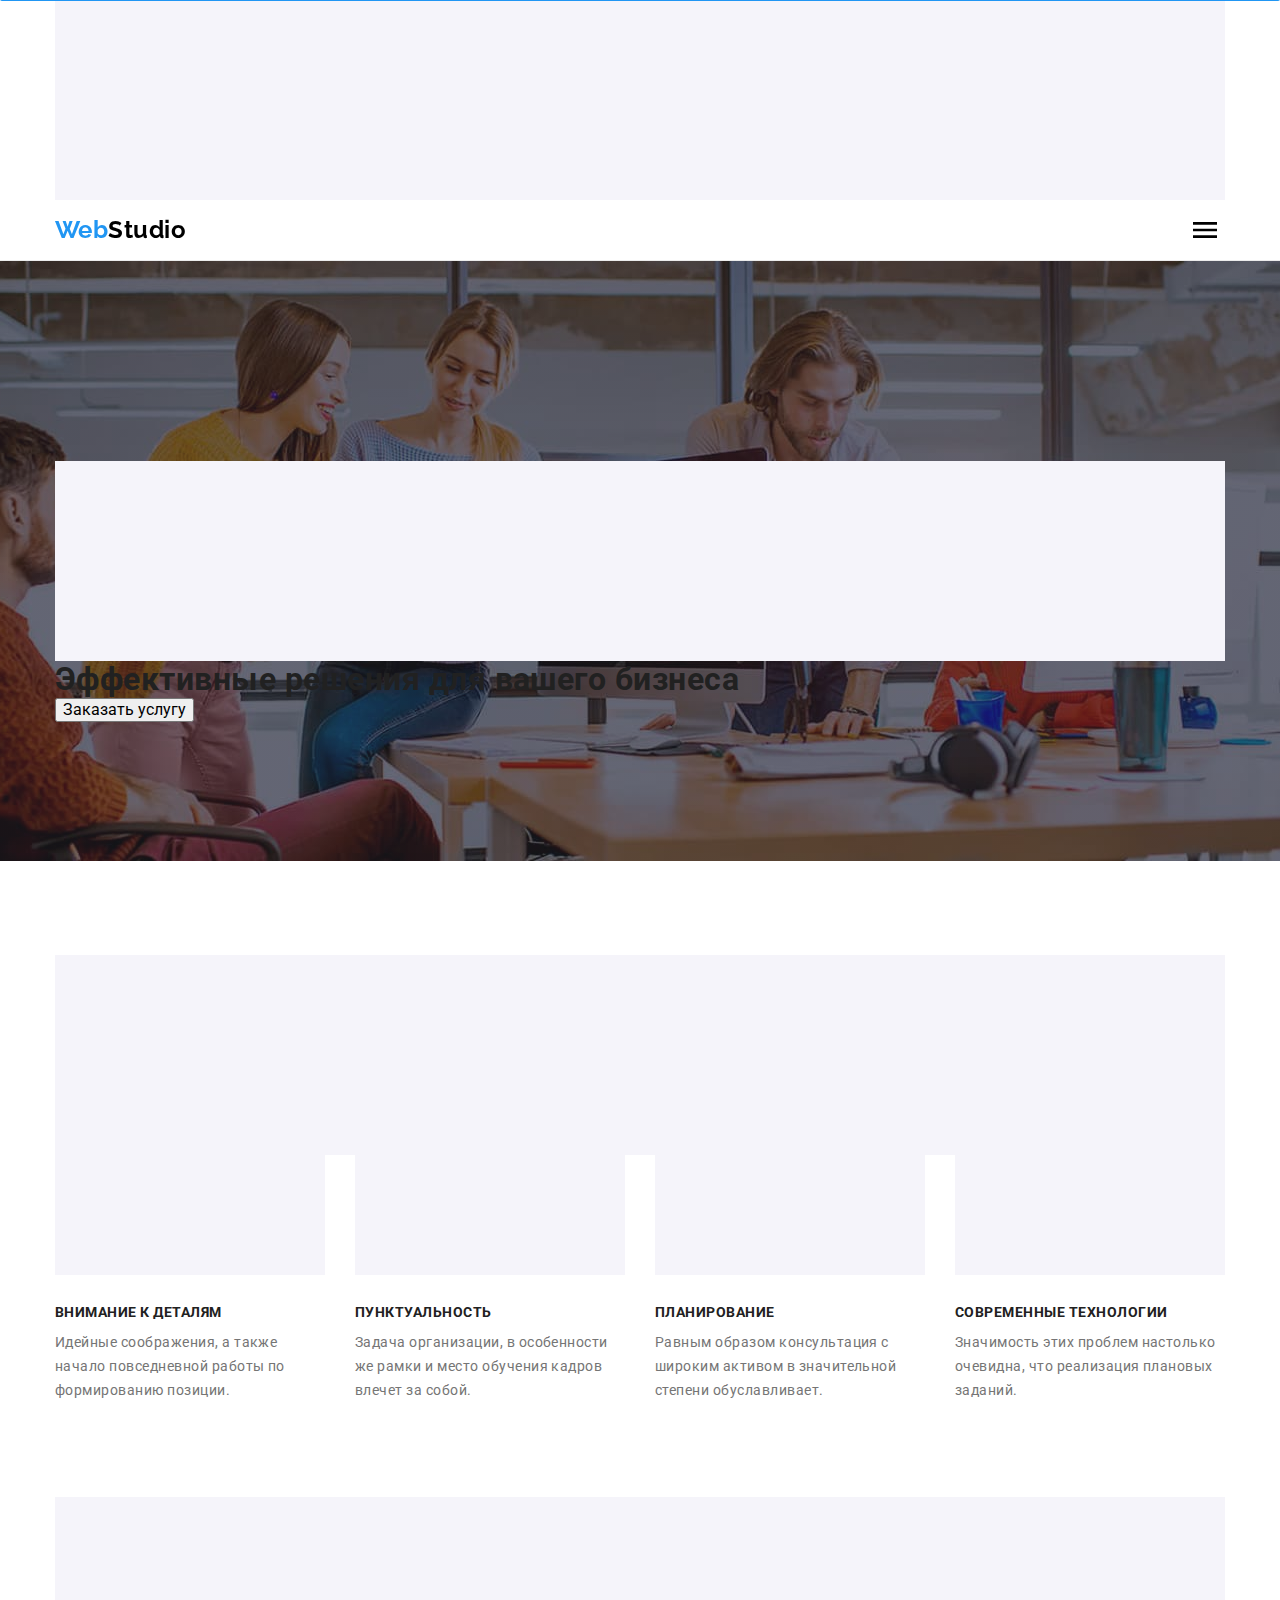
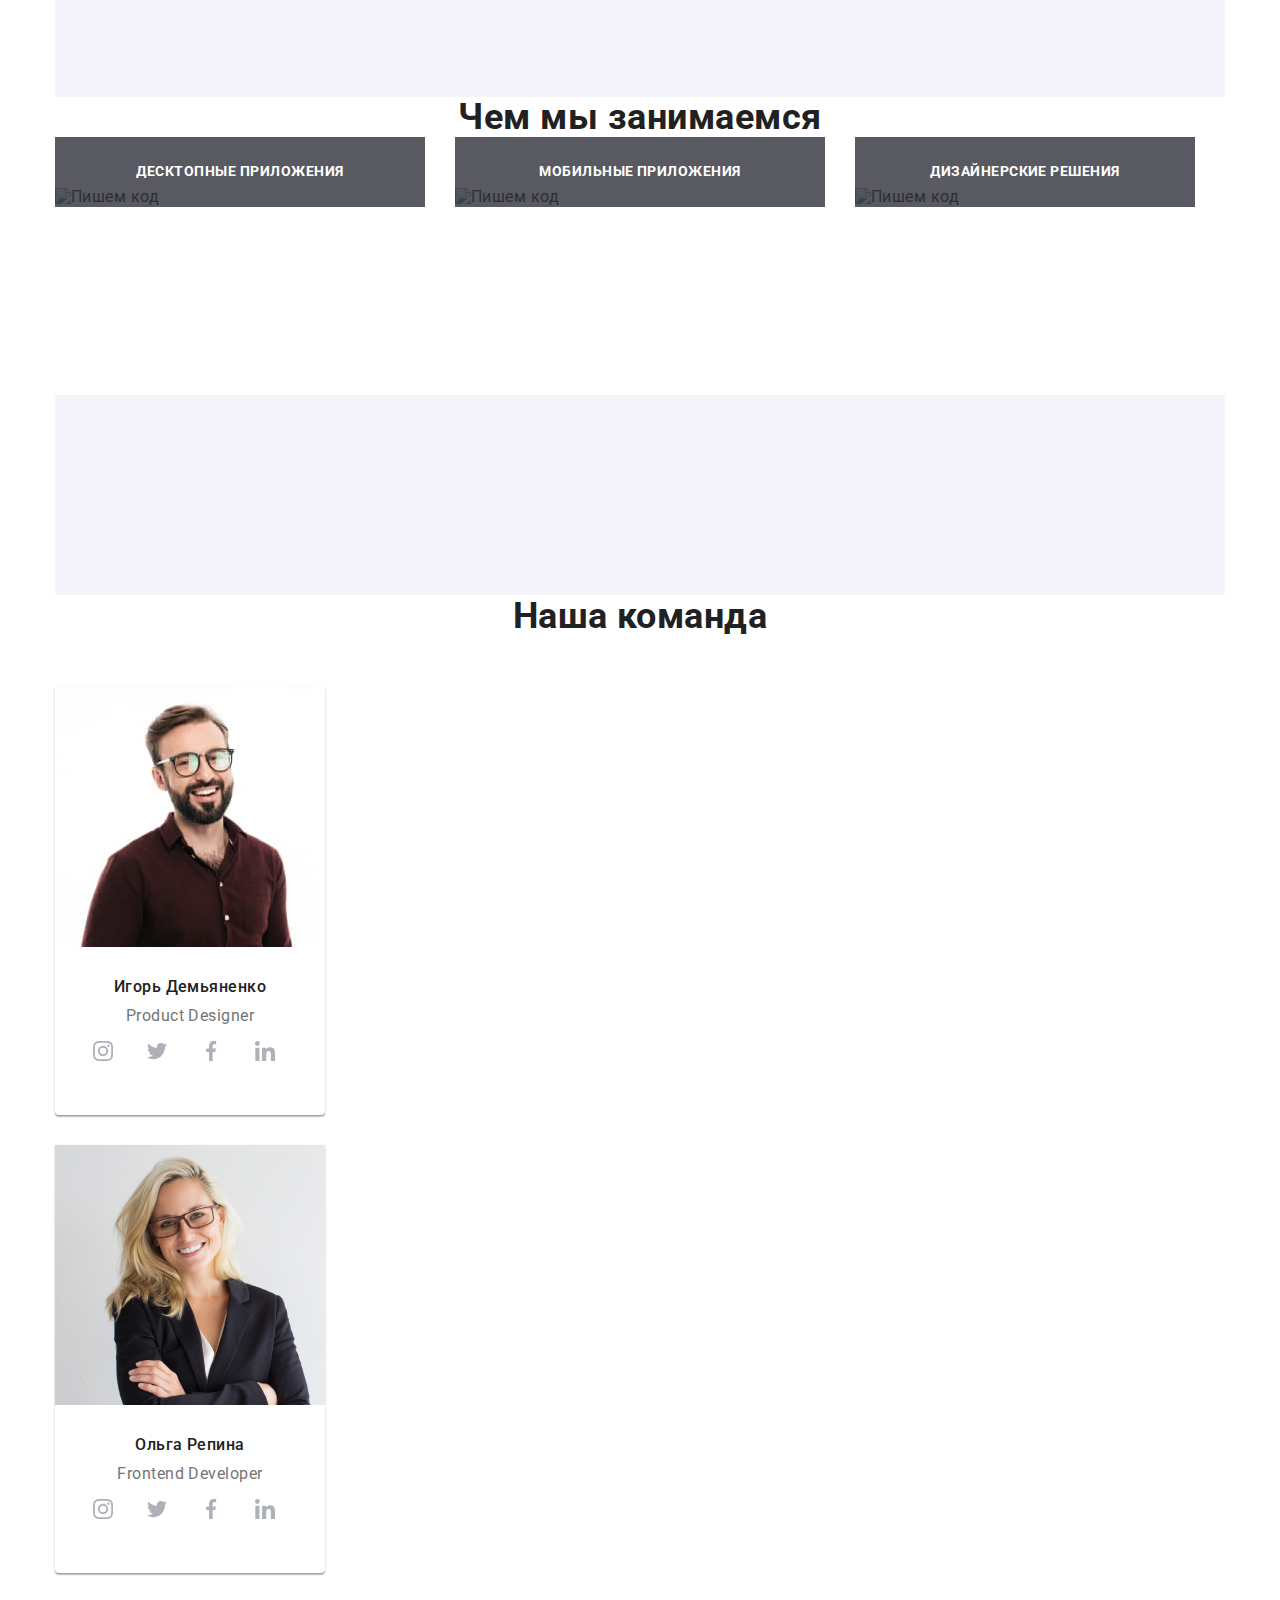
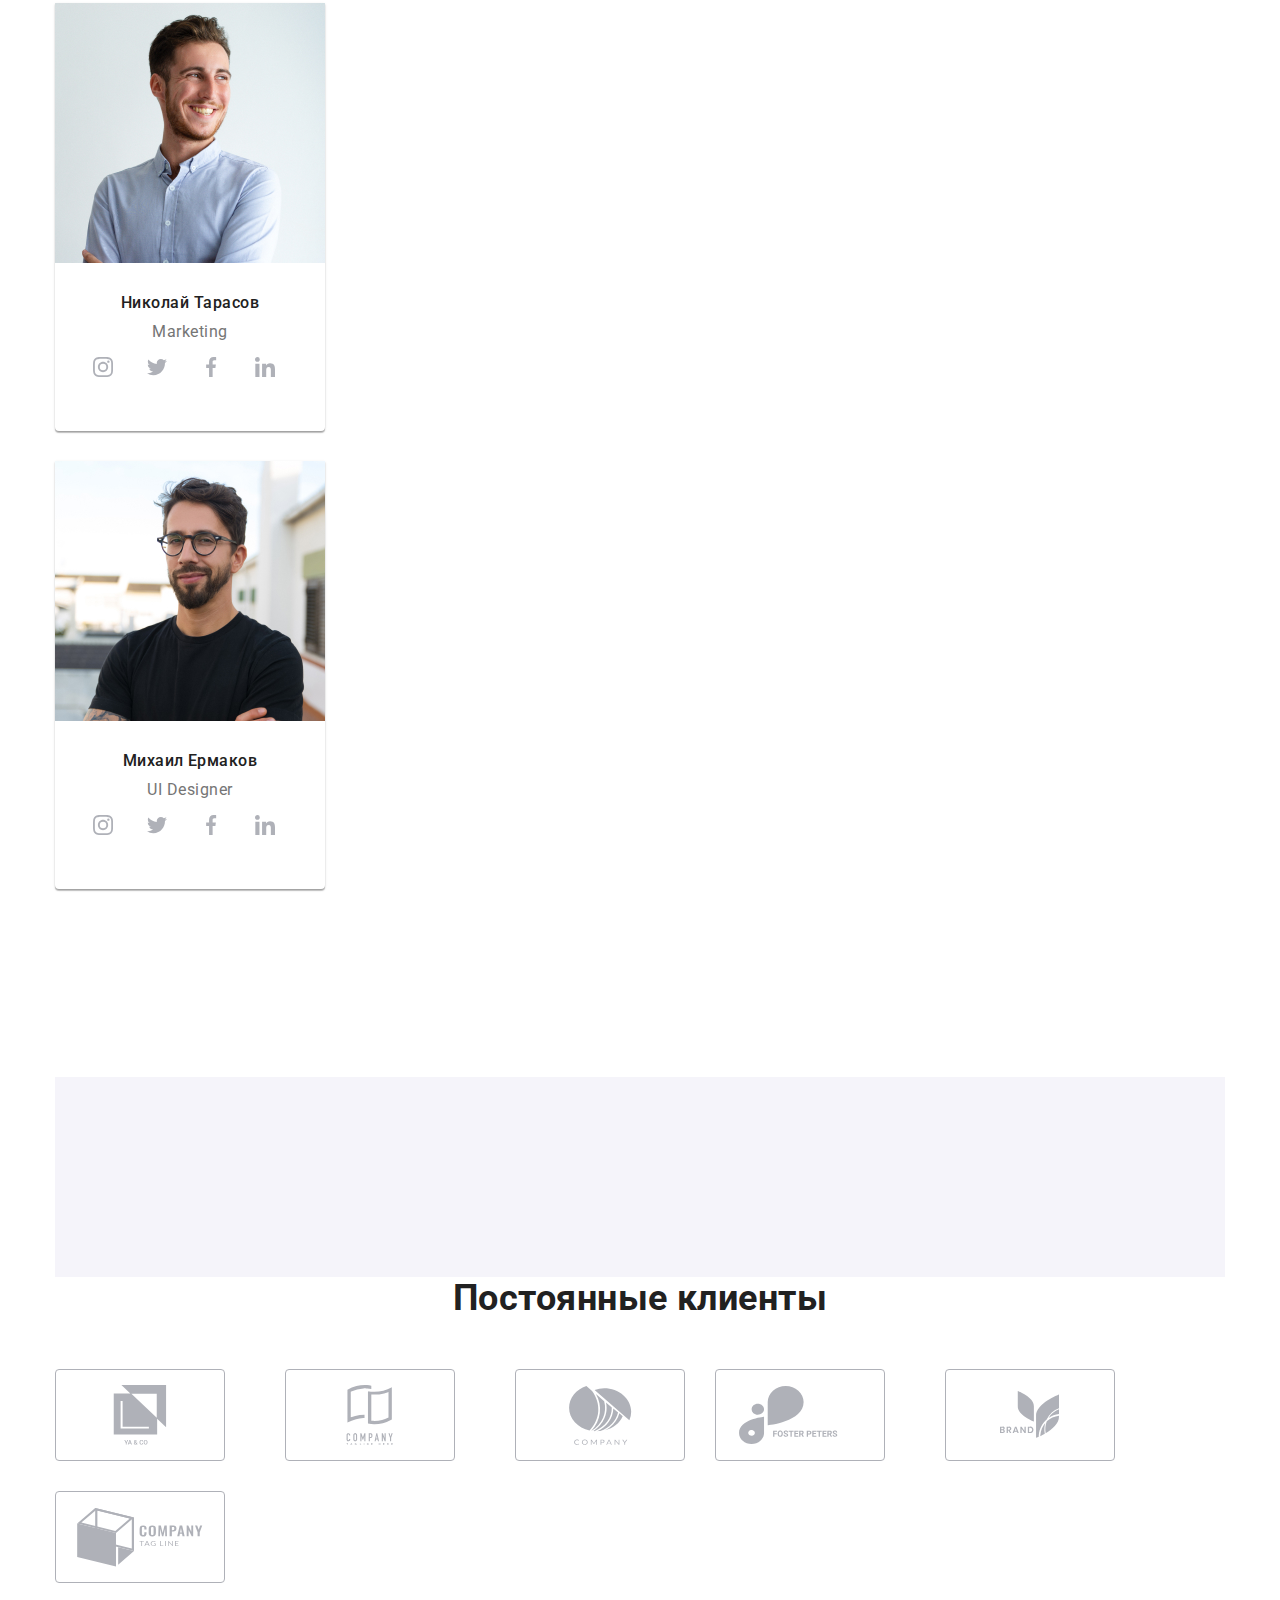
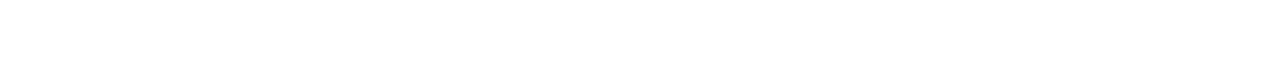
==== index.html @ 8211e8ce "save" ====
<!DOCTYPE html>
<html lang="ru">
  <head>
    <meta charset="UTF-8" />
    <meta http-equiv="X-UA-Compatible" content="IE=edge" />
    <meta name="viewport" content="width=device-width, initial-scale=1.0" />
    <title>WebStudio</title>
    <link
      href="https://fonts.googleapis.com/css2?family=Raleway:wght@700&family=Roboto:wght@400;500;700;900&display=swap"
      rel="stylesheet"
    />
    <link
      rel="stylesheet"
      href="https://cdnjs.cloudflare.com/ajax/libs/modern-normalize/1.1.0/modern-normalize.min.css"
    />

    <link rel="stylesheet" href="./css/main.min.css" />
  </head>
  <body>
    <!--Шапка-->
    <header class="header-pages">
      <div class="container header-pages__siteheader">
        <div class="header-pages__display">
          <a href="./index.html" class="header-pages__logo">
            <span class="header-pages__logoblu logo header-pages__logo"
              >Web</span
            ><span class="header-pages__logoblack header-pages__logo"
              >Studio</span
            >
          </a>

          <button
            type="button"
            class="header-pages__button"
            aria-expanded="false"
            data-menu-button
          >
            <svg
              class="header-pages__button-icon"
              width="40"
              height="40"
              aria-label="Переключатель мобильного меню"
            >
              <use
                class="header-pages__menu-close"
                href="./images/icons.svg#menu-close"
              ></use>
              <use
                class="header-pages__menu-open"
                href="./images/icons.svg#menu-open"
              ></use>
            </svg>
          </button>
          <div class="site-nav" data-menu>
            <nav>
              <ul class="site-nav__list">
                <li class="site-nav__item">
                  <a
                    href=""
                    class="site-nav__textblack site-nav__led site-nav__linelink"
                    >Студия</a
                  >
                </li>
                <li class="site-nav__item">
                  <a href="./portfolio.html" class="site-nav__textblack"
                    >Портфолио</a
                  >
                </li>
                <li class="site-nav__item">
                  <a href="" class="site-nav__textblack">Контакты</a>
                </li>
              </ul>
            </nav>

            <ul class="site-contact">
              <li class="site-contact__item">
                <a
                  href="mailto:info@devstudio.com"
                  class="site-contact site-contact__link"
                  ><svg class="site-contact__icon" width="16px" height="12px">
                    <use href="./images/icons.svg#icon-mail"></use></svg
                  >info@devstudio.com</a
                >
              </li>
              <li class="site-contact__item">
                <a
                  href="tel:+380961111111"
                  class="site-contact site-contact__link"
                  ><svg class="site-contact__icon" width="10px" height="16px">
                    <use href="./images/icons.svg#icon-smartphone"></use></svg
                  >+38 096 111 11 11</a
                >
              </li>
            </ul>
            <ul class="network">
              <li class="network__item">
                <a class="network__link" href="">Instagram</a>
              </li>
              <li class="network__item">
                <a class="network__link" href="">Twitter</a>
              </li>
              <li class="network__item">
                <a class="network__link" href="">Facebook</a>
              </li>
              <li class="network__item">
                <a class="network__link" href="">LinkedIn</a>
              </li>
            </ul>
          </div>
        </div>
      </div>
    </header>

    <main>
      <section class="section offer">
        <div class="container">
          <h1 class="offer__title">Эффективные решения для вашего бизнеса</h1>
          <button type="button" class="offer__button" data-modal-open>
            Заказать услугу
          </button>

          <div class="backdrop is-hidden" data-modal>
            <div class="backdrop__modal">
              <h3 class="backdrop__title">
                Оставьте свои данные, мы вам перезвоним
              </h3>
              <form class="form">
                <label class="form__field"
                  >Имя
                  <input
                    type="text"
                    name="name"
                    placeholder=" "
                    class="form__input"
                  />
                  <span class="form__icon"></span>
                  <svg class="form__iconname" width=" 13px" height="13px">
                    <use href="./images/icons.svg#form-icon-name"></use>
                  </svg>
                </label>

                <label class="form__field"
                  >Телефон
                  <input
                    type="tel"
                    name="tel"
                    placeholder=" "
                    class="form__input"
                  />
                  <span class="form__icon"></span>
                  <svg class="form__iconname" width=" 13px" height="13px">
                    <use href="./images/icons.svg#form-icon-tel"></use>
                  </svg>
                </label>
                <label class="form__field"
                  >Почта
                  <input
                    type="email"
                    name="mail"
                    placeholder=" "
                    class="form__input"
                  />
                  <span class="form__icon"></span>
                  <svg
                    class="form__iconname form-icon"
                    width=" 13px"
                    height="13px"
                  >
                    <use href="./images/icons.svg#form-icon-mail"></use>
                  </svg>
                </label>
                <label class="form__field form__comment"
                  >Комментарий
                  <textarea
                    name="comment"
                    cols="auto"
                    rows="10"
                    placeholder="Введите текст"
                    class="form__input form__textarea"
                  ></textarea>
                </label>

                <label class="form__agreement">
                  <input
                    type="checkbox"
                    name="agreement"
                    value="agreement"
                    id="agreement"
                    class="form__checkbox"
                  />
                  <span class="form__checkicon"></span>
                  Соглашаюсь с рассылкой и принимаю
                  <a href="" class="form__a"> Условия договора</a></label
                >
                <button type="submit" class="form__button">Отправить</button>
              </form>

              <button class="form__close" data-modal-close>
                <svg class=".form__iconclose" width="18px" height="18px">
                  <use href="./images/icons.svg#icon-window-close"></use>
                </svg>
              </button>
            </div>
          </div>
        </div>
      </section>

      <!--Преимущества-->
      <section class="section">
        <div class="container">
          <h2 class="visually-hidden advantage__h2">Преимущества</h2>
          <ul class="advantage">
            <li class="advantage__list">
              <h3 class="advantage__title">Внимание к деталям</h3>
              <p class="advantage__description">
                Идейные соображения, а также начало повседневной работы по
                формированию позиции.
              </p>
            </li>
            <li class="advantage__list">
              <h3 class="advantage__title">Пунктуальность</h3>
              <p class="advantage__description">
                Задача организации, в особенности же рамки и место обучения
                кадров влечет за собой.
              </p>
            </li>
            <li class="advantage__list">
              <h3 class="advantage__title">Планирование</h3>
              <p class="advantage__description">
                Равным образом консультация с широким активом в значительной
                степени обуславливает.
              </p>
            </li>
            <li class="advantage__list">
              <h3 class="advantage__title">Современные технологии</h3>
              <p class="advantage__description">
                Значимость этих проблем настолько очевидна, что реализация
                плановых заданий.
              </p>
            </li>
          </ul>
        </div>
      </section>
      <!--О нас-->
      <section class="section foto__nopadding">
        <div class="container">
          <h2 class="foto__h2">Чем мы занимаемся</h2>
          <ul class="foto">
            <li class="foto__list">
              <img
                src="./images/box1.jpg"
                alt="Пишем код"
                width="370"
                class=""
              />
              <h3 class="foto__title">Десктопные приложения</h3>
            </li>
            <li class="foto__list">
              <img
                src="./images/box2.jpg"
                alt="Пишем код"
                width="370"
                class=""
              />
              <h3 class="foto__title">Мобильные приложения</h3>
            </li>
            <li class="foto__list">
              <img src="./images/box3.jpg" alt="Пишем код" class="" />
              <h3 class="foto__title">Дизайнерские решения</h3>
            </li>
          </ul>
        </div>
      </section>

      <!--Наша команда-->
      <section class="section team__section">
        <div class="container">
          <h2 class="team__title">Наша команда</h2>
          <ul class="team">
            <li class="team__list">
              <img
                srcset="
                  ./images/team/1-desk1x.jpg 270w,
                  ./images/team/1-tab1x.jpg  354w,
                  ./images/team/1-mob1x.jpg  450w,
                  ./images/team/1-desk2x.jpg 540w,
                  ./images/team/1-tab2x.jpg  708w,
                  ./images/team/1-mob2x.jpg  900w
                "
                sizes="(min-width: 1200px) 270px, (min-width: 768px) 354px, (max-width: 480px) 450px"
                src="./images/team/1-mob1x.jpg"
                alt="Игорь Демьяненко"
              />
              <div>
                <h3 class="team__name">Игорь Демьяненко</h3>
                <p class="team__position">Product Designer</p>
                <ul class="social">
                  <li class="social__item">
                    <a href="" class="social__link"
                      ><svg class="social__icon">
                        <use
                          href="./images/icons.svg#icon-instablack"
                        ></use></svg
                    ></a>
                  </li>
                  <li class="social__item">
                    <a href="" class="social__link"
                      ><svg class="social__icon">
                        <use href="./images/icons.svg#icon-twitter"></use></svg
                    ></a>
                  </li>
                  <li class="social__item">
                    <a href="" class="social__link"
                      ><svg class="social__icon">
                        <use href="./images/icons.svg#icon-facebook"></use></svg
                    ></a>
                  </li>
                  <li class="social__item">
                    <a href="" class="social__link"
                      ><svg class="social__icon">
                        <use href="./images/icons.svg#icon-linkedin"></use></svg
                    ></a>
                  </li>
                </ul>
              </div>
            </li>
            <li class="team__list">
              <img
                srcset="
                  ./images/team/2-desk1x.jpg 270w,
                  ./images/team/2-tab1x.jpg  354w,
                  ./images/team/2-mob1x.jpg  450w,
                  ./images/team/2-desk2x.jpg 540w,
                  ./images/team/2-tab2x.jpg  708w,
                  ./images/team/2-mob2x.jpg  900w
                "
                sizes="(min-width: 1200px) 270px, (min-width: 768px) 354px, (max-width: 480px) 450px"
                src="./images/team/2-mob1x.jpg"
                alt="Ольга Репина"
              />
              <div>
                <h3 class="team__name">Ольга Репина</h3>
                <p class="team__position">Frontend Developer</p>
                <ul class="social">
                  <li class="social__item">
                    <a href="" class="social__link"
                      ><svg class="social__icon">
                        <use
                          href="./images/icons.svg#icon-instablack"
                        ></use></svg
                    ></a>
                  </li>
                  <li class="social__item">
                    <a href="" class="social__link"
                      ><svg class="social__icon">
                        <use href="./images/icons.svg#icon-twitter"></use></svg
                    ></a>
                  </li>
                  <li class="social__item">
                    <a href="" class="social__link"
                      ><svg class="social__icon">
                        <use href="./images/icons.svg#icon-facebook"></use></svg
                    ></a>
                  </li>
                  <li class="social__item">
                    <a href="" class="social__link"
                      ><svg class="social__icon">
                        <use href="./images/icons.svg#icon-linkedin"></use></svg
                    ></a>
                  </li>
                </ul>
              </div>
            </li>
            <li class="team__list">
              <img
                srcset="
                  ./images/team/3-desk1x.jpg 270w,
                  ./images/team/3-tab1x.jpg  354w,
                  ./images/team/3-mob1x.jpg  450w,
                  ./images/team/3-desk2x.jpg 540w,
                  ./images/team/3-tab2x.jpg  708w,
                  ./images/team/3-mob2x.jpg  900w
                "
                sizes="(min-width: 1200px) 270px, (min-width: 768px) 354px, (max-width: 480px) 450px"
                src="./images/team/3-mob1x.jpg"
                alt="Николай Тарасов"
              />
              <div>
                <h3 class="team__name">Николай Тарасов</h3>
                <p class="team__position">Marketing</p>
                <ul class="social">
                  <li class="social__item">
                    <a href="" class="social__link"
                      ><svg class="social__icon">
                        <use
                          href="./images/icons.svg#icon-instablack"
                        ></use></svg
                    ></a>
                  </li>
                  <li class="social__item">
                    <a href="" class="social__link"
                      ><svg class="social__icon">
                        <use href="./images/icons.svg#icon-twitter"></use></svg
                    ></a>
                  </li>
                  <li class="social__item">
                    <a href="" class="social__link"
                      ><svg class="social__icon">
                        <use href="./images/icons.svg#icon-facebook"></use></svg
                    ></a>
                  </li>
                  <li class="social__item">
                    <a href="" class="social__link"
                      ><svg class="social__icon">
                        <use href="./images/icons.svg#icon-linkedin"></use></svg
                    ></a>
                  </li>
                </ul>
              </div>
            </li>
            <li class="team__list">
              <img
                srcset="
                  ./images/team/4-desk1x.jpg 270w,
                  ./images/team/4-tab1x.jpg  354w,
                  ./images/team/4-mob1x.jpg  450w,
                  ./images/team/4-desk2x.jpg 540w,
                  ./images/team/4-tab2x.jpg  708w,
                  ./images/team/4-mob2x.jpg  900w
                "
                sizes="(min-width: 1200px) 270px, (min-width: 768px) 354px, (max-width: 480px) 450px"
                src="./images/team/4-mob1x.jpg"
                alt="Михаил Ермаков"
              />
              <div>
                <h3 class="team__name">Михаил Ермаков</h3>
                <p class="team__position">UI Designer</p>
                <ul class="social">
                  <li class="social__item">
                    <a href="" class="social__link"
                      ><svg class="social__icon">
                        <use
                          href="./images/icons.svg#icon-instablack"
                        ></use></svg
                    ></a>
                  </li>
                  <li class="social__item">
                    <a href="" class="social__link"
                      ><svg class="social__icon">
                        <use href="./images/icons.svg#icon-twitter"></use></svg
                    ></a>
                  </li>
                  <li class="social__item">
                    <a href="" class="social__link"
                      ><svg class="social__icon">
                        <use href="./images/icons.svg#icon-facebook"></use></svg
                    ></a>
                  </li>
                  <li class="social__item">
                    <a href="" class="social__link"
                      ><svg class="social__icon">
                        <use href="./images/icons.svg#icon-linkedin"></use></svg
                    ></a>
                  </li>
                </ul>
              </div>
            </li>
          </ul>
        </div>
      </section>

      <!-- Постійні клієнти -->
      <section class="section">
        <div class="container">
          <h2 class="client__h2">Постоянные клиенты</h2>
          <ul class="client">
            <li class="client__list">
              <a href="" class="client__link"
                ><svg class="client__foto">
                  <use href="./images/icons.svg#icon-Client1"></use></svg
              ></a>
            </li>
            <li class="client__list">
              <a href="" class="client__link"
                ><svg class="client__foto">
                  <use href="./images/icons.svg#icon-Client2"></use></svg
              ></a>
            </li>
            <li class="client__list">
              <a href="" class="client__link"
                ><svg class="client__foto">
                  <use href="./images/icons.svg#icon-Client3"></use></svg
              ></a>
            </li>
            <li class="client__list">
              <a href="" class="client__link"
                ><svg class="client__foto">
                  <use href="./images/icons.svg#icon-Client4"></use></svg
              ></a>
            </li>
            <li class="client__list">
              <a href="" class="client__link"
                ><svg class="client__foto">
                  <use href="./images/icons.svg#icon-Client5"></use></svg
              ></a>
            </li>
            <li class="client__list">
              <a href="" class="client__link"
                ><svg class="client__foto">
                  <use href="./images/icons.svg#icon-Client6"></use></svg
              ></a>
            </li>
          </ul>
        </div>
      </section>
    </main>

    <!-- Футер -->
    <!-- <footer class="footer">
      <div class="container footer__padding">
        <div>
          <a href="./index.html" class="header-pages__logo"
            ><span class="header-pages__logoblu">Web</span>
            <span class="header-pages__logowhite">Studio</span></a
          >

          <address class="footer__address">
            <ul class="footer__link">
              <li class="footer__itemtop">
                <a
                  href="г.Киев,пр-тЛесиУкраинки,26"
                  class="footer__contact footer__contact--white"
                  >г. Киев, пр-т Леси Украинки, 26</a
                >
              </li>
              <li class="footer__item">
                <a href="mailto:info@devstudio.com" class="footer__contact"
                  >info@devstudio.com</a
                >
              </li>
              <li class="footer__item">
                <a href="tel:+380961111111" class="footer__contact"
                  >+38 096 111 11 11</a
                >
              </li>
            </ul>
          </address>
        </div>

        <div>
          <h2 class="footer-social__title">Присоединяйтесь</h2>
          <ul class="footer-social">
            <li class="footer-social__item">
              <a href="" class="footer-social__link"
                ><svg class="footer-social__icon">
                  <use href="./images/icons.svg#icon-footer-insta"></use></svg
              ></a>
            </li>
            <li class="footer-social__item">
              <a href="" class="footer-social__link"
                ><svg class="footer-social__icon">
                  <use href="./images/icons.svg#icon-footer-twiter"></use></svg
              ></a>
            </li>
            <li class="footer-social__item">
              <a href="" class="footer-social__link"
                ><svg class="footer-social__icon">
                  <use
                    href="./images/icons.svg#icon-footer-facebook"
                  ></use></svg
              ></a>
            </li>
            <li class="footer-social__item">
              <a href="" class="footer-social__link"
                ><svg class="footer-social__icon">
                  <use
                    href="./images/icons.svg#icon-footer-linkedin"
                  ></use></svg
              ></a>
            </li>
          </ul>
        </div>
        <div class="footer-subscribe">
          <h3 class="footer-subscribe__title">Подпишись на рассылку</h3>
          <form class="footer-subscribe__form">
            <label class="footer-subscribe__field">
              <input
                type="text"
                name="name"
                placeholder="E-mail"
                class="footer-subscribe__input"
              />
            </label>
            <button type="submit" class="footer-subscribe__button">
              Подписаться<svg
                class="footer-subscribe__icon"
                width=" 24px"
                height="24px"
              >
                <use href="./images/icons.svg#icon-footer-subscribe"></use>
              </svg>
            </button>
          </form>
        </div>
      </div>
    </footer> -->

    <script src="./js/mobile-menu.js"></script>
    <script src="./js/modal.js"></script>
  </body>
</html>
---- css/main.min.css ----
.visually-hidden{position:absolute;width:1px;height:1px;margin:-1px;border:0;padding:0;white-space:normal;clip-path:inset(100%);clip:rect(0 0 0 0);overflow:hidden}:root{--primary-text-color: #212121;--secondary-text-color: #757575;--font-header-footer: #2f303a;--white-color-text: #ffffff;--accent-color: #2196f3;--animation: 250ms cubic-bezier(0.4, 0, 0.2, 1)}body{background-color:#ffffff;color:var(--primary-text-color);font-family:"Roboto", "Helvetica Neue", sans-serif;letter-spacing:0.03em;margin:0}ul,li,p{list-style:none;margin:0;padding:0}h1,h2,h3,h4,h5,h6{margin:0;padding:0}a{text-decoration:none}img{display:block}.container{width:100%;padding-left:15px;padding-right:15px;margin:0 auto}@media screen and (min-width: 480px){.container{width:480px}}@media screen and (min-width: 768px){.container{width:768px}}@media screen and (min-width: 1200px){.container{width:1200px}}.section{padding-top:60px;padding-bottom:60px}@media screen and (min-width: 1200px){.section{padding-top:94px;padding-bottom:94px}}.backdrop{position:fixed;top:0;left:0;width:100%;height:100%;background-color:rgba(0,0,0,0.2);opacity:1;transition:opacity var(--animation);z-index:2}.backdrop__modal{position:absolute;top:50%;left:50%;transform:translate(-50%, -50%);width:528px;height:581px;background-color:#ffffff;transition:transform var(--animation);z-index:3;padding:40px}.backdrop__title{font-family:"Roboto";font-weight:700;font-size:20px;line-height:1.15;text-align:center;letter-spacing:0.03em;color:var(--primary-text-color);padding-bottom:12px}.is-hidden{opacity:0;pointer-events:none;transition:opacity var(--animation)}.form{width:100%;font-family:"Roboto";font-weight:400;font-size:12px;line-height:1.15;letter-spacing:0.01em;color:var(--secondary-text-color)}.form__close{position:absolute;top:8px;right:8px;height:30px;width:30px;background-color:#ffffff;border:1px solid rgba(0,0,0,0.1);border-radius:50%;cursor:pointer;display:flex;justify-content:center;align-items:center;color:#000000;transition:color var(--animation)}.form__close:hover,.form__close:focus{fill:var(--accent-color)}.form__iconclose{fill:currentColor}.form__field{position:relative;display:flex;flex-direction:column;margin-bottom:10px;background:#ffffff;border-radius:4px}.form__input{margin:0;margin-top:4px;border:1px solid rgba(33,33,33,0.2);box-sizing:border-box;border-radius:4px;padding:10px 40px;display:flex;cursor:pointer;height:40px;outline:none}.form__input::placeholder{color:rgba(117,117,117,0.5)}.form__input:focus{border-color:var(--accent-color);color:#2f303a}.form__icon+.form__iconname{margin:0;padding:0;display:flex;position:absolute;top:50%;left:12px;cursor:pointer}.form__field:focus-within>.form__icon+.form__iconname{color:var(--accent-color);fill:var(--accent-color);transition:var(--animation)}.form__comment{display:flex}.form__textarea{width:100%;height:120px;padding:12px 16px;border:1px solid rgba(33,33,33,0.2);box-sizing:border-box;border-radius:4px;resize:none}.form__textarea::placeholder{color:rgba(117,117,117,0.5)}.form__agreement{font-family:"Roboto";font-weight:400;font-size:14px;letter-spacing:0.03em;line-height:1.71;display:flex;align-items:center;margin-top:20px}.form a{color:var(--accent-color);text-decoration-line:underline;margin-left:14px}.form__checkbox{-webkit-appearance:none;-moz-appearance:none;appearance:none;position:absolute}.form__checkicon{content:"";display:inline-block;background-repeat:no-repeat;width:16px;height:15px;border:2px solid var(--primary-text-color);border-radius:4px;margin-right:8px}.form__checkbox:checked+.form__checkicon{border-color:var(--accent-color);background-color:var(--accent-color);background-image:url(../images/iconcheck.svg);background-size:contain;background-origin:content-box}.form__button{color:var(--white-color-text);background-color:var(--accent-color);margin:0 auto;display:block;font-family:"Roboto";padding:10px 55px;border-radius:4px;min-width:200px;border:transparent;font-weight:700;font-size:16px;line-height:1.88;display:flex;align-items:center;text-align:center;letter-spacing:0.06em;cursor:pointer;box-shadow:0px 4px 4px rgba(0,0,0,0.15);border-radius:4px;transition:background-color var(--animation),color var(--animation);margin-top:30px}.form__button:hover,.form__button:focus{background-color:var(--accent-color);color:var(--accent-color)}.site-nav{display:flex;flex-direction:column;position:fixed;padding:20px;font-size:20px;top:0;left:0;width:100vw;height:100vh;margin-bottom:32px;z-index:1;transform:translateY(-100%)}.site-nav.is-open{transform:translateY(0)}.site-nav__list{color:var(--primary-text-color);font-weight:500;font-size:40px;line-height:1.17;letter-spacing:0.02em;text-decoration:none}.site-nav__textblack{font-weight:500;font-size:40px;line-height:1.17;letter-spacing:0.02em;color:var(--primary-text-color)}.site-nav__linelink{color:var(--accent-color)}.site-nav__linelink::after{position:absolute;left:0;bottom:-1px;content:"";display:block;width:100%;height:4px;border-radius:2px;transition:color var(--animation);background-color:var(--accent-color)}.site-nav__item:hover,.site-nav__item:focus{color:var(accent-color);outline:0;outline-offset:0;text-decoration:none;transition:color var(--animation)}.advantage{display:flex;justify-content:space-between;flex-wrap:wrap;margin-left:-30px;margin-top:-30px;flex-direction:column}@media screen and (min-width: 768px){.advantage{flex-direction:row}}.advantage__h2{color:var(--primary-text-color);font-weight:700;font-size:14px;line-height:1.14;text-transform:uppercase;margin-bottom:10px}.advantage__list{margin-left:30px;margin-top:30px}@media screen and (min-width: 768px){.advantage__list{flex-basis:calc(100% / 2 - 30px)}}@media screen and (min-width: 1200px){.advantage__list{flex-basis:calc(100% / 4 - 30px)}}.advantage__list::before{display:block;content:"";height:120px;background-size:auto;background-repeat:no-repeat;background-position:center;background-color:#f5f4fa;margin-bottom:30px}.advantage__list:nth-child(1)::before{background-image:url(../images/advantage-svg1.svg)}.advantage__list:nth-child(2)::before{background-image:url(../images/advantage-svg2.svg)}.advantage__list:nth-child(3)::before{background-image:url(../images/advantage-svg3.svg)}.advantage__list:nth-child(4)::before{background-image:url(../images/advantage-svg4.svg)}.advantage__title{color:var(--primary-text-color);font-weight:700;font-size:14px;line-height:1.14;text-transform:uppercase;margin-bottom:10px;text-align:center}@media screen and (min-width: 768px){.advantage__title{text-align:left}}.advantage__description{color:var(--secondary-text-color);font-size:14px;line-height:1.71}.card{display:flex;flex-wrap:wrap}@media screen and (min-width: 480px){.card{flex-direction:column}}@media screen and (min-width: 768px){.card{width:calc((100% / 2) - 30px)}}.card__list{width:370px;margin-right:30px;margin-bottom:30px;cursor:pointer;transition:box-shadow var(--animation);flex-basis:calc((100% - 2 * 15px) / 1)}@media screen and (min-width: 768px){.card__list{flex-basis:calc((100% - 4 * 15px) / 2)}}@media screen and (min-width: 1200px){.card__list{flex-basis:calc((100% - 6 * 15px) / 3)}}.card__link{display:block}.card__link:hover,.card__link:focus{box-shadow:0px 1px 1px rgba(0,0,0,0.12),0px 4px 4px rgba(0,0,0,0.06),1px 4px 6px rgba(0,0,0,0.16)}.card__list:nth-child(3n){margin-right:0}.card__list:nth-last-child(-n+3){margin-bottom:0}.card__title{color:var(--primary-text-color);font-weight:700;font-size:18px;line-height:2;letter-spacing:0.06em;margin-bottom:4px}.card__description{color:var(--secondary-text-color);font-size:16px;line-height:1.88}.card__border{padding:24px;border-right:1px solid #eee;border-bottom:1px solid #eee;border-left:1px solid #eee}.card__overlay{position:absolute;width:100%;height:100%;left:0;top:0;background-color:rgba(33,150,243,0.9);padding:63px 24px;transform:translateY(105%);transition:transform var(--animation)}@media screen and (min-width: 768px){.card__overlay{padding-top:49px}}@media screen and (min-width: 1200px){.card__overlay{padding-top:63px}}.card__list:hover .card__overlay{transform:translateY(0)}.card__overlaydesc{font-size:18px;line-height:1.56;letter-spacing:0.03em;color:#ffffff}.card__overlayfull{position:relative;overflow:hidden}.client{list-style:none;display:flex;flex-wrap:wrap;margin-left:-30px;margin-top:-30px;flex-direction:row}.client__h2{color:var(--primary-text-color);font-weight:700;font-size:36px;line-height:1.17;text-align:center;margin-bottom:50px}.client__list{width:calc((100% / 2) - 30px);margin-left:30px;margin-top:30px}@media screen and (min-width: 768px){.client__list{width:calc((100% / 4) - 30px)}.client__list:not(:nth-child(3)){margin-right:30px}}@media screen and (min-width: 1200px){.client__list{width:calc((100% / 6) - 30px)}}.client__link{height:92px;display:flex;align-items:center;justify-content:center;border:1px solid currentColor;border-radius:4px;color:#afb1b8;transition:color var(--animation),border-color var(--animation)}.client__link:hover,.client__link:focus{color:var(--accent-color);border-color:var(--accent-color)}.client__foto{height:60px;fill:currentColor;display:block}.site-contact{color:var(--secondary-text-color);font-weight:500;font-size:14px;line-height:1.14;letter-spacing:0.02em;text-decoration:none}.site-contact :hover,.site-contact :focus{color:var(--accent-color);outline:0;outline-offset:0;transition:color var(--animation)}.site-contact .site-contact__item+.site-contact__item{display:block}@media screen and (min-width: 1200px){.site-contact .site-contact__item+.site-contact__item{margin-left:50px}}.site-contact__link{transition:color var(--animation)}.site-contact__link:hover,.site-contact__link:focus{color:var(--accent-color);transition:color var(--animation)}.site-contact__icon{fill:currentColor;margin-right:10px}.footer{background-color:#2f303a;font-style:normal;display:block}.footer__padding{padding-top:60px;padding-bottom:60px}.footer__itemtop{margin-top:20px}.footer__item{margin-top:9px}.footer__address{font-style:normal}.footer__contact{color:rgba(255,255,255,0.6);font-size:14px;line-height:1.71;text-decoration:none;transition:color var(--animation)}.footer__contact--white{color:var(--white-color-text);margin-right:70px}.footer__contact:hover,.footer__contact:focus{color:var(--accent-color)}.footer__address:hover,.footer__address:focus{color:var(--accent-color)}.foto{display:flex;justify-content:space-between}.foto__h2{color:var(--primary-text-color);font-weight:700;font-size:36px;line-height:1.16;text-align:center;margin-bottom:50px}.foto__title{position:absolute;bottom:0;width:100%;height:70px;font-weight:700;font-size:14px;line-height:1.14;text-transform:uppercase;color:#ffffff;background-color:rgba(47,48,58,0.8);display:flex;justify-content:center;align-items:center}.foto__list{width:370px;margin-right:30px;position:relative}.foto__nopadding{padding-top:0px;display:flex}@media screen and (max-width: 767px){.foto__nopadding{display:none}}@media screen and (min-width: 768px){.foto__nopadding{display:flex}}@media screen and (min-width: 1200px){.foto__nopadding{display:flex}}.offer{background-color:#2f303a;padding-top:200px;padding-bottom:200px;max-width:1600px;background-position:center;background-size:cover;margin-left:auto;margin-right:auto;background-image:linear-gradient(to right, rgba(47,48,58,0.4), rgba(47,48,58,0.4)),url("../images/offer/1-mob1x.jpg")}@media screen and (min-device-pixel-ratio: 2), screen and (min-resolution: 192dpi), screen and (min-resolution: 2dppx){.offer{background-image:linear-gradient(to right, rgba(47,48,58,0.4), rgba(47,48,58,0.4)),url("../images/offer/1-mob2x.jpg")}}@media screen and (min-width: 481px){.offer{background-image:linear-gradient(to right, rgba(47,48,58,0.4), rgba(47,48,58,0.4)),url("../images/offer/1-tab1x.jpg")}}@media screen and (min-width: 481px) and (min-device-pixel-ratio: 2), screen and (min-width: 481px) and (min-resolution: 192dpi), screen and (min-width: 481px) and (min-resolution: 2dppx){.offer{background-image:linear-gradient(to right, rgba(47,48,58,0.4), rgba(47,48,58,0.4)),url("../images/offer/1-tab2x.jpg")}}@media screen and (min-width: 481px) and (min-width: 769px){.offer{height:600px;background-image:linear-gradient(to right, rgba(47,48,58,0.4), rgba(47,48,58,0.4)),url("../images/offer/1-desk1x.jpg")}}@media screen and (min-width: 481px) and (min-width: 769px) and (min-device-pixel-ratio: 2), screen and (min-width: 481px) and (min-width: 769px) and (min-resolution: 192dpi), screen and (min-width: 481px) and (min-width: 769px) and (min-resolution: 2dppx){.offer{background-image:linear-gradient(to right, rgba(47,48,58,0.4), rgba(47,48,58,0.4)),url("../images/offer/1-desk2x.jpg")}}@media screen and (min-width: 481px){__title{color:var(--white-color-text);width:696px;font-weight:900;font-size:26px;line-height:1.6;text-align:center;letter-spacing:0.06em;text-transform:uppercase;margin:0 auto;margin-bottom:30px}}@media screen and (min-width: 481px) and (min-width: 1200px){__title{font-size:44px;line-height:1.36}}@media screen and (min-width: 481px){.container::before{display:block;content:"";background-size:contain;background-repeat:no-repeat;background-position:center;background-color:#f5f4fa}}@media screen and (min-width: 481px) and (min-width: 480px){.container::before{padding-top:118px}}@media screen and (min-width: 481px) and (min-width: 769px){.container::before{padding-top:200px}}@media screen and (min-width: 481px){__button{color:var(--white-color-text);background-color:var(--accent-color);margin:0 auto;display:block;font-family:"Roboto";padding:10px 32px;border-radius:4px;min-width:200px;border:transparent;font-weight:700;font-size:16px;line-height:1.88;display:flex;align-items:center;text-align:center;letter-spacing:0.06em;cursor:pointer;box-shadow:0px 4px 4px rgba(0,0,0,0.15);border-radius:4px;transition:background-color var(--animation),color var(--animation)}__button:hover,__button:focus{background-color:var(--white-color-text);color:var(--accent-color)}}.header-pages{border-bottom:1px solid #ececec;position:relative;z-index:10}.header-pages__display{display:flex;align-items:center;justify-content:space-between}.header-pages__logo{padding:16px 0;cursor:pointer}.header-pages__logo:hover,.header-pages__logo:focus,.header-pages__logo:active{color:var(--accent-color);outline:0;outline-offset:0;text-decoration:none;transition:color var(--animation)}.header-pages__logoblu{color:var(--accent-color);font-family:"Raleway";font-weight:700;font-size:26px;line-height:1.19;transition:color var(--animation)}@media screen and (min-width: 480px){.header-pages__logoblu{font-size:24px;line-height:1.16}}.header-pages__logoblack{color:#000000;font-family:"Raleway";font-weight:700;font-size:26px;line-height:1.19;cursor:pointer}@media screen and (min-width: 480px){.header-pages__logoblack{font-size:24px;line-height:1.16}}.header-pages__logowhite{color:var(--white-color-text);font-family:"Raleway";font-weight:700;font-size:26px;line-height:1.19;transition:color var(--animation)}@media screen and (min-width: 480px){.header-pages__logowhite{font-size:24px;line-height:1.16}}.header-pages__button{display:inline-flex;padding:0;margin:0;border:none;background-color:transparent}.header-pages__button .header-pages__menu-close{display:none}.header-pages__button.is-open .header-pages__menu-close{display:block}.header-pages__button.is-open .header-pages__menu-open{display:none}.header-pages__button.is-open .header-pages__button-icon{position:fixed;top:8px;left:8px;z-index:10}.project{display:flex;justify-content:center;margin-bottom:50px}@media screen and (max-width: 767px){.project{display:flex;flex-wrap:wrap;margin-top:-8px;margin-left:-8px;margin-bottom:40px}}@media screen and (min-width: 768px){.project{margin-bottom:30px;display:flex;justify-content:center}}@media screen and (min-width: 1200px){.project{margin-bottom:50px}}.project__hover:hover,.project__hover:focus{color:var(--white-color-text);background-color:var(--accent-color);border:none;font-family:"Roboto";font-weight:500;font-size:16px;line-height:1.62;text-align:center;box-shadow:0px 3px 1px rgba(0,0,0,0.1),0px 1px 2px rgba(0,0,0,0.08),0px 2px 2px rgba(0,0,0,0.12);border-radius:4px}.project__filter{color:var(--primary-text-color);background-color:#f5f4fa;font-family:"Roboto";border-radius:4px;border:none;font-weight:500;font-size:16px;line-height:1.62;text-align:center;cursor:pointer;margin-right:8px;padding:6px 22px;transition:color var(--animation),background-color var(--animation),box-shadow var(--animation)}.footer-social{width:206px;height:80px;list-style:none;display:flex;margin-top:20px;margin-bottom:30px}.footer-social__title{font-family:"Roboto";font-weight:bold;font-size:14px;line-height:1.14;color:#ffffff;text-transform:uppercase;margin-top:10px}.footer-social :nth-last-child(){margin-right:0}.footer-social__item{width:44px;height:44px;margin-right:10px;border-radius:100%}.footer-social__icon{width:20px;height:20px;fill:#fff;display:flex}.footer-social__link{width:100%;height:100%;display:flex;justify-content:center;align-items:center;border-radius:22px;background:rgba(255,255,255,0.1);transition:background-color var(--animation)}.footer-social__link:hover,.footer-social__link:focus{background-color:var(--accent-color)}.footer-social__link:hover .footer-social__icon,.footer-social__link:focus .footer-social__icon{fill:var(--white-color-text)}.social{list-style:none;display:flex;justify-content:center;align-items:center;margin-right:10px;margin-left:32px;margin-bottom:30px}.social__item{width:44px;height:44px;border-radius:50%;margin-right:10px}.social__icon{width:20px;height:20px;fill:#afb1b8}.social__link{width:100%;height:100%;display:flex;border-radius:22px;fill:#afb1b8;transition:fill var(--animation),background-color var(--animation);background:rgba(255,255,255,0.1)}.social__link:hover,.social__link:focus{background-color:var(--accent-color);transition:color var(--animation)}.social__link:hover .social__icon,.social__link:focus .social__icon{fill:#fff}.footer-subscribe{margin:0;padding:0;position:relative;margin-left:93px}.footer-subscribe__form{display:flex;width:100%;padding-top:20px;font-family:"Roboto";font-weight:400;font-size:12px;line-height:1.15;letter-spacing:0.01em}.footer-subscribe__field{position:relative;display:flex;border-radius:4px}.footer-subscribe__button{color:var(--white-color-text);background-color:var(--accent-color);font-family:"Roboto";padding-top:10px;padding-bottom:10px;margin-left:12px;display:flex;align-items:center;justify-content:center;border-radius:4px;min-width:200px;border:transparent;font-weight:700;font-size:16px;line-height:1.88;letter-spacing:0.06em;cursor:pointer;box-shadow:0px 4px 4px rgba(0,0,0,0.15);border-radius:4px;transition:background-color var(--animation),color var(--animation)}.footer-subscribe__button:hover,.footer-subscribe__button:focus{color:var(--accent-color);background-color:var(--white-color-text);transition:color var(--animation)}.footer-subscribe__button:hover .footer-subscribe__icon,.footer-subscribe__button:focus .footer-subscribe__icon{fill:var(--accent-color);transition:color var(--animation)}.footer-subscribe__icon{padding:0;cursor:pointer;fill:currentColor;margin-left:10px}.footer-subscribe__title{position:relative;font-family:"Roboto";font-weight:700;font-size:14px;line-height:1.15;display:flex;text-align:center;letter-spacing:0.03em;color:var(--white-color-text);text-transform:uppercase;margin-top:10px}.footer-subscribe__input{font-weight:400;font-size:16px;line-height:1.25px;display:flex;align-items:center;letter-spacing:0.03em;width:358px;height:50px;border:1px solid rgba(255,255,255,0.3);box-sizing:border-box;filter:drop-shadow(0px 4px 4px rgba(0,0,0,0.15));border-radius:4px;padding:15px 16px;background-color:transparent;outline:none;color:#ffffff;transition:border-color var(--animation)}.footer-subscribe__icon{top:25%;left:80%;cursor:pointer;fill:var(--white-color-text)}.footer-subscribe__input{font-weight:400;font-size:16px;line-height:1.25px;display:flex;align-items:center;letter-spacing:0.03em}.footer-subscribe__input:focus{border-color:var(--accent-color);color:var(--white-color-text)}.footer-subscribe__input::placeholder{color:rgba(117,117,117,0.5);margin:0;padding:0}.network{font-weight:500;font-size:18px;line-height:1.22px;letter-spacing:0.02em;color:var(--accent-color);display:flex;justify-content:center;align-items:center;padding-top:64px}.network__item{color:var(--accent-color)}.team{display:flex;flex-direction:column;justify-content:space-between;align-items:center;margin-top:-30px}@media screen and (min-width: 768px){.team{flex-direction:row;flex-wrap:wrap;width:calc((100% / 2) - 30px)}}@media screen and (min-width: 1200px){.team{width:calc((100% / 4) - 30px)}}.team .team__section{background-color:#f5f4fa}.team__title{color:var(--primary-text-color);font-weight:700;font-size:36px;line-height:1.17;text-align:center;margin-bottom:50px}.team__name{color:var(--primary-text-color);font-weight:500;font-size:16px;line-height:1.19;text-align:center;margin-top:30px;margin-bottom:10px}.team__position{color:var(--secondary-text-color);font-size:16px;line-height:1.19;text-align:center;margin-bottom:16px}.team__list{margin-top:30px;background-color:#ffffff;box-shadow:0px 1px 3px rgba(0,0,0,0.12),0px 1px 1px rgba(0,0,0,0.14),0px 2px 1px rgba(0,0,0,0.2);border-radius:0px 0px 4px 4px}.team__list:nth-last-child(){margin-right:0}
/*# sourceMappingURL=main.min.css.map */
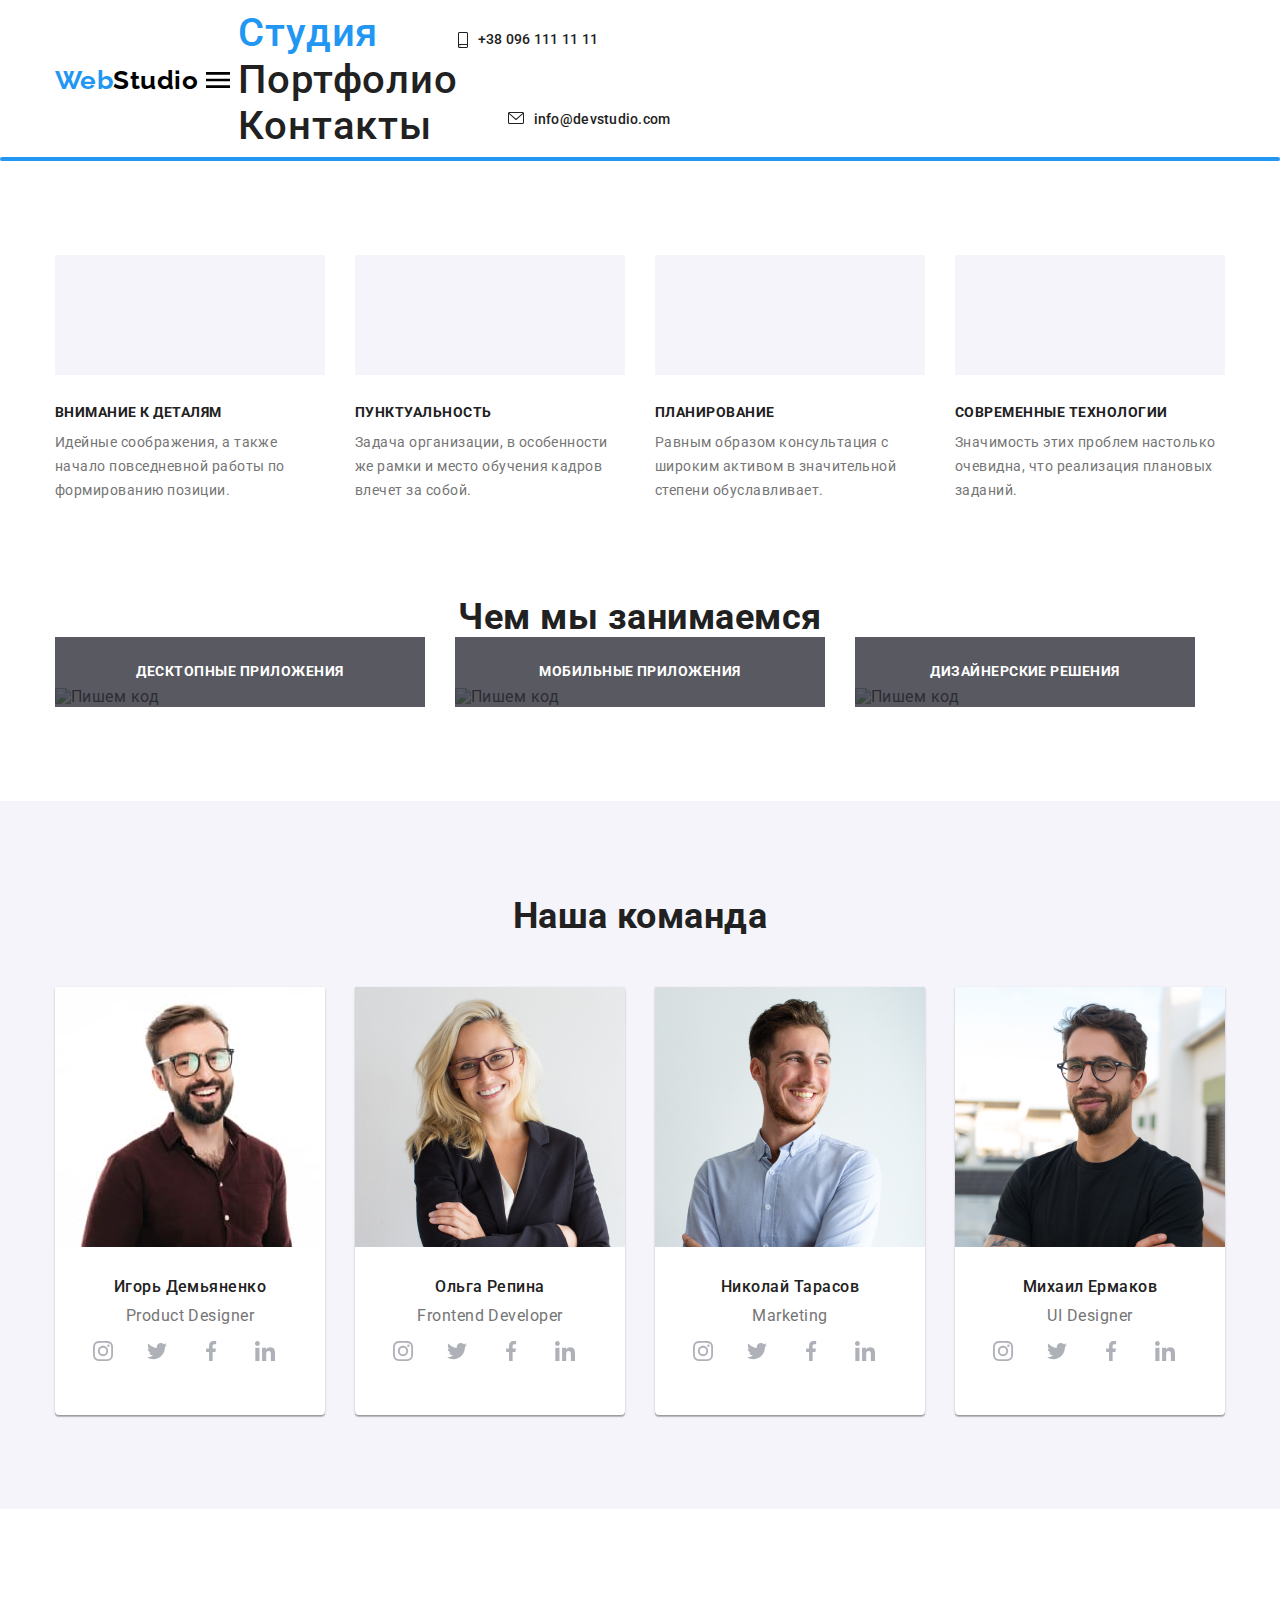
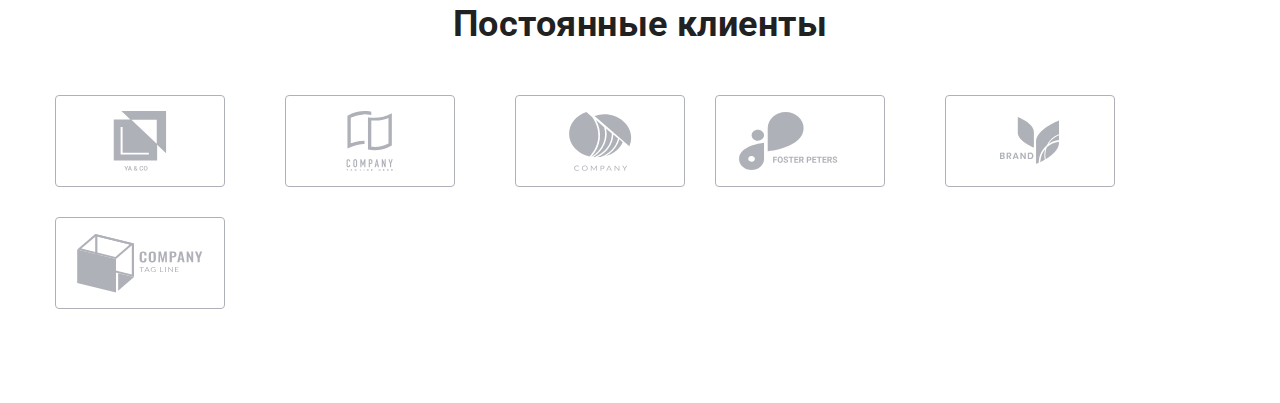
==== commit c586cc3b: "редагування хедера на таблет і пк" ====
--- a/index.html
+++ b/index.html
@@ -19,100 +19,99 @@
   <body>
     <!--Шапка-->
     <header class="header-pages">
-      <div class="container header-pages__siteheader">
-        <div class="header-pages__display">
-          <a href="./index.html" class="header-pages__logo">
-            <span class="header-pages__logoblu logo header-pages__logo"
-              >Web</span
-            ><span class="header-pages__logoblack header-pages__logo"
-              >Studio</span
-            >
-          </a>
-
-          <button
-            type="button"
-            class="header-pages__button"
-            aria-expanded="false"
-            data-menu-button
+      <!-- <div class="container header-pages__siteheader"> -->
+      <div class="container header-pages__display">
+        <a href="./index.html" class="header-pages__logo">
+          <span class="header-pages__logoblu logo header-pages__logo">Web</span
+          ><span class="header-pages__logoblack header-pages__logo"
+            >Studio</span
           >
-            <svg
-              class="header-pages__button-icon"
-              width="40"
-              height="40"
-              aria-label="Переключатель мобильного меню"
-            >
-              <use
-                class="header-pages__menu-close"
-                href="./images/icons.svg#menu-close"
-              ></use>
-              <use
-                class="header-pages__menu-open"
-                href="./images/icons.svg#menu-open"
-              ></use>
-            </svg>
-          </button>
-          <div class="site-nav" data-menu>
-            <nav>
-              <ul class="site-nav__list">
-                <li class="site-nav__item">
-                  <a
-                    href=""
-                    class="site-nav__textblack site-nav__led site-nav__linelink"
-                    >Студия</a
-                  >
-                </li>
-                <li class="site-nav__item">
-                  <a href="./portfolio.html" class="site-nav__textblack"
-                    >Портфолио</a
-                  >
-                </li>
-                <li class="site-nav__item">
-                  <a href="" class="site-nav__textblack">Контакты</a>
-                </li>
-              </ul>
-            </nav>
-
-            <ul class="site-contact">
-              <li class="site-contact__item">
+        </a>
+
+        <button
+          type="button"
+          class="header-pages__button"
+          aria-expanded="false"
+          data-menu-button
+        >
+          <svg
+            class="header-pages__button-icon"
+            width="40"
+            height="40"
+            aria-label="Переключатель мобильного меню"
+          >
+            <use
+              class="header-pages__menu-close"
+              href="./images/icons.svg#menu-close"
+            ></use>
+            <use
+              class="header-pages__menu-open"
+              href="./images/icons.svg#menu-open"
+            ></use>
+          </svg>
+        </button>
+        <div class="site-nav" data-menu>
+          <nav>
+            <ul class="site-nav__list">
+              <li class="site-nav__item">
                 <a
-                  href="mailto:info@devstudio.com"
-                  class="site-contact site-contact__link"
-                  ><svg class="site-contact__icon" width="16px" height="12px">
-                    <use href="./images/icons.svg#icon-mail"></use></svg
-                  >info@devstudio.com</a
+                  href=""
+                  class="site-nav__textblack site-nav__led site-nav__linelink"
+                  >Студия</a
                 >
               </li>
-              <li class="site-contact__item">
-                <a
-                  href="tel:+380961111111"
-                  class="site-contact site-contact__link"
-                  ><svg class="site-contact__icon" width="10px" height="16px">
-                    <use href="./images/icons.svg#icon-smartphone"></use></svg
-                  >+38 096 111 11 11</a
+              <li class="site-nav__item">
+                <a href="./portfolio.html" class="site-nav__textblack"
+                  >Портфолио</a
                 >
               </li>
-            </ul>
-            <ul class="network">
-              <li class="network__item">
-                <a class="network__link" href="">Instagram</a>
-              </li>
-              <li class="network__item">
-                <a class="network__link" href="">Twitter</a>
-              </li>
-              <li class="network__item">
-                <a class="network__link" href="">Facebook</a>
-              </li>
-              <li class="network__item">
-                <a class="network__link" href="">LinkedIn</a>
+              <li class="site-nav__item">
+                <a href="" class="site-nav__textblack">Контакты</a>
               </li>
             </ul>
-          </div>
+          </nav>
+
+          <ul class="site-contact">
+            <li class="site-contact__item">
+              <a
+                href="tel:+380961111111"
+                class="site-contact site-contact__link site-contact__link--tel"
+                ><svg class="site-contact__icon" width="10px" height="16px">
+                  <use href="./images/icons.svg#icon-smartphone"></use></svg
+                >+38 096 111 11 11</a
+              >
+            </li>
+            <li class="site-contact__item">
+              <a
+                href="mailto:info@devstudio.com"
+                class="site-contact site-contact__link site-contact__link--mail"
+                ><svg class="site-contact__icon" width="16px" height="12px">
+                  <use href="./images/icons.svg#icon-mail"></use></svg
+                >info@devstudio.com</a
+              >
+            </li>
+          </ul>
+          <ul class="network">
+            <li class="network__item">
+              <a class="network__link" href="">Instagram</a>
+            </li>
+            <li class="network__item">
+              <a class="network__link" href="">Twitter</a>
+            </li>
+            <li class="network__item">
+              <a class="network__link" href="">Facebook</a>
+            </li>
+            <li class="network__item">
+              <a class="network__link" href="">LinkedIn</a>
+            </li>
+          </ul>
         </div>
       </div>
+      <!-- </div> -->
     </header>
 
     <main>
-      <section class="section offer">
+      <!-- <section class="section offer">
         <div class="container">
           <h1 class="offer__title">Эффективные решения для вашего бизнеса</h1>
           <button type="button" class="offer__button" data-modal-open>
@@ -203,7 +202,7 @@
             </div>
           </div>
         </div>
-      </section>
+      </section> -->
 
       <!--Преимущества-->
       <section class="section">
--- a/css/main.min.css
+++ b/css/main.min.css
@@ -1,2 +1,2 @@
-.visually-hidden{position:absolute;width:1px;height:1px;margin:-1px;border:0;padding:0;white-space:normal;clip-path:inset(100%);clip:rect(0 0 0 0);overflow:hidden}:root{--primary-text-color: #212121;--secondary-text-color: #757575;--font-header-footer: #2f303a;--white-color-text: #ffffff;--accent-color: #2196f3;--animation: 250ms cubic-bezier(0.4, 0, 0.2, 1)}body{background-color:#ffffff;color:var(--primary-text-color);font-family:"Roboto", "Helvetica Neue", sans-serif;letter-spacing:0.03em;margin:0}ul,li,p{list-style:none;margin:0;padding:0}h1,h2,h3,h4,h5,h6{margin:0;padding:0}a{text-decoration:none}img{display:block}.container{width:100%;padding-left:15px;padding-right:15px;margin:0 auto}@media screen and (min-width: 480px){.container{width:480px}}@media screen and (min-width: 768px){.container{width:768px}}@media screen and (min-width: 1200px){.container{width:1200px}}.section{padding-top:60px;padding-bottom:60px}@media screen and (min-width: 1200px){.section{padding-top:94px;padding-bottom:94px}}.backdrop{position:fixed;top:0;left:0;width:100%;height:100%;background-color:rgba(0,0,0,0.2);opacity:1;transition:opacity var(--animation);z-index:2}.backdrop__modal{position:absolute;top:50%;left:50%;transform:translate(-50%, -50%);width:528px;height:581px;background-color:#ffffff;transition:transform var(--animation);z-index:3;padding:40px}.backdrop__title{font-family:"Roboto";font-weight:700;font-size:20px;line-height:1.15;text-align:center;letter-spacing:0.03em;color:var(--primary-text-color);padding-bottom:12px}.is-hidden{opacity:0;pointer-events:none;transition:opacity var(--animation)}.form{width:100%;font-family:"Roboto";font-weight:400;font-size:12px;line-height:1.15;letter-spacing:0.01em;color:var(--secondary-text-color)}.form__close{position:absolute;top:8px;right:8px;height:30px;width:30px;background-color:#ffffff;border:1px solid rgba(0,0,0,0.1);border-radius:50%;cursor:pointer;display:flex;justify-content:center;align-items:center;color:#000000;transition:color var(--animation)}.form__close:hover,.form__close:focus{fill:var(--accent-color)}.form__iconclose{fill:currentColor}.form__field{position:relative;display:flex;flex-direction:column;margin-bottom:10px;background:#ffffff;border-radius:4px}.form__input{margin:0;margin-top:4px;border:1px solid rgba(33,33,33,0.2);box-sizing:border-box;border-radius:4px;padding:10px 40px;display:flex;cursor:pointer;height:40px;outline:none}.form__input::placeholder{color:rgba(117,117,117,0.5)}.form__input:focus{border-color:var(--accent-color);color:#2f303a}.form__icon+.form__iconname{margin:0;padding:0;display:flex;position:absolute;top:50%;left:12px;cursor:pointer}.form__field:focus-within>.form__icon+.form__iconname{color:var(--accent-color);fill:var(--accent-color);transition:var(--animation)}.form__comment{display:flex}.form__textarea{width:100%;height:120px;padding:12px 16px;border:1px solid rgba(33,33,33,0.2);box-sizing:border-box;border-radius:4px;resize:none}.form__textarea::placeholder{color:rgba(117,117,117,0.5)}.form__agreement{font-family:"Roboto";font-weight:400;font-size:14px;letter-spacing:0.03em;line-height:1.71;display:flex;align-items:center;margin-top:20px}.form a{color:var(--accent-color);text-decoration-line:underline;margin-left:14px}.form__checkbox{-webkit-appearance:none;-moz-appearance:none;appearance:none;position:absolute}.form__checkicon{content:"";display:inline-block;background-repeat:no-repeat;width:16px;height:15px;border:2px solid var(--primary-text-color);border-radius:4px;margin-right:8px}.form__checkbox:checked+.form__checkicon{border-color:var(--accent-color);background-color:var(--accent-color);background-image:url(../images/iconcheck.svg);background-size:contain;background-origin:content-box}.form__button{color:var(--white-color-text);background-color:var(--accent-color);margin:0 auto;display:block;font-family:"Roboto";padding:10px 55px;border-radius:4px;min-width:200px;border:transparent;font-weight:700;font-size:16px;line-height:1.88;display:flex;align-items:center;text-align:center;letter-spacing:0.06em;cursor:pointer;box-shadow:0px 4px 4px rgba(0,0,0,0.15);border-radius:4px;transition:background-color var(--animation),color var(--animation);margin-top:30px}.form__button:hover,.form__button:focus{background-color:var(--accent-color);color:var(--accent-color)}.site-nav{display:flex;flex-direction:column;position:fixed;padding:20px;font-size:20px;top:0;left:0;width:100vw;height:100vh;margin-bottom:32px;z-index:1;transform:translateY(-100%)}.site-nav.is-open{transform:translateY(0)}.site-nav__list{color:var(--primary-text-color);font-weight:500;font-size:40px;line-height:1.17;letter-spacing:0.02em;text-decoration:none}.site-nav__textblack{font-weight:500;font-size:40px;line-height:1.17;letter-spacing:0.02em;color:var(--primary-text-color)}.site-nav__linelink{color:var(--accent-color)}.site-nav__linelink::after{position:absolute;left:0;bottom:-1px;content:"";display:block;width:100%;height:4px;border-radius:2px;transition:color var(--animation);background-color:var(--accent-color)}.site-nav__item:hover,.site-nav__item:focus{color:var(accent-color);outline:0;outline-offset:0;text-decoration:none;transition:color var(--animation)}.advantage{display:flex;justify-content:space-between;flex-wrap:wrap;margin-left:-30px;margin-top:-30px;flex-direction:column}@media screen and (min-width: 768px){.advantage{flex-direction:row}}.advantage__h2{color:var(--primary-text-color);font-weight:700;font-size:14px;line-height:1.14;text-transform:uppercase;margin-bottom:10px}.advantage__list{margin-left:30px;margin-top:30px}@media screen and (min-width: 768px){.advantage__list{flex-basis:calc(100% / 2 - 30px)}}@media screen and (min-width: 1200px){.advantage__list{flex-basis:calc(100% / 4 - 30px)}}.advantage__list::before{display:block;content:"";height:120px;background-size:auto;background-repeat:no-repeat;background-position:center;background-color:#f5f4fa;margin-bottom:30px}.advantage__list:nth-child(1)::before{background-image:url(../images/advantage-svg1.svg)}.advantage__list:nth-child(2)::before{background-image:url(../images/advantage-svg2.svg)}.advantage__list:nth-child(3)::before{background-image:url(../images/advantage-svg3.svg)}.advantage__list:nth-child(4)::before{background-image:url(../images/advantage-svg4.svg)}.advantage__title{color:var(--primary-text-color);font-weight:700;font-size:14px;line-height:1.14;text-transform:uppercase;margin-bottom:10px;text-align:center}@media screen and (min-width: 768px){.advantage__title{text-align:left}}.advantage__description{color:var(--secondary-text-color);font-size:14px;line-height:1.71}.card{display:flex;flex-wrap:wrap}@media screen and (min-width: 480px){.card{flex-direction:column}}@media screen and (min-width: 768px){.card{width:calc((100% / 2) - 30px)}}.card__list{width:370px;margin-right:30px;margin-bottom:30px;cursor:pointer;transition:box-shadow var(--animation);flex-basis:calc((100% - 2 * 15px) / 1)}@media screen and (min-width: 768px){.card__list{flex-basis:calc((100% - 4 * 15px) / 2)}}@media screen and (min-width: 1200px){.card__list{flex-basis:calc((100% - 6 * 15px) / 3)}}.card__link{display:block}.card__link:hover,.card__link:focus{box-shadow:0px 1px 1px rgba(0,0,0,0.12),0px 4px 4px rgba(0,0,0,0.06),1px 4px 6px rgba(0,0,0,0.16)}.card__list:nth-child(3n){margin-right:0}.card__list:nth-last-child(-n+3){margin-bottom:0}.card__title{color:var(--primary-text-color);font-weight:700;font-size:18px;line-height:2;letter-spacing:0.06em;margin-bottom:4px}.card__description{color:var(--secondary-text-color);font-size:16px;line-height:1.88}.card__border{padding:24px;border-right:1px solid #eee;border-bottom:1px solid #eee;border-left:1px solid #eee}.card__overlay{position:absolute;width:100%;height:100%;left:0;top:0;background-color:rgba(33,150,243,0.9);padding:63px 24px;transform:translateY(105%);transition:transform var(--animation)}@media screen and (min-width: 768px){.card__overlay{padding-top:49px}}@media screen and (min-width: 1200px){.card__overlay{padding-top:63px}}.card__list:hover .card__overlay{transform:translateY(0)}.card__overlaydesc{font-size:18px;line-height:1.56;letter-spacing:0.03em;color:#ffffff}.card__overlayfull{position:relative;overflow:hidden}.client{list-style:none;display:flex;flex-wrap:wrap;margin-left:-30px;margin-top:-30px;flex-direction:row}.client__h2{color:var(--primary-text-color);font-weight:700;font-size:36px;line-height:1.17;text-align:center;margin-bottom:50px}.client__list{width:calc((100% / 2) - 30px);margin-left:30px;margin-top:30px}@media screen and (min-width: 768px){.client__list{width:calc((100% / 4) - 30px)}.client__list:not(:nth-child(3)){margin-right:30px}}@media screen and (min-width: 1200px){.client__list{width:calc((100% / 6) - 30px)}}.client__link{height:92px;display:flex;align-items:center;justify-content:center;border:1px solid currentColor;border-radius:4px;color:#afb1b8;transition:color var(--animation),border-color var(--animation)}.client__link:hover,.client__link:focus{color:var(--accent-color);border-color:var(--accent-color)}.client__foto{height:60px;fill:currentColor;display:block}.site-contact{color:var(--secondary-text-color);font-weight:500;font-size:14px;line-height:1.14;letter-spacing:0.02em;text-decoration:none}.site-contact :hover,.site-contact :focus{color:var(--accent-color);outline:0;outline-offset:0;transition:color var(--animation)}.site-contact .site-contact__item+.site-contact__item{display:block}@media screen and (min-width: 1200px){.site-contact .site-contact__item+.site-contact__item{margin-left:50px}}.site-contact__link{transition:color var(--animation)}.site-contact__link:hover,.site-contact__link:focus{color:var(--accent-color);transition:color var(--animation)}.site-contact__icon{fill:currentColor;margin-right:10px}.footer{background-color:#2f303a;font-style:normal;display:block}.footer__padding{padding-top:60px;padding-bottom:60px}.footer__itemtop{margin-top:20px}.footer__item{margin-top:9px}.footer__address{font-style:normal}.footer__contact{color:rgba(255,255,255,0.6);font-size:14px;line-height:1.71;text-decoration:none;transition:color var(--animation)}.footer__contact--white{color:var(--white-color-text);margin-right:70px}.footer__contact:hover,.footer__contact:focus{color:var(--accent-color)}.footer__address:hover,.footer__address:focus{color:var(--accent-color)}.foto{display:flex;justify-content:space-between}.foto__h2{color:var(--primary-text-color);font-weight:700;font-size:36px;line-height:1.16;text-align:center;margin-bottom:50px}.foto__title{position:absolute;bottom:0;width:100%;height:70px;font-weight:700;font-size:14px;line-height:1.14;text-transform:uppercase;color:#ffffff;background-color:rgba(47,48,58,0.8);display:flex;justify-content:center;align-items:center}.foto__list{width:370px;margin-right:30px;position:relative}.foto__nopadding{padding-top:0px;display:flex}@media screen and (max-width: 767px){.foto__nopadding{display:none}}@media screen and (min-width: 768px){.foto__nopadding{display:flex}}@media screen and (min-width: 1200px){.foto__nopadding{display:flex}}.offer{background-color:#2f303a;padding-top:200px;padding-bottom:200px;max-width:1600px;background-position:center;background-size:cover;margin-left:auto;margin-right:auto;background-image:linear-gradient(to right, rgba(47,48,58,0.4), rgba(47,48,58,0.4)),url("../images/offer/1-mob1x.jpg")}@media screen and (min-device-pixel-ratio: 2), screen and (min-resolution: 192dpi), screen and (min-resolution: 2dppx){.offer{background-image:linear-gradient(to right, rgba(47,48,58,0.4), rgba(47,48,58,0.4)),url("../images/offer/1-mob2x.jpg")}}@media screen and (min-width: 481px){.offer{background-image:linear-gradient(to right, rgba(47,48,58,0.4), rgba(47,48,58,0.4)),url("../images/offer/1-tab1x.jpg")}}@media screen and (min-width: 481px) and (min-device-pixel-ratio: 2), screen and (min-width: 481px) and (min-resolution: 192dpi), screen and (min-width: 481px) and (min-resolution: 2dppx){.offer{background-image:linear-gradient(to right, rgba(47,48,58,0.4), rgba(47,48,58,0.4)),url("../images/offer/1-tab2x.jpg")}}@media screen and (min-width: 481px) and (min-width: 769px){.offer{height:600px;background-image:linear-gradient(to right, rgba(47,48,58,0.4), rgba(47,48,58,0.4)),url("../images/offer/1-desk1x.jpg")}}@media screen and (min-width: 481px) and (min-width: 769px) and (min-device-pixel-ratio: 2), screen and (min-width: 481px) and (min-width: 769px) and (min-resolution: 192dpi), screen and (min-width: 481px) and (min-width: 769px) and (min-resolution: 2dppx){.offer{background-image:linear-gradient(to right, rgba(47,48,58,0.4), rgba(47,48,58,0.4)),url("../images/offer/1-desk2x.jpg")}}@media screen and (min-width: 481px){__title{color:var(--white-color-text);width:696px;font-weight:900;font-size:26px;line-height:1.6;text-align:center;letter-spacing:0.06em;text-transform:uppercase;margin:0 auto;margin-bottom:30px}}@media screen and (min-width: 481px) and (min-width: 1200px){__title{font-size:44px;line-height:1.36}}@media screen and (min-width: 481px){.container::before{display:block;content:"";background-size:contain;background-repeat:no-repeat;background-position:center;background-color:#f5f4fa}}@media screen and (min-width: 481px) and (min-width: 480px){.container::before{padding-top:118px}}@media screen and (min-width: 481px) and (min-width: 769px){.container::before{padding-top:200px}}@media screen and (min-width: 481px){__button{color:var(--white-color-text);background-color:var(--accent-color);margin:0 auto;display:block;font-family:"Roboto";padding:10px 32px;border-radius:4px;min-width:200px;border:transparent;font-weight:700;font-size:16px;line-height:1.88;display:flex;align-items:center;text-align:center;letter-spacing:0.06em;cursor:pointer;box-shadow:0px 4px 4px rgba(0,0,0,0.15);border-radius:4px;transition:background-color var(--animation),color var(--animation)}__button:hover,__button:focus{background-color:var(--white-color-text);color:var(--accent-color)}}.header-pages{border-bottom:1px solid #ececec;position:relative;z-index:10}.header-pages__display{display:flex;align-items:center;justify-content:space-between}.header-pages__logo{padding:16px 0;cursor:pointer}.header-pages__logo:hover,.header-pages__logo:focus,.header-pages__logo:active{color:var(--accent-color);outline:0;outline-offset:0;text-decoration:none;transition:color var(--animation)}.header-pages__logoblu{color:var(--accent-color);font-family:"Raleway";font-weight:700;font-size:26px;line-height:1.19;transition:color var(--animation)}@media screen and (min-width: 480px){.header-pages__logoblu{font-size:24px;line-height:1.16}}.header-pages__logoblack{color:#000000;font-family:"Raleway";font-weight:700;font-size:26px;line-height:1.19;cursor:pointer}@media screen and (min-width: 480px){.header-pages__logoblack{font-size:24px;line-height:1.16}}.header-pages__logowhite{color:var(--white-color-text);font-family:"Raleway";font-weight:700;font-size:26px;line-height:1.19;transition:color var(--animation)}@media screen and (min-width: 480px){.header-pages__logowhite{font-size:24px;line-height:1.16}}.header-pages__button{display:inline-flex;padding:0;margin:0;border:none;background-color:transparent}.header-pages__button .header-pages__menu-close{display:none}.header-pages__button.is-open .header-pages__menu-close{display:block}.header-pages__button.is-open .header-pages__menu-open{display:none}.header-pages__button.is-open .header-pages__button-icon{position:fixed;top:8px;left:8px;z-index:10}.project{display:flex;justify-content:center;margin-bottom:50px}@media screen and (max-width: 767px){.project{display:flex;flex-wrap:wrap;margin-top:-8px;margin-left:-8px;margin-bottom:40px}}@media screen and (min-width: 768px){.project{margin-bottom:30px;display:flex;justify-content:center}}@media screen and (min-width: 1200px){.project{margin-bottom:50px}}.project__hover:hover,.project__hover:focus{color:var(--white-color-text);background-color:var(--accent-color);border:none;font-family:"Roboto";font-weight:500;font-size:16px;line-height:1.62;text-align:center;box-shadow:0px 3px 1px rgba(0,0,0,0.1),0px 1px 2px rgba(0,0,0,0.08),0px 2px 2px rgba(0,0,0,0.12);border-radius:4px}.project__filter{color:var(--primary-text-color);background-color:#f5f4fa;font-family:"Roboto";border-radius:4px;border:none;font-weight:500;font-size:16px;line-height:1.62;text-align:center;cursor:pointer;margin-right:8px;padding:6px 22px;transition:color var(--animation),background-color var(--animation),box-shadow var(--animation)}.footer-social{width:206px;height:80px;list-style:none;display:flex;margin-top:20px;margin-bottom:30px}.footer-social__title{font-family:"Roboto";font-weight:bold;font-size:14px;line-height:1.14;color:#ffffff;text-transform:uppercase;margin-top:10px}.footer-social :nth-last-child(){margin-right:0}.footer-social__item{width:44px;height:44px;margin-right:10px;border-radius:100%}.footer-social__icon{width:20px;height:20px;fill:#fff;display:flex}.footer-social__link{width:100%;height:100%;display:flex;justify-content:center;align-items:center;border-radius:22px;background:rgba(255,255,255,0.1);transition:background-color var(--animation)}.footer-social__link:hover,.footer-social__link:focus{background-color:var(--accent-color)}.footer-social__link:hover .footer-social__icon,.footer-social__link:focus .footer-social__icon{fill:var(--white-color-text)}.social{list-style:none;display:flex;justify-content:center;align-items:center;margin-right:10px;margin-left:32px;margin-bottom:30px}.social__item{width:44px;height:44px;border-radius:50%;margin-right:10px}.social__icon{width:20px;height:20px;fill:#afb1b8}.social__link{width:100%;height:100%;display:flex;border-radius:22px;fill:#afb1b8;transition:fill var(--animation),background-color var(--animation);background:rgba(255,255,255,0.1)}.social__link:hover,.social__link:focus{background-color:var(--accent-color);transition:color var(--animation)}.social__link:hover .social__icon,.social__link:focus .social__icon{fill:#fff}.footer-subscribe{margin:0;padding:0;position:relative;margin-left:93px}.footer-subscribe__form{display:flex;width:100%;padding-top:20px;font-family:"Roboto";font-weight:400;font-size:12px;line-height:1.15;letter-spacing:0.01em}.footer-subscribe__field{position:relative;display:flex;border-radius:4px}.footer-subscribe__button{color:var(--white-color-text);background-color:var(--accent-color);font-family:"Roboto";padding-top:10px;padding-bottom:10px;margin-left:12px;display:flex;align-items:center;justify-content:center;border-radius:4px;min-width:200px;border:transparent;font-weight:700;font-size:16px;line-height:1.88;letter-spacing:0.06em;cursor:pointer;box-shadow:0px 4px 4px rgba(0,0,0,0.15);border-radius:4px;transition:background-color var(--animation),color var(--animation)}.footer-subscribe__button:hover,.footer-subscribe__button:focus{color:var(--accent-color);background-color:var(--white-color-text);transition:color var(--animation)}.footer-subscribe__button:hover .footer-subscribe__icon,.footer-subscribe__button:focus .footer-subscribe__icon{fill:var(--accent-color);transition:color var(--animation)}.footer-subscribe__icon{padding:0;cursor:pointer;fill:currentColor;margin-left:10px}.footer-subscribe__title{position:relative;font-family:"Roboto";font-weight:700;font-size:14px;line-height:1.15;display:flex;text-align:center;letter-spacing:0.03em;color:var(--white-color-text);text-transform:uppercase;margin-top:10px}.footer-subscribe__input{font-weight:400;font-size:16px;line-height:1.25px;display:flex;align-items:center;letter-spacing:0.03em;width:358px;height:50px;border:1px solid rgba(255,255,255,0.3);box-sizing:border-box;filter:drop-shadow(0px 4px 4px rgba(0,0,0,0.15));border-radius:4px;padding:15px 16px;background-color:transparent;outline:none;color:#ffffff;transition:border-color var(--animation)}.footer-subscribe__icon{top:25%;left:80%;cursor:pointer;fill:var(--white-color-text)}.footer-subscribe__input{font-weight:400;font-size:16px;line-height:1.25px;display:flex;align-items:center;letter-spacing:0.03em}.footer-subscribe__input:focus{border-color:var(--accent-color);color:var(--white-color-text)}.footer-subscribe__input::placeholder{color:rgba(117,117,117,0.5);margin:0;padding:0}.network{font-weight:500;font-size:18px;line-height:1.22px;letter-spacing:0.02em;color:var(--accent-color);display:flex;justify-content:center;align-items:center;padding-top:64px}.network__item{color:var(--accent-color)}.team{display:flex;flex-direction:column;justify-content:space-between;align-items:center;margin-top:-30px}@media screen and (min-width: 768px){.team{flex-direction:row;flex-wrap:wrap;width:calc((100% / 2) - 30px)}}@media screen and (min-width: 1200px){.team{width:calc((100% / 4) - 30px)}}.team .team__section{background-color:#f5f4fa}.team__title{color:var(--primary-text-color);font-weight:700;font-size:36px;line-height:1.17;text-align:center;margin-bottom:50px}.team__name{color:var(--primary-text-color);font-weight:500;font-size:16px;line-height:1.19;text-align:center;margin-top:30px;margin-bottom:10px}.team__position{color:var(--secondary-text-color);font-size:16px;line-height:1.19;text-align:center;margin-bottom:16px}.team__list{margin-top:30px;background-color:#ffffff;box-shadow:0px 1px 3px rgba(0,0,0,0.12),0px 1px 1px rgba(0,0,0,0.14),0px 2px 1px rgba(0,0,0,0.2);border-radius:0px 0px 4px 4px}.team__list:nth-last-child(){margin-right:0}
+.visually-hidden{position:absolute;width:1px;height:1px;margin:-1px;border:0;padding:0;white-space:normal;clip-path:inset(100%);clip:rect(0 0 0 0);overflow:hidden}:root{--primary-text-color: #212121;--secondary-text-color: #757575;--font-header-footer: #2f303a;--white-color-text: #ffffff;--accent-color: #2196f3;--animation: 250ms cubic-bezier(0.4, 0, 0.2, 1)}body{background-color:#ffffff;color:var(--primary-text-color);font-family:"Roboto", "Helvetica Neue", sans-serif;letter-spacing:0.03em;margin:0}ul,li,p{list-style:none;margin:0;padding:0}h1,h2,h3,h4,h5,h6{margin:0;padding:0}a{text-decoration:none}img{display:block}.container{width:100%;padding-left:15px;padding-right:15px;margin:0 auto}@media screen and (min-width: 480px){.container{width:480px}}@media screen and (min-width: 768px){.container{width:768px}}@media screen and (min-width: 1200px){.container{width:1200px}}.section{padding-top:60px;padding-bottom:60px}@media screen and (min-width: 1200px){.section{padding-top:94px;padding-bottom:94px}}.backdrop{position:fixed;top:0;left:0;width:100%;height:100%;background-color:rgba(0,0,0,0.2);opacity:1;transition:opacity var(--animation);z-index:2}.backdrop__modal{position:absolute;top:50%;left:50%;transform:translate(-50%, -50%);width:100%;min-height:609px;background-color:#ffffff;transition:transform var(--animation);z-index:3;padding:40px}@media screen and (min-width: 480px){.backdrop__modal{width:450px;height:609px}}@media screen and (min-width: 1200px){.backdrop__modal{width:528px;height:581px}}.backdrop__title{font-family:"Roboto";font-weight:700;font-size:20px;line-height:1.15;text-align:center;letter-spacing:0.03em;color:var(--primary-text-color);padding-bottom:12px}.is-hidden{opacity:0;pointer-events:none;transition:opacity var(--animation)}.form{width:100%;font-family:"Roboto";font-weight:400;font-size:12px;line-height:1.15;letter-spacing:0.01em;color:var(--secondary-text-color)}.form__close{position:absolute;top:8px;right:8px;height:30px;width:30px;background-color:#ffffff;border:1px solid rgba(0,0,0,0.1);border-radius:50%;cursor:pointer;display:flex;justify-content:center;align-items:center;color:#000000;transition:color var(--animation)}.form__close:hover,.form__close:focus{fill:var(--accent-color)}.form__iconclose{fill:currentColor}.form__field{position:relative;display:flex;flex-direction:column;margin-bottom:10px;background:#ffffff;border-radius:4px}.form__input{margin:0;margin-top:4px;border:1px solid rgba(33,33,33,0.2);box-sizing:border-box;border-radius:4px;padding:10px 40px;display:flex;cursor:pointer;height:40px;outline:none}.form__input::placeholder{color:rgba(117,117,117,0.5)}.form__input:focus{border-color:var(--accent-color);color:#2f303a}.form__icon+.form__iconname{margin:0;padding:0;display:flex;position:absolute;top:50%;left:12px;cursor:pointer}.form__field:focus-within>.form__icon+.form__iconname{color:var(--accent-color);fill:var(--accent-color);transition:var(--animation)}.form__comment{display:flex}.form__textarea{width:100%;height:120px;padding:12px 16px;border:1px solid rgba(33,33,33,0.2);box-sizing:border-box;border-radius:4px;resize:none}.form__textarea::placeholder{color:rgba(117,117,117,0.5)}.form__agreement{letter-spacing:0.03em;line-height:1.71;display:flex;align-items:center;margin-top:20px}.form a{color:var(--accent-color);text-decoration-line:underline;margin-left:12px}@media screen and (min-width: 1200px){.form a{font-size:14px;line-height:1.7}}.form__checkbox{-webkit-appearance:none;-moz-appearance:none;appearance:none;position:absolute}.form__checkicon{content:"";display:inline-block;background-repeat:no-repeat;width:16px;height:15px;border:2px solid var(--primary-text-color);border-radius:4px;margin-right:8px}.form__checkbox:checked+.form__checkicon{border-color:var(--accent-color);background-color:var(--accent-color);background-image:url(../images/iconcheck.svg);background-size:contain;background-origin:content-box}.form__button{color:var(--white-color-text);background-color:var(--accent-color);margin:0 auto;display:block;font-family:"Roboto";padding:10px 55px;border-radius:4px;min-width:200px;border:transparent;font-weight:700;font-size:16px;line-height:1.88;display:flex;align-items:center;text-align:center;letter-spacing:0.06em;cursor:pointer;box-shadow:0px 4px 4px rgba(0,0,0,0.15);border-radius:4px;transition:background-color var(--animation),color var(--animation);margin-top:30px}.form__button:hover,.form__button:focus{background-color:var(--accent-color);color:var(--accent-color)}.site-nav{width:100%}@media screen and (max-width: 767px){.site-nav{position:fixed;display:none;flex-direction:column;justify-content:space-between;width:100vw;height:100vh;top:0;left:0;background-color:#ffffff;padding-top:48px;padding-bottom:48px;padding-left:40px;padding-right:40px}}.site-nav.is-open{display:flex;z-index:2}@media screen and (min-width: 768px){.site-nav{display:flex;align-items:center}}.site-nav__list{color:var(--primary-text-color);font-weight:500;font-size:40px;line-height:1.17;letter-spacing:0.02em;text-decoration:none}.site-nav__textblack{font-weight:500;font-size:40px;line-height:1.17;letter-spacing:0.02em;color:var(--primary-text-color)}.site-nav__linelink{color:var(--accent-color)}.site-nav__linelink::after{position:absolute;left:0;bottom:-1px;content:"";display:block;width:100%;height:4px;border-radius:2px;transition:color var(--animation);background-color:var(--accent-color)}.site-nav__item:hover,.site-nav__item:focus{color:var(accent-color);outline:0;outline-offset:0;text-decoration:none;transition:color var(--animation)}.advantage{display:flex;justify-content:space-between;flex-wrap:wrap;margin-left:-30px;margin-top:-30px;flex-direction:column}@media screen and (min-width: 768px){.advantage{flex-direction:row}}.advantage__h2{color:var(--primary-text-color);font-weight:700;font-size:14px;line-height:1.14;text-transform:uppercase;margin-bottom:10px}.advantage__list{margin-left:30px;margin-top:30px}@media screen and (min-width: 768px){.advantage__list{flex-basis:calc(100% / 2 - 30px)}}@media screen and (min-width: 1200px){.advantage__list{flex-basis:calc(100% / 4 - 30px)}}.advantage__list::before{display:block;content:"";height:120px;background-size:auto;background-repeat:no-repeat;background-position:center;background-color:#f5f4fa;margin-bottom:30px}.advantage__list:nth-child(1)::before{background-image:url(../images/advantage-svg1.svg)}.advantage__list:nth-child(2)::before{background-image:url(../images/advantage-svg2.svg)}.advantage__list:nth-child(3)::before{background-image:url(../images/advantage-svg3.svg)}.advantage__list:nth-child(4)::before{background-image:url(../images/advantage-svg4.svg)}.advantage__title{color:var(--primary-text-color);font-weight:700;font-size:14px;line-height:1.14;text-transform:uppercase;margin-bottom:10px;text-align:center}@media screen and (min-width: 768px){.advantage__title{text-align:left}}.advantage__description{color:var(--secondary-text-color);font-size:14px;line-height:1.71}.card{display:flex;flex-wrap:wrap;margin-left:-30px;margin-top:-30px}.card__list{width:370px;margin-right:30px;margin-bottom:30px;cursor:pointer;transition:box-shadow var(--animation);flex-basis:calc((100% - 2 * 15px) / 1)}@media screen and (min-width: 768px){.card__list{flex-basis:calc((100% - 4 * 15px) / 2)}.card__list:nth-child(2n){margin-right:0}}@media screen and (min-width: 1200px){.card__list{flex-basis:calc((100% - 6 * 15px) / 3)}.card__list:nth-child(3n){margin-right:0}}.card__link{height:100%;background:#ffffff;border:1px solid #eeeeee;outline:none;display:block}.card__link:hover,.card__link:focus{box-shadow:0px 1px 1px rgba(0,0,0,0.12),0px 4px 4px rgba(0,0,0,0.06),1px 4px 6px rgba(0,0,0,0.16)}.card__title{color:var(--primary-text-color);font-weight:700;font-size:18px;line-height:2;letter-spacing:0.06em;margin-bottom:4px}.card__description{color:var(--secondary-text-color);font-size:16px;line-height:1.88}.card__border{padding:24px;border-right:1px solid #eee;border-bottom:1px solid #eee;border-left:1px solid #eee}.card__overlay{position:absolute;width:100%;height:100%;left:0;top:0;background-color:rgba(33,150,243,0.9);padding:63px 24px;transform:translateY(105%);transition:transform var(--animation)}@media screen and (min-width: 768px){.card__overlay{padding-top:49px}}@media screen and (min-width: 1200px){.card__overlay{padding-top:63px}}.card__list:hover .card__overlay{transform:translateY(0)}.card__overlaydesc{font-size:18px;line-height:1.56;letter-spacing:0.03em;color:#ffffff}.card__overlayfull{position:relative;overflow:hidden}.client{list-style:none;display:flex;flex-wrap:wrap;margin-left:-30px;margin-top:-30px;flex-direction:row}.client__h2{color:var(--primary-text-color);font-weight:700;font-size:36px;line-height:1.17;text-align:center;margin-bottom:50px}.client__list{width:calc((100% / 2) - 30px);margin-left:30px;margin-top:30px}@media screen and (min-width: 768px){.client__list{width:calc((100% / 4) - 30px)}.client__list:not(:nth-child(3)){margin-right:30px}}@media screen and (min-width: 1200px){.client__list{width:calc((100% / 6) - 30px)}}.client__link{height:92px;display:flex;align-items:center;justify-content:center;border:1px solid currentColor;border-radius:4px;color:#afb1b8;transition:color var(--animation),border-color var(--animation)}.client__link:hover,.client__link:focus{color:var(--accent-color);border-color:var(--accent-color)}.client__foto{height:60px;fill:currentColor;display:block}.site-contact{color:var(--secondary-text-color);font-weight:500;font-size:14px;line-height:1.14;letter-spacing:0.02em;text-decoration:none}.site-contact :hover,.site-contact :focus{color:var(--accent-color);outline:0;outline-offset:0;transition:color var(--animation)}@media screen and (max-width: 767px){.site-contact :hover,.site-contact :focus{display:flex;flex-direction:column-reverse}}.site-contact .site-contact__item+.site-contact__item{display:block}@media screen and (min-width: 1200px){.site-contact .site-contact__item+.site-contact__item{margin-left:50px}}@media screen and (max-width: 767px){.site-contact__item{display:flex;flex-direction:column-reverse}}@media screen and (max-width: 767px){.site-contact__item:not(:last-child){margin-bottom:32px}}@media screen and (min-width: 768px){.site-contact__item:not(:last-child){margin-right:50px}}.site-contact__link{font-weight:500;letter-spacing:0.02em;color:#212121;transition:color var(--animation)}.site-contact__link:hover,.site-contact__link:focus{color:var(--accent-color);transition:color var(--animation)}@media screen and (max-width: 767px){.site-contact__link__link--tel{font-size:34px;line-height:1.18;letter-spacing:0.02em;color:var(--accent-color)}}@media screen and (max-width: 767px){.site-contact__link{position:relative;display:block;font-size:40px;line-height:1.17}}@media screen and (min-width: 768px){.site-contact__link{font-size:14px;line-height:1.14;padding-top:32px;padding-bottom:32px;display:inline-flex;transition:color var(--animation),outline-color var(--animation)}}@media screen and (max-width: 767px){.site-contact__link--tel{font-size:34px;line-height:1.18;letter-spacing:0.02em;color:var(--accent-color)}}@media screen and (max-width: 767px){.site-contact__link--mail{font-size:24px;line-height:1.17;color:var(--secondary-text-color)}}.site-contact__icon{fill:currentColor}@media screen and (max-width: 767px){.site-contact__icon{display:none}}@media screen and (min-width: 768px){.site-contact__icon{margin-right:8px}}@media screen and (min-width: 1200px){.site-contact__icon{margin-right:10px}}.footer{background-color:#2f303a;font-style:normal;display:block}.footer__padding{padding-top:60px;padding-bottom:60px}.footer__itemtop{margin-top:20px}.footer__item{margin-top:9px}.footer__address{font-style:normal}.footer__contact{color:rgba(255,255,255,0.6);font-size:14px;line-height:1.71;text-decoration:none;transition:color var(--animation)}.footer__contact--white{color:var(--white-color-text);margin-right:70px}.footer__contact:hover,.footer__contact:focus{color:var(--accent-color)}.footer__address:hover,.footer__address:focus{color:var(--accent-color)}.foto{display:flex;justify-content:space-between}.foto__h2{color:var(--primary-text-color);font-weight:700;font-size:36px;line-height:1.16;text-align:center;margin-bottom:50px}.foto__title{position:absolute;bottom:0;width:100%;height:70px;font-weight:700;font-size:14px;line-height:1.14;text-transform:uppercase;color:#ffffff;background-color:rgba(47,48,58,0.8);display:flex;justify-content:center;align-items:center}.foto__list{width:370px;margin-right:30px;position:relative}.foto__nopadding{padding-top:0px;display:flex}@media screen and (max-width: 767px){.foto__nopadding{display:none}}@media screen and (min-width: 768px){.foto__nopadding{display:none}}@media screen and (min-width: 1200px){.foto__nopadding{display:flex}}.offer{background-color:#2f303a;max-width:1600px;background-position:center;background-size:cover;margin-left:auto;margin-right:auto;background-image:linear-gradient(to right, rgba(47,48,58,0.4), rgba(47,48,58,0.4)),url("../images/offer/1-mob1x.jpg")}@media screen and (min-device-pixel-ratio: 2), screen and (min-resolution: 192dpi), screen and (min-resolution: 2dppx){.offer{background-image:linear-gradient(to right, rgba(47,48,58,0.4), rgba(47,48,58,0.4)),url("../images/offer/1-mob2x.jpg")}}@media screen and (min-width: 481px){.offer{background-image:linear-gradient(to right, rgba(47,48,58,0.4), rgba(47,48,58,0.4)),url("../images/offer/1-tab1x.jpg")}}@media screen and (min-width: 481px) and (min-device-pixel-ratio: 2), screen and (min-width: 481px) and (min-resolution: 192dpi), screen and (min-width: 481px) and (min-resolution: 2dppx){.offer{background-image:linear-gradient(to right, rgba(47,48,58,0.4), rgba(47,48,58,0.4)),url("../images/offer/1-tab2x.jpg")}}@media screen and (min-width: 769px){.offer{background-image:linear-gradient(to right, rgba(47,48,58,0.4), rgba(47,48,58,0.4)),url("../images/offer/1-desk1x.jpg")}}@media screen and (min-width: 769px) and (min-device-pixel-ratio: 2), screen and (min-width: 769px) and (min-resolution: 192dpi), screen and (min-width: 769px) and (min-resolution: 2dppx){.offer{background-image:linear-gradient(to right, rgba(47,48,58,0.4), rgba(47,48,58,0.4)),url("../images/offer/1-desk2x.jpg")}}.offer__title{color:var(--white-color-text);max-width:360px;font-weight:900;font-size:26px;line-height:1.6;text-align:center;letter-spacing:0.06em;text-transform:uppercase;margin:0 auto;margin-bottom:30px}@media screen and (min-width: 1200px){.offer__title{font-size:44px;line-height:1.36;max-width:696px}}.offer .container::before{display:block;content:"";background-size:contain;background-repeat:no-repeat;background-position:center;background-color:#f5f4fa}.offer .container{padding-top:118px}@media screen and (min-width: 769px){.offer .container{padding-top:200px}}.offer__button{color:var(--white-color-text);background-color:var(--accent-color);margin:0 auto;display:block;font-family:"Roboto";padding:10px 32px;border-radius:4px;min-width:200px;border:transparent;font-weight:700;font-size:16px;line-height:1.88;display:flex;align-items:center;text-align:center;letter-spacing:0.06em;cursor:pointer;box-shadow:0px 4px 4px rgba(0,0,0,0.15);border-radius:4px;transition:background-color var(--animation),color var(--animation)}.offer__button:hover,.offer__button:focus{background-color:var(--white-color-text);color:var(--accent-color)}.header-pages{border-bottom:1px solid #ececec;position:relative;z-index:10}.header-pages__display{display:flex;align-items:center;justify-content:space-between}.header-pages__logo{padding:16px 0;cursor:pointer}.header-pages__logo:hover,.header-pages__logo:focus,.header-pages__logo:active{color:var(--accent-color);outline:0;outline-offset:0;text-decoration:none;transition:color var(--animation)}.header-pages__logoblu{color:var(--accent-color);font-family:"Raleway";font-weight:700;font-size:24px;line-height:1.16;transition:color var(--animation)}@media screen and (min-width: 1200px){.header-pages__logoblu{font-size:26px;line-height:1.19}}.header-pages__logoblack{color:#000000;font-family:"Raleway";font-weight:700;font-size:24px;line-height:1.16;cursor:pointer}@media screen and (min-width: 1200px){.header-pages__logoblack{font-size:26px;line-height:1.19}}.header-pages__logowhite{color:var(--white-color-text);font-family:"Raleway";font-weight:700;font-size:24px;line-height:1.16;transition:color var(--animation)}@media screen and (min-width: 1200px){.header-pages__logowhite{font-size:26px;line-height:1.19}}.header-pages__button{display:inline-flex;padding:0;margin:0;border:none;outline:none;cursor:pointer;background-color:transparent;transition:fill var(--animation)}.header-pages__button:hover,.header-pages__button:focus{fill:var(--accent-color)}.header-pages__button .header-pages__menu-close{display:none}.header-pages__button.is-open .header-pages__menu-close{display:block}.header-pages__button.is-open .header-pages__menu-open{display:none}.header-pages__button.is-open .header-pages__button-icon{position:fixed;top:10px;left:15px;z-index:10}.project{display:flex;justify-content:center}@media screen and (max-width: 767px){.project{display:flex;flex-wrap:wrap;margin-top:-8px;margin-left:-8px;margin-bottom:40px}}@media screen and (min-width: 768px){.project{margin-bottom:30px;display:flex;justify-content:center}}@media screen and (min-width: 1200px){.project{margin-bottom:50px}}.project__item{margin-top:8px;margin-left:8px}.project__filter{color:var(--primary-text-color);background-color:#f5f4fa;border-radius:4px;border:none;font-weight:500;font-size:16px;line-height:1.62;text-align:center;cursor:pointer;margin-right:8px;padding:6px 22px;transition:color var(--animation),background-color var(--animation),box-shadow var(--animation)}.project__filter:hover,.project__filter:focus{color:var(--white-color-text);background-color:var(--accent-color);border:none;font-weight:500;font-size:16px;line-height:1.62;text-align:center;box-shadow:0px 3px 1px rgba(0,0,0,0.1),0px 1px 2px rgba(0,0,0,0.08),0px 2px 2px rgba(0,0,0,0.12);border-radius:4px}.footer-social{width:206px;height:80px;list-style:none;display:flex;margin-top:20px;margin-bottom:30px}.footer-social__title{font-family:"Roboto";font-weight:bold;font-size:14px;line-height:1.14;color:#ffffff;text-transform:uppercase;margin-top:10px}.footer-social :nth-last-child(){margin-right:0}.footer-social__item{width:44px;height:44px;margin-right:10px;border-radius:100%}.footer-social__icon{width:20px;height:20px;fill:#fff;display:flex}.footer-social__link{width:100%;height:100%;display:flex;justify-content:center;align-items:center;border-radius:22px;background:rgba(255,255,255,0.1);transition:background-color var(--animation)}.footer-social__link:hover,.footer-social__link:focus{background-color:var(--accent-color)}.footer-social__link:hover .footer-social__icon,.footer-social__link:focus .footer-social__icon{fill:var(--white-color-text)}.social{list-style:none;display:flex;justify-content:center;align-items:center;margin-right:10px;margin-left:32px;margin-bottom:30px}.social__item{width:44px;height:44px;border-radius:50%;margin-right:10px}.social__icon{width:20px;height:20px;fill:#afb1b8}.social__link{width:100%;height:100%;display:flex;border-radius:22px;fill:#afb1b8;transition:fill var(--animation),background-color var(--animation);background:rgba(255,255,255,0.1)}.social__link:hover,.social__link:focus{background-color:var(--accent-color);transition:color var(--animation)}.social__link:hover .social__icon,.social__link:focus .social__icon{fill:#fff}.footer-subscribe{margin:0;padding:0;position:relative;margin-left:93px}.footer-subscribe__form{display:flex;width:100%;padding-top:20px;font-family:"Roboto";font-weight:400;font-size:12px;line-height:1.15;letter-spacing:0.01em}.footer-subscribe__field{position:relative;display:flex;border-radius:4px}.footer-subscribe__button{color:var(--white-color-text);background-color:var(--accent-color);font-family:"Roboto";padding-top:10px;padding-bottom:10px;margin-left:12px;align-items:center;justify-content:center;border-radius:4px;min-width:200px;border:transparent;font-weight:700;font-size:16px;line-height:1.88;letter-spacing:0.06em;cursor:pointer;box-shadow:0px 4px 4px rgba(0,0,0,0.15);border-radius:4px;transition:background-color var(--animation),color var(--animation)}.footer-subscribe__button:hover,.footer-subscribe__button:focus{color:var(--accent-color);background-color:var(--white-color-text);transition:color var(--animation)}.footer-subscribe__button:hover .footer-subscribe__icon,.footer-subscribe__button:focus .footer-subscribe__icon{fill:var(--accent-color);transition:color var(--animation)}.footer-subscribe__icon{padding:0;cursor:pointer;fill:currentColor;margin-left:10px}.footer-subscribe__title{position:relative;font-family:"Roboto";font-weight:700;font-size:14px;line-height:1.15;display:flex;text-align:center;letter-spacing:0.03em;color:var(--white-color-text);text-transform:uppercase;margin-top:10px}.footer-subscribe__input{font-weight:400;font-size:16px;line-height:1.25px;display:flex;align-items:center;letter-spacing:0.03em;width:358px;height:50px;border:1px solid rgba(255,255,255,0.3);box-sizing:border-box;filter:drop-shadow(0px 4px 4px rgba(0,0,0,0.15));border-radius:4px;padding:15px 16px;background-color:transparent;outline:none;color:#ffffff;transition:border-color var(--animation)}.footer-subscribe__icon{top:25%;left:80%;cursor:pointer;fill:var(--white-color-text)}.footer-subscribe__input{font-weight:400;font-size:16px;line-height:1.25px;display:flex;align-items:center;letter-spacing:0.03em}.footer-subscribe__input:focus{border-color:var(--accent-color);color:var(--white-color-text)}.footer-subscribe__input::placeholder{color:rgba(117,117,117,0.5);margin:0;padding:0}.network{font-weight:500;font-size:18px;line-height:1.22px;letter-spacing:0.02em;color:var(--accent-color);display:flex;flex-wrap:wrap}@media screen and (min-width: 768px){.network{display:none}}.network__item{position:relative}.network__item:not(:last-child){margin-right:20px}.network__item:not(:last-child)::after{position:absolute;content:"";display:block;right:-10px;bottom:0;height:22px;width:1px;background-color:rgba(33,33,33,0.2)}.network__item a:visited{color:var(--accent-color)}.team{display:flex;flex-direction:column;justify-content:space-between;align-items:center;margin-top:-30px}@media screen and (min-width: 768px){.team{flex-direction:row;flex-wrap:wrap}}@media screen and (min-width: 1200px){.team{flex-direction:row;flex-wrap:wrap}}.team__section{background-color:#f5f4fa}.team__title{color:var(--primary-text-color);font-weight:700;font-size:36px;line-height:1.17;text-align:center;margin-bottom:50px}.team__name{color:var(--primary-text-color);font-weight:500;font-size:16px;line-height:1.19;text-align:center;margin-top:30px;margin-bottom:10px}.team__position{color:var(--secondary-text-color);font-size:16px;line-height:1.19;text-align:center;margin-bottom:16px}.team__list{margin-top:30px;background-color:#ffffff;box-shadow:0px 1px 3px rgba(0,0,0,0.12),0px 1px 1px rgba(0,0,0,0.14),0px 2px 1px rgba(0,0,0,0.2);border-radius:0px 0px 4px 4px}.team__list:nth-last-child(){margin-right:0}
 /*# sourceMappingURL=main.min.css.map */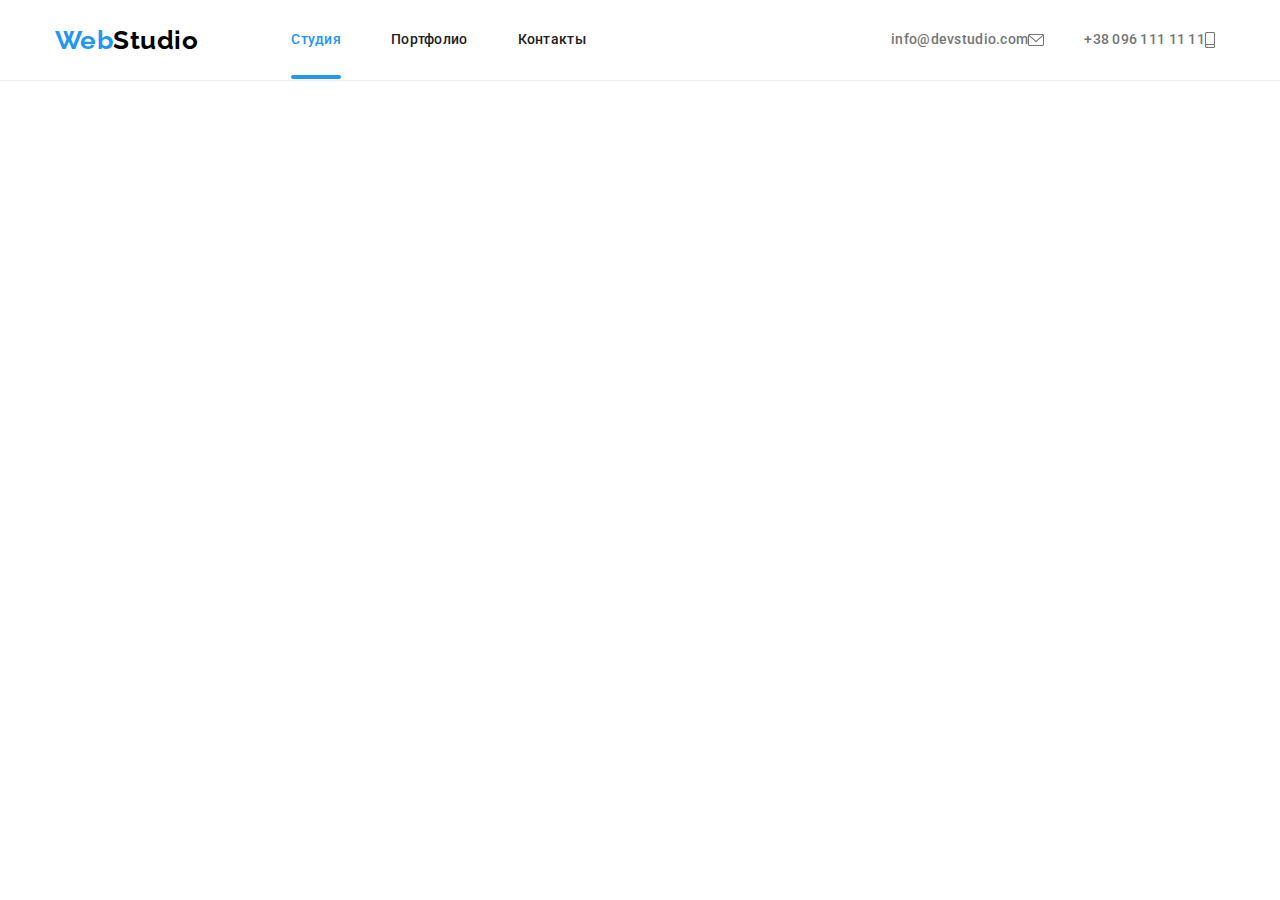
==== commit c0b35cc8: "prom2" ====
--- a/index.html
+++ b/index.html
@@ -19,7 +19,6 @@
   <body>
     <!--Шапка-->
     <header class="header-pages">
-      <!-- <div class="container header-pages__siteheader"> -->
       <div class="container header-pages__display">
         <a href="./index.html" class="header-pages__logo">
           <span class="header-pages__logoblu logo header-pages__logo">Web</span
@@ -51,7 +50,7 @@
           </svg>
         </button>
         <div class="site-nav" data-menu>
-          <nav>
+          <nav class="site-nav__box">
             <ul class="site-nav__list">
               <li class="site-nav__item">
                 <a
@@ -205,7 +204,7 @@
       </section> -->
 
       <!--Преимущества-->
-      <section class="section">
+      <!-- <section class="section">
         <div class="container">
           <h2 class="visually-hidden advantage__h2">Преимущества</h2>
           <ul class="advantage">
@@ -239,9 +238,9 @@
             </li>
           </ul>
         </div>
-      </section>
+      </section> -->
       <!--О нас-->
-      <section class="section foto__nopadding">
+      <!-- <section class="section foto__nopadding">
         <div class="container">
           <h2 class="foto__h2">Чем мы занимаемся</h2>
           <ul class="foto">
@@ -269,10 +268,10 @@
             </li>
           </ul>
         </div>
-      </section>
+      </section> -->
 
       <!--Наша команда-->
-      <section class="section team__section">
+      <!-- <section class="section team__section">
         <div class="container">
           <h2 class="team__title">Наша команда</h2>
           <ul class="team">
@@ -466,10 +465,10 @@
             </li>
           </ul>
         </div>
-      </section>
+      </section> -->
 
       <!-- Постійні клієнти -->
-      <section class="section">
+      <!-- <section class="section">
         <div class="container">
           <h2 class="client__h2">Постоянные клиенты</h2>
           <ul class="client">
@@ -511,7 +510,7 @@
             </li>
           </ul>
         </div>
-      </section>
+      </section> -->
     </main>
 
     <!-- Футер -->
--- a/css/main.min.css
+++ b/css/main.min.css
@@ -1,2 +1,2 @@
-.visually-hidden{position:absolute;width:1px;height:1px;margin:-1px;border:0;padding:0;white-space:normal;clip-path:inset(100%);clip:rect(0 0 0 0);overflow:hidden}:root{--primary-text-color: #212121;--secondary-text-color: #757575;--font-header-footer: #2f303a;--white-color-text: #ffffff;--accent-color: #2196f3;--animation: 250ms cubic-bezier(0.4, 0, 0.2, 1)}body{background-color:#ffffff;color:var(--primary-text-color);font-family:"Roboto", "Helvetica Neue", sans-serif;letter-spacing:0.03em;margin:0}ul,li,p{list-style:none;margin:0;padding:0}h1,h2,h3,h4,h5,h6{margin:0;padding:0}a{text-decoration:none}img{display:block}.container{width:100%;padding-left:15px;padding-right:15px;margin:0 auto}@media screen and (min-width: 480px){.container{width:480px}}@media screen and (min-width: 768px){.container{width:768px}}@media screen and (min-width: 1200px){.container{width:1200px}}.section{padding-top:60px;padding-bottom:60px}@media screen and (min-width: 1200px){.section{padding-top:94px;padding-bottom:94px}}.backdrop{position:fixed;top:0;left:0;width:100%;height:100%;background-color:rgba(0,0,0,0.2);opacity:1;transition:opacity var(--animation);z-index:2}.backdrop__modal{position:absolute;top:50%;left:50%;transform:translate(-50%, -50%);width:100%;min-height:609px;background-color:#ffffff;transition:transform var(--animation);z-index:3;padding:40px}@media screen and (min-width: 480px){.backdrop__modal{width:450px;height:609px}}@media screen and (min-width: 1200px){.backdrop__modal{width:528px;height:581px}}.backdrop__title{font-family:"Roboto";font-weight:700;font-size:20px;line-height:1.15;text-align:center;letter-spacing:0.03em;color:var(--primary-text-color);padding-bottom:12px}.is-hidden{opacity:0;pointer-events:none;transition:opacity var(--animation)}.form{width:100%;font-family:"Roboto";font-weight:400;font-size:12px;line-height:1.15;letter-spacing:0.01em;color:var(--secondary-text-color)}.form__close{position:absolute;top:8px;right:8px;height:30px;width:30px;background-color:#ffffff;border:1px solid rgba(0,0,0,0.1);border-radius:50%;cursor:pointer;display:flex;justify-content:center;align-items:center;color:#000000;transition:color var(--animation)}.form__close:hover,.form__close:focus{fill:var(--accent-color)}.form__iconclose{fill:currentColor}.form__field{position:relative;display:flex;flex-direction:column;margin-bottom:10px;background:#ffffff;border-radius:4px}.form__input{margin:0;margin-top:4px;border:1px solid rgba(33,33,33,0.2);box-sizing:border-box;border-radius:4px;padding:10px 40px;display:flex;cursor:pointer;height:40px;outline:none}.form__input::placeholder{color:rgba(117,117,117,0.5)}.form__input:focus{border-color:var(--accent-color);color:#2f303a}.form__icon+.form__iconname{margin:0;padding:0;display:flex;position:absolute;top:50%;left:12px;cursor:pointer}.form__field:focus-within>.form__icon+.form__iconname{color:var(--accent-color);fill:var(--accent-color);transition:var(--animation)}.form__comment{display:flex}.form__textarea{width:100%;height:120px;padding:12px 16px;border:1px solid rgba(33,33,33,0.2);box-sizing:border-box;border-radius:4px;resize:none}.form__textarea::placeholder{color:rgba(117,117,117,0.5)}.form__agreement{letter-spacing:0.03em;line-height:1.71;display:flex;align-items:center;margin-top:20px}.form a{color:var(--accent-color);text-decoration-line:underline;margin-left:12px}@media screen and (min-width: 1200px){.form a{font-size:14px;line-height:1.7}}.form__checkbox{-webkit-appearance:none;-moz-appearance:none;appearance:none;position:absolute}.form__checkicon{content:"";display:inline-block;background-repeat:no-repeat;width:16px;height:15px;border:2px solid var(--primary-text-color);border-radius:4px;margin-right:8px}.form__checkbox:checked+.form__checkicon{border-color:var(--accent-color);background-color:var(--accent-color);background-image:url(../images/iconcheck.svg);background-size:contain;background-origin:content-box}.form__button{color:var(--white-color-text);background-color:var(--accent-color);margin:0 auto;display:block;font-family:"Roboto";padding:10px 55px;border-radius:4px;min-width:200px;border:transparent;font-weight:700;font-size:16px;line-height:1.88;display:flex;align-items:center;text-align:center;letter-spacing:0.06em;cursor:pointer;box-shadow:0px 4px 4px rgba(0,0,0,0.15);border-radius:4px;transition:background-color var(--animation),color var(--animation);margin-top:30px}.form__button:hover,.form__button:focus{background-color:var(--accent-color);color:var(--accent-color)}.site-nav{width:100%}@media screen and (max-width: 767px){.site-nav{position:fixed;display:none;flex-direction:column;justify-content:space-between;width:100vw;height:100vh;top:0;left:0;background-color:#ffffff;padding-top:48px;padding-bottom:48px;padding-left:40px;padding-right:40px}}.site-nav.is-open{display:flex;z-index:2}@media screen and (min-width: 768px){.site-nav{display:flex;align-items:center}}.site-nav__list{color:var(--primary-text-color);font-weight:500;font-size:40px;line-height:1.17;letter-spacing:0.02em;text-decoration:none}.site-nav__textblack{font-weight:500;font-size:40px;line-height:1.17;letter-spacing:0.02em;color:var(--primary-text-color)}.site-nav__linelink{color:var(--accent-color)}.site-nav__linelink::after{position:absolute;left:0;bottom:-1px;content:"";display:block;width:100%;height:4px;border-radius:2px;transition:color var(--animation);background-color:var(--accent-color)}.site-nav__item:hover,.site-nav__item:focus{color:var(accent-color);outline:0;outline-offset:0;text-decoration:none;transition:color var(--animation)}.advantage{display:flex;justify-content:space-between;flex-wrap:wrap;margin-left:-30px;margin-top:-30px;flex-direction:column}@media screen and (min-width: 768px){.advantage{flex-direction:row}}.advantage__h2{color:var(--primary-text-color);font-weight:700;font-size:14px;line-height:1.14;text-transform:uppercase;margin-bottom:10px}.advantage__list{margin-left:30px;margin-top:30px}@media screen and (min-width: 768px){.advantage__list{flex-basis:calc(100% / 2 - 30px)}}@media screen and (min-width: 1200px){.advantage__list{flex-basis:calc(100% / 4 - 30px)}}.advantage__list::before{display:block;content:"";height:120px;background-size:auto;background-repeat:no-repeat;background-position:center;background-color:#f5f4fa;margin-bottom:30px}.advantage__list:nth-child(1)::before{background-image:url(../images/advantage-svg1.svg)}.advantage__list:nth-child(2)::before{background-image:url(../images/advantage-svg2.svg)}.advantage__list:nth-child(3)::before{background-image:url(../images/advantage-svg3.svg)}.advantage__list:nth-child(4)::before{background-image:url(../images/advantage-svg4.svg)}.advantage__title{color:var(--primary-text-color);font-weight:700;font-size:14px;line-height:1.14;text-transform:uppercase;margin-bottom:10px;text-align:center}@media screen and (min-width: 768px){.advantage__title{text-align:left}}.advantage__description{color:var(--secondary-text-color);font-size:14px;line-height:1.71}.card{display:flex;flex-wrap:wrap;margin-left:-30px;margin-top:-30px}.card__list{width:370px;margin-right:30px;margin-bottom:30px;cursor:pointer;transition:box-shadow var(--animation);flex-basis:calc((100% - 2 * 15px) / 1)}@media screen and (min-width: 768px){.card__list{flex-basis:calc((100% - 4 * 15px) / 2)}.card__list:nth-child(2n){margin-right:0}}@media screen and (min-width: 1200px){.card__list{flex-basis:calc((100% - 6 * 15px) / 3)}.card__list:nth-child(3n){margin-right:0}}.card__link{height:100%;background:#ffffff;border:1px solid #eeeeee;outline:none;display:block}.card__link:hover,.card__link:focus{box-shadow:0px 1px 1px rgba(0,0,0,0.12),0px 4px 4px rgba(0,0,0,0.06),1px 4px 6px rgba(0,0,0,0.16)}.card__title{color:var(--primary-text-color);font-weight:700;font-size:18px;line-height:2;letter-spacing:0.06em;margin-bottom:4px}.card__description{color:var(--secondary-text-color);font-size:16px;line-height:1.88}.card__border{padding:24px;border-right:1px solid #eee;border-bottom:1px solid #eee;border-left:1px solid #eee}.card__overlay{position:absolute;width:100%;height:100%;left:0;top:0;background-color:rgba(33,150,243,0.9);padding:63px 24px;transform:translateY(105%);transition:transform var(--animation)}@media screen and (min-width: 768px){.card__overlay{padding-top:49px}}@media screen and (min-width: 1200px){.card__overlay{padding-top:63px}}.card__list:hover .card__overlay{transform:translateY(0)}.card__overlaydesc{font-size:18px;line-height:1.56;letter-spacing:0.03em;color:#ffffff}.card__overlayfull{position:relative;overflow:hidden}.client{list-style:none;display:flex;flex-wrap:wrap;margin-left:-30px;margin-top:-30px;flex-direction:row}.client__h2{color:var(--primary-text-color);font-weight:700;font-size:36px;line-height:1.17;text-align:center;margin-bottom:50px}.client__list{width:calc((100% / 2) - 30px);margin-left:30px;margin-top:30px}@media screen and (min-width: 768px){.client__list{width:calc((100% / 4) - 30px)}.client__list:not(:nth-child(3)){margin-right:30px}}@media screen and (min-width: 1200px){.client__list{width:calc((100% / 6) - 30px)}}.client__link{height:92px;display:flex;align-items:center;justify-content:center;border:1px solid currentColor;border-radius:4px;color:#afb1b8;transition:color var(--animation),border-color var(--animation)}.client__link:hover,.client__link:focus{color:var(--accent-color);border-color:var(--accent-color)}.client__foto{height:60px;fill:currentColor;display:block}.site-contact{color:var(--secondary-text-color);font-weight:500;font-size:14px;line-height:1.14;letter-spacing:0.02em;text-decoration:none}.site-contact :hover,.site-contact :focus{color:var(--accent-color);outline:0;outline-offset:0;transition:color var(--animation)}@media screen and (max-width: 767px){.site-contact :hover,.site-contact :focus{display:flex;flex-direction:column-reverse}}.site-contact .site-contact__item+.site-contact__item{display:block}@media screen and (min-width: 1200px){.site-contact .site-contact__item+.site-contact__item{margin-left:50px}}@media screen and (max-width: 767px){.site-contact__item{display:flex;flex-direction:column-reverse}}@media screen and (max-width: 767px){.site-contact__item:not(:last-child){margin-bottom:32px}}@media screen and (min-width: 768px){.site-contact__item:not(:last-child){margin-right:50px}}.site-contact__link{font-weight:500;letter-spacing:0.02em;color:#212121;transition:color var(--animation)}.site-contact__link:hover,.site-contact__link:focus{color:var(--accent-color);transition:color var(--animation)}@media screen and (max-width: 767px){.site-contact__link__link--tel{font-size:34px;line-height:1.18;letter-spacing:0.02em;color:var(--accent-color)}}@media screen and (max-width: 767px){.site-contact__link{position:relative;display:block;font-size:40px;line-height:1.17}}@media screen and (min-width: 768px){.site-contact__link{font-size:14px;line-height:1.14;padding-top:32px;padding-bottom:32px;display:inline-flex;transition:color var(--animation),outline-color var(--animation)}}@media screen and (max-width: 767px){.site-contact__link--tel{font-size:34px;line-height:1.18;letter-spacing:0.02em;color:var(--accent-color)}}@media screen and (max-width: 767px){.site-contact__link--mail{font-size:24px;line-height:1.17;color:var(--secondary-text-color)}}.site-contact__icon{fill:currentColor}@media screen and (max-width: 767px){.site-contact__icon{display:none}}@media screen and (min-width: 768px){.site-contact__icon{margin-right:8px}}@media screen and (min-width: 1200px){.site-contact__icon{margin-right:10px}}.footer{background-color:#2f303a;font-style:normal;display:block}.footer__padding{padding-top:60px;padding-bottom:60px}.footer__itemtop{margin-top:20px}.footer__item{margin-top:9px}.footer__address{font-style:normal}.footer__contact{color:rgba(255,255,255,0.6);font-size:14px;line-height:1.71;text-decoration:none;transition:color var(--animation)}.footer__contact--white{color:var(--white-color-text);margin-right:70px}.footer__contact:hover,.footer__contact:focus{color:var(--accent-color)}.footer__address:hover,.footer__address:focus{color:var(--accent-color)}.foto{display:flex;justify-content:space-between}.foto__h2{color:var(--primary-text-color);font-weight:700;font-size:36px;line-height:1.16;text-align:center;margin-bottom:50px}.foto__title{position:absolute;bottom:0;width:100%;height:70px;font-weight:700;font-size:14px;line-height:1.14;text-transform:uppercase;color:#ffffff;background-color:rgba(47,48,58,0.8);display:flex;justify-content:center;align-items:center}.foto__list{width:370px;margin-right:30px;position:relative}.foto__nopadding{padding-top:0px;display:flex}@media screen and (max-width: 767px){.foto__nopadding{display:none}}@media screen and (min-width: 768px){.foto__nopadding{display:none}}@media screen and (min-width: 1200px){.foto__nopadding{display:flex}}.offer{background-color:#2f303a;max-width:1600px;background-position:center;background-size:cover;margin-left:auto;margin-right:auto;background-image:linear-gradient(to right, rgba(47,48,58,0.4), rgba(47,48,58,0.4)),url("../images/offer/1-mob1x.jpg")}@media screen and (min-device-pixel-ratio: 2), screen and (min-resolution: 192dpi), screen and (min-resolution: 2dppx){.offer{background-image:linear-gradient(to right, rgba(47,48,58,0.4), rgba(47,48,58,0.4)),url("../images/offer/1-mob2x.jpg")}}@media screen and (min-width: 481px){.offer{background-image:linear-gradient(to right, rgba(47,48,58,0.4), rgba(47,48,58,0.4)),url("../images/offer/1-tab1x.jpg")}}@media screen and (min-width: 481px) and (min-device-pixel-ratio: 2), screen and (min-width: 481px) and (min-resolution: 192dpi), screen and (min-width: 481px) and (min-resolution: 2dppx){.offer{background-image:linear-gradient(to right, rgba(47,48,58,0.4), rgba(47,48,58,0.4)),url("../images/offer/1-tab2x.jpg")}}@media screen and (min-width: 769px){.offer{background-image:linear-gradient(to right, rgba(47,48,58,0.4), rgba(47,48,58,0.4)),url("../images/offer/1-desk1x.jpg")}}@media screen and (min-width: 769px) and (min-device-pixel-ratio: 2), screen and (min-width: 769px) and (min-resolution: 192dpi), screen and (min-width: 769px) and (min-resolution: 2dppx){.offer{background-image:linear-gradient(to right, rgba(47,48,58,0.4), rgba(47,48,58,0.4)),url("../images/offer/1-desk2x.jpg")}}.offer__title{color:var(--white-color-text);max-width:360px;font-weight:900;font-size:26px;line-height:1.6;text-align:center;letter-spacing:0.06em;text-transform:uppercase;margin:0 auto;margin-bottom:30px}@media screen and (min-width: 1200px){.offer__title{font-size:44px;line-height:1.36;max-width:696px}}.offer .container::before{display:block;content:"";background-size:contain;background-repeat:no-repeat;background-position:center;background-color:#f5f4fa}.offer .container{padding-top:118px}@media screen and (min-width: 769px){.offer .container{padding-top:200px}}.offer__button{color:var(--white-color-text);background-color:var(--accent-color);margin:0 auto;display:block;font-family:"Roboto";padding:10px 32px;border-radius:4px;min-width:200px;border:transparent;font-weight:700;font-size:16px;line-height:1.88;display:flex;align-items:center;text-align:center;letter-spacing:0.06em;cursor:pointer;box-shadow:0px 4px 4px rgba(0,0,0,0.15);border-radius:4px;transition:background-color var(--animation),color var(--animation)}.offer__button:hover,.offer__button:focus{background-color:var(--white-color-text);color:var(--accent-color)}.header-pages{border-bottom:1px solid #ececec;position:relative;z-index:10}.header-pages__display{display:flex;align-items:center;justify-content:space-between}.header-pages__logo{padding:16px 0;cursor:pointer}.header-pages__logo:hover,.header-pages__logo:focus,.header-pages__logo:active{color:var(--accent-color);outline:0;outline-offset:0;text-decoration:none;transition:color var(--animation)}.header-pages__logoblu{color:var(--accent-color);font-family:"Raleway";font-weight:700;font-size:24px;line-height:1.16;transition:color var(--animation)}@media screen and (min-width: 1200px){.header-pages__logoblu{font-size:26px;line-height:1.19}}.header-pages__logoblack{color:#000000;font-family:"Raleway";font-weight:700;font-size:24px;line-height:1.16;cursor:pointer}@media screen and (min-width: 1200px){.header-pages__logoblack{font-size:26px;line-height:1.19}}.header-pages__logowhite{color:var(--white-color-text);font-family:"Raleway";font-weight:700;font-size:24px;line-height:1.16;transition:color var(--animation)}@media screen and (min-width: 1200px){.header-pages__logowhite{font-size:26px;line-height:1.19}}.header-pages__button{display:inline-flex;padding:0;margin:0;border:none;outline:none;cursor:pointer;background-color:transparent;transition:fill var(--animation)}.header-pages__button:hover,.header-pages__button:focus{fill:var(--accent-color)}.header-pages__button .header-pages__menu-close{display:none}.header-pages__button.is-open .header-pages__menu-close{display:block}.header-pages__button.is-open .header-pages__menu-open{display:none}.header-pages__button.is-open .header-pages__button-icon{position:fixed;top:10px;left:15px;z-index:10}.project{display:flex;justify-content:center}@media screen and (max-width: 767px){.project{display:flex;flex-wrap:wrap;margin-top:-8px;margin-left:-8px;margin-bottom:40px}}@media screen and (min-width: 768px){.project{margin-bottom:30px;display:flex;justify-content:center}}@media screen and (min-width: 1200px){.project{margin-bottom:50px}}.project__item{margin-top:8px;margin-left:8px}.project__filter{color:var(--primary-text-color);background-color:#f5f4fa;border-radius:4px;border:none;font-weight:500;font-size:16px;line-height:1.62;text-align:center;cursor:pointer;margin-right:8px;padding:6px 22px;transition:color var(--animation),background-color var(--animation),box-shadow var(--animation)}.project__filter:hover,.project__filter:focus{color:var(--white-color-text);background-color:var(--accent-color);border:none;font-weight:500;font-size:16px;line-height:1.62;text-align:center;box-shadow:0px 3px 1px rgba(0,0,0,0.1),0px 1px 2px rgba(0,0,0,0.08),0px 2px 2px rgba(0,0,0,0.12);border-radius:4px}.footer-social{width:206px;height:80px;list-style:none;display:flex;margin-top:20px;margin-bottom:30px}.footer-social__title{font-family:"Roboto";font-weight:bold;font-size:14px;line-height:1.14;color:#ffffff;text-transform:uppercase;margin-top:10px}.footer-social :nth-last-child(){margin-right:0}.footer-social__item{width:44px;height:44px;margin-right:10px;border-radius:100%}.footer-social__icon{width:20px;height:20px;fill:#fff;display:flex}.footer-social__link{width:100%;height:100%;display:flex;justify-content:center;align-items:center;border-radius:22px;background:rgba(255,255,255,0.1);transition:background-color var(--animation)}.footer-social__link:hover,.footer-social__link:focus{background-color:var(--accent-color)}.footer-social__link:hover .footer-social__icon,.footer-social__link:focus .footer-social__icon{fill:var(--white-color-text)}.social{list-style:none;display:flex;justify-content:center;align-items:center;margin-right:10px;margin-left:32px;margin-bottom:30px}.social__item{width:44px;height:44px;border-radius:50%;margin-right:10px}.social__icon{width:20px;height:20px;fill:#afb1b8}.social__link{width:100%;height:100%;display:flex;border-radius:22px;fill:#afb1b8;transition:fill var(--animation),background-color var(--animation);background:rgba(255,255,255,0.1)}.social__link:hover,.social__link:focus{background-color:var(--accent-color);transition:color var(--animation)}.social__link:hover .social__icon,.social__link:focus .social__icon{fill:#fff}.footer-subscribe{margin:0;padding:0;position:relative;margin-left:93px}.footer-subscribe__form{display:flex;width:100%;padding-top:20px;font-family:"Roboto";font-weight:400;font-size:12px;line-height:1.15;letter-spacing:0.01em}.footer-subscribe__field{position:relative;display:flex;border-radius:4px}.footer-subscribe__button{color:var(--white-color-text);background-color:var(--accent-color);font-family:"Roboto";padding-top:10px;padding-bottom:10px;margin-left:12px;align-items:center;justify-content:center;border-radius:4px;min-width:200px;border:transparent;font-weight:700;font-size:16px;line-height:1.88;letter-spacing:0.06em;cursor:pointer;box-shadow:0px 4px 4px rgba(0,0,0,0.15);border-radius:4px;transition:background-color var(--animation),color var(--animation)}.footer-subscribe__button:hover,.footer-subscribe__button:focus{color:var(--accent-color);background-color:var(--white-color-text);transition:color var(--animation)}.footer-subscribe__button:hover .footer-subscribe__icon,.footer-subscribe__button:focus .footer-subscribe__icon{fill:var(--accent-color);transition:color var(--animation)}.footer-subscribe__icon{padding:0;cursor:pointer;fill:currentColor;margin-left:10px}.footer-subscribe__title{position:relative;font-family:"Roboto";font-weight:700;font-size:14px;line-height:1.15;display:flex;text-align:center;letter-spacing:0.03em;color:var(--white-color-text);text-transform:uppercase;margin-top:10px}.footer-subscribe__input{font-weight:400;font-size:16px;line-height:1.25px;display:flex;align-items:center;letter-spacing:0.03em;width:358px;height:50px;border:1px solid rgba(255,255,255,0.3);box-sizing:border-box;filter:drop-shadow(0px 4px 4px rgba(0,0,0,0.15));border-radius:4px;padding:15px 16px;background-color:transparent;outline:none;color:#ffffff;transition:border-color var(--animation)}.footer-subscribe__icon{top:25%;left:80%;cursor:pointer;fill:var(--white-color-text)}.footer-subscribe__input{font-weight:400;font-size:16px;line-height:1.25px;display:flex;align-items:center;letter-spacing:0.03em}.footer-subscribe__input:focus{border-color:var(--accent-color);color:var(--white-color-text)}.footer-subscribe__input::placeholder{color:rgba(117,117,117,0.5);margin:0;padding:0}.network{font-weight:500;font-size:18px;line-height:1.22px;letter-spacing:0.02em;color:var(--accent-color);display:flex;flex-wrap:wrap}@media screen and (min-width: 768px){.network{display:none}}.network__item{position:relative}.network__item:not(:last-child){margin-right:20px}.network__item:not(:last-child)::after{position:absolute;content:"";display:block;right:-10px;bottom:0;height:22px;width:1px;background-color:rgba(33,33,33,0.2)}.network__item a:visited{color:var(--accent-color)}.team{display:flex;flex-direction:column;justify-content:space-between;align-items:center;margin-top:-30px}@media screen and (min-width: 768px){.team{flex-direction:row;flex-wrap:wrap}}@media screen and (min-width: 1200px){.team{flex-direction:row;flex-wrap:wrap}}.team__section{background-color:#f5f4fa}.team__title{color:var(--primary-text-color);font-weight:700;font-size:36px;line-height:1.17;text-align:center;margin-bottom:50px}.team__name{color:var(--primary-text-color);font-weight:500;font-size:16px;line-height:1.19;text-align:center;margin-top:30px;margin-bottom:10px}.team__position{color:var(--secondary-text-color);font-size:16px;line-height:1.19;text-align:center;margin-bottom:16px}.team__list{margin-top:30px;background-color:#ffffff;box-shadow:0px 1px 3px rgba(0,0,0,0.12),0px 1px 1px rgba(0,0,0,0.14),0px 2px 1px rgba(0,0,0,0.2);border-radius:0px 0px 4px 4px}.team__list:nth-last-child(){margin-right:0}
+.visually-hidden{position:absolute;width:1px;height:1px;margin:-1px;border:0;padding:0;white-space:normal;clip-path:inset(100%);clip:rect(0 0 0 0);overflow:hidden}:root{--primary-text-color: #212121;--secondary-text-color: #757575;--font-header-footer: #2f303a;--white-color-text: #ffffff;--accent-color: #2196f3;--animation: 250ms cubic-bezier(0.4, 0, 0.2, 1)}body{background-color:#ffffff;color:var(--primary-text-color);font-family:"Roboto", "Helvetica Neue", sans-serif;letter-spacing:0.03em;margin:0}ul,li,p{list-style:none;margin:0;padding:0}h1,h2,h3,h4,h5,h6{margin:0;padding:0}a{text-decoration:none}img{display:block}.container{width:100%;padding-left:15px;padding-right:15px;margin:0 auto}@media screen and (min-width: 480px){.container{width:480px}}@media screen and (min-width: 768px){.container{width:768px}}@media screen and (min-width: 1200px){.container{width:1200px}}.section{padding-top:60px;padding-bottom:60px}@media screen and (min-width: 1200px){.section{padding-top:94px;padding-bottom:94px}}.backdrop{position:fixed;top:0;left:0;width:100%;height:100%;background-color:rgba(0,0,0,0.2);opacity:1;transition:opacity var(--animation);z-index:2}.backdrop__modal{position:absolute;top:50%;left:50%;transform:translate(-50%, -50%);width:100%;min-height:609px;background-color:#ffffff;transition:transform var(--animation);z-index:3;padding:40px}@media screen and (min-width: 480px){.backdrop__modal{width:450px;height:609px}}@media screen and (min-width: 1200px){.backdrop__modal{width:528px;height:581px}}.backdrop__title{font-family:"Roboto";font-weight:700;font-size:20px;line-height:1.15;text-align:center;letter-spacing:0.03em;color:var(--primary-text-color);padding-bottom:12px}.is-hidden{opacity:0;pointer-events:none;transition:opacity var(--animation)}.form{width:100%;font-family:"Roboto";font-weight:400;font-size:12px;line-height:1.15;letter-spacing:0.01em;color:var(--secondary-text-color)}.form__close{position:absolute;top:8px;right:8px;height:30px;width:30px;background-color:#ffffff;border:1px solid rgba(0,0,0,0.1);border-radius:50%;cursor:pointer;display:flex;justify-content:center;align-items:center;color:#000000;transition:color var(--animation)}.form__close:hover,.form__close:focus{fill:var(--accent-color)}.form__iconclose{fill:currentColor}.form__field{position:relative;display:flex;flex-direction:column;margin-bottom:10px;background:#ffffff;border-radius:4px}.form__input{margin:0;margin-top:4px;border:1px solid rgba(33,33,33,0.2);box-sizing:border-box;border-radius:4px;padding:10px 40px;display:flex;cursor:pointer;height:40px;outline:none}.form__input::placeholder{color:rgba(117,117,117,0.5)}.form__input:focus{border-color:var(--accent-color);color:#2f303a}.form__icon+.form__iconname{margin:0;padding:0;display:flex;position:absolute;top:50%;left:12px;cursor:pointer}.form__field:focus-within>.form__icon+.form__iconname{color:var(--accent-color);fill:var(--accent-color);transition:var(--animation)}.form__comment{display:flex}.form__textarea{width:100%;height:120px;padding:12px 16px;border:1px solid rgba(33,33,33,0.2);box-sizing:border-box;border-radius:4px;resize:none}.form__textarea::placeholder{color:rgba(117,117,117,0.5)}.form__agreement{letter-spacing:0.03em;line-height:1.71;display:flex;align-items:center;margin-top:20px}.form a{color:var(--accent-color);text-decoration-line:underline;margin-left:12px}@media screen and (min-width: 1200px){.form a{font-size:14px;line-height:1.7}}.form__checkbox{-webkit-appearance:none;-moz-appearance:none;appearance:none;position:absolute}.form__checkicon{content:"";display:inline-block;background-repeat:no-repeat;width:16px;height:15px;border:2px solid var(--primary-text-color);border-radius:4px;margin-right:8px}.form__checkbox:checked+.form__checkicon{border-color:var(--accent-color);background-color:var(--accent-color);background-image:url(../images/iconcheck.svg);background-size:contain;background-origin:content-box}.form__button{color:var(--white-color-text);background-color:var(--accent-color);margin:0 auto;display:block;font-family:"Roboto";padding:10px 55px;border-radius:4px;min-width:200px;border:transparent;font-weight:700;font-size:16px;line-height:1.88;display:flex;align-items:center;text-align:center;letter-spacing:0.06em;cursor:pointer;box-shadow:0px 4px 4px rgba(0,0,0,0.15);border-radius:4px;transition:background-color var(--animation),color var(--animation);margin-top:30px}.form__button:hover,.form__button:focus{background-color:var(--accent-color);color:var(--accent-color)}.site-nav{width:100%}@media screen and (max-width: 767px){.site-nav{position:fixed;display:none;flex-direction:column;justify-content:space-between;width:100vw;height:100vh;top:0;left:0;background-color:#ffffff;padding-top:48px;padding-bottom:48px;padding-left:40px;padding-right:40px}}.site-nav.is-open{display:flex;z-index:2}@media screen and (min-width: 768px){.site-nav{display:flex;align-items:center}}.site-nav__list{color:var(--primary-text-color);font-weight:500;letter-spacing:0.02em;text-decoration:none}@media screen and (max-width: 767px){.site-nav__list{position:relative;display:block;font-size:40px;line-height:1.17}}@media screen and (min-width: 768px){.site-nav__list{font-size:14px;line-height:1.14;padding-top:32px;padding-bottom:32px;display:inline-flex;transition:color var(--animation),outline-color var(--animation)}}.site-nav__list:hover,.site-nav__list:focus{color:var(--accent-color);outline-color:var(--accent-color)}.site-nav__textblack{color:var(--primary-text-color)}.site-nav__linelink{color:var(--accent-color)}@media screen and (min-width: 768px){.site-nav__linelink::after{position:absolute;margin-bottom:-30px;left:0;bottom:-1px;content:"";display:block;width:100%;height:4px;border-radius:2px;transition:color var(--animation);background-color:var(--accent-color)}}.site-nav__item{position:relative}.site-nav__item:hover,.site-nav__item:focus{color:var(accent-color);outline:0;outline-offset:0;text-decoration:none;transition:color var(--animation)}@media screen and (max-width: 767px){.site-nav__item:not(:last-child){margin-bottom:32px}}@media screen and (min-width: 768px){.site-nav__item:not(:last-child){margin-right:50px}}@media screen and (min-width: 768px){.site-nav__box{margin-left:88px}}@media screen and (min-width: 1200px){.site-nav__box{margin-left:93px}}.advantage{display:flex;justify-content:space-between;flex-wrap:wrap;margin-left:-30px;margin-top:-30px;flex-direction:column}@media screen and (min-width: 768px){.advantage{flex-direction:row}}.advantage__h2{color:var(--primary-text-color);font-weight:700;font-size:14px;line-height:1.14;text-transform:uppercase;margin-bottom:10px}.advantage__list{margin-left:30px;margin-top:30px}@media screen and (min-width: 768px){.advantage__list{flex-basis:calc(100% / 2 - 30px)}}@media screen and (min-width: 1200px){.advantage__list{flex-basis:calc(100% / 4 - 30px)}}.advantage__list::before{display:block;content:"";height:120px;background-size:auto;background-repeat:no-repeat;background-position:center;background-color:#f5f4fa;margin-bottom:30px}.advantage__list:nth-child(1)::before{background-image:url(../images/advantage-svg1.svg)}.advantage__list:nth-child(2)::before{background-image:url(../images/advantage-svg2.svg)}.advantage__list:nth-child(3)::before{background-image:url(../images/advantage-svg3.svg)}.advantage__list:nth-child(4)::before{background-image:url(../images/advantage-svg4.svg)}.advantage__title{color:var(--primary-text-color);font-weight:700;font-size:14px;line-height:1.14;text-transform:uppercase;margin-bottom:10px;text-align:center}@media screen and (min-width: 768px){.advantage__title{text-align:left}}.advantage__description{color:var(--secondary-text-color);font-size:14px;line-height:1.71}.card{display:flex;flex-wrap:wrap;margin:15px}.card__list{width:370px;margin:-15px;transition:box-shadow var(--animation);flex-basis:calc((100% - 2 * 15px) / 1)}@media screen and (min-width: 768px){.card__list{flex-basis:calc((100% - 4 * 15px) / 2)}.card__list:nth-child(2n){margin-right:0}}@media screen and (min-width: 1200px){.card__list{flex-basis:calc((100% - 6 * 15px) / 3)}.card__list:nth-child(3n){margin-right:0}}.card__link{height:100%;background:#ffffff;border:1px solid #eeeeee;outline:none;display:block}.card__link:hover,.card__link:focus{box-shadow:0px 1px 1px rgba(0,0,0,0.12),0px 4px 4px rgba(0,0,0,0.06),1px 4px 6px rgba(0,0,0,0.16)}.card__title{color:var(--primary-text-color);font-weight:700;font-size:18px;line-height:2;letter-spacing:0.06em;margin-bottom:4px}.card__description{color:var(--secondary-text-color);font-size:16px;line-height:1.88}.card__border{padding:24px}.card__overlay{position:absolute;width:100%;height:100%;left:0;top:0;background-color:rgba(33,150,243,0.9);padding:63px 24px;transform:translateY(105%);transition:transform var(--animation)}@media screen and (min-width: 768px){.card__overlay{padding-top:49px}}@media screen and (min-width: 1200px){.card__overlay{padding-top:63px}}.card__list:hover .card__overlay{transform:translateY(0)}.card__overlaydesc{font-size:18px;line-height:1.56;letter-spacing:0.03em;color:#ffffff}.card__overlayfull{position:relative;overflow:hidden}.client{list-style:none;display:flex;flex-wrap:wrap;margin:-15px;flex-direction:row}.client__h2{color:var(--primary-text-color);font-weight:700;font-size:36px;line-height:1.17;text-align:center;margin-bottom:50px}.client__list{width:calc((100% / 2) - 30px);margin:15px}@media screen and (min-width: 768px){.client__list{width:calc((100% / 3) - 30px)}.client__list:not(:nth-child(3)){margin-right:30px}}@media screen and (min-width: 1200px){.client__list{width:calc((100% / 6) - 30px)}}.client__link{height:92px;display:flex;align-items:center;justify-content:center;border:1px solid currentColor;border-radius:4px;color:#afb1b8;transition:color var(--animation),border-color var(--animation)}.client__link:hover,.client__link:focus{color:var(--accent-color);border-color:var(--accent-color)}.client__foto{height:60px;fill:currentColor;display:block}@media screen and (max-width: 767px){.site-contact{margin-bottom:64px}}@media screen and (min-width: 768px){.site-contact{display:flex;flex-direction:column-reverse;margin-left:auto}}@media screen and (min-width: 1200px){.site-contact{flex-direction:row-reverse}}@media screen and (max-width: 767px){.site-contact__item:not(:last-child){margin-bottom:32px}}@media screen and (min-width: 1199px){.site-contact__item:not(:last-child){margin-left:30px}}@media screen and (min-width: 768px){.site-contact__item:last-child{margin-bottom:10px}}@media screen and (min-width: 1199px){.site-contact__item:last-child{margin-bottom:0}}@media screen and (min-width: 1199px){.site-contact__item{display:flex;align-items:center}}.site-contact__link{font-weight:500;letter-spacing:0.02em}@media screen and (min-width: 768px){.site-contact__link{font-weight:500;font-size:12px;line-height:1.17;color:#757575;display:flex;align-items:center;transition:color var(--accent-color),outline-color var(--accent-color)}.site-contact__link:hover,.site-contact__link:focus{color:var(--accent-color);outline-color:var(--accent-color)}}@media screen and (min-width: 1200px){.site-contact__link{font-size:14px;line-height:1.14}}@media screen and (max-width: 767px){.site-contact__link--tel{font-size:34px;line-height:1.18;letter-spacing:0.02em;color:var(--accent-color)}}@media screen and (max-width: 767px){.site-contact__link--mail{font-size:24px;line-height:1.17;color:var(--secondary-text-color)}}.site-contact__icon{fill:currentColor}@media screen and (max-width: 767px){.site-contact__icon{display:none}}@media screen and (min-width: 768px){.site-contact__icon{margin-right:8px}}@media screen and (min-width: 1200px){.site-contact__icon{margin-right:10px}}.footer{background-color:#2f303a;font-style:normal;display:block}.footer__padding{padding-top:60px;padding-bottom:60px}.footer__itemtop{margin-top:20px}.footer__item{margin-top:9px}.footer__address{font-style:normal}.footer__contact{color:rgba(255,255,255,0.6);font-size:14px;line-height:1.71;text-decoration:none;transition:color var(--animation)}.footer__contact--white{color:var(--white-color-text);margin-right:70px}.footer__contact:hover,.footer__contact:focus{color:var(--accent-color)}.footer__address:hover,.footer__address:focus{color:var(--accent-color)}.foto{display:flex;justify-content:space-between}.foto__h2{color:var(--primary-text-color);font-weight:700;font-size:36px;line-height:1.16;text-align:center;margin-bottom:50px}.foto__title{position:absolute;bottom:0;width:100%;height:70px;font-weight:700;font-size:14px;line-height:1.14;text-transform:uppercase;color:#ffffff;background-color:rgba(47,48,58,0.8);display:flex;justify-content:center;align-items:center}.foto__list{width:370px;margin-right:30px;position:relative}.foto__nopadding{padding-top:0px;display:flex}@media screen and (max-width: 767px){.foto__nopadding{display:none}}@media screen and (min-width: 768px){.foto__nopadding{display:none}}@media screen and (min-width: 1200px){.foto__nopadding{display:flex}}.offer{background-color:#2f303a;max-width:1600px;background-position:center;background-size:cover;margin-left:auto;margin-right:auto;background-image:linear-gradient(to right, rgba(47,48,58,0.4), rgba(47,48,58,0.4)),url("../images/offer/1-mob1x.jpg")}@media screen and (min-device-pixel-ratio: 2), screen and (min-resolution: 192dpi), screen and (min-resolution: 2dppx){.offer{background-image:linear-gradient(to right, rgba(47,48,58,0.4), rgba(47,48,58,0.4)),url("../images/offer/1-mob2x.jpg")}}@media screen and (min-width: 481px){.offer{background-image:linear-gradient(to right, rgba(47,48,58,0.4), rgba(47,48,58,0.4)),url("../images/offer/1-tab1x.jpg")}}@media screen and (min-width: 481px) and (min-device-pixel-ratio: 2), screen and (min-width: 481px) and (min-resolution: 192dpi), screen and (min-width: 481px) and (min-resolution: 2dppx){.offer{background-image:linear-gradient(to right, rgba(47,48,58,0.4), rgba(47,48,58,0.4)),url("../images/offer/1-tab2x.jpg")}}@media screen and (min-width: 769px){.offer{background-image:linear-gradient(to right, rgba(47,48,58,0.4), rgba(47,48,58,0.4)),url("../images/offer/1-desk1x.jpg")}}@media screen and (min-width: 769px) and (min-device-pixel-ratio: 2), screen and (min-width: 769px) and (min-resolution: 192dpi), screen and (min-width: 769px) and (min-resolution: 2dppx){.offer{background-image:linear-gradient(to right, rgba(47,48,58,0.4), rgba(47,48,58,0.4)),url("../images/offer/1-desk2x.jpg")}}@media screen and (min-width: 769px) and (max-width: 768px){.offer{padding-top:118px}}@media screen and (min-width: 769px) and (max-width: 768px) and (min-width: 769px){.offer{padding-top:200px}}.offer__title{color:var(--white-color-text);max-width:360px;font-weight:900;font-size:26px;line-height:1.6;text-align:center;letter-spacing:0.06em;text-transform:uppercase;margin:0 auto;margin-bottom:30px}@media screen and (min-width: 1200px){.offer__title{font-size:44px;line-height:1.36;max-width:696px}}.offer .container::before{display:block;content:"";background-size:contain;background-repeat:no-repeat;background-position:center;background-color:#f5f4fa}.offer__button{color:var(--white-color-text);background-color:var(--accent-color);margin:0 auto;display:block;font-family:"Roboto";padding:10px 32px;border-radius:4px;min-width:200px;border:transparent;font-weight:700;font-size:16px;line-height:1.88;display:flex;align-items:center;text-align:center;letter-spacing:0.06em;cursor:pointer;box-shadow:0px 4px 4px rgba(0,0,0,0.15);border-radius:4px;transition:background-color var(--animation),color var(--animation)}.offer__button:hover,.offer__button:focus{background-color:var(--white-color-text);color:var(--accent-color)}.header-pages{border-bottom:1px solid #ececec;position:relative;z-index:10}.header-pages__display{display:flex;align-items:center;justify-content:space-between}.header-pages__logo{padding:16px 0;cursor:pointer}.header-pages__logo:hover,.header-pages__logo:focus,.header-pages__logo:active{color:var(--accent-color);outline:0;outline-offset:0;text-decoration:none;transition:color var(--animation)}.header-pages__logoblu{color:var(--accent-color);font-family:"Raleway";font-weight:700;font-size:24px;line-height:1.16;transition:color var(--animation)}@media screen and (min-width: 1200px){.header-pages__logoblu{font-size:26px;line-height:1.19}}.header-pages__logoblack{color:#000000;font-family:"Raleway";font-weight:700;font-size:24px;line-height:1.16;cursor:pointer}@media screen and (min-width: 1200px){.header-pages__logoblack{font-size:26px;line-height:1.19}}.header-pages__logowhite{color:var(--white-color-text);font-family:"Raleway";font-weight:700;font-size:24px;line-height:1.16;transition:color var(--animation)}@media screen and (min-width: 1200px){.header-pages__logowhite{font-size:26px;line-height:1.19}}.header-pages__button{display:inline-flex;position:fixed;z-index:10;top:10px;right:15px;padding:0;margin:0;border:none;outline:none;cursor:pointer;background-color:transparent;transition:fill var(--animation)}@media screen and (min-width: 768px){.header-pages__button{display:none}}.header-pages__button:hover,.header-pages__button:focus{fill:var(--accent-color)}.header-pages__button .header-pages__menu-close{display:none}.header-pages__button.is-open .header-pages__menu-close{display:block}.header-pages__button.is-open .header-pages__menu-open{display:none}.header-pages__button.is-open .header-pages__button-icon{top:10px;left:15px;z-index:10}.project{display:flex;justify-content:center}@media screen and (max-width: 767px){.project{display:flex;flex-wrap:wrap;margin-top:-8px;margin-left:-8px;margin-bottom:40px}}@media screen and (min-width: 768px){.project{margin-bottom:30px;display:flex;justify-content:center}}@media screen and (min-width: 1200px){.project{margin-bottom:50px}}.project__item{margin-top:8px;margin-left:8px}.project__filter{color:var(--primary-text-color);background-color:#f5f4fa;border-radius:4px;border:none;font-weight:500;font-size:16px;line-height:1.62;text-align:center;cursor:pointer;margin-right:8px;padding:6px 22px;transition:color var(--animation),background-color var(--animation),box-shadow var(--animation)}.project__filter:hover,.project__filter:focus{color:var(--white-color-text);background-color:var(--accent-color);border:none;font-weight:500;font-size:16px;line-height:1.62;text-align:center;box-shadow:0px 3px 1px rgba(0,0,0,0.1),0px 1px 2px rgba(0,0,0,0.08),0px 2px 2px rgba(0,0,0,0.12);border-radius:4px}.footer-social{width:206px;height:80px;list-style:none;display:flex;margin-top:20px;margin-bottom:30px}.footer-social__title{font-family:"Roboto";font-weight:bold;font-size:14px;line-height:1.14;color:#ffffff;text-transform:uppercase;margin-top:10px}.footer-social :nth-last-child(){margin-right:0}.footer-social__item{width:44px;height:44px;margin-right:10px;border-radius:100%}.footer-social__icon{width:20px;height:20px;fill:#fff;display:flex}.footer-social__link{width:100%;height:100%;display:flex;justify-content:center;align-items:center;border-radius:22px;background:rgba(255,255,255,0.1);transition:background-color var(--animation)}.footer-social__link:hover,.footer-social__link:focus{background-color:var(--accent-color)}.footer-social__link:hover .footer-social__icon,.footer-social__link:focus .footer-social__icon{fill:var(--white-color-text)}.social{list-style:none;display:flex;justify-content:center;align-items:center;margin-right:10px;margin-left:32px;margin-bottom:30px}.social__item{width:44px;height:44px;border-radius:50%;margin-right:10px}.social__icon{width:20px;height:20px;fill:#afb1b8}.social__link{width:100%;height:100%;display:flex;border-radius:22px;fill:#afb1b8;transition:fill var(--animation),background-color var(--animation);background:rgba(255,255,255,0.1)}.social__link:hover,.social__link:focus{background-color:var(--accent-color);transition:color var(--animation)}.social__link:hover .social__icon,.social__link:focus .social__icon{fill:#fff}.footer-subscribe{margin:0;padding:0;position:relative;margin-left:93px}.footer-subscribe__form{display:flex;width:100%;padding-top:20px;font-family:"Roboto";font-weight:400;font-size:12px;line-height:1.15;letter-spacing:0.01em}.footer-subscribe__field{position:relative;display:flex;border-radius:4px}.footer-subscribe__button{color:var(--white-color-text);background-color:var(--accent-color);font-family:"Roboto";padding-top:10px;padding-bottom:10px;margin-left:12px;align-items:center;justify-content:center;border-radius:4px;min-width:200px;border:transparent;font-weight:700;font-size:16px;line-height:1.88;letter-spacing:0.06em;cursor:pointer;box-shadow:0px 4px 4px rgba(0,0,0,0.15);border-radius:4px;transition:background-color var(--animation),color var(--animation)}.footer-subscribe__button:hover,.footer-subscribe__button:focus{color:var(--accent-color);background-color:var(--white-color-text);transition:color var(--animation)}.footer-subscribe__button:hover .footer-subscribe__icon,.footer-subscribe__button:focus .footer-subscribe__icon{fill:var(--accent-color);transition:color var(--animation)}.footer-subscribe__icon{padding:0;cursor:pointer;fill:currentColor;margin-left:10px}.footer-subscribe__title{position:relative;font-family:"Roboto";font-weight:700;font-size:14px;line-height:1.15;display:flex;text-align:center;letter-spacing:0.03em;color:var(--white-color-text);text-transform:uppercase;margin-top:10px}.footer-subscribe__input{font-weight:400;font-size:16px;line-height:1.25px;display:flex;align-items:center;letter-spacing:0.03em;width:358px;height:50px;border:1px solid rgba(255,255,255,0.3);box-sizing:border-box;filter:drop-shadow(0px 4px 4px rgba(0,0,0,0.15));border-radius:4px;padding:15px 16px;background-color:transparent;outline:none;color:#ffffff;transition:border-color var(--animation)}.footer-subscribe__icon{top:25%;left:80%;cursor:pointer;fill:var(--white-color-text)}.footer-subscribe__input{font-weight:400;font-size:16px;line-height:1.25px;display:flex;align-items:center;letter-spacing:0.03em}.footer-subscribe__input:focus{border-color:var(--accent-color);color:var(--white-color-text)}.footer-subscribe__input::placeholder{color:rgba(117,117,117,0.5);margin:0;padding:0}.network{font-weight:500;font-size:18px;line-height:1.22px;letter-spacing:0.02em;color:var(--accent-color);display:flex;flex-wrap:wrap}@media screen and (min-width: 768px){.network{display:none}}.network__item{height:100%;position:relative;color:var(--accent-color)}.network__item:not(:last-child){margin-right:20px}.network__item:not(:last-child)::after{position:absolute;content:"";right:-10px;bottom:-10px;height:22px;width:1px;display:block;background-color:rgba(33,33,33,0.2)}.network__link{color:var(--accent-color)}.team{display:flex;flex-direction:column;align-items:center;margin:15px}.team__section{background-color:#f5f4fa}.team__title{color:var(--primary-text-color);font-weight:700;font-size:36px;line-height:1.17;text-align:center;margin-bottom:50px}.team__name{color:var(--primary-text-color);font-weight:500;font-size:16px;line-height:1.19;text-align:center;margin-top:30px;margin-bottom:10px}.team__position{color:var(--secondary-text-color);font-size:16px;line-height:1.19;text-align:center;margin-bottom:16px}.team__list{height:100%;max-width:450px;margin:-15px;background-color:#ffffff;box-shadow:0px 1px 3px rgba(0,0,0,0.12),0px 1px 1px rgba(0,0,0,0.14),0px 2px 1px rgba(0,0,0,0.2);border-radius:0px 0px 4px 4px}@media screen and (min-width: 768px){.team__list{flex-direction:row;flex-wrap:wrap;width:calc((100% / 2) - 30px)}}@media screen and (min-width: 1200px){.team__list{flex-direction:row;flex-wrap:wrap;width:calc((100% / 4) - 30px)}}
 /*# sourceMappingURL=main.min.css.map */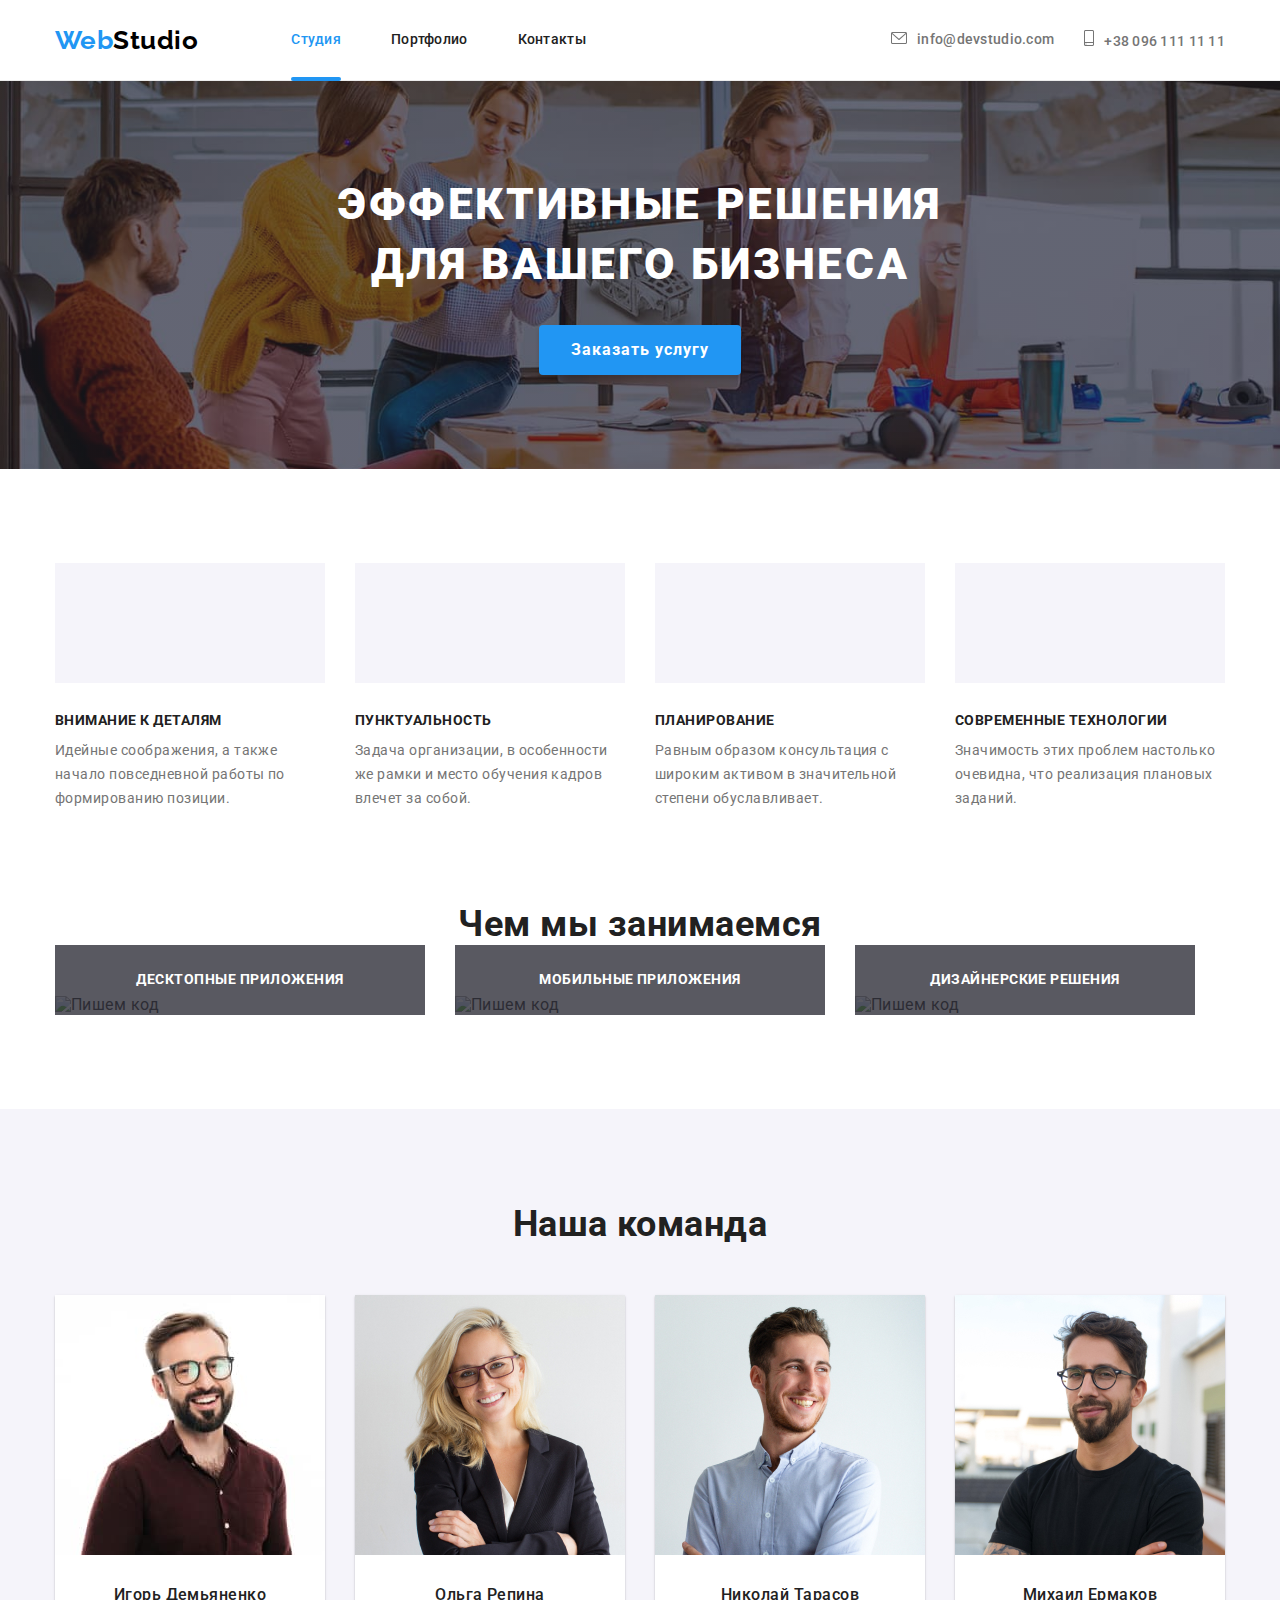
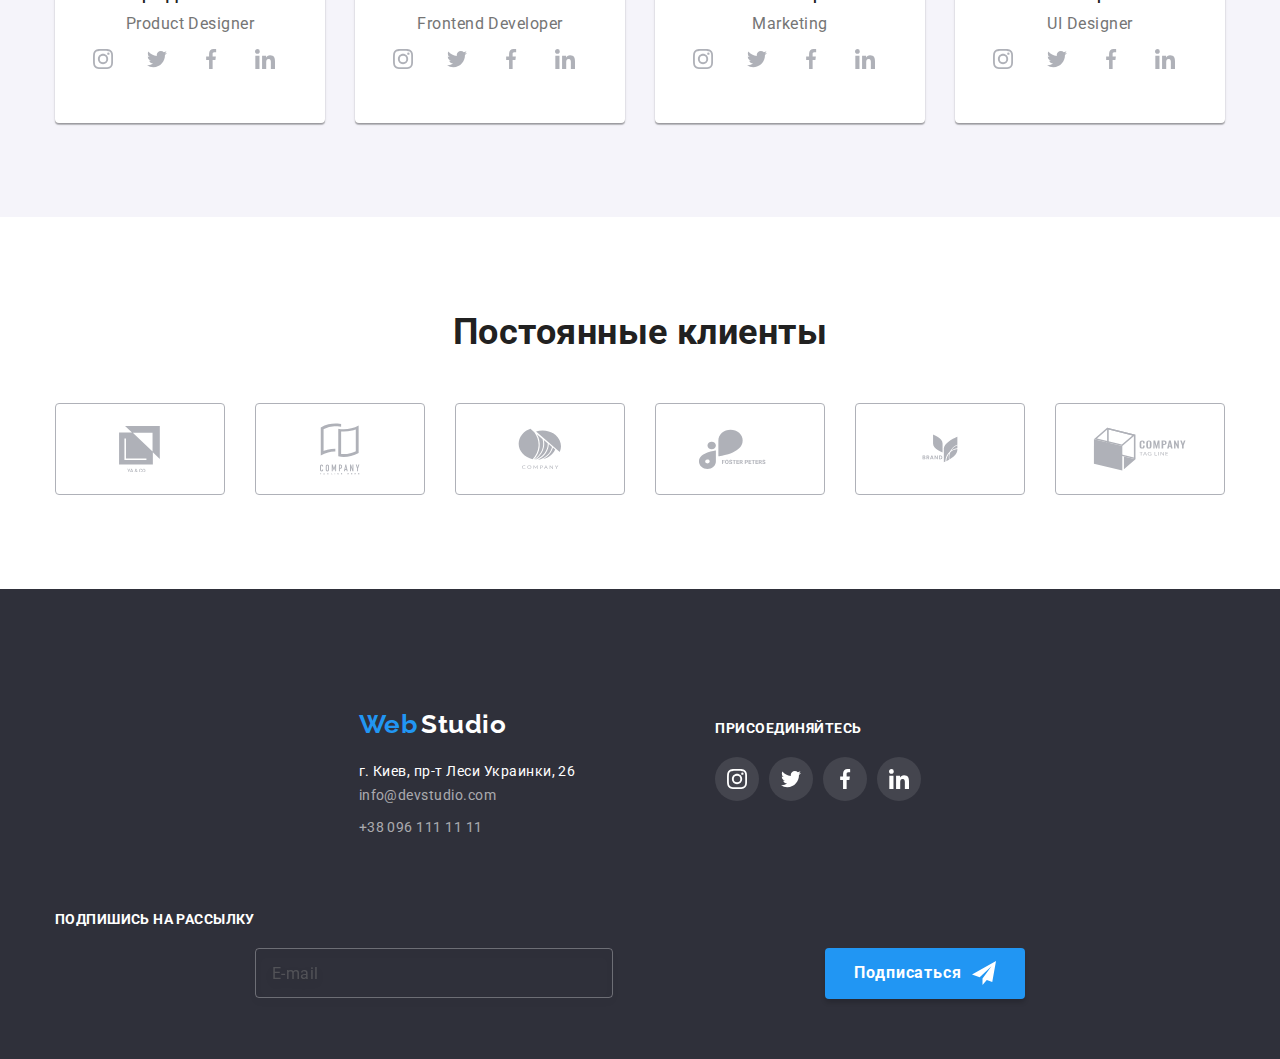
==== commit 8c0f11b7: "prom 7 footer" ====
--- a/index.html
+++ b/index.html
@@ -110,7 +110,7 @@
     </header>
 
     <main>
-      <!-- <section class="section offer">
+      <section class="section offer">
         <div class="container">
           <h1 class="offer__title">Эффективные решения для вашего бизнеса</h1>
           <button type="button" class="offer__button" data-modal-open>
@@ -187,9 +187,15 @@
                     class="form__checkbox"
                   />
                   <span class="form__checkicon"></span>
-                  Соглашаюсь с рассылкой и принимаю
-                  <a href="" class="form__a"> Условия договора</a></label
-                >
+                  <span class="form__policy"
+                    >Соглашаюсь с рассылкой и принимаю<a
+                      href=""
+                      class="form__a"
+                    >
+                      Условия договора</a
+                    ></span
+                  >
+                </label>
                 <button type="submit" class="form__button">Отправить</button>
               </form>
 
@@ -201,10 +207,10 @@
             </div>
           </div>
         </div>
-      </section> -->
+      </section>
 
       <!--Преимущества-->
-      <!-- <section class="section">
+      <section class="section">
         <div class="container">
           <h2 class="visually-hidden advantage__h2">Преимущества</h2>
           <ul class="advantage">
@@ -238,9 +244,9 @@
             </li>
           </ul>
         </div>
-      </section> -->
+      </section>
       <!--О нас-->
-      <!-- <section class="section foto__nopadding">
+      <section class="section foto__nopadding">
         <div class="container">
           <h2 class="foto__h2">Чем мы занимаемся</h2>
           <ul class="foto">
@@ -268,15 +274,16 @@
             </li>
           </ul>
         </div>
-      </section> -->
+      </section>
 
       <!--Наша команда-->
-      <!-- <section class="section team__section">
+      <section class="section team__section">
         <div class="container">
           <h2 class="team__title">Наша команда</h2>
           <ul class="team">
             <li class="team__list">
               <img
+                class="team__image"
                 srcset="
                   ./images/team/1-desk1x.jpg 270w,
                   ./images/team/1-tab1x.jpg  354w,
@@ -324,6 +331,7 @@
             </li>
             <li class="team__list">
               <img
+                class="team__image"
                 srcset="
                   ./images/team/2-desk1x.jpg 270w,
                   ./images/team/2-tab1x.jpg  354w,
@@ -371,6 +379,7 @@
             </li>
             <li class="team__list">
               <img
+                class="team__image"
                 srcset="
                   ./images/team/3-desk1x.jpg 270w,
                   ./images/team/3-tab1x.jpg  354w,
@@ -418,6 +427,7 @@
             </li>
             <li class="team__list">
               <img
+                class="team__image"
                 srcset="
                   ./images/team/4-desk1x.jpg 270w,
                   ./images/team/4-tab1x.jpg  354w,
@@ -465,130 +475,134 @@
             </li>
           </ul>
         </div>
-      </section> -->
+      </section>
 
       <!-- Постійні клієнти -->
-      <!-- <section class="section">
+      <section class="section">
         <div class="container">
           <h2 class="client__h2">Постоянные клиенты</h2>
           <ul class="client">
             <li class="client__list">
               <a href="" class="client__link"
-                ><svg class="client__foto">
+                ><svg class="client__foto" width="41" height="46.7">
                   <use href="./images/icons.svg#icon-Client1"></use></svg
               ></a>
             </li>
             <li class="client__list">
               <a href="" class="client__link"
-                ><svg class="client__foto">
+                ><svg class="client__foto" width="40" height="52">
                   <use href="./images/icons.svg#icon-Client2"></use></svg
               ></a>
             </li>
             <li class="client__list">
               <a href="" class="client__link"
-                ><svg class="client__foto">
+                ><svg class="client__foto" width="43.46" height="41.18">
                   <use href="./images/icons.svg#icon-Client3"></use></svg
               ></a>
             </li>
             <li class="client__list">
               <a href="" class="client__link"
-                ><svg class="client__foto">
+                ><svg class="client__foto" width="84.44" height="40.62">
                   <use href="./images/icons.svg#icon-Client4"></use></svg
               ></a>
             </li>
             <li class="client__list">
               <a href="" class="client__link"
-                ><svg class="client__foto">
+                ><svg class="client__foto" width="62.54" height="45.43">
                   <use href="./images/icons.svg#icon-Client5"></use></svg
               ></a>
             </li>
             <li class="client__list">
               <a href="" class="client__link"
-                ><svg class="client__foto">
+                ><svg class="client__foto" width="93.79" height="43.93">
                   <use href="./images/icons.svg#icon-Client6"></use></svg
               ></a>
             </li>
           </ul>
         </div>
-      </section> -->
+      </section>
     </main>
 
     <!-- Футер -->
-    <!-- <footer class="footer">
+    <footer class="footer">
       <div class="container footer__padding">
-        <div>
-          <a href="./index.html" class="header-pages__logo"
-            ><span class="header-pages__logoblu">Web</span>
-            <span class="header-pages__logowhite">Studio</span></a
-          >
-
-          <address class="footer__address">
-            <ul class="footer__link">
-              <li class="footer__itemtop">
-                <a
-                  href="г.Киев,пр-тЛесиУкраинки,26"
-                  class="footer__contact footer__contact--white"
-                  >г. Киев, пр-т Леси Украинки, 26</a
-                >
+        <div class="footer__box">
+          <div class="footer__box--logo">
+            <a href="./index.html" class="header-pages__logo"
+              ><span class="header-pages__logoblu">Web</span>
+              <span class="header-pages__logowhite">Studio</span></a
+            >
+
+            <address class="footer__address">
+              <ul class="footer__link">
+                <li class="footer__itemtop">
+                  <a
+                    href="г.Киев,пр-тЛесиУкраинки,26"
+                    class="footer__contact footer__contact--white"
+                    >г. Киев, пр-т Леси Украинки, 26</a
+                  >
+                </li>
+                <li class="footer__item">
+                  <a href="mailto:info@devstudio.com" class="footer__contact"
+                    >info@devstudio.com</a
+                  >
+                </li>
+                <li class="footer__item">
+                  <a href="tel:+380961111111" class="footer__contact"
+                    >+38 096 111 11 11</a
+                  >
+                </li>
+              </ul>
+            </address>
+          </div>
+
+          <div class="footer-social__box">
+            <h2 class="footer-social__title">Присоединяйтесь</h2>
+            <ul class="footer-social">
+              <li class="footer-social__item">
+                <a href="" class="footer-social__link"
+                  ><svg class="footer-social__icon" width="20" height="20">
+                    <use href="./images/icons.svg#icon-footer-insta"></use></svg
+                ></a>
               </li>
-              <li class="footer__item">
-                <a href="mailto:info@devstudio.com" class="footer__contact"
-                  >info@devstudio.com</a
-                >
+              <li class="footer-social__item">
+                <a href="" class="footer-social__link"
+                  ><svg class="footer-social__icon" width="20" height="20">
+                    <use
+                      href="./images/icons.svg#icon-footer-twiter"
+                    ></use></svg
+                ></a>
               </li>
-              <li class="footer__item">
-                <a href="tel:+380961111111" class="footer__contact"
-                  >+38 096 111 11 11</a
-                >
+              <li class="footer-social__item">
+                <a href="" class="footer-social__link"
+                  ><svg class="footer-social__icon" width="20" height="20">
+                    <use
+                      href="./images/icons.svg#icon-footer-facebook"
+                    ></use></svg
+                ></a>
+              </li>
+              <li class="footer-social__item">
+                <a href="" class="footer-social__link"
+                  ><svg class="footer-social__icon" width="20" height="20">
+                    <use
+                      href="./images/icons.svg#icon-footer-linkedin"
+                    ></use></svg
+                ></a>
               </li>
             </ul>
-          </address>
-        </div>
-
-        <div>
-          <h2 class="footer-social__title">Присоединяйтесь</h2>
-          <ul class="footer-social">
-            <li class="footer-social__item">
-              <a href="" class="footer-social__link"
-                ><svg class="footer-social__icon">
-                  <use href="./images/icons.svg#icon-footer-insta"></use></svg
-              ></a>
-            </li>
-            <li class="footer-social__item">
-              <a href="" class="footer-social__link"
-                ><svg class="footer-social__icon">
-                  <use href="./images/icons.svg#icon-footer-twiter"></use></svg
-              ></a>
-            </li>
-            <li class="footer-social__item">
-              <a href="" class="footer-social__link"
-                ><svg class="footer-social__icon">
-                  <use
-                    href="./images/icons.svg#icon-footer-facebook"
-                  ></use></svg
-              ></a>
-            </li>
-            <li class="footer-social__item">
-              <a href="" class="footer-social__link"
-                ><svg class="footer-social__icon">
-                  <use
-                    href="./images/icons.svg#icon-footer-linkedin"
-                  ></use></svg
-              ></a>
-            </li>
-          </ul>
+          </div>
         </div>
         <div class="footer-subscribe">
           <h3 class="footer-subscribe__title">Подпишись на рассылку</h3>
           <form class="footer-subscribe__form">
-            <label class="footer-subscribe__field">
-              <input
-                type="text"
-                name="name"
-                placeholder="E-mail"
-                class="footer-subscribe__input"
-              />
-            </label>
+            <!-- <label class="footer-subscribe__field"> -->
+            <input
+              type="text"
+              name="name"
+              placeholder="E-mail"
+              class="footer-subscribe__input"
+            />
+            <!-- </label> -->
             <button type="submit" class="footer-subscribe__button">
               Подписаться<svg
                 class="footer-subscribe__icon"
@@ -601,7 +615,7 @@
           </form>
         </div>
       </div>
-    </footer> -->
+    </footer>
 
     <script src="./js/mobile-menu.js"></script>
     <script src="./js/modal.js"></script>
--- a/css/main.min.css
+++ b/css/main.min.css
@@ -1,2 +1,2 @@
-.visually-hidden{position:absolute;width:1px;height:1px;margin:-1px;border:0;padding:0;white-space:normal;clip-path:inset(100%);clip:rect(0 0 0 0);overflow:hidden}:root{--primary-text-color: #212121;--secondary-text-color: #757575;--font-header-footer: #2f303a;--white-color-text: #ffffff;--accent-color: #2196f3;--animation: 250ms cubic-bezier(0.4, 0, 0.2, 1)}body{background-color:#ffffff;color:var(--primary-text-color);font-family:"Roboto", "Helvetica Neue", sans-serif;letter-spacing:0.03em;margin:0}ul,li,p{list-style:none;margin:0;padding:0}h1,h2,h3,h4,h5,h6{margin:0;padding:0}a{text-decoration:none}img{display:block}.container{width:100%;padding-left:15px;padding-right:15px;margin:0 auto}@media screen and (min-width: 480px){.container{width:480px}}@media screen and (min-width: 768px){.container{width:768px}}@media screen and (min-width: 1200px){.container{width:1200px}}.section{padding-top:60px;padding-bottom:60px}@media screen and (min-width: 1200px){.section{padding-top:94px;padding-bottom:94px}}.backdrop{position:fixed;top:0;left:0;width:100%;height:100%;background-color:rgba(0,0,0,0.2);opacity:1;transition:opacity var(--animation);z-index:2}.backdrop__modal{position:absolute;top:50%;left:50%;transform:translate(-50%, -50%);width:100%;min-height:609px;background-color:#ffffff;transition:transform var(--animation);z-index:3;padding:40px}@media screen and (min-width: 480px){.backdrop__modal{width:450px;height:609px}}@media screen and (min-width: 1200px){.backdrop__modal{width:528px;height:581px}}.backdrop__title{font-family:"Roboto";font-weight:700;font-size:20px;line-height:1.15;text-align:center;letter-spacing:0.03em;color:var(--primary-text-color);padding-bottom:12px}.is-hidden{opacity:0;pointer-events:none;transition:opacity var(--animation)}.form{width:100%;font-family:"Roboto";font-weight:400;font-size:12px;line-height:1.15;letter-spacing:0.01em;color:var(--secondary-text-color)}.form__close{position:absolute;top:8px;right:8px;height:30px;width:30px;background-color:#ffffff;border:1px solid rgba(0,0,0,0.1);border-radius:50%;cursor:pointer;display:flex;justify-content:center;align-items:center;color:#000000;transition:color var(--animation)}.form__close:hover,.form__close:focus{fill:var(--accent-color)}.form__iconclose{fill:currentColor}.form__field{position:relative;display:flex;flex-direction:column;margin-bottom:10px;background:#ffffff;border-radius:4px}.form__input{margin:0;margin-top:4px;border:1px solid rgba(33,33,33,0.2);box-sizing:border-box;border-radius:4px;padding:10px 40px;display:flex;cursor:pointer;height:40px;outline:none}.form__input::placeholder{color:rgba(117,117,117,0.5)}.form__input:focus{border-color:var(--accent-color);color:#2f303a}.form__icon+.form__iconname{margin:0;padding:0;display:flex;position:absolute;top:50%;left:12px;cursor:pointer}.form__field:focus-within>.form__icon+.form__iconname{color:var(--accent-color);fill:var(--accent-color);transition:var(--animation)}.form__comment{display:flex}.form__textarea{width:100%;height:120px;padding:12px 16px;border:1px solid rgba(33,33,33,0.2);box-sizing:border-box;border-radius:4px;resize:none}.form__textarea::placeholder{color:rgba(117,117,117,0.5)}.form__agreement{letter-spacing:0.03em;line-height:1.71;display:flex;align-items:center;margin-top:20px}.form a{color:var(--accent-color);text-decoration-line:underline;margin-left:12px}@media screen and (min-width: 1200px){.form a{font-size:14px;line-height:1.7}}.form__checkbox{-webkit-appearance:none;-moz-appearance:none;appearance:none;position:absolute}.form__checkicon{content:"";display:inline-block;background-repeat:no-repeat;width:16px;height:15px;border:2px solid var(--primary-text-color);border-radius:4px;margin-right:8px}.form__checkbox:checked+.form__checkicon{border-color:var(--accent-color);background-color:var(--accent-color);background-image:url(../images/iconcheck.svg);background-size:contain;background-origin:content-box}.form__button{color:var(--white-color-text);background-color:var(--accent-color);margin:0 auto;display:block;font-family:"Roboto";padding:10px 55px;border-radius:4px;min-width:200px;border:transparent;font-weight:700;font-size:16px;line-height:1.88;display:flex;align-items:center;text-align:center;letter-spacing:0.06em;cursor:pointer;box-shadow:0px 4px 4px rgba(0,0,0,0.15);border-radius:4px;transition:background-color var(--animation),color var(--animation);margin-top:30px}.form__button:hover,.form__button:focus{background-color:var(--accent-color);color:var(--accent-color)}.site-nav{width:100%}@media screen and (max-width: 767px){.site-nav{position:fixed;display:none;flex-direction:column;justify-content:space-between;width:100vw;height:100vh;top:0;left:0;background-color:#ffffff;padding-top:48px;padding-bottom:48px;padding-left:40px;padding-right:40px}}.site-nav.is-open{display:flex;z-index:2}@media screen and (min-width: 768px){.site-nav{display:flex;align-items:center}}.site-nav__list{color:var(--primary-text-color);font-weight:500;letter-spacing:0.02em;text-decoration:none}@media screen and (max-width: 767px){.site-nav__list{position:relative;display:block;font-size:40px;line-height:1.17}}@media screen and (min-width: 768px){.site-nav__list{font-size:14px;line-height:1.14;padding-top:32px;padding-bottom:32px;display:inline-flex;transition:color var(--animation),outline-color var(--animation)}}.site-nav__list:hover,.site-nav__list:focus{color:var(--accent-color);outline-color:var(--accent-color)}.site-nav__textblack{color:var(--primary-text-color)}.site-nav__linelink{color:var(--accent-color)}@media screen and (min-width: 768px){.site-nav__linelink::after{position:absolute;margin-bottom:-30px;left:0;bottom:-1px;content:"";display:block;width:100%;height:4px;border-radius:2px;transition:color var(--animation);background-color:var(--accent-color)}}.site-nav__item{position:relative}.site-nav__item:hover,.site-nav__item:focus{color:var(accent-color);outline:0;outline-offset:0;text-decoration:none;transition:color var(--animation)}@media screen and (max-width: 767px){.site-nav__item:not(:last-child){margin-bottom:32px}}@media screen and (min-width: 768px){.site-nav__item:not(:last-child){margin-right:50px}}@media screen and (min-width: 768px){.site-nav__box{margin-left:88px}}@media screen and (min-width: 1200px){.site-nav__box{margin-left:93px}}.advantage{display:flex;justify-content:space-between;flex-wrap:wrap;margin-left:-30px;margin-top:-30px;flex-direction:column}@media screen and (min-width: 768px){.advantage{flex-direction:row}}.advantage__h2{color:var(--primary-text-color);font-weight:700;font-size:14px;line-height:1.14;text-transform:uppercase;margin-bottom:10px}.advantage__list{margin-left:30px;margin-top:30px}@media screen and (min-width: 768px){.advantage__list{flex-basis:calc(100% / 2 - 30px)}}@media screen and (min-width: 1200px){.advantage__list{flex-basis:calc(100% / 4 - 30px)}}.advantage__list::before{display:block;content:"";height:120px;background-size:auto;background-repeat:no-repeat;background-position:center;background-color:#f5f4fa;margin-bottom:30px}.advantage__list:nth-child(1)::before{background-image:url(../images/advantage-svg1.svg)}.advantage__list:nth-child(2)::before{background-image:url(../images/advantage-svg2.svg)}.advantage__list:nth-child(3)::before{background-image:url(../images/advantage-svg3.svg)}.advantage__list:nth-child(4)::before{background-image:url(../images/advantage-svg4.svg)}.advantage__title{color:var(--primary-text-color);font-weight:700;font-size:14px;line-height:1.14;text-transform:uppercase;margin-bottom:10px;text-align:center}@media screen and (min-width: 768px){.advantage__title{text-align:left}}.advantage__description{color:var(--secondary-text-color);font-size:14px;line-height:1.71}.card{display:flex;flex-wrap:wrap;margin:15px}.card__list{width:370px;margin:-15px;transition:box-shadow var(--animation);flex-basis:calc((100% - 2 * 15px) / 1)}@media screen and (min-width: 768px){.card__list{flex-basis:calc((100% - 4 * 15px) / 2)}.card__list:nth-child(2n){margin-right:0}}@media screen and (min-width: 1200px){.card__list{flex-basis:calc((100% - 6 * 15px) / 3)}.card__list:nth-child(3n){margin-right:0}}.card__link{height:100%;background:#ffffff;border:1px solid #eeeeee;outline:none;display:block}.card__link:hover,.card__link:focus{box-shadow:0px 1px 1px rgba(0,0,0,0.12),0px 4px 4px rgba(0,0,0,0.06),1px 4px 6px rgba(0,0,0,0.16)}.card__title{color:var(--primary-text-color);font-weight:700;font-size:18px;line-height:2;letter-spacing:0.06em;margin-bottom:4px}.card__description{color:var(--secondary-text-color);font-size:16px;line-height:1.88}.card__border{padding:24px}.card__overlay{position:absolute;width:100%;height:100%;left:0;top:0;background-color:rgba(33,150,243,0.9);padding:63px 24px;transform:translateY(105%);transition:transform var(--animation)}@media screen and (min-width: 768px){.card__overlay{padding-top:49px}}@media screen and (min-width: 1200px){.card__overlay{padding-top:63px}}.card__list:hover .card__overlay{transform:translateY(0)}.card__overlaydesc{font-size:18px;line-height:1.56;letter-spacing:0.03em;color:#ffffff}.card__overlayfull{position:relative;overflow:hidden}.client{list-style:none;display:flex;flex-wrap:wrap;margin:-15px;flex-direction:row}.client__h2{color:var(--primary-text-color);font-weight:700;font-size:36px;line-height:1.17;text-align:center;margin-bottom:50px}.client__list{width:calc((100% / 2) - 30px);margin:15px}@media screen and (min-width: 768px){.client__list{width:calc((100% / 3) - 30px)}.client__list:not(:nth-child(3)){margin-right:30px}}@media screen and (min-width: 1200px){.client__list{width:calc((100% / 6) - 30px)}}.client__link{height:92px;display:flex;align-items:center;justify-content:center;border:1px solid currentColor;border-radius:4px;color:#afb1b8;transition:color var(--animation),border-color var(--animation)}.client__link:hover,.client__link:focus{color:var(--accent-color);border-color:var(--accent-color)}.client__foto{height:60px;fill:currentColor;display:block}@media screen and (max-width: 767px){.site-contact{margin-bottom:64px}}@media screen and (min-width: 768px){.site-contact{display:flex;flex-direction:column-reverse;margin-left:auto}}@media screen and (min-width: 1200px){.site-contact{flex-direction:row-reverse}}@media screen and (max-width: 767px){.site-contact__item:not(:last-child){margin-bottom:32px}}@media screen and (min-width: 1199px){.site-contact__item:not(:last-child){margin-left:30px}}@media screen and (min-width: 768px){.site-contact__item:last-child{margin-bottom:10px}}@media screen and (min-width: 1199px){.site-contact__item:last-child{margin-bottom:0}}@media screen and (min-width: 1199px){.site-contact__item{display:flex;align-items:center}}.site-contact__link{font-weight:500;letter-spacing:0.02em}@media screen and (min-width: 768px){.site-contact__link{font-weight:500;font-size:12px;line-height:1.17;color:#757575;display:flex;align-items:center;transition:color var(--accent-color),outline-color var(--accent-color)}.site-contact__link:hover,.site-contact__link:focus{color:var(--accent-color);outline-color:var(--accent-color)}}@media screen and (min-width: 1200px){.site-contact__link{font-size:14px;line-height:1.14}}@media screen and (max-width: 767px){.site-contact__link--tel{font-size:34px;line-height:1.18;letter-spacing:0.02em;color:var(--accent-color)}}@media screen and (max-width: 767px){.site-contact__link--mail{font-size:24px;line-height:1.17;color:var(--secondary-text-color)}}.site-contact__icon{fill:currentColor}@media screen and (max-width: 767px){.site-contact__icon{display:none}}@media screen and (min-width: 768px){.site-contact__icon{margin-right:8px}}@media screen and (min-width: 1200px){.site-contact__icon{margin-right:10px}}.footer{background-color:#2f303a;font-style:normal;display:block}.footer__padding{padding-top:60px;padding-bottom:60px}.footer__itemtop{margin-top:20px}.footer__item{margin-top:9px}.footer__address{font-style:normal}.footer__contact{color:rgba(255,255,255,0.6);font-size:14px;line-height:1.71;text-decoration:none;transition:color var(--animation)}.footer__contact--white{color:var(--white-color-text);margin-right:70px}.footer__contact:hover,.footer__contact:focus{color:var(--accent-color)}.footer__address:hover,.footer__address:focus{color:var(--accent-color)}.foto{display:flex;justify-content:space-between}.foto__h2{color:var(--primary-text-color);font-weight:700;font-size:36px;line-height:1.16;text-align:center;margin-bottom:50px}.foto__title{position:absolute;bottom:0;width:100%;height:70px;font-weight:700;font-size:14px;line-height:1.14;text-transform:uppercase;color:#ffffff;background-color:rgba(47,48,58,0.8);display:flex;justify-content:center;align-items:center}.foto__list{width:370px;margin-right:30px;position:relative}.foto__nopadding{padding-top:0px;display:flex}@media screen and (max-width: 767px){.foto__nopadding{display:none}}@media screen and (min-width: 768px){.foto__nopadding{display:none}}@media screen and (min-width: 1200px){.foto__nopadding{display:flex}}.offer{background-color:#2f303a;max-width:1600px;background-position:center;background-size:cover;margin-left:auto;margin-right:auto;background-image:linear-gradient(to right, rgba(47,48,58,0.4), rgba(47,48,58,0.4)),url("../images/offer/1-mob1x.jpg")}@media screen and (min-device-pixel-ratio: 2), screen and (min-resolution: 192dpi), screen and (min-resolution: 2dppx){.offer{background-image:linear-gradient(to right, rgba(47,48,58,0.4), rgba(47,48,58,0.4)),url("../images/offer/1-mob2x.jpg")}}@media screen and (min-width: 481px){.offer{background-image:linear-gradient(to right, rgba(47,48,58,0.4), rgba(47,48,58,0.4)),url("../images/offer/1-tab1x.jpg")}}@media screen and (min-width: 481px) and (min-device-pixel-ratio: 2), screen and (min-width: 481px) and (min-resolution: 192dpi), screen and (min-width: 481px) and (min-resolution: 2dppx){.offer{background-image:linear-gradient(to right, rgba(47,48,58,0.4), rgba(47,48,58,0.4)),url("../images/offer/1-tab2x.jpg")}}@media screen and (min-width: 769px){.offer{background-image:linear-gradient(to right, rgba(47,48,58,0.4), rgba(47,48,58,0.4)),url("../images/offer/1-desk1x.jpg")}}@media screen and (min-width: 769px) and (min-device-pixel-ratio: 2), screen and (min-width: 769px) and (min-resolution: 192dpi), screen and (min-width: 769px) and (min-resolution: 2dppx){.offer{background-image:linear-gradient(to right, rgba(47,48,58,0.4), rgba(47,48,58,0.4)),url("../images/offer/1-desk2x.jpg")}}@media screen and (min-width: 769px) and (max-width: 768px){.offer{padding-top:118px}}@media screen and (min-width: 769px) and (max-width: 768px) and (min-width: 769px){.offer{padding-top:200px}}.offer__title{color:var(--white-color-text);max-width:360px;font-weight:900;font-size:26px;line-height:1.6;text-align:center;letter-spacing:0.06em;text-transform:uppercase;margin:0 auto;margin-bottom:30px}@media screen and (min-width: 1200px){.offer__title{font-size:44px;line-height:1.36;max-width:696px}}.offer .container::before{display:block;content:"";background-size:contain;background-repeat:no-repeat;background-position:center;background-color:#f5f4fa}.offer__button{color:var(--white-color-text);background-color:var(--accent-color);margin:0 auto;display:block;font-family:"Roboto";padding:10px 32px;border-radius:4px;min-width:200px;border:transparent;font-weight:700;font-size:16px;line-height:1.88;display:flex;align-items:center;text-align:center;letter-spacing:0.06em;cursor:pointer;box-shadow:0px 4px 4px rgba(0,0,0,0.15);border-radius:4px;transition:background-color var(--animation),color var(--animation)}.offer__button:hover,.offer__button:focus{background-color:var(--white-color-text);color:var(--accent-color)}.header-pages{border-bottom:1px solid #ececec;position:relative;z-index:10}.header-pages__display{display:flex;align-items:center;justify-content:space-between}.header-pages__logo{padding:16px 0;cursor:pointer}.header-pages__logo:hover,.header-pages__logo:focus,.header-pages__logo:active{color:var(--accent-color);outline:0;outline-offset:0;text-decoration:none;transition:color var(--animation)}.header-pages__logoblu{color:var(--accent-color);font-family:"Raleway";font-weight:700;font-size:24px;line-height:1.16;transition:color var(--animation)}@media screen and (min-width: 1200px){.header-pages__logoblu{font-size:26px;line-height:1.19}}.header-pages__logoblack{color:#000000;font-family:"Raleway";font-weight:700;font-size:24px;line-height:1.16;cursor:pointer}@media screen and (min-width: 1200px){.header-pages__logoblack{font-size:26px;line-height:1.19}}.header-pages__logowhite{color:var(--white-color-text);font-family:"Raleway";font-weight:700;font-size:24px;line-height:1.16;transition:color var(--animation)}@media screen and (min-width: 1200px){.header-pages__logowhite{font-size:26px;line-height:1.19}}.header-pages__button{display:inline-flex;position:fixed;z-index:10;top:10px;right:15px;padding:0;margin:0;border:none;outline:none;cursor:pointer;background-color:transparent;transition:fill var(--animation)}@media screen and (min-width: 768px){.header-pages__button{display:none}}.header-pages__button:hover,.header-pages__button:focus{fill:var(--accent-color)}.header-pages__button .header-pages__menu-close{display:none}.header-pages__button.is-open .header-pages__menu-close{display:block}.header-pages__button.is-open .header-pages__menu-open{display:none}.header-pages__button.is-open .header-pages__button-icon{top:10px;left:15px;z-index:10}.project{display:flex;justify-content:center}@media screen and (max-width: 767px){.project{display:flex;flex-wrap:wrap;margin-top:-8px;margin-left:-8px;margin-bottom:40px}}@media screen and (min-width: 768px){.project{margin-bottom:30px;display:flex;justify-content:center}}@media screen and (min-width: 1200px){.project{margin-bottom:50px}}.project__item{margin-top:8px;margin-left:8px}.project__filter{color:var(--primary-text-color);background-color:#f5f4fa;border-radius:4px;border:none;font-weight:500;font-size:16px;line-height:1.62;text-align:center;cursor:pointer;margin-right:8px;padding:6px 22px;transition:color var(--animation),background-color var(--animation),box-shadow var(--animation)}.project__filter:hover,.project__filter:focus{color:var(--white-color-text);background-color:var(--accent-color);border:none;font-weight:500;font-size:16px;line-height:1.62;text-align:center;box-shadow:0px 3px 1px rgba(0,0,0,0.1),0px 1px 2px rgba(0,0,0,0.08),0px 2px 2px rgba(0,0,0,0.12);border-radius:4px}.footer-social{width:206px;height:80px;list-style:none;display:flex;margin-top:20px;margin-bottom:30px}.footer-social__title{font-family:"Roboto";font-weight:bold;font-size:14px;line-height:1.14;color:#ffffff;text-transform:uppercase;margin-top:10px}.footer-social :nth-last-child(){margin-right:0}.footer-social__item{width:44px;height:44px;margin-right:10px;border-radius:100%}.footer-social__icon{width:20px;height:20px;fill:#fff;display:flex}.footer-social__link{width:100%;height:100%;display:flex;justify-content:center;align-items:center;border-radius:22px;background:rgba(255,255,255,0.1);transition:background-color var(--animation)}.footer-social__link:hover,.footer-social__link:focus{background-color:var(--accent-color)}.footer-social__link:hover .footer-social__icon,.footer-social__link:focus .footer-social__icon{fill:var(--white-color-text)}.social{list-style:none;display:flex;justify-content:center;align-items:center;margin-right:10px;margin-left:32px;margin-bottom:30px}.social__item{width:44px;height:44px;border-radius:50%;margin-right:10px}.social__icon{width:20px;height:20px;fill:#afb1b8}.social__link{width:100%;height:100%;display:flex;border-radius:22px;fill:#afb1b8;transition:fill var(--animation),background-color var(--animation);background:rgba(255,255,255,0.1)}.social__link:hover,.social__link:focus{background-color:var(--accent-color);transition:color var(--animation)}.social__link:hover .social__icon,.social__link:focus .social__icon{fill:#fff}.footer-subscribe{margin:0;padding:0;position:relative;margin-left:93px}.footer-subscribe__form{display:flex;width:100%;padding-top:20px;font-family:"Roboto";font-weight:400;font-size:12px;line-height:1.15;letter-spacing:0.01em}.footer-subscribe__field{position:relative;display:flex;border-radius:4px}.footer-subscribe__button{color:var(--white-color-text);background-color:var(--accent-color);font-family:"Roboto";padding-top:10px;padding-bottom:10px;margin-left:12px;align-items:center;justify-content:center;border-radius:4px;min-width:200px;border:transparent;font-weight:700;font-size:16px;line-height:1.88;letter-spacing:0.06em;cursor:pointer;box-shadow:0px 4px 4px rgba(0,0,0,0.15);border-radius:4px;transition:background-color var(--animation),color var(--animation)}.footer-subscribe__button:hover,.footer-subscribe__button:focus{color:var(--accent-color);background-color:var(--white-color-text);transition:color var(--animation)}.footer-subscribe__button:hover .footer-subscribe__icon,.footer-subscribe__button:focus .footer-subscribe__icon{fill:var(--accent-color);transition:color var(--animation)}.footer-subscribe__icon{padding:0;cursor:pointer;fill:currentColor;margin-left:10px}.footer-subscribe__title{position:relative;font-family:"Roboto";font-weight:700;font-size:14px;line-height:1.15;display:flex;text-align:center;letter-spacing:0.03em;color:var(--white-color-text);text-transform:uppercase;margin-top:10px}.footer-subscribe__input{font-weight:400;font-size:16px;line-height:1.25px;display:flex;align-items:center;letter-spacing:0.03em;width:358px;height:50px;border:1px solid rgba(255,255,255,0.3);box-sizing:border-box;filter:drop-shadow(0px 4px 4px rgba(0,0,0,0.15));border-radius:4px;padding:15px 16px;background-color:transparent;outline:none;color:#ffffff;transition:border-color var(--animation)}.footer-subscribe__icon{top:25%;left:80%;cursor:pointer;fill:var(--white-color-text)}.footer-subscribe__input{font-weight:400;font-size:16px;line-height:1.25px;display:flex;align-items:center;letter-spacing:0.03em}.footer-subscribe__input:focus{border-color:var(--accent-color);color:var(--white-color-text)}.footer-subscribe__input::placeholder{color:rgba(117,117,117,0.5);margin:0;padding:0}.network{font-weight:500;font-size:18px;line-height:1.22px;letter-spacing:0.02em;color:var(--accent-color);display:flex;flex-wrap:wrap}@media screen and (min-width: 768px){.network{display:none}}.network__item{height:100%;position:relative;color:var(--accent-color)}.network__item:not(:last-child){margin-right:20px}.network__item:not(:last-child)::after{position:absolute;content:"";right:-10px;bottom:-10px;height:22px;width:1px;display:block;background-color:rgba(33,33,33,0.2)}.network__link{color:var(--accent-color)}.team{display:flex;flex-direction:column;align-items:center;margin:15px}.team__section{background-color:#f5f4fa}.team__title{color:var(--primary-text-color);font-weight:700;font-size:36px;line-height:1.17;text-align:center;margin-bottom:50px}.team__name{color:var(--primary-text-color);font-weight:500;font-size:16px;line-height:1.19;text-align:center;margin-top:30px;margin-bottom:10px}.team__position{color:var(--secondary-text-color);font-size:16px;line-height:1.19;text-align:center;margin-bottom:16px}.team__list{height:100%;max-width:450px;margin:-15px;background-color:#ffffff;box-shadow:0px 1px 3px rgba(0,0,0,0.12),0px 1px 1px rgba(0,0,0,0.14),0px 2px 1px rgba(0,0,0,0.2);border-radius:0px 0px 4px 4px}@media screen and (min-width: 768px){.team__list{flex-direction:row;flex-wrap:wrap;width:calc((100% / 2) - 30px)}}@media screen and (min-width: 1200px){.team__list{flex-direction:row;flex-wrap:wrap;width:calc((100% / 4) - 30px)}}
+.visually-hidden{position:absolute;width:1px;height:1px;margin:-1px;border:0;padding:0;white-space:normal;clip-path:inset(100%);clip:rect(0 0 0 0);overflow:hidden}:root{--primary-text-color: #212121;--secondary-text-color: #757575;--font-header-footer: #2f303a;--white-color-text: #ffffff;--accent-color: #2196f3;--animation: 250ms cubic-bezier(0.4, 0, 0.2, 1)}body{background-color:#ffffff;color:var(--primary-text-color);font-family:"Roboto", "Helvetica Neue", sans-serif;letter-spacing:0.03em;margin:0}ul,li,p{list-style:none;margin:0;padding:0}h1,h2,h3,h4,h5,h6{margin:0;padding:0}a{text-decoration:none}img{display:block}.container{width:100%;padding-left:15px;padding-right:15px;margin:0 auto}@media screen and (min-width: 480px){.container{width:480px}}@media screen and (min-width: 768px){.container{width:768px}}@media screen and (min-width: 1200px){.container{width:1200px}}.section{padding-top:60px;padding-bottom:60px}@media screen and (min-width: 1200px){.section{padding-top:94px;padding-bottom:94px}}.backdrop{position:fixed;top:0;left:0;width:100%;height:100%;background-color:rgba(0,0,0,0.2);opacity:1;transition:opacity var(--animation);z-index:12}.backdrop__modal{position:absolute;top:50%;left:50%;transform:translate(-50%, -50%);width:100%;min-height:609px;background-color:#ffffff;transition:transform var(--animation);z-index:3;padding:40px}@media screen and (min-width: 480px){.backdrop__modal{width:450px;height:609px}}@media screen and (min-width: 1200px){.backdrop__modal{width:528px;height:581px}}.backdrop__title{font-family:"Roboto";font-weight:700;font-size:20px;line-height:1.15;text-align:center;letter-spacing:0.03em;color:var(--primary-text-color);padding-bottom:12px}.is-hidden{opacity:0;pointer-events:none;transition:opacity var(--animation)}.form{width:100%;font-family:"Roboto";font-weight:400;font-size:12px;line-height:1.15;letter-spacing:0.01em;color:var(--secondary-text-color)}.form__close{position:absolute;top:8px;right:8px;height:30px;width:30px;background-color:#ffffff;border:1px solid rgba(0,0,0,0.1);border-radius:50%;cursor:pointer;display:flex;justify-content:center;align-items:center;color:#000000;transition:color var(--animation)}.form__close:hover,.form__close:focus{fill:var(--accent-color)}.form__iconclose{fill:currentColor}.form__field{position:relative;display:flex;flex-direction:column;margin-bottom:10px;background:#ffffff;border-radius:4px}.form__input{margin:0;margin-top:4px;border:1px solid rgba(33,33,33,0.2);box-sizing:border-box;border-radius:4px;padding:10px 40px;display:flex;cursor:pointer;height:40px;outline:none}.form__input::placeholder{color:rgba(117,117,117,0.5)}.form__input:focus{border-color:var(--accent-color);color:#2f303a}.form__icon+.form__iconname{margin:0;padding:0;display:flex;position:absolute;top:50%;left:12px;cursor:pointer}.form__field:focus-within>.form__icon+.form__iconname{color:var(--accent-color);fill:var(--accent-color);transition:var(--animation)}.form__comment{display:flex}.form__textarea{width:100%;height:120px;padding:12px 16px;border:1px solid rgba(33,33,33,0.2);box-sizing:border-box;border-radius:4px;resize:none}.form__textarea::placeholder{color:rgba(117,117,117,0.5)}.form__agreement{letter-spacing:0.03em;line-height:1.71;display:flex;align-items:center;margin-top:20px}.form a{color:var(--accent-color);text-decoration-line:underline}@media screen and (min-width: 1200px){.form a{font-size:14px;line-height:1.7}}.form__checkbox{-webkit-appearance:none;-moz-appearance:none;appearance:none;position:absolute}.form__checkicon{content:"";display:inline-block;background-repeat:no-repeat;width:16px;height:15px;border:2px solid var(--primary-text-color);border-radius:4px;margin-right:8px}.form__checkbox:checked+.form__checkicon{border-color:var(--accent-color);background-color:var(--accent-color);background-image:url(../images/iconcheck.svg);background-size:contain;background-origin:content-box}.form__button{color:var(--white-color-text);background-color:var(--accent-color);margin:0 auto;display:block;font-family:"Roboto";padding:10px 55px;border-radius:4px;min-width:200px;border:transparent;font-weight:700;font-size:16px;line-height:1.88;display:flex;align-items:center;text-align:center;letter-spacing:0.06em;cursor:pointer;box-shadow:0px 4px 4px rgba(0,0,0,0.15);border-radius:4px;transition:background-color var(--animation),color var(--animation);margin-top:30px}.form__button:hover,.form__button:focus{background-color:var(--accent-color);color:var(--accent-color)}.form__policy{font-size:12px;line-height:1.17;letter-spacing:0.03em;color:var(--primary-text-color);margin-left:8px}@media screen and (min-width: 1200px){.form__policy{font-size:14px;line-height:1.7}}.site-nav{width:100%}@media screen and (max-width: 767px){.site-nav{position:fixed;display:none;flex-direction:column;justify-content:space-between;width:100vw;height:100vh;top:0;left:0;background-color:#ffffff;padding-top:48px;padding-bottom:48px;padding-left:40px;padding-right:40px}}.site-nav.is-open{display:flex;z-index:2}@media screen and (min-width: 768px){.site-nav{display:flex;align-items:center}}.site-nav__list{color:var(--primary-text-color);font-weight:500;letter-spacing:0.02em;text-decoration:none}@media screen and (max-width: 767px){.site-nav__list{position:relative;display:block;font-size:40px;line-height:1.17}}@media screen and (min-width: 768px){.site-nav__list{font-size:14px;line-height:1.14;padding-top:32px;padding-bottom:32px;display:inline-flex;transition:color var(--animation),outline-color var(--animation)}}.site-nav__list:hover,.site-nav__list:focus{color:var(--accent-color);outline-color:var(--accent-color)}.site-nav__textblack{color:var(--primary-text-color)}.site-nav__linelink{color:var(--accent-color)}@media screen and (min-width: 768px){.site-nav__linelink::after{position:absolute;margin-bottom:-30px;left:0;bottom:-3px;content:"";display:block;width:100%;height:4px;border-radius:2px;transition:color var(--animation);background-color:var(--accent-color)}}.site-nav__item{position:relative}.site-nav__item:hover,.site-nav__item:focus{color:var(accent-color);outline:0;outline-offset:0;text-decoration:none;transition:color var(--animation)}@media screen and (max-width: 767px){.site-nav__item:not(:last-child){margin-bottom:32px}}@media screen and (min-width: 768px){.site-nav__item:not(:last-child){margin-right:50px}}@media screen and (min-width: 768px){.site-nav__box{margin-left:88px}}@media screen and (min-width: 1200px){.site-nav__box{margin-left:93px}}.advantage{display:flex;justify-content:space-between;flex-wrap:wrap;margin-left:-30px;margin-top:-30px;flex-direction:column}@media screen and (min-width: 768px){.advantage{flex-direction:row}}.advantage__h2{color:var(--primary-text-color);font-weight:700;font-size:14px;line-height:1.14;text-transform:uppercase;margin-bottom:10px}.advantage__list{margin-left:30px;margin-top:30px}@media screen and (min-width: 768px){.advantage__list{flex-basis:calc(100% / 2 - 30px)}}@media screen and (min-width: 1200px){.advantage__list{flex-basis:calc(100% / 4 - 30px)}}.advantage__list::before{display:block;content:"";height:120px;background-size:auto;background-repeat:no-repeat;background-position:center;background-color:#f5f4fa;margin-bottom:30px}.advantage__list:nth-child(1)::before{background-image:url(../images/advantage-svg1.svg)}.advantage__list:nth-child(2)::before{background-image:url(../images/advantage-svg2.svg)}.advantage__list:nth-child(3)::before{background-image:url(../images/advantage-svg3.svg)}.advantage__list:nth-child(4)::before{background-image:url(../images/advantage-svg4.svg)}.advantage__title{color:var(--primary-text-color);font-weight:700;font-size:14px;line-height:1.14;text-transform:uppercase;margin-bottom:10px;text-align:center}@media screen and (min-width: 768px){.advantage__title{text-align:left}}.advantage__description{color:var(--secondary-text-color);font-size:14px;line-height:1.71}.card{display:flex;flex-wrap:wrap;margin:15px}.card__list{width:370px;margin:-15px;transition:box-shadow var(--animation);flex-basis:calc((100% - 2 * 15px) / 1)}@media screen and (min-width: 768px){.card__list{flex-basis:calc((100% - 4 * 15px) / 2)}.card__list:nth-child(2n){margin-right:0}}@media screen and (min-width: 1200px){.card__list{flex-basis:calc((100% - 6 * 15px) / 3)}.card__list:nth-child(3n){margin-right:0}}.card__link{height:100%;background:#ffffff;border:1px solid #eeeeee;outline:none;display:block}.card__link:hover,.card__link:focus{box-shadow:0px 1px 1px rgba(0,0,0,0.12),0px 4px 4px rgba(0,0,0,0.06),1px 4px 6px rgba(0,0,0,0.16)}.card__title{color:var(--primary-text-color);font-weight:700;font-size:18px;line-height:2;letter-spacing:0.06em;margin-bottom:4px}.card__description{color:var(--secondary-text-color);font-size:16px;line-height:1.88}.card__border{padding:24px}.card__overlay{position:absolute;width:100%;height:100%;left:0;top:0;background-color:rgba(33,150,243,0.9);padding:63px 24px;transform:translateY(105%);transition:transform var(--animation)}@media screen and (min-width: 768px){.card__overlay{padding-top:49px}}@media screen and (min-width: 1200px){.card__overlay{padding-top:63px}}.card__list:hover .card__overlay{transform:translateY(0)}.card__overlaydesc{font-size:18px;line-height:1.56;letter-spacing:0.03em;color:#ffffff}.card__overlayfull{position:relative;overflow:hidden}.client__h2{color:var(--primary-text-color);font-weight:700;font-size:28px;line-height:1.18;text-align:center;margin-bottom:30px}@media screen and (min-width: 1200px){.client__h2{font-size:36px;line-height:1.17;margin-bottom:50px}}.client{display:flex;flex-wrap:wrap;margin-left:-30px;margin-top:-30px}.client__list{margin-left:30px;margin-top:30px;flex-basis:calc((100% - 4 * 15px) / 2)}@media screen and (min-width: 768px){.client__list{flex-basis:calc((100% - 6 * 15px) / 3)}}@media screen and (min-width: 1200px){.client__list{flex-basis:calc((100% - 12 * 15px) / 6)}}.client__link{height:92px;display:flex;justify-content:center;align-items:center;fill:#afb1b8;border:1px solid #afb1b8;border-radius:4px;outline:none;transition:fill var(--animation),border-color var(--animation)}.client__link:hover,.client__link:focus{fill:var(--accent-color);border-color:var(--accent-color)}@media screen and (max-width: 767px){.site-contact{margin-bottom:64px}}@media screen and (min-width: 768px){.site-contact{display:flex;flex-direction:column-reverse;margin-left:auto}}@media screen and (min-width: 1200px){.site-contact{flex-direction:row-reverse}}@media screen and (max-width: 767px){.site-contact__item:not(:last-child){margin-bottom:32px}}@media screen and (min-width: 1199px){.site-contact__item:not(:last-child){margin-left:30px}}@media screen and (min-width: 768px){.site-contact__item:last-child{margin-bottom:10px}}@media screen and (min-width: 1199px){.site-contact__item:last-child{margin-bottom:0}}@media screen and (min-width: 1199px){.site-contact__item{display:flex;align-items:center}}.site-contact__link{font-weight:500;letter-spacing:0.02em}@media screen and (min-width: 768px){.site-contact__link{display:block;font-weight:500;font-size:12px;line-height:1.17;color:#757575;align-items:center;transition:color var(--accent-color),outline-color var(--accent-color)}.site-contact__link:hover,.site-contact__link:focus{color:var(--accent-color);outline-color:var(--accent-color)}}@media screen and (min-width: 1200px){.site-contact__link{font-size:14px;line-height:1.14;flex-direction:row}}@media screen and (max-width: 767px){.site-contact__link--tel{font-size:34px;line-height:1.18;letter-spacing:0.02em;color:var(--accent-color)}}@media screen and (max-width: 767px){.site-contact__link--mail{font-size:24px;line-height:1.17;color:var(--secondary-text-color)}}.site-contact__icon{fill:currentColor}@media screen and (max-width: 767px){.site-contact__icon{display:none}}@media screen and (min-width: 768px){.site-contact__icon{margin-right:8px}}@media screen and (min-width: 1200px){.site-contact__icon{margin-right:10px}}.footer{background-color:#2f303a;font-style:normal;display:block}.footer__padding{padding-top:60px;padding-bottom:60px}.footer__itemtop{margin-top:20px}.footer__link{font-style:normal}.footer__item:not(:last-child){margin-bottom:9px}.footer__address{margin-top:20px}.footer__contact{font-size:14px;line-height:1.7;display:block;outline:none;color:rgba(255,255,255,0.6);transition:color var(--accent-color)}.footer__contact:hover,.footer__contact:focus{color:var(--accent-color)}@media screen and (max-width: 1199px){.footer__contact{text-align:center}}.footer__contact--white{color:var(--white-color-text);margin-right:70px}.footer__contact:hover,.footer__contact:focus{color:var(--accent-color)}.footer__address:hover,.footer__address:focus{color:var(--accent-color)}@media screen and (min-width: 768px){.footer__box{display:flex;justify-content:center}}.footer__box--logo{padding-top:60px}.foto{display:flex;justify-content:space-between}.foto__h2{color:var(--primary-text-color);font-weight:700;font-size:36px;line-height:1.16;text-align:center;margin-bottom:50px}.foto__title{position:absolute;bottom:0;width:100%;height:70px;font-weight:700;font-size:14px;line-height:1.14;text-transform:uppercase;color:#ffffff;background-color:rgba(47,48,58,0.8);display:flex;justify-content:center;align-items:center}.foto__list{width:370px;margin-right:30px;position:relative}.foto__nopadding{padding-top:0px;display:flex}@media screen and (max-width: 767px){.foto__nopadding{display:none}}@media screen and (min-width: 768px){.foto__nopadding{display:none}}@media screen and (min-width: 1200px){.foto__nopadding{display:flex}}.offer{background-color:#2f303a;max-width:1600px;background-position:center;background-size:cover;margin-left:auto;margin-right:auto;background-image:linear-gradient(to right, rgba(47,48,58,0.4), rgba(47,48,58,0.4)),url("../images/offer/1-mob1x.jpg")}@media screen and (min-device-pixel-ratio: 2), screen and (min-resolution: 192dpi), screen and (min-resolution: 2dppx){.offer{background-image:linear-gradient(to right, rgba(47,48,58,0.4), rgba(47,48,58,0.4)),url("../images/offer/1-mob2x.jpg")}}@media screen and (min-width: 481px){.offer{background-image:linear-gradient(to right, rgba(47,48,58,0.4), rgba(47,48,58,0.4)),url("../images/offer/1-tab1x.jpg")}}@media screen and (min-width: 481px) and (min-device-pixel-ratio: 2), screen and (min-width: 481px) and (min-resolution: 192dpi), screen and (min-width: 481px) and (min-resolution: 2dppx){.offer{background-image:linear-gradient(to right, rgba(47,48,58,0.4), rgba(47,48,58,0.4)),url("../images/offer/1-tab2x.jpg")}}@media screen and (min-width: 769px){.offer{background-image:linear-gradient(to right, rgba(47,48,58,0.4), rgba(47,48,58,0.4)),url("../images/offer/1-desk1x.jpg")}}@media screen and (min-width: 769px) and (min-device-pixel-ratio: 2), screen and (min-width: 769px) and (min-resolution: 192dpi), screen and (min-width: 769px) and (min-resolution: 2dppx){.offer{background-image:linear-gradient(to right, rgba(47,48,58,0.4), rgba(47,48,58,0.4)),url("../images/offer/1-desk2x.jpg")}}@media screen and (min-width: 769px) and (max-width: 768px){.offer{padding-top:118px}}@media screen and (min-width: 769px) and (max-width: 768px) and (min-width: 769px){.offer{padding-top:200px}}.offer__title{color:var(--white-color-text);max-width:360px;font-weight:900;font-size:26px;line-height:1.6;text-align:center;letter-spacing:0.06em;text-transform:uppercase;margin:0 auto;margin-bottom:30px}@media screen and (min-width: 1200px){.offer__title{font-size:44px;line-height:1.36;max-width:696px}}.offer .container::before{display:block;content:"";background-size:contain;background-repeat:no-repeat;background-position:center;background-color:#f5f4fa}.offer__button{color:var(--white-color-text);background-color:var(--accent-color);margin:0 auto;display:block;font-family:"Roboto";padding:10px 32px;border-radius:4px;min-width:200px;border:transparent;font-weight:700;font-size:16px;line-height:1.88;display:flex;align-items:center;text-align:center;letter-spacing:0.06em;cursor:pointer;box-shadow:0px 4px 4px rgba(0,0,0,0.15);border-radius:4px;transition:background-color var(--animation),color var(--animation)}.offer__button:hover,.offer__button:focus{background-color:var(--white-color-text);color:var(--accent-color)}.header-pages{border-bottom:1px solid #ececec;position:relative}.header-pages__display{display:flex;align-items:center;justify-content:space-between}.header-pages__logo{padding:16px 0;cursor:pointer}.header-pages__logo:hover,.header-pages__logo:focus,.header-pages__logo:active{color:var(--accent-color);outline:0;outline-offset:0;text-decoration:none;transition:color var(--animation)}.header-pages__logoblu{color:var(--accent-color);font-family:"Raleway";font-weight:700;font-size:24px;line-height:1.16;transition:color var(--animation)}@media screen and (min-width: 1200px){.header-pages__logoblu{font-size:26px;line-height:1.19}}.header-pages__logoblack{color:#000000;font-family:"Raleway";font-weight:700;font-size:24px;line-height:1.16;cursor:pointer}@media screen and (min-width: 1200px){.header-pages__logoblack{font-size:26px;line-height:1.19}}.header-pages__logowhite{color:var(--white-color-text);font-family:"Raleway";font-weight:700;font-size:24px;line-height:1.16;transition:color var(--animation)}@media screen and (min-width: 1200px){.header-pages__logowhite{font-size:26px;line-height:1.19}}.header-pages__button{display:inline-flex;position:fixed;z-index:10;top:10px;right:15px;padding:0;margin:0;border:none;outline:none;cursor:pointer;background-color:transparent;transition:fill var(--animation)}@media screen and (min-width: 768px){.header-pages__button{display:none}}.header-pages__button:hover,.header-pages__button:focus{fill:var(--accent-color)}.header-pages__button .header-pages__menu-close{display:none}.header-pages__button.is-open .header-pages__menu-close{display:block}.header-pages__button.is-open .header-pages__menu-open{display:none}.header-pages__button.is-open .header-pages__button-icon{top:10px;left:15px;z-index:10}.project{display:flex;justify-content:center}@media screen and (max-width: 767px){.project{display:flex;flex-wrap:wrap;margin-top:-8px;margin-left:-8px;margin-bottom:40px}}@media screen and (min-width: 768px){.project{margin-bottom:30px;display:flex;justify-content:center}}@media screen and (min-width: 1200px){.project{margin-bottom:50px}}.project__item{margin-top:8px;margin-left:8px}.project__filter{color:var(--primary-text-color);background-color:#f5f4fa;border-radius:4px;border:none;font-weight:500;font-size:16px;line-height:1.62;text-align:center;cursor:pointer;margin-right:8px;padding:6px 22px;transition:color var(--animation),background-color var(--animation),box-shadow var(--animation)}.project__filter:hover,.project__filter:focus{color:var(--white-color-text);background-color:var(--accent-color);border:none;font-weight:500;font-size:16px;line-height:1.62;text-align:center;box-shadow:0px 3px 1px rgba(0,0,0,0.1),0px 1px 2px rgba(0,0,0,0.08),0px 2px 2px rgba(0,0,0,0.12);border-radius:4px}.footer-social{display:flex;justify-content:center}@media screen and (max-width: 1199px){.footer-social{margin-bottom:60px}}.footer-social__title{font-weight:700;font-size:14px;line-height:1.14;text-transform:uppercase;color:#ffffff;margin-bottom:20px}.footer-social :nth-last-child(){margin-right:0}.footer-social__item:not(:last-child){margin-right:10px}.footer-social__icon{width:20px;height:20px;fill:#fff;display:flex}.footer-social__link{display:flex;width:44px;height:44px;fill:#ffffff;background-color:rgba(255,255,255,0.1);border-radius:50%;align-items:center;justify-content:center;outline:none;transition:background-color var(--animation)}.footer-social__link:hover,.footer-social__link:focus{background-color:var(--accent-color)}.footer-social__link:hover,.footer-social__link:focus{background-color:var(--accent-color)}.footer-social__link:hover .footer-social__icon,.footer-social__link:focus .footer-social__icon{fill:var(--white-color-text)}@media screen and (max-width: 767px){.footer-social__box{margin-top:60px}}@media screen and (min-width: 768px){.footer-social__box{margin-left:165px;padding-top:65px}}@media screen and (max-width: 1199px){.footer-social__box{text-align:center}}@media screen and (min-width: 1200px){.footer-social__box{margin-left:70px;padding-top:72px}}.social{list-style:none;display:flex;justify-content:center;align-items:center;margin-right:10px;margin-left:32px;margin-bottom:30px}.social__item{width:44px;height:44px;border-radius:50%;margin-right:10px}.social__icon{width:20px;height:20px;fill:#afb1b8}.social__link{width:100%;height:100%;display:flex;border-radius:22px;fill:#afb1b8;transition:fill var(--animation),background-color var(--animation);background:rgba(255,255,255,0.1)}.social__link:hover,.social__link:focus{background-color:var(--accent-color);transition:color var(--animation)}.social__link:hover .social__icon,.social__link:focus .social__icon{fill:#fff}@media screen and (min-width: 768px){.footer-subscribe{margin-top:60px;margin-left:auto;margin-right:auto}}@media screen and (min-width: 1200px){.footer-subscribe{margin-top:0;margin-right:0;padding-top:72px}}.footer-subscribe__form{display:flex}@media screen and (max-width: 1199px){.footer-subscribe__form{flex-direction:column}}.footer-subscribe__field{position:relative;display:flex;border-radius:4px}.footer-subscribe__button{font-weight:700;font-size:16px;line-height:1.9;display:flex;align-items:center;justify-content:center;letter-spacing:0.06em;min-width:200px;min-height:50px;cursor:pointer;box-shadow:0px 4px 4px rgba(0,0,0,0.15);border-radius:4px;padding:10px;border:none;background-color:var(--accent-color);color:#ffffff;transition:background-color var(--animation);margin-right:auto;margin-left:auto}.footer-subscribe__button:hover,.footer-subscribe__button:focus{background-color:#188ce8}@media screen and (min-width: 1200px){.footer-subscribe__button{margin-left:12px}}.footer-subscribe__icon{fill:#ffffff;margin-left:10px}.footer-subscribe__title{font-weight:700;font-size:14px;line-height:1.14;letter-spacing:0.03em;text-transform:uppercase;color:#ffffff;display:flex;margin-bottom:20px}@media screen and (max-width: 1199px){.footer-subscribe__title{justify-content:center}}.footer-subscribe__input{margin-left:auto;margin-right:auto;width:100%;height:50px;padding-left:16px;padding-top:15px;padding-bottom:15px;border:1px solid rgba(255,255,255,0.3);box-sizing:border-box;filter:drop-shadow(0px 4px 4px rgba(0,0,0,0.15));border-radius:4px;outline:none;background-color:transparent;color:#ffffff;transition:border-color var(--animation)}@media screen and (min-width: 480px){.footer-subscribe__input{width:450px}}@media screen and (max-width: 1199px){.footer-subscribe__input{margin-bottom:20px}}@media screen and (min-width: 1200px){.footer-subscribe__input{width:358px}}.footer-subscribe__input:hover,.footer-subscribe__input:focus{border-color:var(--accent-color)}.footer-subscribe__icon{top:25%;left:80%;cursor:pointer;fill:var(--white-color-text)}.footer-subscribe__input{font-weight:400;font-size:16px;line-height:1.25px;display:flex;align-items:center;letter-spacing:0.03em}.footer-subscribe__input:focus{border-color:var(--accent-color);color:var(--white-color-text)}.footer-subscribe__input::placeholder{color:rgba(117,117,117,0.5);margin:0;padding:0}.network{display:flex;flex-wrap:wrap}@media screen and (min-width: 768px){.network{display:none}}.network__item{height:100%;position:relative;color:var(--accent-color)}.network__item:not(:last-child){margin-right:20px}.network__item:not(:last-child)::after{position:absolute;content:"";right:-10px;bottom:0;height:22px;width:1px;display:block;background-color:rgba(33,33,33,0.2)}.network__link{font-weight:500;font-size:18px;line-height:1.22px;letter-spacing:0.02em;color:var(--accent-color)}.team{display:flex;flex-wrap:wrap;margin-left:-30px;margin-top:-30px}.team__section{background-color:#f5f4fa}.team__title{color:var(--primary-text-color);font-weight:700;font-size:36px;line-height:1.17;text-align:center;margin-bottom:50px}.team__name{color:var(--primary-text-color);font-weight:500;font-size:16px;line-height:1.19;text-align:center;margin-top:30px;margin-bottom:10px}.team__position{color:var(--secondary-text-color);font-size:16px;line-height:1.19;text-align:center;margin-bottom:16px}.team__list{margin-left:30px;margin-top:30px;background-color:#ffffff;box-shadow:0px 1px 3px rgba(0,0,0,0.12),0px 1px 1px rgba(0,0,0,0.14),0px 2px 1px rgba(0,0,0,0.2);border-radius:0px 0px 4px 4px;max-width:450px}@media screen and (min-width: 768px){.team__list{width:354px}}@media screen and (min-width: 1200px){.team__list{width:270px}}.team__image{width:100%}
 /*# sourceMappingURL=main.min.css.map */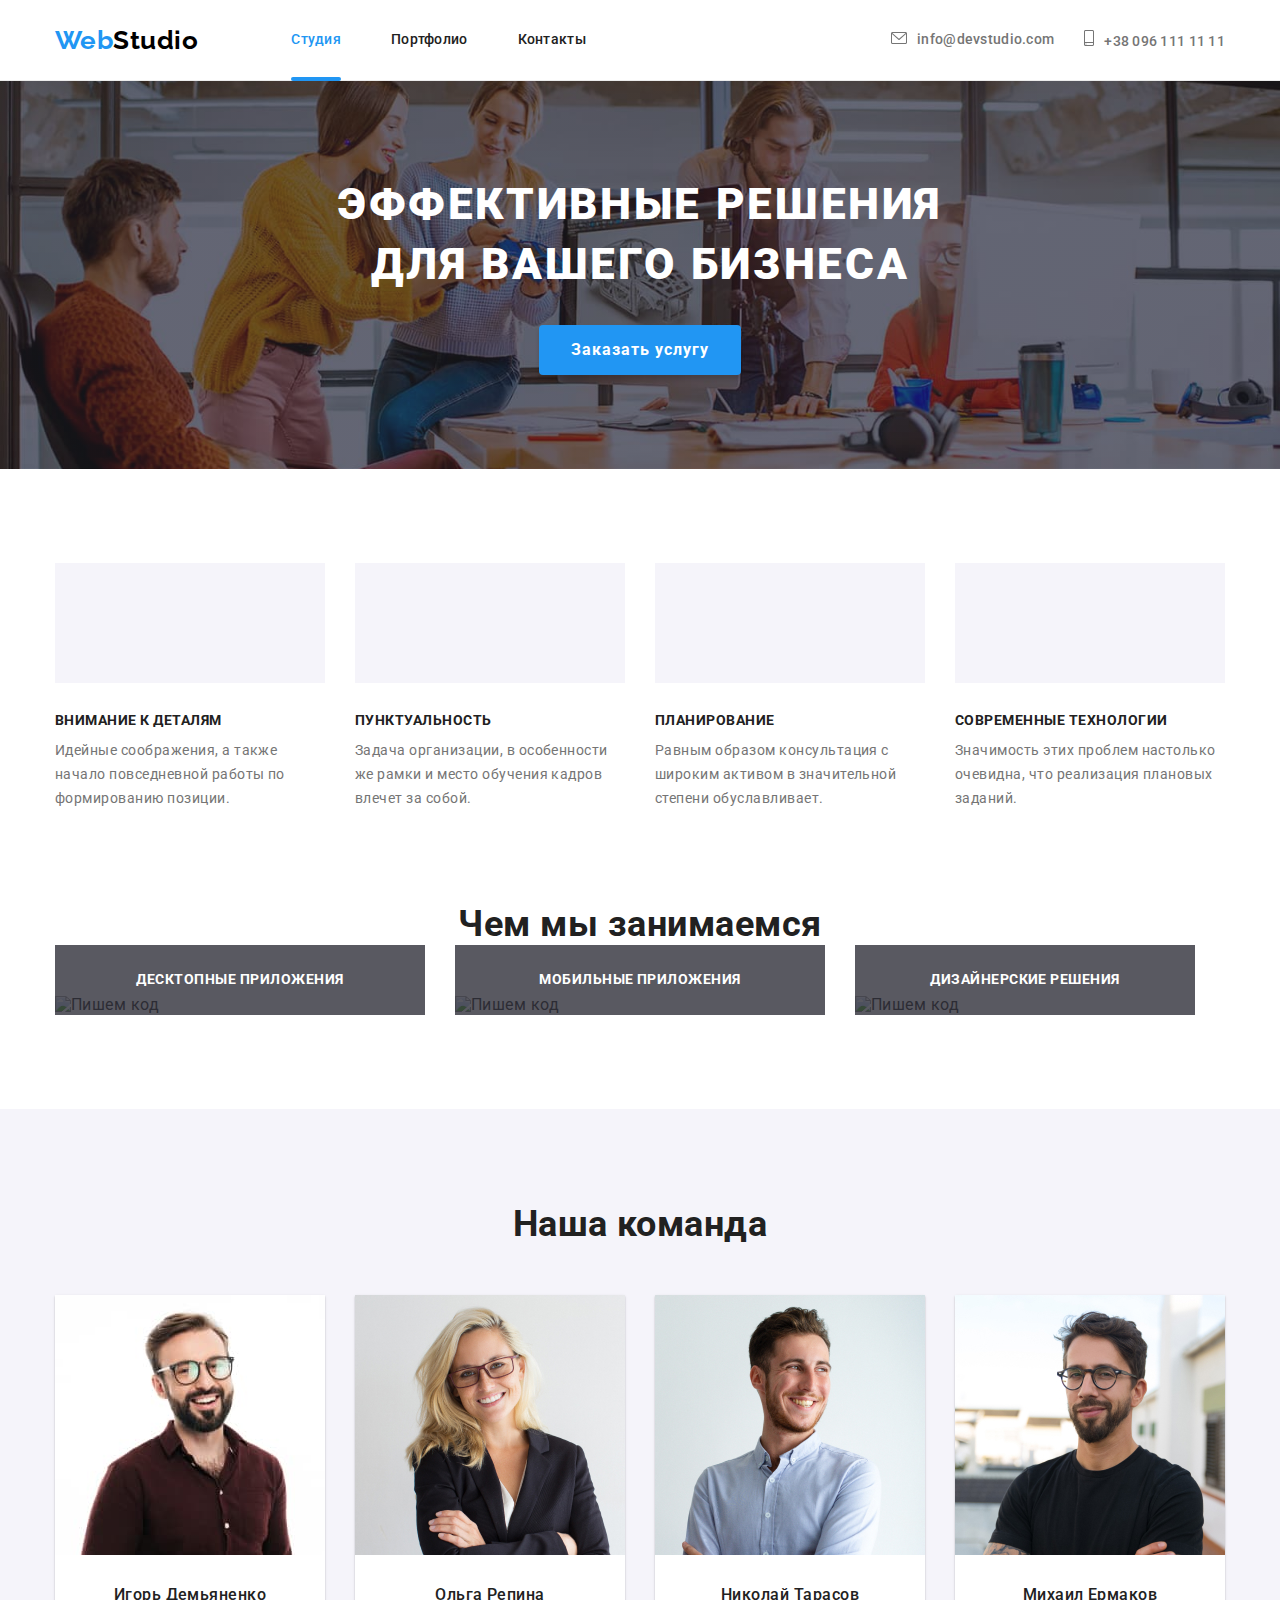
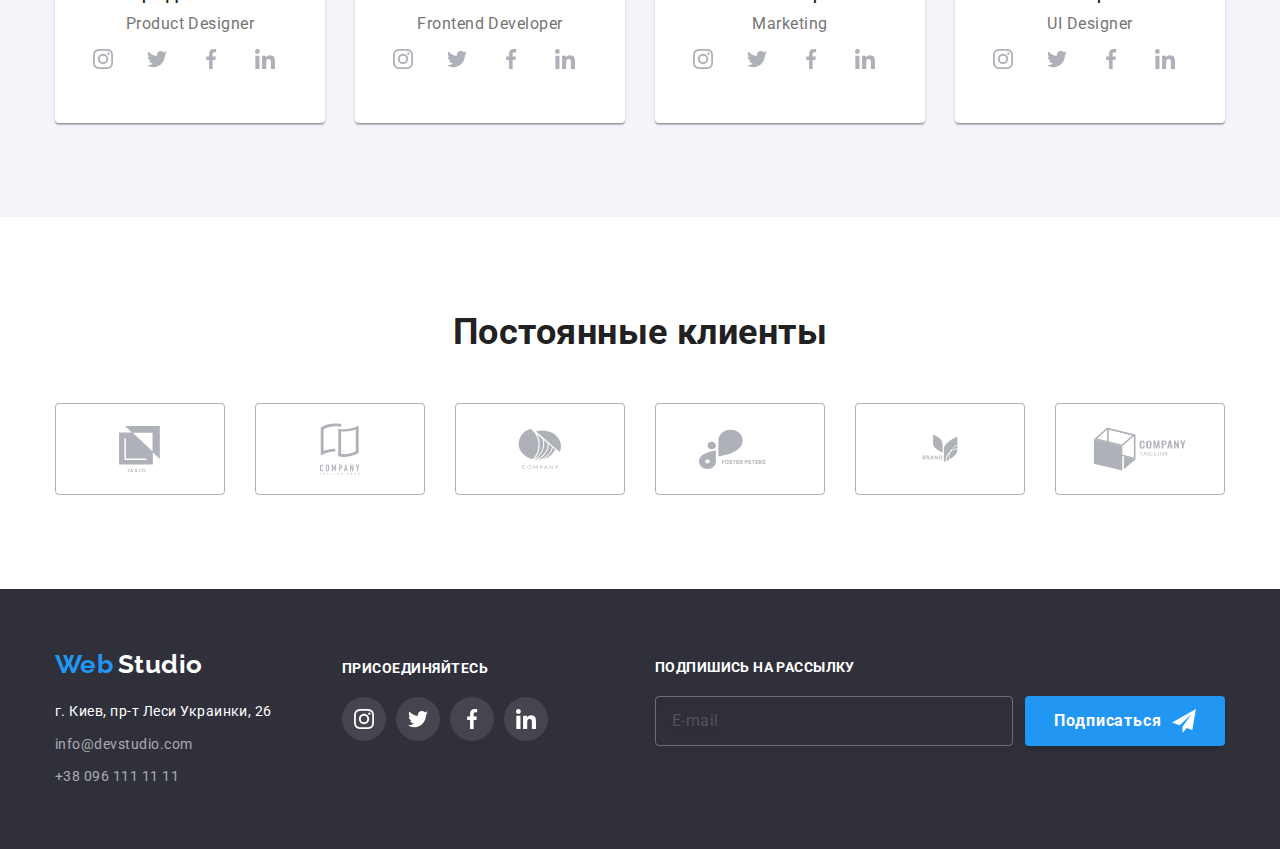
==== commit 9218d8a2: "final 8" ====
--- a/index.html
+++ b/index.html
@@ -532,7 +532,6 @@
               ><span class="header-pages__logoblu">Web</span>
               <span class="header-pages__logowhite">Studio</span></a
             >
-
             <address class="footer__address">
               <ul class="footer__link">
                 <li class="footer__itemtop">
--- a/css/main.min.css
+++ b/css/main.min.css
@@ -1,2 +1,2 @@
-.visually-hidden{position:absolute;width:1px;height:1px;margin:-1px;border:0;padding:0;white-space:normal;clip-path:inset(100%);clip:rect(0 0 0 0);overflow:hidden}:root{--primary-text-color: #212121;--secondary-text-color: #757575;--font-header-footer: #2f303a;--white-color-text: #ffffff;--accent-color: #2196f3;--animation: 250ms cubic-bezier(0.4, 0, 0.2, 1)}body{background-color:#ffffff;color:var(--primary-text-color);font-family:"Roboto", "Helvetica Neue", sans-serif;letter-spacing:0.03em;margin:0}ul,li,p{list-style:none;margin:0;padding:0}h1,h2,h3,h4,h5,h6{margin:0;padding:0}a{text-decoration:none}img{display:block}.container{width:100%;padding-left:15px;padding-right:15px;margin:0 auto}@media screen and (min-width: 480px){.container{width:480px}}@media screen and (min-width: 768px){.container{width:768px}}@media screen and (min-width: 1200px){.container{width:1200px}}.section{padding-top:60px;padding-bottom:60px}@media screen and (min-width: 1200px){.section{padding-top:94px;padding-bottom:94px}}.backdrop{position:fixed;top:0;left:0;width:100%;height:100%;background-color:rgba(0,0,0,0.2);opacity:1;transition:opacity var(--animation);z-index:12}.backdrop__modal{position:absolute;top:50%;left:50%;transform:translate(-50%, -50%);width:100%;min-height:609px;background-color:#ffffff;transition:transform var(--animation);z-index:3;padding:40px}@media screen and (min-width: 480px){.backdrop__modal{width:450px;height:609px}}@media screen and (min-width: 1200px){.backdrop__modal{width:528px;height:581px}}.backdrop__title{font-family:"Roboto";font-weight:700;font-size:20px;line-height:1.15;text-align:center;letter-spacing:0.03em;color:var(--primary-text-color);padding-bottom:12px}.is-hidden{opacity:0;pointer-events:none;transition:opacity var(--animation)}.form{width:100%;font-family:"Roboto";font-weight:400;font-size:12px;line-height:1.15;letter-spacing:0.01em;color:var(--secondary-text-color)}.form__close{position:absolute;top:8px;right:8px;height:30px;width:30px;background-color:#ffffff;border:1px solid rgba(0,0,0,0.1);border-radius:50%;cursor:pointer;display:flex;justify-content:center;align-items:center;color:#000000;transition:color var(--animation)}.form__close:hover,.form__close:focus{fill:var(--accent-color)}.form__iconclose{fill:currentColor}.form__field{position:relative;display:flex;flex-direction:column;margin-bottom:10px;background:#ffffff;border-radius:4px}.form__input{margin:0;margin-top:4px;border:1px solid rgba(33,33,33,0.2);box-sizing:border-box;border-radius:4px;padding:10px 40px;display:flex;cursor:pointer;height:40px;outline:none}.form__input::placeholder{color:rgba(117,117,117,0.5)}.form__input:focus{border-color:var(--accent-color);color:#2f303a}.form__icon+.form__iconname{margin:0;padding:0;display:flex;position:absolute;top:50%;left:12px;cursor:pointer}.form__field:focus-within>.form__icon+.form__iconname{color:var(--accent-color);fill:var(--accent-color);transition:var(--animation)}.form__comment{display:flex}.form__textarea{width:100%;height:120px;padding:12px 16px;border:1px solid rgba(33,33,33,0.2);box-sizing:border-box;border-radius:4px;resize:none}.form__textarea::placeholder{color:rgba(117,117,117,0.5)}.form__agreement{letter-spacing:0.03em;line-height:1.71;display:flex;align-items:center;margin-top:20px}.form a{color:var(--accent-color);text-decoration-line:underline}@media screen and (min-width: 1200px){.form a{font-size:14px;line-height:1.7}}.form__checkbox{-webkit-appearance:none;-moz-appearance:none;appearance:none;position:absolute}.form__checkicon{content:"";display:inline-block;background-repeat:no-repeat;width:16px;height:15px;border:2px solid var(--primary-text-color);border-radius:4px;margin-right:8px}.form__checkbox:checked+.form__checkicon{border-color:var(--accent-color);background-color:var(--accent-color);background-image:url(../images/iconcheck.svg);background-size:contain;background-origin:content-box}.form__button{color:var(--white-color-text);background-color:var(--accent-color);margin:0 auto;display:block;font-family:"Roboto";padding:10px 55px;border-radius:4px;min-width:200px;border:transparent;font-weight:700;font-size:16px;line-height:1.88;display:flex;align-items:center;text-align:center;letter-spacing:0.06em;cursor:pointer;box-shadow:0px 4px 4px rgba(0,0,0,0.15);border-radius:4px;transition:background-color var(--animation),color var(--animation);margin-top:30px}.form__button:hover,.form__button:focus{background-color:var(--accent-color);color:var(--accent-color)}.form__policy{font-size:12px;line-height:1.17;letter-spacing:0.03em;color:var(--primary-text-color);margin-left:8px}@media screen and (min-width: 1200px){.form__policy{font-size:14px;line-height:1.7}}.site-nav{width:100%}@media screen and (max-width: 767px){.site-nav{position:fixed;display:none;flex-direction:column;justify-content:space-between;width:100vw;height:100vh;top:0;left:0;background-color:#ffffff;padding-top:48px;padding-bottom:48px;padding-left:40px;padding-right:40px}}.site-nav.is-open{display:flex;z-index:2}@media screen and (min-width: 768px){.site-nav{display:flex;align-items:center}}.site-nav__list{color:var(--primary-text-color);font-weight:500;letter-spacing:0.02em;text-decoration:none}@media screen and (max-width: 767px){.site-nav__list{position:relative;display:block;font-size:40px;line-height:1.17}}@media screen and (min-width: 768px){.site-nav__list{font-size:14px;line-height:1.14;padding-top:32px;padding-bottom:32px;display:inline-flex;transition:color var(--animation),outline-color var(--animation)}}.site-nav__list:hover,.site-nav__list:focus{color:var(--accent-color);outline-color:var(--accent-color)}.site-nav__textblack{color:var(--primary-text-color)}.site-nav__linelink{color:var(--accent-color)}@media screen and (min-width: 768px){.site-nav__linelink::after{position:absolute;margin-bottom:-30px;left:0;bottom:-3px;content:"";display:block;width:100%;height:4px;border-radius:2px;transition:color var(--animation);background-color:var(--accent-color)}}.site-nav__item{position:relative}.site-nav__item:hover,.site-nav__item:focus{color:var(accent-color);outline:0;outline-offset:0;text-decoration:none;transition:color var(--animation)}@media screen and (max-width: 767px){.site-nav__item:not(:last-child){margin-bottom:32px}}@media screen and (min-width: 768px){.site-nav__item:not(:last-child){margin-right:50px}}@media screen and (min-width: 768px){.site-nav__box{margin-left:88px}}@media screen and (min-width: 1200px){.site-nav__box{margin-left:93px}}.advantage{display:flex;justify-content:space-between;flex-wrap:wrap;margin-left:-30px;margin-top:-30px;flex-direction:column}@media screen and (min-width: 768px){.advantage{flex-direction:row}}.advantage__h2{color:var(--primary-text-color);font-weight:700;font-size:14px;line-height:1.14;text-transform:uppercase;margin-bottom:10px}.advantage__list{margin-left:30px;margin-top:30px}@media screen and (min-width: 768px){.advantage__list{flex-basis:calc(100% / 2 - 30px)}}@media screen and (min-width: 1200px){.advantage__list{flex-basis:calc(100% / 4 - 30px)}}.advantage__list::before{display:block;content:"";height:120px;background-size:auto;background-repeat:no-repeat;background-position:center;background-color:#f5f4fa;margin-bottom:30px}.advantage__list:nth-child(1)::before{background-image:url(../images/advantage-svg1.svg)}.advantage__list:nth-child(2)::before{background-image:url(../images/advantage-svg2.svg)}.advantage__list:nth-child(3)::before{background-image:url(../images/advantage-svg3.svg)}.advantage__list:nth-child(4)::before{background-image:url(../images/advantage-svg4.svg)}.advantage__title{color:var(--primary-text-color);font-weight:700;font-size:14px;line-height:1.14;text-transform:uppercase;margin-bottom:10px;text-align:center}@media screen and (min-width: 768px){.advantage__title{text-align:left}}.advantage__description{color:var(--secondary-text-color);font-size:14px;line-height:1.71}.card{display:flex;flex-wrap:wrap;margin:15px}.card__list{width:370px;margin:-15px;transition:box-shadow var(--animation);flex-basis:calc((100% - 2 * 15px) / 1)}@media screen and (min-width: 768px){.card__list{flex-basis:calc((100% - 4 * 15px) / 2)}.card__list:nth-child(2n){margin-right:0}}@media screen and (min-width: 1200px){.card__list{flex-basis:calc((100% - 6 * 15px) / 3)}.card__list:nth-child(3n){margin-right:0}}.card__link{height:100%;background:#ffffff;border:1px solid #eeeeee;outline:none;display:block}.card__link:hover,.card__link:focus{box-shadow:0px 1px 1px rgba(0,0,0,0.12),0px 4px 4px rgba(0,0,0,0.06),1px 4px 6px rgba(0,0,0,0.16)}.card__title{color:var(--primary-text-color);font-weight:700;font-size:18px;line-height:2;letter-spacing:0.06em;margin-bottom:4px}.card__description{color:var(--secondary-text-color);font-size:16px;line-height:1.88}.card__border{padding:24px}.card__overlay{position:absolute;width:100%;height:100%;left:0;top:0;background-color:rgba(33,150,243,0.9);padding:63px 24px;transform:translateY(105%);transition:transform var(--animation)}@media screen and (min-width: 768px){.card__overlay{padding-top:49px}}@media screen and (min-width: 1200px){.card__overlay{padding-top:63px}}.card__list:hover .card__overlay{transform:translateY(0)}.card__overlaydesc{font-size:18px;line-height:1.56;letter-spacing:0.03em;color:#ffffff}.card__overlayfull{position:relative;overflow:hidden}.client__h2{color:var(--primary-text-color);font-weight:700;font-size:28px;line-height:1.18;text-align:center;margin-bottom:30px}@media screen and (min-width: 1200px){.client__h2{font-size:36px;line-height:1.17;margin-bottom:50px}}.client{display:flex;flex-wrap:wrap;margin-left:-30px;margin-top:-30px}.client__list{margin-left:30px;margin-top:30px;flex-basis:calc((100% - 4 * 15px) / 2)}@media screen and (min-width: 768px){.client__list{flex-basis:calc((100% - 6 * 15px) / 3)}}@media screen and (min-width: 1200px){.client__list{flex-basis:calc((100% - 12 * 15px) / 6)}}.client__link{height:92px;display:flex;justify-content:center;align-items:center;fill:#afb1b8;border:1px solid #afb1b8;border-radius:4px;outline:none;transition:fill var(--animation),border-color var(--animation)}.client__link:hover,.client__link:focus{fill:var(--accent-color);border-color:var(--accent-color)}@media screen and (max-width: 767px){.site-contact{margin-bottom:64px}}@media screen and (min-width: 768px){.site-contact{display:flex;flex-direction:column-reverse;margin-left:auto}}@media screen and (min-width: 1200px){.site-contact{flex-direction:row-reverse}}@media screen and (max-width: 767px){.site-contact__item:not(:last-child){margin-bottom:32px}}@media screen and (min-width: 1199px){.site-contact__item:not(:last-child){margin-left:30px}}@media screen and (min-width: 768px){.site-contact__item:last-child{margin-bottom:10px}}@media screen and (min-width: 1199px){.site-contact__item:last-child{margin-bottom:0}}@media screen and (min-width: 1199px){.site-contact__item{display:flex;align-items:center}}.site-contact__link{font-weight:500;letter-spacing:0.02em}@media screen and (min-width: 768px){.site-contact__link{display:block;font-weight:500;font-size:12px;line-height:1.17;color:#757575;align-items:center;transition:color var(--accent-color),outline-color var(--accent-color)}.site-contact__link:hover,.site-contact__link:focus{color:var(--accent-color);outline-color:var(--accent-color)}}@media screen and (min-width: 1200px){.site-contact__link{font-size:14px;line-height:1.14;flex-direction:row}}@media screen and (max-width: 767px){.site-contact__link--tel{font-size:34px;line-height:1.18;letter-spacing:0.02em;color:var(--accent-color)}}@media screen and (max-width: 767px){.site-contact__link--mail{font-size:24px;line-height:1.17;color:var(--secondary-text-color)}}.site-contact__icon{fill:currentColor}@media screen and (max-width: 767px){.site-contact__icon{display:none}}@media screen and (min-width: 768px){.site-contact__icon{margin-right:8px}}@media screen and (min-width: 1200px){.site-contact__icon{margin-right:10px}}.footer{background-color:#2f303a;font-style:normal;display:block}.footer__padding{padding-top:60px;padding-bottom:60px}.footer__itemtop{margin-top:20px}.footer__link{font-style:normal}.footer__item:not(:last-child){margin-bottom:9px}.footer__address{margin-top:20px}.footer__contact{font-size:14px;line-height:1.7;display:block;outline:none;color:rgba(255,255,255,0.6);transition:color var(--accent-color)}.footer__contact:hover,.footer__contact:focus{color:var(--accent-color)}@media screen and (max-width: 1199px){.footer__contact{text-align:center}}.footer__contact--white{color:var(--white-color-text);margin-right:70px}.footer__contact:hover,.footer__contact:focus{color:var(--accent-color)}.footer__address:hover,.footer__address:focus{color:var(--accent-color)}@media screen and (min-width: 768px){.footer__box{display:flex;justify-content:center}}.footer__box--logo{padding-top:60px}.foto{display:flex;justify-content:space-between}.foto__h2{color:var(--primary-text-color);font-weight:700;font-size:36px;line-height:1.16;text-align:center;margin-bottom:50px}.foto__title{position:absolute;bottom:0;width:100%;height:70px;font-weight:700;font-size:14px;line-height:1.14;text-transform:uppercase;color:#ffffff;background-color:rgba(47,48,58,0.8);display:flex;justify-content:center;align-items:center}.foto__list{width:370px;margin-right:30px;position:relative}.foto__nopadding{padding-top:0px;display:flex}@media screen and (max-width: 767px){.foto__nopadding{display:none}}@media screen and (min-width: 768px){.foto__nopadding{display:none}}@media screen and (min-width: 1200px){.foto__nopadding{display:flex}}.offer{background-color:#2f303a;max-width:1600px;background-position:center;background-size:cover;margin-left:auto;margin-right:auto;background-image:linear-gradient(to right, rgba(47,48,58,0.4), rgba(47,48,58,0.4)),url("../images/offer/1-mob1x.jpg")}@media screen and (min-device-pixel-ratio: 2), screen and (min-resolution: 192dpi), screen and (min-resolution: 2dppx){.offer{background-image:linear-gradient(to right, rgba(47,48,58,0.4), rgba(47,48,58,0.4)),url("../images/offer/1-mob2x.jpg")}}@media screen and (min-width: 481px){.offer{background-image:linear-gradient(to right, rgba(47,48,58,0.4), rgba(47,48,58,0.4)),url("../images/offer/1-tab1x.jpg")}}@media screen and (min-width: 481px) and (min-device-pixel-ratio: 2), screen and (min-width: 481px) and (min-resolution: 192dpi), screen and (min-width: 481px) and (min-resolution: 2dppx){.offer{background-image:linear-gradient(to right, rgba(47,48,58,0.4), rgba(47,48,58,0.4)),url("../images/offer/1-tab2x.jpg")}}@media screen and (min-width: 769px){.offer{background-image:linear-gradient(to right, rgba(47,48,58,0.4), rgba(47,48,58,0.4)),url("../images/offer/1-desk1x.jpg")}}@media screen and (min-width: 769px) and (min-device-pixel-ratio: 2), screen and (min-width: 769px) and (min-resolution: 192dpi), screen and (min-width: 769px) and (min-resolution: 2dppx){.offer{background-image:linear-gradient(to right, rgba(47,48,58,0.4), rgba(47,48,58,0.4)),url("../images/offer/1-desk2x.jpg")}}@media screen and (min-width: 769px) and (max-width: 768px){.offer{padding-top:118px}}@media screen and (min-width: 769px) and (max-width: 768px) and (min-width: 769px){.offer{padding-top:200px}}.offer__title{color:var(--white-color-text);max-width:360px;font-weight:900;font-size:26px;line-height:1.6;text-align:center;letter-spacing:0.06em;text-transform:uppercase;margin:0 auto;margin-bottom:30px}@media screen and (min-width: 1200px){.offer__title{font-size:44px;line-height:1.36;max-width:696px}}.offer .container::before{display:block;content:"";background-size:contain;background-repeat:no-repeat;background-position:center;background-color:#f5f4fa}.offer__button{color:var(--white-color-text);background-color:var(--accent-color);margin:0 auto;display:block;font-family:"Roboto";padding:10px 32px;border-radius:4px;min-width:200px;border:transparent;font-weight:700;font-size:16px;line-height:1.88;display:flex;align-items:center;text-align:center;letter-spacing:0.06em;cursor:pointer;box-shadow:0px 4px 4px rgba(0,0,0,0.15);border-radius:4px;transition:background-color var(--animation),color var(--animation)}.offer__button:hover,.offer__button:focus{background-color:var(--white-color-text);color:var(--accent-color)}.header-pages{border-bottom:1px solid #ececec;position:relative}.header-pages__display{display:flex;align-items:center;justify-content:space-between}.header-pages__logo{padding:16px 0;cursor:pointer}.header-pages__logo:hover,.header-pages__logo:focus,.header-pages__logo:active{color:var(--accent-color);outline:0;outline-offset:0;text-decoration:none;transition:color var(--animation)}.header-pages__logoblu{color:var(--accent-color);font-family:"Raleway";font-weight:700;font-size:24px;line-height:1.16;transition:color var(--animation)}@media screen and (min-width: 1200px){.header-pages__logoblu{font-size:26px;line-height:1.19}}.header-pages__logoblack{color:#000000;font-family:"Raleway";font-weight:700;font-size:24px;line-height:1.16;cursor:pointer}@media screen and (min-width: 1200px){.header-pages__logoblack{font-size:26px;line-height:1.19}}.header-pages__logowhite{color:var(--white-color-text);font-family:"Raleway";font-weight:700;font-size:24px;line-height:1.16;transition:color var(--animation)}@media screen and (min-width: 1200px){.header-pages__logowhite{font-size:26px;line-height:1.19}}.header-pages__button{display:inline-flex;position:fixed;z-index:10;top:10px;right:15px;padding:0;margin:0;border:none;outline:none;cursor:pointer;background-color:transparent;transition:fill var(--animation)}@media screen and (min-width: 768px){.header-pages__button{display:none}}.header-pages__button:hover,.header-pages__button:focus{fill:var(--accent-color)}.header-pages__button .header-pages__menu-close{display:none}.header-pages__button.is-open .header-pages__menu-close{display:block}.header-pages__button.is-open .header-pages__menu-open{display:none}.header-pages__button.is-open .header-pages__button-icon{top:10px;left:15px;z-index:10}.project{display:flex;justify-content:center}@media screen and (max-width: 767px){.project{display:flex;flex-wrap:wrap;margin-top:-8px;margin-left:-8px;margin-bottom:40px}}@media screen and (min-width: 768px){.project{margin-bottom:30px;display:flex;justify-content:center}}@media screen and (min-width: 1200px){.project{margin-bottom:50px}}.project__item{margin-top:8px;margin-left:8px}.project__filter{color:var(--primary-text-color);background-color:#f5f4fa;border-radius:4px;border:none;font-weight:500;font-size:16px;line-height:1.62;text-align:center;cursor:pointer;margin-right:8px;padding:6px 22px;transition:color var(--animation),background-color var(--animation),box-shadow var(--animation)}.project__filter:hover,.project__filter:focus{color:var(--white-color-text);background-color:var(--accent-color);border:none;font-weight:500;font-size:16px;line-height:1.62;text-align:center;box-shadow:0px 3px 1px rgba(0,0,0,0.1),0px 1px 2px rgba(0,0,0,0.08),0px 2px 2px rgba(0,0,0,0.12);border-radius:4px}.footer-social{display:flex;justify-content:center}@media screen and (max-width: 1199px){.footer-social{margin-bottom:60px}}.footer-social__title{font-weight:700;font-size:14px;line-height:1.14;text-transform:uppercase;color:#ffffff;margin-bottom:20px}.footer-social :nth-last-child(){margin-right:0}.footer-social__item:not(:last-child){margin-right:10px}.footer-social__icon{width:20px;height:20px;fill:#fff;display:flex}.footer-social__link{display:flex;width:44px;height:44px;fill:#ffffff;background-color:rgba(255,255,255,0.1);border-radius:50%;align-items:center;justify-content:center;outline:none;transition:background-color var(--animation)}.footer-social__link:hover,.footer-social__link:focus{background-color:var(--accent-color)}.footer-social__link:hover,.footer-social__link:focus{background-color:var(--accent-color)}.footer-social__link:hover .footer-social__icon,.footer-social__link:focus .footer-social__icon{fill:var(--white-color-text)}@media screen and (max-width: 767px){.footer-social__box{margin-top:60px}}@media screen and (min-width: 768px){.footer-social__box{margin-left:165px;padding-top:65px}}@media screen and (max-width: 1199px){.footer-social__box{text-align:center}}@media screen and (min-width: 1200px){.footer-social__box{margin-left:70px;padding-top:72px}}.social{list-style:none;display:flex;justify-content:center;align-items:center;margin-right:10px;margin-left:32px;margin-bottom:30px}.social__item{width:44px;height:44px;border-radius:50%;margin-right:10px}.social__icon{width:20px;height:20px;fill:#afb1b8}.social__link{width:100%;height:100%;display:flex;border-radius:22px;fill:#afb1b8;transition:fill var(--animation),background-color var(--animation);background:rgba(255,255,255,0.1)}.social__link:hover,.social__link:focus{background-color:var(--accent-color);transition:color var(--animation)}.social__link:hover .social__icon,.social__link:focus .social__icon{fill:#fff}@media screen and (min-width: 768px){.footer-subscribe{margin-top:60px;margin-left:auto;margin-right:auto}}@media screen and (min-width: 1200px){.footer-subscribe{margin-top:0;margin-right:0;padding-top:72px}}.footer-subscribe__form{display:flex}@media screen and (max-width: 1199px){.footer-subscribe__form{flex-direction:column}}.footer-subscribe__field{position:relative;display:flex;border-radius:4px}.footer-subscribe__button{font-weight:700;font-size:16px;line-height:1.9;display:flex;align-items:center;justify-content:center;letter-spacing:0.06em;min-width:200px;min-height:50px;cursor:pointer;box-shadow:0px 4px 4px rgba(0,0,0,0.15);border-radius:4px;padding:10px;border:none;background-color:var(--accent-color);color:#ffffff;transition:background-color var(--animation);margin-right:auto;margin-left:auto}.footer-subscribe__button:hover,.footer-subscribe__button:focus{background-color:#188ce8}@media screen and (min-width: 1200px){.footer-subscribe__button{margin-left:12px}}.footer-subscribe__icon{fill:#ffffff;margin-left:10px}.footer-subscribe__title{font-weight:700;font-size:14px;line-height:1.14;letter-spacing:0.03em;text-transform:uppercase;color:#ffffff;display:flex;margin-bottom:20px}@media screen and (max-width: 1199px){.footer-subscribe__title{justify-content:center}}.footer-subscribe__input{margin-left:auto;margin-right:auto;width:100%;height:50px;padding-left:16px;padding-top:15px;padding-bottom:15px;border:1px solid rgba(255,255,255,0.3);box-sizing:border-box;filter:drop-shadow(0px 4px 4px rgba(0,0,0,0.15));border-radius:4px;outline:none;background-color:transparent;color:#ffffff;transition:border-color var(--animation)}@media screen and (min-width: 480px){.footer-subscribe__input{width:450px}}@media screen and (max-width: 1199px){.footer-subscribe__input{margin-bottom:20px}}@media screen and (min-width: 1200px){.footer-subscribe__input{width:358px}}.footer-subscribe__input:hover,.footer-subscribe__input:focus{border-color:var(--accent-color)}.footer-subscribe__icon{top:25%;left:80%;cursor:pointer;fill:var(--white-color-text)}.footer-subscribe__input{font-weight:400;font-size:16px;line-height:1.25px;display:flex;align-items:center;letter-spacing:0.03em}.footer-subscribe__input:focus{border-color:var(--accent-color);color:var(--white-color-text)}.footer-subscribe__input::placeholder{color:rgba(117,117,117,0.5);margin:0;padding:0}.network{display:flex;flex-wrap:wrap}@media screen and (min-width: 768px){.network{display:none}}.network__item{height:100%;position:relative;color:var(--accent-color)}.network__item:not(:last-child){margin-right:20px}.network__item:not(:last-child)::after{position:absolute;content:"";right:-10px;bottom:0;height:22px;width:1px;display:block;background-color:rgba(33,33,33,0.2)}.network__link{font-weight:500;font-size:18px;line-height:1.22px;letter-spacing:0.02em;color:var(--accent-color)}.team{display:flex;flex-wrap:wrap;margin-left:-30px;margin-top:-30px}.team__section{background-color:#f5f4fa}.team__title{color:var(--primary-text-color);font-weight:700;font-size:36px;line-height:1.17;text-align:center;margin-bottom:50px}.team__name{color:var(--primary-text-color);font-weight:500;font-size:16px;line-height:1.19;text-align:center;margin-top:30px;margin-bottom:10px}.team__position{color:var(--secondary-text-color);font-size:16px;line-height:1.19;text-align:center;margin-bottom:16px}.team__list{margin-left:30px;margin-top:30px;background-color:#ffffff;box-shadow:0px 1px 3px rgba(0,0,0,0.12),0px 1px 1px rgba(0,0,0,0.14),0px 2px 1px rgba(0,0,0,0.2);border-radius:0px 0px 4px 4px;max-width:450px}@media screen and (min-width: 768px){.team__list{width:354px}}@media screen and (min-width: 1200px){.team__list{width:270px}}.team__image{width:100%}
+.visually-hidden{position:absolute;width:1px;height:1px;margin:-1px;border:0;padding:0;white-space:normal;clip-path:inset(100%);clip:rect(0 0 0 0);overflow:hidden}:root{--primary-text-color: #212121;--secondary-text-color: #757575;--font-header-footer: #2f303a;--white-color-text: #ffffff;--accent-color: #2196f3;--animation: 250ms cubic-bezier(0.4, 0, 0.2, 1)}body{background-color:#ffffff;color:var(--primary-text-color);font-family:"Roboto", "Helvetica Neue", sans-serif;letter-spacing:0.03em;margin:0}ul,li,p{list-style:none;margin:0;padding:0}h1,h2,h3,h4,h5,h6{margin:0;padding:0}a{text-decoration:none}img{display:block}.container{width:100%;padding-left:15px;padding-right:15px;margin:0 auto}@media screen and (min-width: 480px){.container{width:480px}}@media screen and (min-width: 768px){.container{width:768px}}@media screen and (min-width: 1200px){.container{width:1200px}}.section{padding-top:60px;padding-bottom:60px}@media screen and (min-width: 1200px){.section{padding-top:94px;padding-bottom:94px}}.backdrop{position:fixed;top:0;left:0;width:100%;height:100%;background-color:rgba(0,0,0,0.2);opacity:1;transition:opacity var(--animation);z-index:12}.backdrop__modal{position:absolute;top:50%;left:50%;transform:translate(-50%, -50%);width:100%;min-height:609px;background-color:#ffffff;transition:transform var(--animation);z-index:3;padding:40px}@media screen and (min-width: 480px){.backdrop__modal{width:450px;height:609px}}@media screen and (min-width: 1200px){.backdrop__modal{width:528px;height:581px}}.backdrop__title{font-family:"Roboto";font-weight:700;font-size:20px;line-height:1.15;text-align:center;letter-spacing:0.03em;color:var(--primary-text-color);padding-bottom:12px}.is-hidden{opacity:0;pointer-events:none;transition:opacity var(--animation)}.form{width:100%;font-family:"Roboto";font-weight:400;font-size:12px;line-height:1.15;letter-spacing:0.01em;color:var(--secondary-text-color)}.form__close{position:absolute;top:8px;right:8px;height:30px;width:30px;background-color:#ffffff;border:1px solid rgba(0,0,0,0.1);border-radius:50%;cursor:pointer;display:flex;justify-content:center;align-items:center;color:#000000;transition:color var(--animation)}.form__close:hover,.form__close:focus{fill:var(--accent-color)}.form__iconclose{fill:currentColor}.form__field{position:relative;display:flex;flex-direction:column;margin-bottom:10px;background:#ffffff;border-radius:4px}.form__input{margin:0;margin-top:4px;border:1px solid rgba(33,33,33,0.2);box-sizing:border-box;border-radius:4px;padding:10px 40px;display:flex;cursor:pointer;height:40px;outline:none}.form__input::placeholder{color:rgba(117,117,117,0.5)}.form__input:focus{border-color:var(--accent-color);color:#2f303a}.form__icon+.form__iconname{margin:0;padding:0;display:flex;position:absolute;top:50%;left:12px;cursor:pointer}.form__field:focus-within>.form__icon+.form__iconname{color:var(--accent-color);fill:var(--accent-color);transition:var(--animation)}.form__comment{display:flex}.form__textarea{width:100%;height:120px;padding:12px 16px;border:1px solid rgba(33,33,33,0.2);box-sizing:border-box;border-radius:4px;resize:none}.form__textarea::placeholder{color:rgba(117,117,117,0.5)}.form__agreement{letter-spacing:0.03em;line-height:1.71;display:flex;align-items:center;margin-top:20px}.form a{color:var(--accent-color);text-decoration-line:underline}@media screen and (min-width: 1200px){.form a{font-size:14px;line-height:1.7}}.form__checkbox{-webkit-appearance:none;-moz-appearance:none;appearance:none;position:absolute}.form__checkicon{content:"";display:inline-block;background-repeat:no-repeat;width:16px;height:15px;border:2px solid var(--primary-text-color);border-radius:4px;margin-right:8px}.form__checkbox:checked+.form__checkicon{border-color:var(--accent-color);background-color:var(--accent-color);background-image:url(../images/iconcheck.svg);background-size:contain;background-origin:content-box}.form__button{color:var(--white-color-text);background-color:var(--accent-color);margin:0 auto;display:block;font-family:"Roboto";padding:10px 55px;border-radius:4px;min-width:200px;border:transparent;font-weight:700;font-size:16px;line-height:1.88;display:flex;align-items:center;text-align:center;letter-spacing:0.06em;cursor:pointer;box-shadow:0px 4px 4px rgba(0,0,0,0.15);border-radius:4px;transition:background-color var(--animation),color var(--animation);margin-top:30px}.form__button:hover,.form__button:focus{background-color:var(--accent-color);color:var(--accent-color)}.form__policy{font-size:12px;line-height:1.17;letter-spacing:0.03em;color:var(--primary-text-color);margin-left:8px}@media screen and (min-width: 1200px){.form__policy{font-size:14px;line-height:1.7}}.site-nav{width:100%}@media screen and (max-width: 767px){.site-nav{position:fixed;display:none;flex-direction:column;justify-content:space-between;width:100vw;height:100vh;top:0;left:0;background-color:#ffffff;padding-top:48px;padding-bottom:48px;padding-left:40px;padding-right:40px}}.site-nav.is-open{display:flex;z-index:2}@media screen and (min-width: 768px){.site-nav{display:flex;align-items:center}}.site-nav__list{color:var(--primary-text-color);font-weight:500;letter-spacing:0.02em;text-decoration:none}@media screen and (max-width: 767px){.site-nav__list{position:relative;display:block;font-size:40px;line-height:1.17}}@media screen and (min-width: 768px){.site-nav__list{font-size:14px;line-height:1.14;padding-top:32px;padding-bottom:32px;display:inline-flex;transition:color var(--animation),outline-color var(--animation)}}.site-nav__list:hover,.site-nav__list:focus{color:var(--accent-color);outline-color:var(--accent-color)}.site-nav__textblack{color:var(--primary-text-color)}.site-nav__linelink{color:var(--accent-color)}@media screen and (min-width: 768px){.site-nav__linelink::after{position:absolute;margin-bottom:-30px;left:0;bottom:-3px;content:"";display:block;width:100%;height:4px;border-radius:2px;transition:color var(--animation);background-color:var(--accent-color)}}.site-nav__item{position:relative}.site-nav__item:hover,.site-nav__item:focus{color:var(accent-color);outline:0;outline-offset:0;text-decoration:none;transition:color var(--animation)}@media screen and (max-width: 767px){.site-nav__item:not(:last-child){margin-bottom:32px}}@media screen and (min-width: 768px){.site-nav__item:not(:last-child){margin-right:50px}}@media screen and (min-width: 768px){.site-nav__box{margin-left:88px}}@media screen and (min-width: 1200px){.site-nav__box{margin-left:93px}}.advantage{display:flex;justify-content:space-between;flex-wrap:wrap;margin-left:-30px;margin-top:-30px;flex-direction:column}@media screen and (min-width: 768px){.advantage{flex-direction:row}}.advantage__h2{color:var(--primary-text-color);font-weight:700;font-size:14px;line-height:1.14;text-transform:uppercase;margin-bottom:10px}.advantage__list{margin-left:30px;margin-top:30px}@media screen and (min-width: 768px){.advantage__list{flex-basis:calc(100% / 2 - 30px)}}@media screen and (min-width: 1200px){.advantage__list{flex-basis:calc(100% / 4 - 30px)}}.advantage__list::before{display:block;content:"";height:120px;background-size:auto;background-repeat:no-repeat;background-position:center;background-color:#f5f4fa;margin-bottom:30px}.advantage__list:nth-child(1)::before{background-image:url(../images/advantage-svg1.svg)}.advantage__list:nth-child(2)::before{background-image:url(../images/advantage-svg2.svg)}.advantage__list:nth-child(3)::before{background-image:url(../images/advantage-svg3.svg)}.advantage__list:nth-child(4)::before{background-image:url(../images/advantage-svg4.svg)}.advantage__title{color:var(--primary-text-color);font-weight:700;font-size:14px;line-height:1.14;text-transform:uppercase;margin-bottom:10px;text-align:center}@media screen and (min-width: 768px){.advantage__title{text-align:left}}.advantage__description{color:var(--secondary-text-color);font-size:14px;line-height:1.71}.card{display:flex;flex-wrap:wrap;margin:15px}.card__list{width:370px;margin:-15px;transition:box-shadow var(--animation);flex-basis:calc((100% - 2 * 15px) / 1)}@media screen and (min-width: 768px){.card__list{flex-basis:calc((100% - 4 * 15px) / 2)}.card__list:nth-child(2n){margin-right:0}}@media screen and (min-width: 1200px){.card__list{flex-basis:calc((100% - 6 * 15px) / 3)}.card__list:nth-child(3n){margin-right:0}}.card__link{height:100%;background:#ffffff;border:1px solid #eeeeee;outline:none;display:block}.card__link:hover,.card__link:focus{box-shadow:0px 1px 1px rgba(0,0,0,0.12),0px 4px 4px rgba(0,0,0,0.06),1px 4px 6px rgba(0,0,0,0.16)}.card__title{color:var(--primary-text-color);font-weight:700;font-size:18px;line-height:2;letter-spacing:0.06em;margin-bottom:4px}.card__description{color:var(--secondary-text-color);font-size:16px;line-height:1.88}.card__border{padding:24px}.card__overlay{position:absolute;width:100%;height:100%;left:0;top:0;background-color:rgba(33,150,243,0.9);padding:63px 24px;transform:translateY(105%);transition:transform var(--animation)}@media screen and (min-width: 768px){.card__overlay{padding-top:49px}}@media screen and (min-width: 1200px){.card__overlay{padding-top:63px}}.card__list:hover .card__overlay{transform:translateY(0)}.card__overlaydesc{font-size:18px;line-height:1.56;letter-spacing:0.03em;color:#ffffff}.card__overlayfull{position:relative;overflow:hidden}.client__h2{color:var(--primary-text-color);font-weight:700;font-size:28px;line-height:1.18;text-align:center;margin-bottom:30px}@media screen and (min-width: 1200px){.client__h2{font-size:36px;line-height:1.17;margin-bottom:50px}}.client{display:flex;flex-wrap:wrap;margin-left:-30px;margin-top:-30px}.client__list{margin-left:30px;margin-top:30px;flex-basis:calc((100% - 4 * 15px) / 2)}@media screen and (min-width: 768px){.client__list{flex-basis:calc((100% - 6 * 15px) / 3)}}@media screen and (min-width: 1200px){.client__list{flex-basis:calc((100% - 12 * 15px) / 6)}}.client__link{height:92px;display:flex;justify-content:center;align-items:center;fill:#afb1b8;border:1px solid #afb1b8;border-radius:4px;outline:none;transition:fill var(--animation),border-color var(--animation)}.client__link:hover,.client__link:focus{fill:var(--accent-color);border-color:var(--accent-color)}@media screen and (max-width: 767px){.site-contact{margin-bottom:64px}}@media screen and (min-width: 768px){.site-contact{display:flex;flex-direction:column-reverse;margin-left:auto}}@media screen and (min-width: 1200px){.site-contact{flex-direction:row-reverse}}@media screen and (max-width: 767px){.site-contact__item:not(:last-child){margin-bottom:32px}}@media screen and (min-width: 1199px){.site-contact__item:not(:last-child){margin-left:30px}}@media screen and (min-width: 768px){.site-contact__item:last-child{margin-bottom:10px}}@media screen and (min-width: 1199px){.site-contact__item:last-child{margin-bottom:0}}@media screen and (min-width: 1199px){.site-contact__item{display:flex;align-items:center}}.site-contact__link{font-weight:500;letter-spacing:0.02em}@media screen and (min-width: 768px){.site-contact__link{display:block;font-weight:500;font-size:12px;line-height:1.17;color:#757575;align-items:center;transition:color var(--accent-color),outline-color var(--accent-color)}.site-contact__link:hover,.site-contact__link:focus{color:var(--accent-color);outline-color:var(--accent-color)}}@media screen and (min-width: 1200px){.site-contact__link{font-size:14px;line-height:1.14;flex-direction:row}}@media screen and (max-width: 767px){.site-contact__link--tel{font-size:34px;line-height:1.18;letter-spacing:0.02em;color:var(--accent-color)}}@media screen and (max-width: 767px){.site-contact__link--mail{font-size:24px;line-height:1.17;color:var(--secondary-text-color)}}.site-contact__icon{fill:currentColor}@media screen and (max-width: 767px){.site-contact__icon{display:none}}@media screen and (min-width: 768px){.site-contact__icon{margin-right:8px}}@media screen and (min-width: 1200px){.site-contact__icon{margin-right:10px}}.footer{background-color:#2f303a;font-style:normal;display:block}.footer__padding{padding-bottom:60px;display:flex;align-items:center}@media screen and (max-width: 1199px){.footer__padding{flex-direction:column}}.footer__itemtop:not(:last-child){margin-bottom:9px}.footer__link{font-style:normal}.footer__item:not(:last-child){margin-bottom:9px}.footer__address{margin-top:20px}.footer__contact{font-size:14px;line-height:1.7;display:block;outline:none;color:rgba(255,255,255,0.6);transition:color var(--accent-color)}.footer__contact:hover,.footer__contact:focus{color:var(--accent-color)}@media screen and (max-width: 1199px){.footer__contact{text-align:center}}.footer__contact--white{color:var(--white-color-text)}.footer__contact:hover,.footer__contact:focus{color:var(--accent-color)}.footer__address:hover,.footer__address:focus{color:var(--accent-color)}@media screen and (min-width: 768px){.footer__box{display:flex;justify-content:center}}.footer__box--logo{display:flex;padding-top:60px;flex-direction:column;justify-content:center}@media screen and (max-width: 1199px){.footer__box--logo{align-items:center}}.foto{display:flex;justify-content:space-between}.foto__h2{color:var(--primary-text-color);font-weight:700;font-size:36px;line-height:1.16;text-align:center;margin-bottom:50px}.foto__title{position:absolute;bottom:0;width:100%;height:70px;font-weight:700;font-size:14px;line-height:1.14;text-transform:uppercase;color:#ffffff;background-color:rgba(47,48,58,0.8);display:flex;justify-content:center;align-items:center}.foto__list{width:370px;margin-right:30px;position:relative}.foto__nopadding{padding-top:0px;display:flex}@media screen and (max-width: 767px){.foto__nopadding{display:none}}@media screen and (min-width: 768px){.foto__nopadding{display:none}}@media screen and (min-width: 1200px){.foto__nopadding{display:flex}}.offer{background-color:#2f303a;max-width:1600px;background-position:center;background-size:cover;margin-left:auto;margin-right:auto;background-image:linear-gradient(to right, rgba(47,48,58,0.4), rgba(47,48,58,0.4)),url("../images/offer/1-mob1x.jpg")}@media screen and (min-device-pixel-ratio: 2), screen and (min-resolution: 192dpi), screen and (min-resolution: 2dppx){.offer{background-image:linear-gradient(to right, rgba(47,48,58,0.4), rgba(47,48,58,0.4)),url("../images/offer/1-mob2x.jpg")}}@media screen and (min-width: 481px){.offer{background-image:linear-gradient(to right, rgba(47,48,58,0.4), rgba(47,48,58,0.4)),url("../images/offer/1-tab1x.jpg")}}@media screen and (min-width: 481px) and (min-device-pixel-ratio: 2), screen and (min-width: 481px) and (min-resolution: 192dpi), screen and (min-width: 481px) and (min-resolution: 2dppx){.offer{background-image:linear-gradient(to right, rgba(47,48,58,0.4), rgba(47,48,58,0.4)),url("../images/offer/1-tab2x.jpg")}}@media screen and (min-width: 769px){.offer{background-image:linear-gradient(to right, rgba(47,48,58,0.4), rgba(47,48,58,0.4)),url("../images/offer/1-desk1x.jpg")}}@media screen and (min-width: 769px) and (min-device-pixel-ratio: 2), screen and (min-width: 769px) and (min-resolution: 192dpi), screen and (min-width: 769px) and (min-resolution: 2dppx){.offer{background-image:linear-gradient(to right, rgba(47,48,58,0.4), rgba(47,48,58,0.4)),url("../images/offer/1-desk2x.jpg")}}@media screen and (min-width: 769px) and (max-width: 768px){.offer{padding-top:118px}}@media screen and (min-width: 769px) and (max-width: 768px) and (min-width: 769px){.offer{padding-top:200px}}.offer__title{color:var(--white-color-text);max-width:360px;font-weight:900;font-size:26px;line-height:1.6;text-align:center;letter-spacing:0.06em;text-transform:uppercase;margin:0 auto;margin-bottom:30px}@media screen and (min-width: 1200px){.offer__title{font-size:44px;line-height:1.36;max-width:696px}}.offer .container::before{display:block;content:"";background-size:contain;background-repeat:no-repeat;background-position:center;background-color:#f5f4fa}.offer__button{color:var(--white-color-text);background-color:var(--accent-color);margin:0 auto;display:block;font-family:"Roboto";padding:10px 32px;border-radius:4px;min-width:200px;border:transparent;font-weight:700;font-size:16px;line-height:1.88;display:flex;align-items:center;text-align:center;letter-spacing:0.06em;cursor:pointer;box-shadow:0px 4px 4px rgba(0,0,0,0.15);border-radius:4px;transition:background-color var(--animation),color var(--animation)}.offer__button:hover,.offer__button:focus{background-color:var(--white-color-text);color:var(--accent-color)}.header-pages{border-bottom:1px solid #ececec;position:relative}.header-pages__display{display:flex;align-items:center;justify-content:space-between}.header-pages__logo{cursor:pointer}@media screen and (max-width: 479px){.header-pages__logo{padding-top:16px;padding-bottom:16px}}.header-pages__logo:hover,.header-pages__logo:focus,.header-pages__logo:active{color:var(--accent-color);outline:0;outline-offset:0;text-decoration:none;transition:color var(--animation)}.header-pages__logoblu{color:var(--accent-color);font-family:"Raleway";font-weight:700;font-size:24px;line-height:1.16;transition:color var(--animation)}@media screen and (min-width: 1200px){.header-pages__logoblu{font-size:26px;line-height:1.19}}.header-pages__logoblack{color:#000000;font-family:"Raleway";font-weight:700;font-size:24px;line-height:1.16;cursor:pointer}@media screen and (min-width: 1200px){.header-pages__logoblack{font-size:26px;line-height:1.19}}.header-pages__logowhite{color:var(--white-color-text);font-family:"Raleway";font-weight:700;font-size:24px;line-height:1.16;transition:color var(--animation)}@media screen and (min-width: 1200px){.header-pages__logowhite{font-size:26px;line-height:1.19}}.header-pages__button{display:inline-flex;position:fixed;z-index:10;top:10px;right:15px;padding:0;margin:0;border:none;outline:none;cursor:pointer;background-color:transparent;transition:fill var(--animation)}@media screen and (min-width: 768px){.header-pages__button{display:none}}.header-pages__button:hover,.header-pages__button:focus{fill:var(--accent-color)}.header-pages__button .header-pages__menu-close{display:none}.header-pages__button.is-open .header-pages__menu-close{display:block}.header-pages__button.is-open .header-pages__menu-open{display:none}.header-pages__button.is-open .header-pages__button-icon{top:10px;left:15px;z-index:10}.project{display:flex;justify-content:center}@media screen and (max-width: 767px){.project{display:flex;flex-wrap:wrap;margin-top:-8px;margin-left:-8px;margin-bottom:40px}}@media screen and (min-width: 768px){.project{margin-bottom:30px;display:flex;justify-content:center}}@media screen and (min-width: 1200px){.project{margin-bottom:50px}}.project__item{margin-top:8px;margin-left:8px}.project__filter{color:var(--primary-text-color);background-color:#f5f4fa;border-radius:4px;border:none;font-weight:500;font-size:16px;line-height:1.62;text-align:center;cursor:pointer;margin-right:8px;padding:6px 22px;transition:color var(--animation),background-color var(--animation),box-shadow var(--animation)}.project__filter:hover,.project__filter:focus{color:var(--white-color-text);background-color:var(--accent-color);border:none;font-weight:500;font-size:16px;line-height:1.62;text-align:center;box-shadow:0px 3px 1px rgba(0,0,0,0.1),0px 1px 2px rgba(0,0,0,0.08),0px 2px 2px rgba(0,0,0,0.12);border-radius:4px}.footer-social{display:flex;justify-content:center}@media screen and (max-width: 1199px){.footer-social{margin-bottom:60px}}.footer-social__title{font-weight:700;font-size:14px;line-height:1.14;text-transform:uppercase;color:#ffffff;margin-bottom:20px}.footer-social :nth-last-child(){margin-right:0}.footer-social__item:not(:last-child){margin-right:10px}.footer-social__icon{width:20px;height:20px;fill:#fff;display:flex}.footer-social__link{display:flex;width:44px;height:44px;fill:#ffffff;background-color:rgba(255,255,255,0.1);border-radius:50%;align-items:center;justify-content:center;outline:none;transition:background-color var(--animation)}.footer-social__link:hover,.footer-social__link:focus{background-color:var(--accent-color)}.footer-social__link:hover,.footer-social__link:focus{background-color:var(--accent-color)}.footer-social__link:hover .footer-social__icon,.footer-social__link:focus .footer-social__icon{fill:var(--white-color-text)}@media screen and (max-width: 767px){.footer-social__box{margin-top:60px}}@media screen and (min-width: 768px){.footer-social__box{margin-left:165px;padding-top:65px}}@media screen and (max-width: 1199px){.footer-social__box{text-align:center}}@media screen and (min-width: 1200px){.footer-social__box{margin-left:70px;padding-top:72px}}.social{list-style:none;display:flex;justify-content:center;align-items:center;margin-right:10px;margin-left:32px;margin-bottom:30px}.social__item{width:44px;height:44px;border-radius:50%;margin-right:10px}.social__icon{width:20px;height:20px;fill:#afb1b8}.social__link{width:100%;height:100%;display:flex;border-radius:22px;fill:#afb1b8;transition:fill var(--animation),background-color var(--animation);background:rgba(255,255,255,0.1)}.social__link:hover,.social__link:focus{background-color:var(--accent-color);transition:color var(--animation)}.social__link:hover .social__icon,.social__link:focus .social__icon{fill:#fff}@media screen and (min-width: 768px){.footer-subscribe{margin-top:60px;margin-left:auto;margin-right:auto}}@media screen and (min-width: 1200px){.footer-subscribe{margin-top:0;margin-right:0;padding-top:28px}}.footer-subscribe__form{display:flex}@media screen and (max-width: 1199px){.footer-subscribe__form{flex-direction:column}}.footer-subscribe__field{position:relative;display:flex;border-radius:4px}.footer-subscribe__button{font-weight:700;font-size:16px;line-height:1.9;display:flex;align-items:center;justify-content:center;letter-spacing:0.06em;min-width:200px;min-height:50px;cursor:pointer;box-shadow:0px 4px 4px rgba(0,0,0,0.15);border-radius:4px;padding:10px;border:none;background-color:var(--accent-color);color:#ffffff;transition:background-color var(--animation);margin-right:auto;margin-left:auto}.footer-subscribe__button:hover,.footer-subscribe__button:focus{background-color:#188ce8}@media screen and (min-width: 1200px){.footer-subscribe__button{margin-left:12px}}.footer-subscribe__icon{fill:#ffffff;margin-left:10px}.footer-subscribe__title{font-weight:700;font-size:14px;line-height:1.14;letter-spacing:0.03em;text-transform:uppercase;color:#ffffff;display:flex;margin-bottom:20px}@media screen and (max-width: 1199px){.footer-subscribe__title{justify-content:center}}.footer-subscribe__input{margin-left:auto;margin-right:auto;width:100%;height:50px;padding-left:16px;padding-top:15px;padding-bottom:15px;border:1px solid rgba(255,255,255,0.3);box-sizing:border-box;filter:drop-shadow(0px 4px 4px rgba(0,0,0,0.15));border-radius:4px;outline:none;background-color:transparent;color:#ffffff;transition:border-color var(--animation)}@media screen and (min-width: 480px){.footer-subscribe__input{width:450px}}@media screen and (max-width: 1199px){.footer-subscribe__input{margin-bottom:20px}}@media screen and (min-width: 1200px){.footer-subscribe__input{width:358px}}.footer-subscribe__input:hover,.footer-subscribe__input:focus{border-color:var(--accent-color)}.footer-subscribe__icon{top:25%;left:80%;cursor:pointer;fill:var(--white-color-text)}.footer-subscribe__input{font-weight:400;font-size:16px;line-height:1.25px;display:flex;align-items:center;letter-spacing:0.03em}.footer-subscribe__input:focus{border-color:var(--accent-color);color:var(--white-color-text)}.footer-subscribe__input::placeholder{color:rgba(117,117,117,0.5);margin:0;padding:0}.network{display:flex;flex-wrap:wrap}@media screen and (min-width: 768px){.network{display:none}}.network__item{height:100%;position:relative;color:var(--accent-color)}.network__item:not(:last-child){margin-right:20px}.network__item:not(:last-child)::after{position:absolute;content:"";right:-10px;bottom:0;height:22px;width:1px;display:block;background-color:rgba(33,33,33,0.2)}.network__link{font-weight:500;font-size:18px;line-height:1.22px;letter-spacing:0.02em;color:var(--accent-color)}.team{display:flex;flex-wrap:wrap;margin-left:-30px;margin-top:-30px}.team__section{background-color:#f5f4fa}.team__title{color:var(--primary-text-color);font-weight:700;font-size:36px;line-height:1.17;text-align:center;margin-bottom:50px}.team__name{color:var(--primary-text-color);font-weight:500;font-size:16px;line-height:1.19;text-align:center;margin-top:30px;margin-bottom:10px}.team__position{color:var(--secondary-text-color);font-size:16px;line-height:1.19;text-align:center;margin-bottom:16px}.team__list{margin-left:30px;margin-top:30px;background-color:#ffffff;box-shadow:0px 1px 3px rgba(0,0,0,0.12),0px 1px 1px rgba(0,0,0,0.14),0px 2px 1px rgba(0,0,0,0.2);border-radius:0px 0px 4px 4px;max-width:450px}@media screen and (min-width: 768px){.team__list{width:354px}}@media screen and (min-width: 1200px){.team__list{width:270px}}.team__image{width:100%}
 /*# sourceMappingURL=main.min.css.map */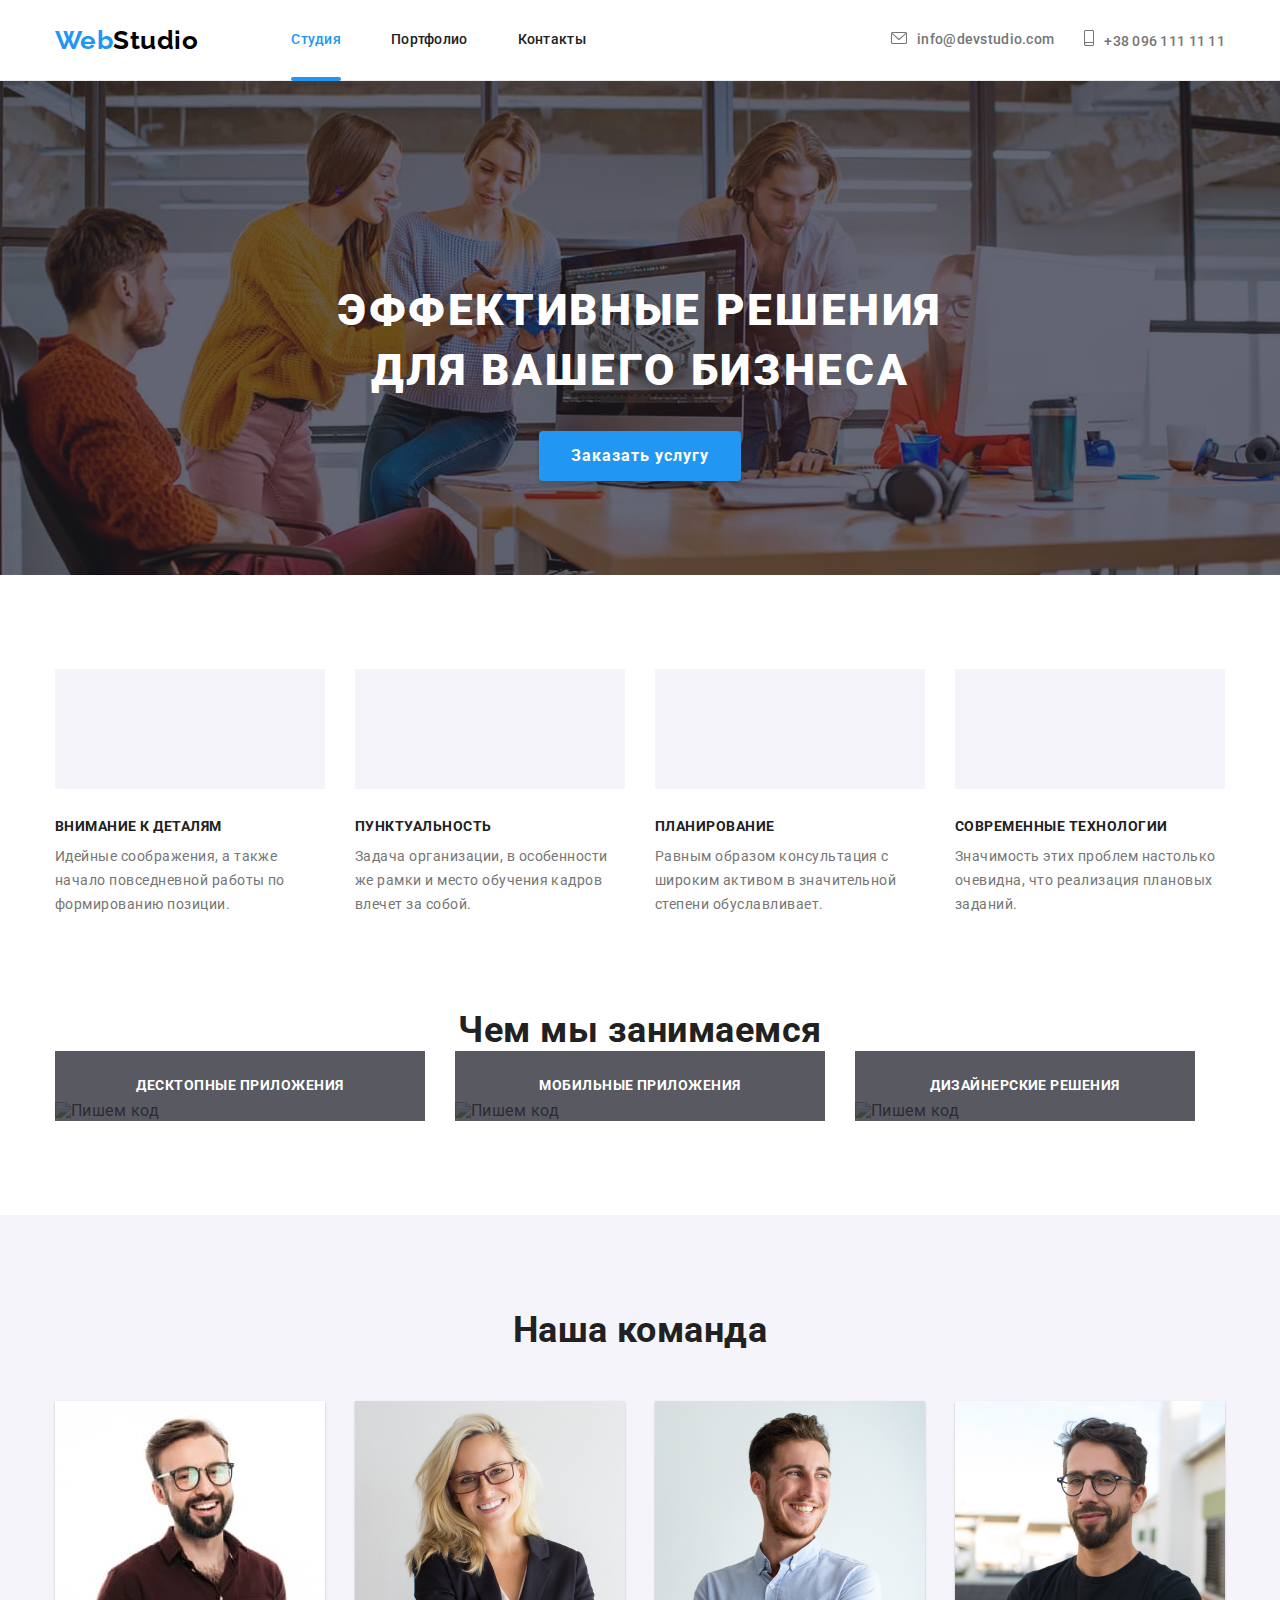
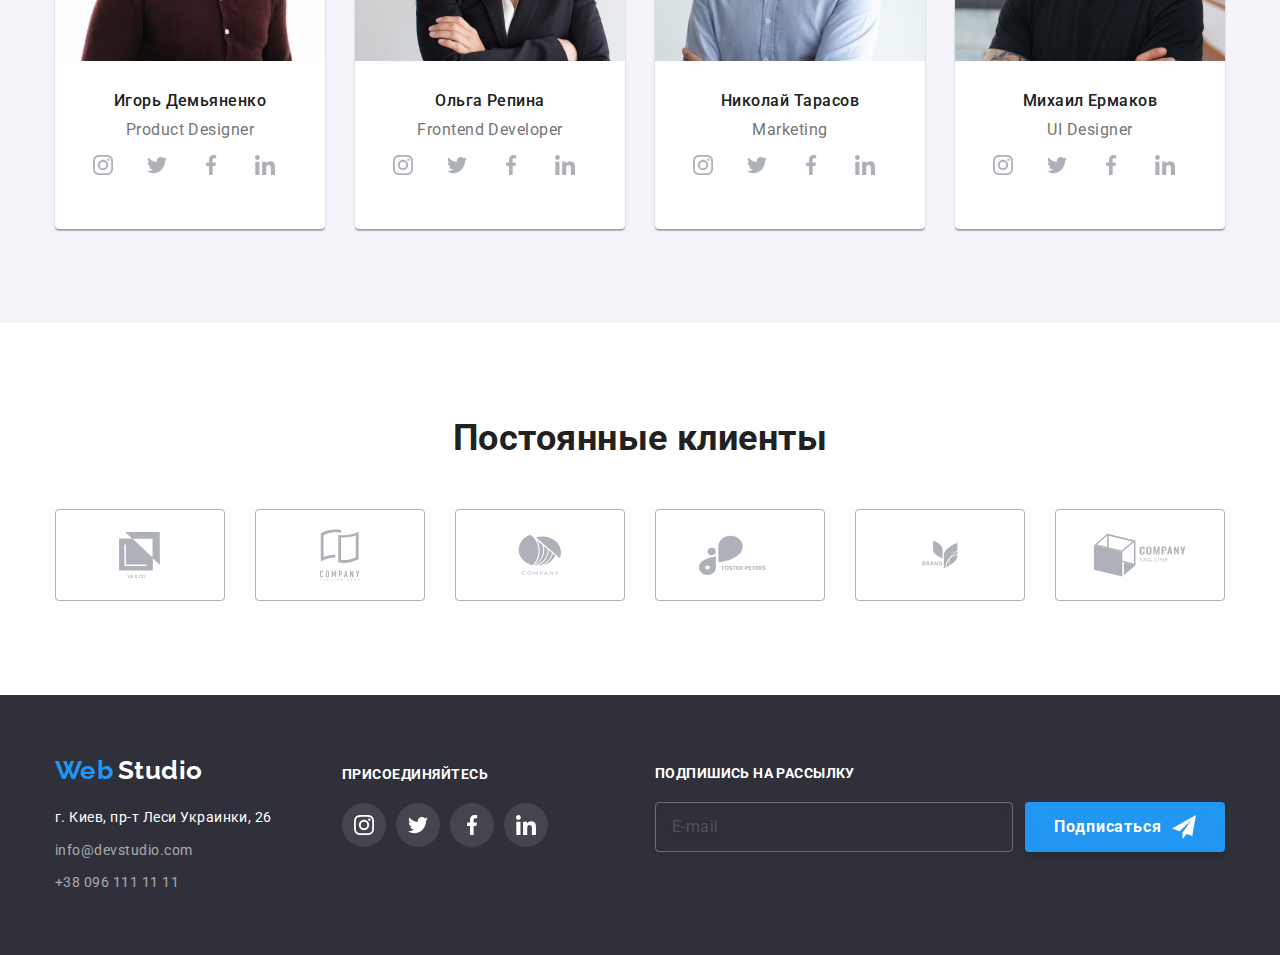
==== commit 45c1e34a: "prom10" ====
--- a/index.html
+++ b/index.html
@@ -106,7 +106,6 @@
           </ul>
         </div>
       </div>
-      <!-- </div> -->
     </header>
 
     <main>
--- a/css/main.min.css
+++ b/css/main.min.css
@@ -1,2 +1,2 @@
-.visually-hidden{position:absolute;width:1px;height:1px;margin:-1px;border:0;padding:0;white-space:normal;clip-path:inset(100%);clip:rect(0 0 0 0);overflow:hidden}:root{--primary-text-color: #212121;--secondary-text-color: #757575;--font-header-footer: #2f303a;--white-color-text: #ffffff;--accent-color: #2196f3;--animation: 250ms cubic-bezier(0.4, 0, 0.2, 1)}body{background-color:#ffffff;color:var(--primary-text-color);font-family:"Roboto", "Helvetica Neue", sans-serif;letter-spacing:0.03em;margin:0}ul,li,p{list-style:none;margin:0;padding:0}h1,h2,h3,h4,h5,h6{margin:0;padding:0}a{text-decoration:none}img{display:block}.container{width:100%;padding-left:15px;padding-right:15px;margin:0 auto}@media screen and (min-width: 480px){.container{width:480px}}@media screen and (min-width: 768px){.container{width:768px}}@media screen and (min-width: 1200px){.container{width:1200px}}.section{padding-top:60px;padding-bottom:60px}@media screen and (min-width: 1200px){.section{padding-top:94px;padding-bottom:94px}}.backdrop{position:fixed;top:0;left:0;width:100%;height:100%;background-color:rgba(0,0,0,0.2);opacity:1;transition:opacity var(--animation);z-index:12}.backdrop__modal{position:absolute;top:50%;left:50%;transform:translate(-50%, -50%);width:100%;min-height:609px;background-color:#ffffff;transition:transform var(--animation);z-index:3;padding:40px}@media screen and (min-width: 480px){.backdrop__modal{width:450px;height:609px}}@media screen and (min-width: 1200px){.backdrop__modal{width:528px;height:581px}}.backdrop__title{font-family:"Roboto";font-weight:700;font-size:20px;line-height:1.15;text-align:center;letter-spacing:0.03em;color:var(--primary-text-color);padding-bottom:12px}.is-hidden{opacity:0;pointer-events:none;transition:opacity var(--animation)}.form{width:100%;font-family:"Roboto";font-weight:400;font-size:12px;line-height:1.15;letter-spacing:0.01em;color:var(--secondary-text-color)}.form__close{position:absolute;top:8px;right:8px;height:30px;width:30px;background-color:#ffffff;border:1px solid rgba(0,0,0,0.1);border-radius:50%;cursor:pointer;display:flex;justify-content:center;align-items:center;color:#000000;transition:color var(--animation)}.form__close:hover,.form__close:focus{fill:var(--accent-color)}.form__iconclose{fill:currentColor}.form__field{position:relative;display:flex;flex-direction:column;margin-bottom:10px;background:#ffffff;border-radius:4px}.form__input{margin:0;margin-top:4px;border:1px solid rgba(33,33,33,0.2);box-sizing:border-box;border-radius:4px;padding:10px 40px;display:flex;cursor:pointer;height:40px;outline:none}.form__input::placeholder{color:rgba(117,117,117,0.5)}.form__input:focus{border-color:var(--accent-color);color:#2f303a}.form__icon+.form__iconname{margin:0;padding:0;display:flex;position:absolute;top:50%;left:12px;cursor:pointer}.form__field:focus-within>.form__icon+.form__iconname{color:var(--accent-color);fill:var(--accent-color);transition:var(--animation)}.form__comment{display:flex}.form__textarea{width:100%;height:120px;padding:12px 16px;border:1px solid rgba(33,33,33,0.2);box-sizing:border-box;border-radius:4px;resize:none}.form__textarea::placeholder{color:rgba(117,117,117,0.5)}.form__agreement{letter-spacing:0.03em;line-height:1.71;display:flex;align-items:center;margin-top:20px}.form a{color:var(--accent-color);text-decoration-line:underline}@media screen and (min-width: 1200px){.form a{font-size:14px;line-height:1.7}}.form__checkbox{-webkit-appearance:none;-moz-appearance:none;appearance:none;position:absolute}.form__checkicon{content:"";display:inline-block;background-repeat:no-repeat;width:16px;height:15px;border:2px solid var(--primary-text-color);border-radius:4px;margin-right:8px}.form__checkbox:checked+.form__checkicon{border-color:var(--accent-color);background-color:var(--accent-color);background-image:url(../images/iconcheck.svg);background-size:contain;background-origin:content-box}.form__button{color:var(--white-color-text);background-color:var(--accent-color);margin:0 auto;display:block;font-family:"Roboto";padding:10px 55px;border-radius:4px;min-width:200px;border:transparent;font-weight:700;font-size:16px;line-height:1.88;display:flex;align-items:center;text-align:center;letter-spacing:0.06em;cursor:pointer;box-shadow:0px 4px 4px rgba(0,0,0,0.15);border-radius:4px;transition:background-color var(--animation),color var(--animation);margin-top:30px}.form__button:hover,.form__button:focus{background-color:var(--accent-color);color:var(--accent-color)}.form__policy{font-size:12px;line-height:1.17;letter-spacing:0.03em;color:var(--primary-text-color);margin-left:8px}@media screen and (min-width: 1200px){.form__policy{font-size:14px;line-height:1.7}}.site-nav{width:100%}@media screen and (max-width: 767px){.site-nav{position:fixed;display:none;flex-direction:column;justify-content:space-between;width:100vw;height:100vh;top:0;left:0;background-color:#ffffff;padding-top:48px;padding-bottom:48px;padding-left:40px;padding-right:40px}}.site-nav.is-open{display:flex;z-index:2}@media screen and (min-width: 768px){.site-nav{display:flex;align-items:center}}.site-nav__list{color:var(--primary-text-color);font-weight:500;letter-spacing:0.02em;text-decoration:none}@media screen and (max-width: 767px){.site-nav__list{position:relative;display:block;font-size:40px;line-height:1.17}}@media screen and (min-width: 768px){.site-nav__list{font-size:14px;line-height:1.14;padding-top:32px;padding-bottom:32px;display:inline-flex;transition:color var(--animation),outline-color var(--animation)}}.site-nav__list:hover,.site-nav__list:focus{color:var(--accent-color);outline-color:var(--accent-color)}.site-nav__textblack{color:var(--primary-text-color)}.site-nav__linelink{color:var(--accent-color)}@media screen and (min-width: 768px){.site-nav__linelink::after{position:absolute;margin-bottom:-30px;left:0;bottom:-3px;content:"";display:block;width:100%;height:4px;border-radius:2px;transition:color var(--animation);background-color:var(--accent-color)}}.site-nav__item{position:relative}.site-nav__item:hover,.site-nav__item:focus{color:var(accent-color);outline:0;outline-offset:0;text-decoration:none;transition:color var(--animation)}@media screen and (max-width: 767px){.site-nav__item:not(:last-child){margin-bottom:32px}}@media screen and (min-width: 768px){.site-nav__item:not(:last-child){margin-right:50px}}@media screen and (min-width: 768px){.site-nav__box{margin-left:88px}}@media screen and (min-width: 1200px){.site-nav__box{margin-left:93px}}.advantage{display:flex;justify-content:space-between;flex-wrap:wrap;margin-left:-30px;margin-top:-30px;flex-direction:column}@media screen and (min-width: 768px){.advantage{flex-direction:row}}.advantage__h2{color:var(--primary-text-color);font-weight:700;font-size:14px;line-height:1.14;text-transform:uppercase;margin-bottom:10px}.advantage__list{margin-left:30px;margin-top:30px}@media screen and (min-width: 768px){.advantage__list{flex-basis:calc(100% / 2 - 30px)}}@media screen and (min-width: 1200px){.advantage__list{flex-basis:calc(100% / 4 - 30px)}}.advantage__list::before{display:block;content:"";height:120px;background-size:auto;background-repeat:no-repeat;background-position:center;background-color:#f5f4fa;margin-bottom:30px}.advantage__list:nth-child(1)::before{background-image:url(../images/advantage-svg1.svg)}.advantage__list:nth-child(2)::before{background-image:url(../images/advantage-svg2.svg)}.advantage__list:nth-child(3)::before{background-image:url(../images/advantage-svg3.svg)}.advantage__list:nth-child(4)::before{background-image:url(../images/advantage-svg4.svg)}.advantage__title{color:var(--primary-text-color);font-weight:700;font-size:14px;line-height:1.14;text-transform:uppercase;margin-bottom:10px;text-align:center}@media screen and (min-width: 768px){.advantage__title{text-align:left}}.advantage__description{color:var(--secondary-text-color);font-size:14px;line-height:1.71}.card{display:flex;flex-wrap:wrap;margin:15px}.card__list{width:370px;margin:-15px;transition:box-shadow var(--animation);flex-basis:calc((100% - 2 * 15px) / 1)}@media screen and (min-width: 768px){.card__list{flex-basis:calc((100% - 4 * 15px) / 2)}.card__list:nth-child(2n){margin-right:0}}@media screen and (min-width: 1200px){.card__list{flex-basis:calc((100% - 6 * 15px) / 3)}.card__list:nth-child(3n){margin-right:0}}.card__link{height:100%;background:#ffffff;border:1px solid #eeeeee;outline:none;display:block}.card__link:hover,.card__link:focus{box-shadow:0px 1px 1px rgba(0,0,0,0.12),0px 4px 4px rgba(0,0,0,0.06),1px 4px 6px rgba(0,0,0,0.16)}.card__title{color:var(--primary-text-color);font-weight:700;font-size:18px;line-height:2;letter-spacing:0.06em;margin-bottom:4px}.card__description{color:var(--secondary-text-color);font-size:16px;line-height:1.88}.card__border{padding:24px}.card__overlay{position:absolute;width:100%;height:100%;left:0;top:0;background-color:rgba(33,150,243,0.9);padding:63px 24px;transform:translateY(105%);transition:transform var(--animation)}@media screen and (min-width: 768px){.card__overlay{padding-top:49px}}@media screen and (min-width: 1200px){.card__overlay{padding-top:63px}}.card__list:hover .card__overlay{transform:translateY(0)}.card__overlaydesc{font-size:18px;line-height:1.56;letter-spacing:0.03em;color:#ffffff}.card__overlayfull{position:relative;overflow:hidden}.client__h2{color:var(--primary-text-color);font-weight:700;font-size:28px;line-height:1.18;text-align:center;margin-bottom:30px}@media screen and (min-width: 1200px){.client__h2{font-size:36px;line-height:1.17;margin-bottom:50px}}.client{display:flex;flex-wrap:wrap;margin-left:-30px;margin-top:-30px}.client__list{margin-left:30px;margin-top:30px;flex-basis:calc((100% - 4 * 15px) / 2)}@media screen and (min-width: 768px){.client__list{flex-basis:calc((100% - 6 * 15px) / 3)}}@media screen and (min-width: 1200px){.client__list{flex-basis:calc((100% - 12 * 15px) / 6)}}.client__link{height:92px;display:flex;justify-content:center;align-items:center;fill:#afb1b8;border:1px solid #afb1b8;border-radius:4px;outline:none;transition:fill var(--animation),border-color var(--animation)}.client__link:hover,.client__link:focus{fill:var(--accent-color);border-color:var(--accent-color)}@media screen and (max-width: 767px){.site-contact{margin-bottom:64px}}@media screen and (min-width: 768px){.site-contact{display:flex;flex-direction:column-reverse;margin-left:auto}}@media screen and (min-width: 1200px){.site-contact{flex-direction:row-reverse}}@media screen and (max-width: 767px){.site-contact__item:not(:last-child){margin-bottom:32px}}@media screen and (min-width: 1199px){.site-contact__item:not(:last-child){margin-left:30px}}@media screen and (min-width: 768px){.site-contact__item:last-child{margin-bottom:10px}}@media screen and (min-width: 1199px){.site-contact__item:last-child{margin-bottom:0}}@media screen and (min-width: 1199px){.site-contact__item{display:flex;align-items:center}}.site-contact__link{font-weight:500;letter-spacing:0.02em}@media screen and (min-width: 768px){.site-contact__link{display:block;font-weight:500;font-size:12px;line-height:1.17;color:#757575;align-items:center;transition:color var(--accent-color),outline-color var(--accent-color)}.site-contact__link:hover,.site-contact__link:focus{color:var(--accent-color);outline-color:var(--accent-color)}}@media screen and (min-width: 1200px){.site-contact__link{font-size:14px;line-height:1.14;flex-direction:row}}@media screen and (max-width: 767px){.site-contact__link--tel{font-size:34px;line-height:1.18;letter-spacing:0.02em;color:var(--accent-color)}}@media screen and (max-width: 767px){.site-contact__link--mail{font-size:24px;line-height:1.17;color:var(--secondary-text-color)}}.site-contact__icon{fill:currentColor}@media screen and (max-width: 767px){.site-contact__icon{display:none}}@media screen and (min-width: 768px){.site-contact__icon{margin-right:8px}}@media screen and (min-width: 1200px){.site-contact__icon{margin-right:10px}}.footer{background-color:#2f303a;font-style:normal;display:block}.footer__padding{padding-bottom:60px;display:flex;align-items:center}@media screen and (max-width: 1199px){.footer__padding{flex-direction:column}}.footer__itemtop:not(:last-child){margin-bottom:9px}.footer__link{font-style:normal}.footer__item:not(:last-child){margin-bottom:9px}.footer__address{margin-top:20px}.footer__contact{font-size:14px;line-height:1.7;display:block;outline:none;color:rgba(255,255,255,0.6);transition:color var(--accent-color)}.footer__contact:hover,.footer__contact:focus{color:var(--accent-color)}@media screen and (max-width: 1199px){.footer__contact{text-align:center}}.footer__contact--white{color:var(--white-color-text)}.footer__contact:hover,.footer__contact:focus{color:var(--accent-color)}.footer__address:hover,.footer__address:focus{color:var(--accent-color)}@media screen and (min-width: 768px){.footer__box{display:flex;justify-content:center}}.footer__box--logo{display:flex;padding-top:60px;flex-direction:column;justify-content:center}@media screen and (max-width: 1199px){.footer__box--logo{align-items:center}}.foto{display:flex;justify-content:space-between}.foto__h2{color:var(--primary-text-color);font-weight:700;font-size:36px;line-height:1.16;text-align:center;margin-bottom:50px}.foto__title{position:absolute;bottom:0;width:100%;height:70px;font-weight:700;font-size:14px;line-height:1.14;text-transform:uppercase;color:#ffffff;background-color:rgba(47,48,58,0.8);display:flex;justify-content:center;align-items:center}.foto__list{width:370px;margin-right:30px;position:relative}.foto__nopadding{padding-top:0px;display:flex}@media screen and (max-width: 767px){.foto__nopadding{display:none}}@media screen and (min-width: 768px){.foto__nopadding{display:none}}@media screen and (min-width: 1200px){.foto__nopadding{display:flex}}.offer{background-color:#2f303a;max-width:1600px;background-position:center;background-size:cover;margin-left:auto;margin-right:auto;background-image:linear-gradient(to right, rgba(47,48,58,0.4), rgba(47,48,58,0.4)),url("../images/offer/1-mob1x.jpg")}@media screen and (min-device-pixel-ratio: 2), screen and (min-resolution: 192dpi), screen and (min-resolution: 2dppx){.offer{background-image:linear-gradient(to right, rgba(47,48,58,0.4), rgba(47,48,58,0.4)),url("../images/offer/1-mob2x.jpg")}}@media screen and (min-width: 481px){.offer{background-image:linear-gradient(to right, rgba(47,48,58,0.4), rgba(47,48,58,0.4)),url("../images/offer/1-tab1x.jpg")}}@media screen and (min-width: 481px) and (min-device-pixel-ratio: 2), screen and (min-width: 481px) and (min-resolution: 192dpi), screen and (min-width: 481px) and (min-resolution: 2dppx){.offer{background-image:linear-gradient(to right, rgba(47,48,58,0.4), rgba(47,48,58,0.4)),url("../images/offer/1-tab2x.jpg")}}@media screen and (min-width: 769px){.offer{background-image:linear-gradient(to right, rgba(47,48,58,0.4), rgba(47,48,58,0.4)),url("../images/offer/1-desk1x.jpg")}}@media screen and (min-width: 769px) and (min-device-pixel-ratio: 2), screen and (min-width: 769px) and (min-resolution: 192dpi), screen and (min-width: 769px) and (min-resolution: 2dppx){.offer{background-image:linear-gradient(to right, rgba(47,48,58,0.4), rgba(47,48,58,0.4)),url("../images/offer/1-desk2x.jpg")}}@media screen and (min-width: 769px) and (max-width: 768px){.offer{padding-top:118px}}@media screen and (min-width: 769px) and (max-width: 768px) and (min-width: 769px){.offer{padding-top:200px}}.offer__title{color:var(--white-color-text);max-width:360px;font-weight:900;font-size:26px;line-height:1.6;text-align:center;letter-spacing:0.06em;text-transform:uppercase;margin:0 auto;margin-bottom:30px}@media screen and (min-width: 1200px){.offer__title{font-size:44px;line-height:1.36;max-width:696px}}.offer .container::before{display:block;content:"";background-size:contain;background-repeat:no-repeat;background-position:center;background-color:#f5f4fa}.offer__button{color:var(--white-color-text);background-color:var(--accent-color);margin:0 auto;display:block;font-family:"Roboto";padding:10px 32px;border-radius:4px;min-width:200px;border:transparent;font-weight:700;font-size:16px;line-height:1.88;display:flex;align-items:center;text-align:center;letter-spacing:0.06em;cursor:pointer;box-shadow:0px 4px 4px rgba(0,0,0,0.15);border-radius:4px;transition:background-color var(--animation),color var(--animation)}.offer__button:hover,.offer__button:focus{background-color:var(--white-color-text);color:var(--accent-color)}.header-pages{border-bottom:1px solid #ececec;position:relative}.header-pages__display{display:flex;align-items:center;justify-content:space-between}.header-pages__logo{cursor:pointer}@media screen and (max-width: 479px){.header-pages__logo{padding-top:16px;padding-bottom:16px}}.header-pages__logo:hover,.header-pages__logo:focus,.header-pages__logo:active{color:var(--accent-color);outline:0;outline-offset:0;text-decoration:none;transition:color var(--animation)}.header-pages__logoblu{color:var(--accent-color);font-family:"Raleway";font-weight:700;font-size:24px;line-height:1.16;transition:color var(--animation)}@media screen and (min-width: 1200px){.header-pages__logoblu{font-size:26px;line-height:1.19}}.header-pages__logoblack{color:#000000;font-family:"Raleway";font-weight:700;font-size:24px;line-height:1.16;cursor:pointer}@media screen and (min-width: 1200px){.header-pages__logoblack{font-size:26px;line-height:1.19}}.header-pages__logowhite{color:var(--white-color-text);font-family:"Raleway";font-weight:700;font-size:24px;line-height:1.16;transition:color var(--animation)}@media screen and (min-width: 1200px){.header-pages__logowhite{font-size:26px;line-height:1.19}}.header-pages__button{display:inline-flex;position:fixed;z-index:10;top:10px;right:15px;padding:0;margin:0;border:none;outline:none;cursor:pointer;background-color:transparent;transition:fill var(--animation)}@media screen and (min-width: 768px){.header-pages__button{display:none}}.header-pages__button:hover,.header-pages__button:focus{fill:var(--accent-color)}.header-pages__button .header-pages__menu-close{display:none}.header-pages__button.is-open .header-pages__menu-close{display:block}.header-pages__button.is-open .header-pages__menu-open{display:none}.header-pages__button.is-open .header-pages__button-icon{top:10px;left:15px;z-index:10}.project{display:flex;justify-content:center}@media screen and (max-width: 767px){.project{display:flex;flex-wrap:wrap;margin-top:-8px;margin-left:-8px;margin-bottom:40px}}@media screen and (min-width: 768px){.project{margin-bottom:30px;display:flex;justify-content:center}}@media screen and (min-width: 1200px){.project{margin-bottom:50px}}.project__item{margin-top:8px;margin-left:8px}.project__filter{color:var(--primary-text-color);background-color:#f5f4fa;border-radius:4px;border:none;font-weight:500;font-size:16px;line-height:1.62;text-align:center;cursor:pointer;margin-right:8px;padding:6px 22px;transition:color var(--animation),background-color var(--animation),box-shadow var(--animation)}.project__filter:hover,.project__filter:focus{color:var(--white-color-text);background-color:var(--accent-color);border:none;font-weight:500;font-size:16px;line-height:1.62;text-align:center;box-shadow:0px 3px 1px rgba(0,0,0,0.1),0px 1px 2px rgba(0,0,0,0.08),0px 2px 2px rgba(0,0,0,0.12);border-radius:4px}.footer-social{display:flex;justify-content:center}@media screen and (max-width: 1199px){.footer-social{margin-bottom:60px}}.footer-social__title{font-weight:700;font-size:14px;line-height:1.14;text-transform:uppercase;color:#ffffff;margin-bottom:20px}.footer-social :nth-last-child(){margin-right:0}.footer-social__item:not(:last-child){margin-right:10px}.footer-social__icon{width:20px;height:20px;fill:#fff;display:flex}.footer-social__link{display:flex;width:44px;height:44px;fill:#ffffff;background-color:rgba(255,255,255,0.1);border-radius:50%;align-items:center;justify-content:center;outline:none;transition:background-color var(--animation)}.footer-social__link:hover,.footer-social__link:focus{background-color:var(--accent-color)}.footer-social__link:hover,.footer-social__link:focus{background-color:var(--accent-color)}.footer-social__link:hover .footer-social__icon,.footer-social__link:focus .footer-social__icon{fill:var(--white-color-text)}@media screen and (max-width: 767px){.footer-social__box{margin-top:60px}}@media screen and (min-width: 768px){.footer-social__box{margin-left:165px;padding-top:65px}}@media screen and (max-width: 1199px){.footer-social__box{text-align:center}}@media screen and (min-width: 1200px){.footer-social__box{margin-left:70px;padding-top:72px}}.social{list-style:none;display:flex;justify-content:center;align-items:center;margin-right:10px;margin-left:32px;margin-bottom:30px}.social__item{width:44px;height:44px;border-radius:50%;margin-right:10px}.social__icon{width:20px;height:20px;fill:#afb1b8}.social__link{width:100%;height:100%;display:flex;border-radius:22px;fill:#afb1b8;transition:fill var(--animation),background-color var(--animation);background:rgba(255,255,255,0.1)}.social__link:hover,.social__link:focus{background-color:var(--accent-color);transition:color var(--animation)}.social__link:hover .social__icon,.social__link:focus .social__icon{fill:#fff}@media screen and (min-width: 768px){.footer-subscribe{margin-top:60px;margin-left:auto;margin-right:auto}}@media screen and (min-width: 1200px){.footer-subscribe{margin-top:0;margin-right:0;padding-top:28px}}.footer-subscribe__form{display:flex}@media screen and (max-width: 1199px){.footer-subscribe__form{flex-direction:column}}.footer-subscribe__field{position:relative;display:flex;border-radius:4px}.footer-subscribe__button{font-weight:700;font-size:16px;line-height:1.9;display:flex;align-items:center;justify-content:center;letter-spacing:0.06em;min-width:200px;min-height:50px;cursor:pointer;box-shadow:0px 4px 4px rgba(0,0,0,0.15);border-radius:4px;padding:10px;border:none;background-color:var(--accent-color);color:#ffffff;transition:background-color var(--animation);margin-right:auto;margin-left:auto}.footer-subscribe__button:hover,.footer-subscribe__button:focus{background-color:#188ce8}@media screen and (min-width: 1200px){.footer-subscribe__button{margin-left:12px}}.footer-subscribe__icon{fill:#ffffff;margin-left:10px}.footer-subscribe__title{font-weight:700;font-size:14px;line-height:1.14;letter-spacing:0.03em;text-transform:uppercase;color:#ffffff;display:flex;margin-bottom:20px}@media screen and (max-width: 1199px){.footer-subscribe__title{justify-content:center}}.footer-subscribe__input{margin-left:auto;margin-right:auto;width:100%;height:50px;padding-left:16px;padding-top:15px;padding-bottom:15px;border:1px solid rgba(255,255,255,0.3);box-sizing:border-box;filter:drop-shadow(0px 4px 4px rgba(0,0,0,0.15));border-radius:4px;outline:none;background-color:transparent;color:#ffffff;transition:border-color var(--animation)}@media screen and (min-width: 480px){.footer-subscribe__input{width:450px}}@media screen and (max-width: 1199px){.footer-subscribe__input{margin-bottom:20px}}@media screen and (min-width: 1200px){.footer-subscribe__input{width:358px}}.footer-subscribe__input:hover,.footer-subscribe__input:focus{border-color:var(--accent-color)}.footer-subscribe__icon{top:25%;left:80%;cursor:pointer;fill:var(--white-color-text)}.footer-subscribe__input{font-weight:400;font-size:16px;line-height:1.25px;display:flex;align-items:center;letter-spacing:0.03em}.footer-subscribe__input:focus{border-color:var(--accent-color);color:var(--white-color-text)}.footer-subscribe__input::placeholder{color:rgba(117,117,117,0.5);margin:0;padding:0}.network{display:flex;flex-wrap:wrap}@media screen and (min-width: 768px){.network{display:none}}.network__item{height:100%;position:relative;color:var(--accent-color)}.network__item:not(:last-child){margin-right:20px}.network__item:not(:last-child)::after{position:absolute;content:"";right:-10px;bottom:0;height:22px;width:1px;display:block;background-color:rgba(33,33,33,0.2)}.network__link{font-weight:500;font-size:18px;line-height:1.22px;letter-spacing:0.02em;color:var(--accent-color)}.team{display:flex;flex-wrap:wrap;margin-left:-30px;margin-top:-30px}.team__section{background-color:#f5f4fa}.team__title{color:var(--primary-text-color);font-weight:700;font-size:36px;line-height:1.17;text-align:center;margin-bottom:50px}.team__name{color:var(--primary-text-color);font-weight:500;font-size:16px;line-height:1.19;text-align:center;margin-top:30px;margin-bottom:10px}.team__position{color:var(--secondary-text-color);font-size:16px;line-height:1.19;text-align:center;margin-bottom:16px}.team__list{margin-left:30px;margin-top:30px;background-color:#ffffff;box-shadow:0px 1px 3px rgba(0,0,0,0.12),0px 1px 1px rgba(0,0,0,0.14),0px 2px 1px rgba(0,0,0,0.2);border-radius:0px 0px 4px 4px;max-width:450px}@media screen and (min-width: 768px){.team__list{width:354px}}@media screen and (min-width: 1200px){.team__list{width:270px}}.team__image{width:100%}
+.visually-hidden{position:absolute;width:1px;height:1px;margin:-1px;border:0;padding:0;white-space:normal;clip-path:inset(100%);clip:rect(0 0 0 0);overflow:hidden}:root{--primary-text-color: #212121;--secondary-text-color: #757575;--font-header-footer: #2f303a;--white-color-text: #ffffff;--accent-color: #2196f3;--animation: 250ms cubic-bezier(0.4, 0, 0.2, 1)}body{background-color:#ffffff;color:var(--primary-text-color);font-family:"Roboto", "Helvetica Neue", sans-serif;letter-spacing:0.03em;margin:0}ul,li,p{list-style:none;margin:0;padding:0}h1,h2,h3,h4,h5,h6{margin:0;padding:0}a{text-decoration:none}img{display:block}.container{width:100%;padding-left:15px;padding-right:15px;margin:0 auto}@media screen and (min-width: 480px){.container{width:480px}}@media screen and (min-width: 768px){.container{width:768px}}@media screen and (min-width: 1200px){.container{width:1200px}}.section{padding-top:60px;padding-bottom:60px}@media screen and (min-width: 1200px){.section{padding-top:94px;padding-bottom:94px}}.backdrop{position:fixed;top:0;left:0;width:100%;height:100%;background-color:rgba(0,0,0,0.2);opacity:1;transition:opacity var(--animation);z-index:12}.backdrop__modal{position:absolute;top:50%;left:50%;transform:translate(-50%, -50%);width:100%;min-height:609px;background-color:#ffffff;transition:transform var(--animation);z-index:3;padding:40px}@media screen and (min-width: 480px){.backdrop__modal{width:450px;height:609px}}@media screen and (min-width: 1200px){.backdrop__modal{width:528px;height:581px}}.backdrop__title{font-family:"Roboto";font-weight:700;font-size:20px;line-height:1.15;text-align:center;letter-spacing:0.03em;color:var(--primary-text-color);padding-bottom:12px}.is-hidden{opacity:0;pointer-events:none;transition:opacity var(--animation)}.form{width:100%;font-family:"Roboto";font-weight:400;font-size:12px;line-height:1.15;letter-spacing:0.01em;color:var(--secondary-text-color)}.form__close{position:absolute;top:8px;right:8px;height:30px;width:30px;background-color:#ffffff;border:1px solid rgba(0,0,0,0.1);border-radius:50%;cursor:pointer;display:flex;justify-content:center;align-items:center;color:#000000;transition:color var(--animation)}.form__close:hover,.form__close:focus{fill:var(--accent-color)}.form__iconclose{fill:currentColor}.form__field{position:relative;display:flex;flex-direction:column;margin-bottom:10px;background:#ffffff;border-radius:4px}.form__input{margin:0;margin-top:4px;border:1px solid rgba(33,33,33,0.2);box-sizing:border-box;border-radius:4px;padding:10px 40px;display:flex;cursor:pointer;height:40px;outline:none}.form__input::placeholder{color:rgba(117,117,117,0.5)}.form__input:focus{border-color:var(--accent-color);color:#2f303a}.form__icon+.form__iconname{margin:0;padding:0;display:flex;position:absolute;top:50%;left:12px;cursor:pointer}.form__field:focus-within>.form__icon+.form__iconname{color:var(--accent-color);fill:var(--accent-color);transition:var(--animation)}.form__comment{display:flex}.form__textarea{width:100%;height:120px;padding:12px 16px;border:1px solid rgba(33,33,33,0.2);box-sizing:border-box;border-radius:4px;resize:none}.form__textarea::placeholder{color:rgba(117,117,117,0.5)}.form__agreement{letter-spacing:0.03em;line-height:1.71;display:flex;align-items:center;margin-top:20px}.form a{color:var(--accent-color);text-decoration-line:underline}@media screen and (min-width: 1200px){.form a{font-size:14px;line-height:1.7}}.form__checkbox{-webkit-appearance:none;-moz-appearance:none;appearance:none;position:absolute}.form__checkicon{content:"";display:inline-block;background-repeat:no-repeat;width:16px;height:15px;border:2px solid var(--primary-text-color);border-radius:4px;margin-right:8px}.form__checkbox:checked+.form__checkicon{border-color:var(--accent-color);background-color:var(--accent-color);background-image:url(../images/iconcheck.svg);background-size:contain;background-origin:content-box}.form__button{color:var(--white-color-text);background-color:var(--accent-color);margin:0 auto;display:block;font-family:"Roboto";padding:10px 55px;border-radius:4px;min-width:200px;border:transparent;font-weight:700;font-size:16px;line-height:1.88;display:flex;align-items:center;text-align:center;letter-spacing:0.06em;cursor:pointer;box-shadow:0px 4px 4px rgba(0,0,0,0.15);border-radius:4px;transition:background-color var(--animation),color var(--animation);margin-top:30px}.form__button:hover,.form__button:focus{background-color:var(--accent-color);color:var(--accent-color)}.form__policy{font-size:12px;line-height:1.17;letter-spacing:0.03em;color:var(--primary-text-color);margin-left:8px}@media screen and (min-width: 1200px){.form__policy{font-size:14px;line-height:1.7}}.site-nav{width:100%}@media screen and (max-width: 767px){.site-nav{position:fixed;display:none;flex-direction:column;justify-content:space-between;width:100vw;height:100vh;top:0;left:0;background-color:#ffffff;padding-top:48px;padding-bottom:48px;padding-left:40px;padding-right:40px}}.site-nav.is-open{display:flex;z-index:2}@media screen and (min-width: 768px){.site-nav{display:flex;align-items:center}}.site-nav__list{color:var(--primary-text-color);font-weight:500;letter-spacing:0.02em;text-decoration:none}@media screen and (max-width: 767px){.site-nav__list{position:relative;display:block;font-size:40px;line-height:1.17}}@media screen and (min-width: 768px){.site-nav__list{font-size:14px;line-height:1.14;padding-top:32px;padding-bottom:32px;display:inline-flex;transition:color var(--animation),outline-color var(--animation)}}.site-nav__list:hover,.site-nav__list:focus{color:var(--accent-color);outline-color:var(--accent-color)}.site-nav__textblack{color:var(--primary-text-color)}.site-nav__textblack:hover,.site-nav__textblack:focus{color:var(--accent-color);outline-color:var(--accent-color)}.site-nav__linelink{color:var(--accent-color)}@media screen and (min-width: 768px){.site-nav__linelink::after{position:absolute;margin-bottom:-30px;left:0;bottom:-3px;content:"";display:block;width:100%;height:4px;border-radius:2px;transition:color var(--animation);background-color:var(--accent-color)}}.site-nav__item{position:relative}.site-nav__item:hover,.site-nav__item:focus{color:var(accent-color);outline:0;outline-offset:0;text-decoration:none;transition:color var(--animation)}@media screen and (max-width: 767px){.site-nav__item:not(:last-child){margin-bottom:32px}}@media screen and (min-width: 768px){.site-nav__item:not(:last-child){margin-right:50px}}@media screen and (min-width: 768px){.site-nav__box{margin-left:88px}}@media screen and (min-width: 1200px){.site-nav__box{margin-left:93px}}.site-nav__item:hover,.site-nav__item:focus{color:var(--accent-color);outline-color:var(--accent-color)}.advantage{display:flex;justify-content:space-between;flex-wrap:wrap;margin-left:-30px;margin-top:-30px;flex-direction:column}@media screen and (min-width: 768px){.advantage{flex-direction:row}}.advantage__h2{color:var(--primary-text-color);font-weight:700;font-size:14px;line-height:1.14;text-transform:uppercase;margin-bottom:10px}.advantage__list{margin-left:30px;margin-top:30px}@media screen and (min-width: 768px){.advantage__list{flex-basis:calc(100% / 2 - 30px)}}@media screen and (min-width: 1200px){.advantage__list{flex-basis:calc(100% / 4 - 30px)}}.advantage__list::before{display:block;content:"";height:120px;background-size:auto;background-repeat:no-repeat;background-position:center;background-color:#f5f4fa;margin-bottom:30px}.advantage__list:nth-child(1)::before{background-image:url(../images/advantage-svg1.svg)}.advantage__list:nth-child(2)::before{background-image:url(../images/advantage-svg2.svg)}.advantage__list:nth-child(3)::before{background-image:url(../images/advantage-svg3.svg)}.advantage__list:nth-child(4)::before{background-image:url(../images/advantage-svg4.svg)}.advantage__title{color:var(--primary-text-color);font-weight:700;font-size:14px;line-height:1.14;text-transform:uppercase;margin-bottom:10px;text-align:center}@media screen and (min-width: 768px){.advantage__title{text-align:left}}.advantage__description{color:var(--secondary-text-color);font-size:14px;line-height:1.71}.card{display:flex;flex-wrap:wrap;margin:15px}.card__list{width:370px;margin:-15px;transition:box-shadow var(--animation);flex-basis:calc((100% - 2 * 15px) / 1)}@media screen and (min-width: 768px){.card__list{flex-basis:calc((100% - 4 * 15px) / 2)}.card__list:nth-child(2n){margin-right:0}}@media screen and (min-width: 1200px){.card__list{flex-basis:calc((100% - 6 * 15px) / 3)}.card__list:nth-child(3n){margin-right:0}}.card__link{height:100%;background:#ffffff;border:1px solid #eeeeee;outline:none;display:block}.card__link:hover,.card__link:focus{box-shadow:0px 1px 1px rgba(0,0,0,0.12),0px 4px 4px rgba(0,0,0,0.06),1px 4px 6px rgba(0,0,0,0.16)}.card__title{color:var(--primary-text-color);font-weight:700;font-size:18px;line-height:2;letter-spacing:0.06em;margin-bottom:4px}.card__description{color:var(--secondary-text-color);font-size:16px;line-height:1.88}.card__border{padding:24px}.card__overlay{position:absolute;width:100%;height:100%;left:0;top:0;background-color:rgba(33,150,243,0.9);padding:63px 24px;transform:translateY(105%);transition:transform var(--animation)}@media screen and (min-width: 768px){.card__overlay{padding-top:49px}}@media screen and (min-width: 1200px){.card__overlay{padding-top:63px}}.card__list:hover .card__overlay{transform:translateY(0)}.card__overlaydesc{font-size:18px;line-height:1.56;letter-spacing:0.03em;color:#ffffff}.card__overlayfull{position:relative;overflow:hidden}.client__h2{color:var(--primary-text-color);font-weight:700;font-size:28px;line-height:1.18;text-align:center;margin-bottom:30px}@media screen and (min-width: 1200px){.client__h2{font-size:36px;line-height:1.17;margin-bottom:50px}}.client{display:flex;flex-wrap:wrap;margin-left:-30px;margin-top:-30px}.client__list{margin-left:30px;margin-top:30px;flex-basis:calc((100% - 4 * 15px) / 2)}@media screen and (min-width: 768px){.client__list{flex-basis:calc((100% - 6 * 15px) / 3)}}@media screen and (min-width: 1200px){.client__list{flex-basis:calc((100% - 12 * 15px) / 6)}}.client__link{height:92px;display:flex;justify-content:center;align-items:center;fill:#afb1b8;border:1px solid #afb1b8;border-radius:4px;outline:none;transition:fill var(--animation),border-color var(--animation)}.client__link:hover,.client__link:focus{fill:var(--accent-color);border-color:var(--accent-color)}@media screen and (max-width: 767px){.site-contact{margin-bottom:64px}}@media screen and (min-width: 768px){.site-contact{display:flex;flex-direction:column-reverse;margin-left:auto}}@media screen and (min-width: 1200px){.site-contact{flex-direction:row-reverse}}@media screen and (max-width: 767px){.site-contact__item:not(:last-child){margin-bottom:32px}}@media screen and (min-width: 1199px){.site-contact__item:not(:last-child){margin-left:30px}}@media screen and (min-width: 768px){.site-contact__item:last-child{margin-bottom:10px}}@media screen and (min-width: 1199px){.site-contact__item:last-child{margin-bottom:0}}@media screen and (min-width: 1199px){.site-contact__item{display:flex;align-items:center}}.site-contact__link{font-weight:500;letter-spacing:0.02em}@media screen and (min-width: 768px){.site-contact__link{display:block;font-weight:500;font-size:12px;line-height:1.17;color:#757575;align-items:center;transition:color var(--accent-color),outline-color var(--accent-color)}.site-contact__link:hover,.site-contact__link:focus{color:var(--accent-color);outline-color:var(--accent-color)}}@media screen and (min-width: 1200px){.site-contact__link{font-size:14px;line-height:1.14;flex-direction:row}}@media screen and (max-width: 767px){.site-contact__link--tel{font-size:34px;line-height:1.18;letter-spacing:0.02em;color:var(--accent-color)}}@media screen and (max-width: 767px){.site-contact__link--mail{font-size:24px;line-height:1.17;color:var(--secondary-text-color)}}.site-contact__icon{fill:currentColor}@media screen and (max-width: 767px){.site-contact__icon{display:none}}@media screen and (min-width: 768px){.site-contact__icon{margin-right:8px}}@media screen and (min-width: 1200px){.site-contact__icon{margin-right:10px}}.footer{background-color:#2f303a;font-style:normal;display:block}.footer__padding{padding-bottom:60px;display:flex;align-items:center}@media screen and (max-width: 1199px){.footer__padding{flex-direction:column}}.footer__itemtop:not(:last-child){margin-bottom:9px}.footer__link{font-style:normal}.footer__item:not(:last-child){margin-bottom:9px}.footer__address{margin-top:20px}.footer__contact{font-size:14px;line-height:1.7;display:block;outline:none;color:rgba(255,255,255,0.6);transition:color var(--accent-color)}.footer__contact:hover,.footer__contact:focus{color:var(--accent-color)}@media screen and (max-width: 1199px){.footer__contact{text-align:center}}.footer__contact--white{color:var(--white-color-text)}.footer__contact:hover,.footer__contact:focus{color:var(--accent-color)}.footer__address:hover,.footer__address:focus{color:var(--accent-color)}@media screen and (min-width: 768px){.footer__box{display:flex;justify-content:center}}.footer__box--logo{display:flex;padding-top:60px;flex-direction:column;justify-content:center}@media screen and (max-width: 1199px){.footer__box--logo{align-items:center}}.foto{display:flex;justify-content:space-between}.foto__h2{color:var(--primary-text-color);font-weight:700;font-size:36px;line-height:1.16;text-align:center;margin-bottom:50px}.foto__title{position:absolute;bottom:0;width:100%;height:70px;font-weight:700;font-size:14px;line-height:1.14;text-transform:uppercase;color:#ffffff;background-color:rgba(47,48,58,0.8);display:flex;justify-content:center;align-items:center}.foto__list{width:370px;margin-right:30px;position:relative}.foto__nopadding{padding-top:0px;display:flex}@media screen and (max-width: 767px){.foto__nopadding{display:none}}@media screen and (min-width: 768px){.foto__nopadding{display:none}}@media screen and (min-width: 1200px){.foto__nopadding{display:flex}}.offer{background-color:#2f303a;max-width:1600px;background-position:center;background-size:cover;margin-left:auto;margin-right:auto;background-image:linear-gradient(to right, rgba(47,48,58,0.4), rgba(47,48,58,0.4)),url("../images/offer/1-mob1x.jpg")}@media screen and (min-device-pixel-ratio: 2), screen and (min-resolution: 192dpi), screen and (min-resolution: 2dppx){.offer{background-image:linear-gradient(to right, rgba(47,48,58,0.4), rgba(47,48,58,0.4)),url("../images/offer/1-mob2x.jpg")}}@media screen and (min-width: 481px){.offer{background-image:linear-gradient(to right, rgba(47,48,58,0.4), rgba(47,48,58,0.4)),url("../images/offer/1-tab1x.jpg")}}@media screen and (min-width: 481px) and (min-device-pixel-ratio: 2), screen and (min-width: 481px) and (min-resolution: 192dpi), screen and (min-width: 481px) and (min-resolution: 2dppx){.offer{background-image:linear-gradient(to right, rgba(47,48,58,0.4), rgba(47,48,58,0.4)),url("../images/offer/1-tab2x.jpg")}}@media screen and (min-width: 769px){.offer{background-image:linear-gradient(to right, rgba(47,48,58,0.4), rgba(47,48,58,0.4)),url("../images/offer/1-desk1x.jpg")}}@media screen and (min-width: 769px) and (min-device-pixel-ratio: 2), screen and (min-width: 769px) and (min-resolution: 192dpi), screen and (min-width: 769px) and (min-resolution: 2dppx){.offer{background-image:linear-gradient(to right, rgba(47,48,58,0.4), rgba(47,48,58,0.4)),url("../images/offer/1-desk2x.jpg")}}@media screen and (min-width: 769px) and (max-width: 768px){.offer{padding-top:118px;padding-bottom:118px}}@media screen and (min-width: 769px) and (min-width: 769px){.offer{padding-top:200px}}.offer__title{color:var(--white-color-text);max-width:360px;font-weight:900;font-size:26px;line-height:1.6;text-align:center;letter-spacing:0.06em;text-transform:uppercase;margin:0 auto;margin-bottom:30px}@media screen and (min-width: 1200px){.offer__title{font-size:44px;line-height:1.36;max-width:696px}}.offer .container::before{display:block;content:"";background-size:contain;background-repeat:no-repeat;background-position:center;background-color:#f5f4fa}.offer__button{color:var(--white-color-text);background-color:var(--accent-color);margin:0 auto;display:block;font-family:"Roboto";padding:10px 32px;border-radius:4px;min-width:200px;border:transparent;font-weight:700;font-size:16px;line-height:1.88;display:flex;align-items:center;text-align:center;letter-spacing:0.06em;cursor:pointer;box-shadow:0px 4px 4px rgba(0,0,0,0.15);border-radius:4px;transition:background-color var(--animation),color var(--animation)}.offer__button:hover,.offer__button:focus{background-color:var(--white-color-text);color:var(--accent-color)}.header-pages{border-bottom:1px solid #ececec;position:relative}.header-pages__display{display:flex;align-items:center;justify-content:space-between}.header-pages__logo{cursor:pointer}@media screen and (max-width: 479px){.header-pages__logo{padding-top:16px;padding-bottom:16px}}.header-pages__logo:hover,.header-pages__logo:focus,.header-pages__logo:active{color:var(--accent-color);outline:0;outline-offset:0;text-decoration:none;transition:color var(--animation)}.header-pages__logoblu{color:var(--accent-color);font-family:"Raleway";font-weight:700;font-size:24px;line-height:1.16;transition:color var(--animation)}@media screen and (min-width: 1200px){.header-pages__logoblu{font-size:26px;line-height:1.19}}.header-pages__logoblack{color:#000000;font-family:"Raleway";font-weight:700;font-size:24px;line-height:1.16;cursor:pointer}@media screen and (min-width: 1200px){.header-pages__logoblack{font-size:26px;line-height:1.19}}.header-pages__logowhite{color:var(--white-color-text);font-family:"Raleway";font-weight:700;font-size:24px;line-height:1.16;transition:color var(--animation)}@media screen and (min-width: 1200px){.header-pages__logowhite{font-size:26px;line-height:1.19}}.header-pages__button{display:inline-flex;position:fixed;z-index:10;top:10px;right:15px;padding:0;margin:0;border:none;outline:none;cursor:pointer;background-color:transparent;transition:fill var(--animation)}@media screen and (min-width: 768px){.header-pages__button{display:none}}.header-pages__button:hover,.header-pages__button:focus{fill:var(--accent-color)}.header-pages__button .header-pages__menu-close{display:none}.header-pages__button.is-open .header-pages__menu-close{display:block}.header-pages__button.is-open .header-pages__menu-open{display:none}.header-pages__button.is-open .header-pages__button-icon{top:10px;left:15px;z-index:10}.project{display:flex;justify-content:center}@media screen and (max-width: 767px){.project{display:flex;flex-wrap:wrap;margin-top:-8px;margin-left:-8px;margin-bottom:40px}}@media screen and (min-width: 768px){.project{margin-bottom:30px;display:flex;justify-content:center}}@media screen and (min-width: 1200px){.project{margin-bottom:50px}}.project__item{margin-top:8px;margin-left:8px}.project__filter{color:var(--primary-text-color);background-color:#f5f4fa;border-radius:4px;border:none;font-weight:500;font-size:16px;line-height:1.62;text-align:center;cursor:pointer;margin-right:8px;padding:6px 22px;transition:color var(--animation),background-color var(--animation),box-shadow var(--animation)}.project__filter:hover,.project__filter:focus{color:var(--white-color-text);background-color:var(--accent-color);border:none;font-weight:500;font-size:16px;line-height:1.62;text-align:center;box-shadow:0px 3px 1px rgba(0,0,0,0.1),0px 1px 2px rgba(0,0,0,0.08),0px 2px 2px rgba(0,0,0,0.12);border-radius:4px}.footer-social{display:flex;justify-content:center}@media screen and (max-width: 1199px){.footer-social{margin-bottom:60px}}.footer-social__title{font-weight:700;font-size:14px;line-height:1.14;text-transform:uppercase;color:#ffffff;margin-bottom:20px}.footer-social :nth-last-child(){margin-right:0}.footer-social__item:not(:last-child){margin-right:10px}.footer-social__icon{width:20px;height:20px;fill:#fff;display:flex}.footer-social__link{display:flex;width:44px;height:44px;fill:#ffffff;background-color:rgba(255,255,255,0.1);border-radius:50%;align-items:center;justify-content:center;outline:none;transition:background-color var(--animation)}.footer-social__link:hover,.footer-social__link:focus{background-color:var(--accent-color)}.footer-social__link:hover,.footer-social__link:focus{background-color:var(--accent-color)}.footer-social__link:hover .footer-social__icon,.footer-social__link:focus .footer-social__icon{fill:var(--white-color-text)}@media screen and (max-width: 767px){.footer-social__box{margin-top:60px}}@media screen and (min-width: 768px){.footer-social__box{margin-left:165px;padding-top:65px}}@media screen and (max-width: 1199px){.footer-social__box{text-align:center}}@media screen and (min-width: 1200px){.footer-social__box{margin-left:70px;padding-top:72px}}.social{list-style:none;display:flex;justify-content:center;align-items:center;margin-right:10px;margin-left:32px;margin-bottom:30px}.social__item{width:44px;height:44px;border-radius:50%;margin-right:10px}.social__icon{width:20px;height:20px;fill:#afb1b8}.social__link{width:100%;height:100%;display:flex;border-radius:22px;fill:#afb1b8;transition:fill var(--animation),background-color var(--animation);background:rgba(255,255,255,0.1)}.social__link:hover,.social__link:focus{background-color:var(--accent-color);transition:color var(--animation)}.social__link:hover .social__icon,.social__link:focus .social__icon{fill:#fff}@media screen and (min-width: 768px){.footer-subscribe{margin-top:60px;margin-left:auto;margin-right:auto}}@media screen and (min-width: 1200px){.footer-subscribe{margin-top:0;margin-right:0;padding-top:28px}}.footer-subscribe__form{display:flex}@media screen and (max-width: 1199px){.footer-subscribe__form{flex-direction:column}}.footer-subscribe__field{position:relative;display:flex;border-radius:4px}.footer-subscribe__button{font-weight:700;font-size:16px;line-height:1.9;display:flex;align-items:center;justify-content:center;letter-spacing:0.06em;min-width:200px;min-height:50px;cursor:pointer;box-shadow:0px 4px 4px rgba(0,0,0,0.15);border-radius:4px;padding:10px;border:none;background-color:var(--accent-color);color:#ffffff;transition:background-color var(--animation);margin-right:auto;margin-left:auto}.footer-subscribe__button:hover,.footer-subscribe__button:focus{background-color:#188ce8}@media screen and (min-width: 1200px){.footer-subscribe__button{margin-left:12px}}.footer-subscribe__icon{fill:#ffffff;margin-left:10px}.footer-subscribe__title{font-weight:700;font-size:14px;line-height:1.14;letter-spacing:0.03em;text-transform:uppercase;color:#ffffff;display:flex;margin-bottom:20px}@media screen and (max-width: 1199px){.footer-subscribe__title{justify-content:center}}.footer-subscribe__input{margin-left:auto;margin-right:auto;width:100%;height:50px;padding-left:16px;padding-top:15px;padding-bottom:15px;border:1px solid rgba(255,255,255,0.3);box-sizing:border-box;filter:drop-shadow(0px 4px 4px rgba(0,0,0,0.15));border-radius:4px;outline:none;background-color:transparent;color:#ffffff;transition:border-color var(--animation)}@media screen and (min-width: 480px){.footer-subscribe__input{width:450px}}@media screen and (max-width: 1199px){.footer-subscribe__input{margin-bottom:20px}}@media screen and (min-width: 1200px){.footer-subscribe__input{width:358px}}.footer-subscribe__input:hover,.footer-subscribe__input:focus{border-color:var(--accent-color)}.footer-subscribe__icon{top:25%;left:80%;cursor:pointer;fill:var(--white-color-text)}.footer-subscribe__input{font-weight:400;font-size:16px;line-height:1.25px;display:flex;align-items:center;letter-spacing:0.03em}.footer-subscribe__input:focus{border-color:var(--accent-color);color:var(--white-color-text)}.footer-subscribe__input::placeholder{color:rgba(117,117,117,0.5);margin:0;padding:0}.network{display:flex;flex-wrap:wrap}@media screen and (min-width: 768px){.network{display:none}}.network__item{height:100%;position:relative;color:var(--accent-color)}.network__item:not(:last-child){margin-right:20px}.network__item:not(:last-child)::after{position:absolute;content:"";right:-10px;bottom:0;height:22px;width:1px;display:block;background-color:rgba(33,33,33,0.2)}.network__link{font-weight:500;font-size:18px;line-height:1.22px;letter-spacing:0.02em;color:var(--accent-color)}.team{display:flex;flex-wrap:wrap;margin-left:-30px;margin-top:-30px}.team__section{background-color:#f5f4fa}.team__title{color:var(--primary-text-color);font-weight:700;font-size:36px;line-height:1.17;text-align:center;margin-bottom:50px}.team__name{color:var(--primary-text-color);font-weight:500;font-size:16px;line-height:1.19;text-align:center;margin-top:30px;margin-bottom:10px}.team__position{color:var(--secondary-text-color);font-size:16px;line-height:1.19;text-align:center;margin-bottom:16px}.team__list{margin-left:30px;margin-top:30px;background-color:#ffffff;box-shadow:0px 1px 3px rgba(0,0,0,0.12),0px 1px 1px rgba(0,0,0,0.14),0px 2px 1px rgba(0,0,0,0.2);border-radius:0px 0px 4px 4px;max-width:450px}@media screen and (min-width: 768px){.team__list{width:354px}}@media screen and (min-width: 1200px){.team__list{width:270px}}.team__image{width:100%}
 /*# sourceMappingURL=main.min.css.map */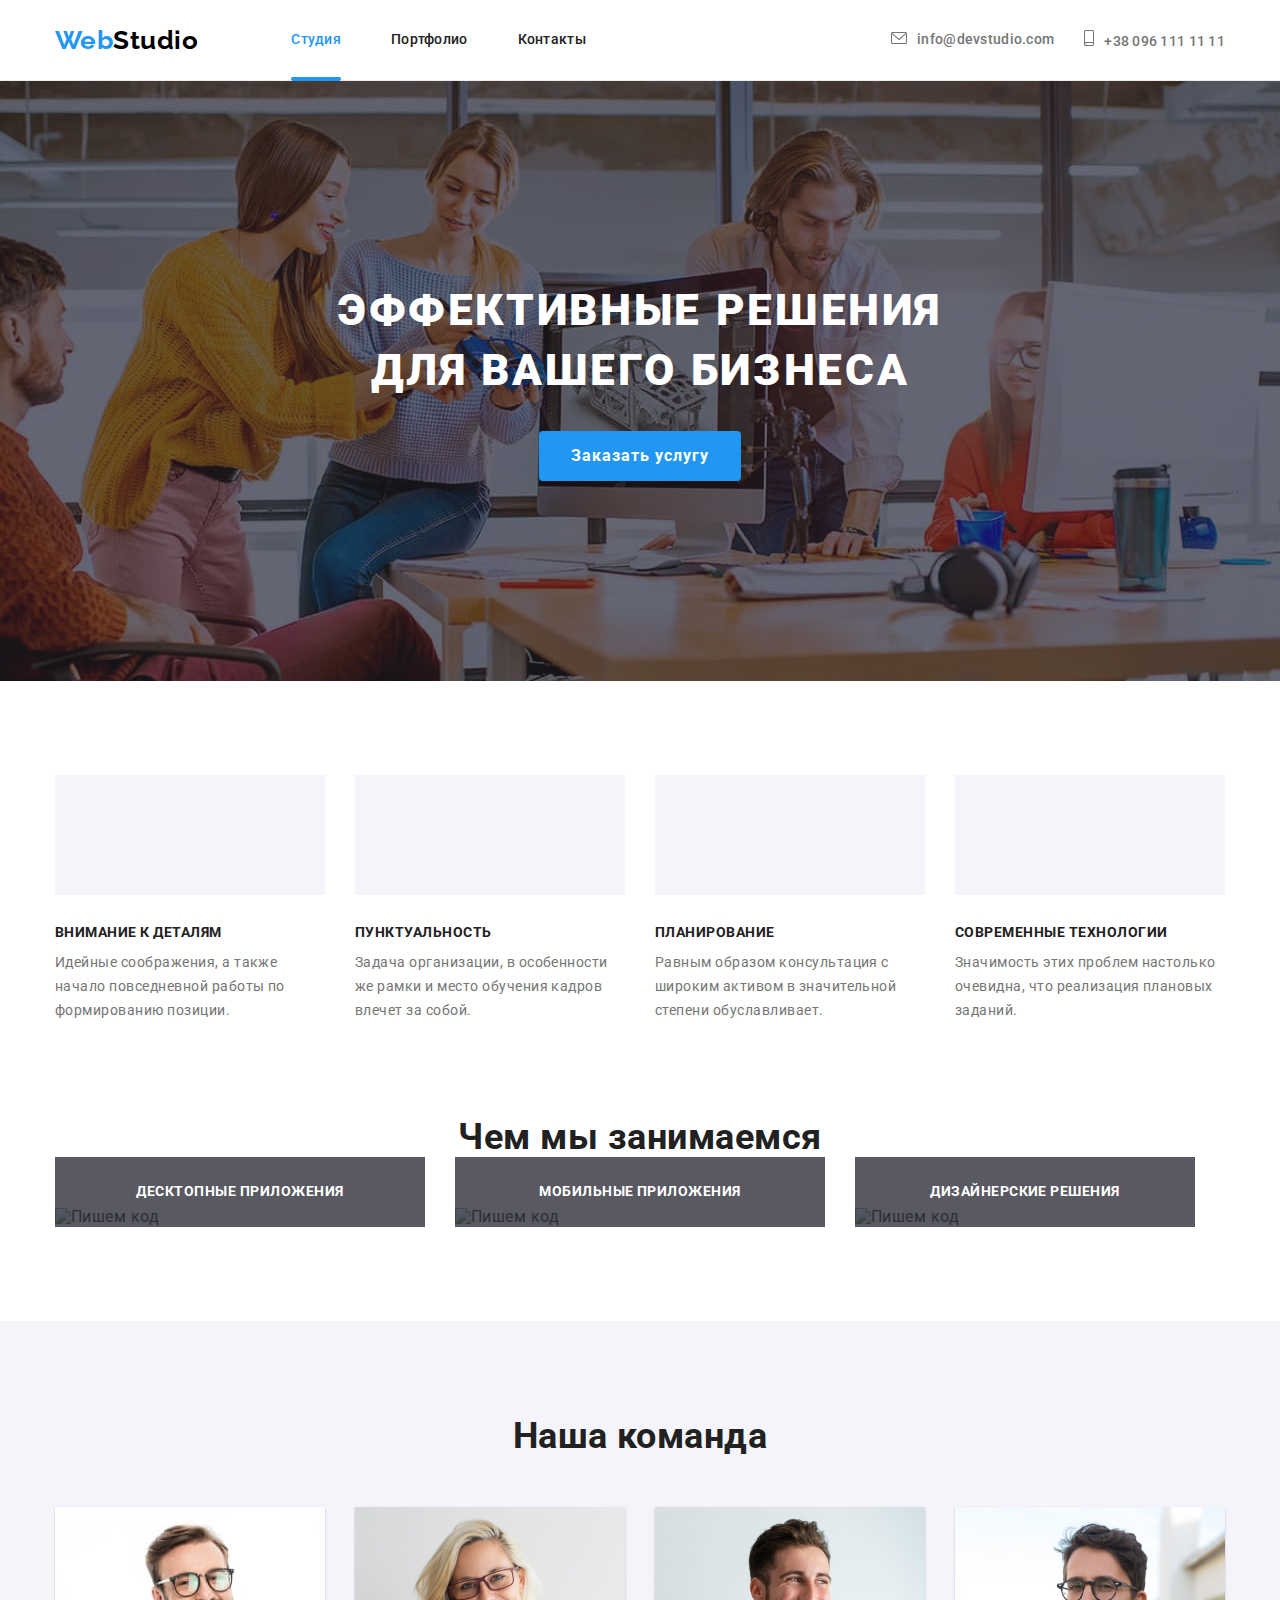
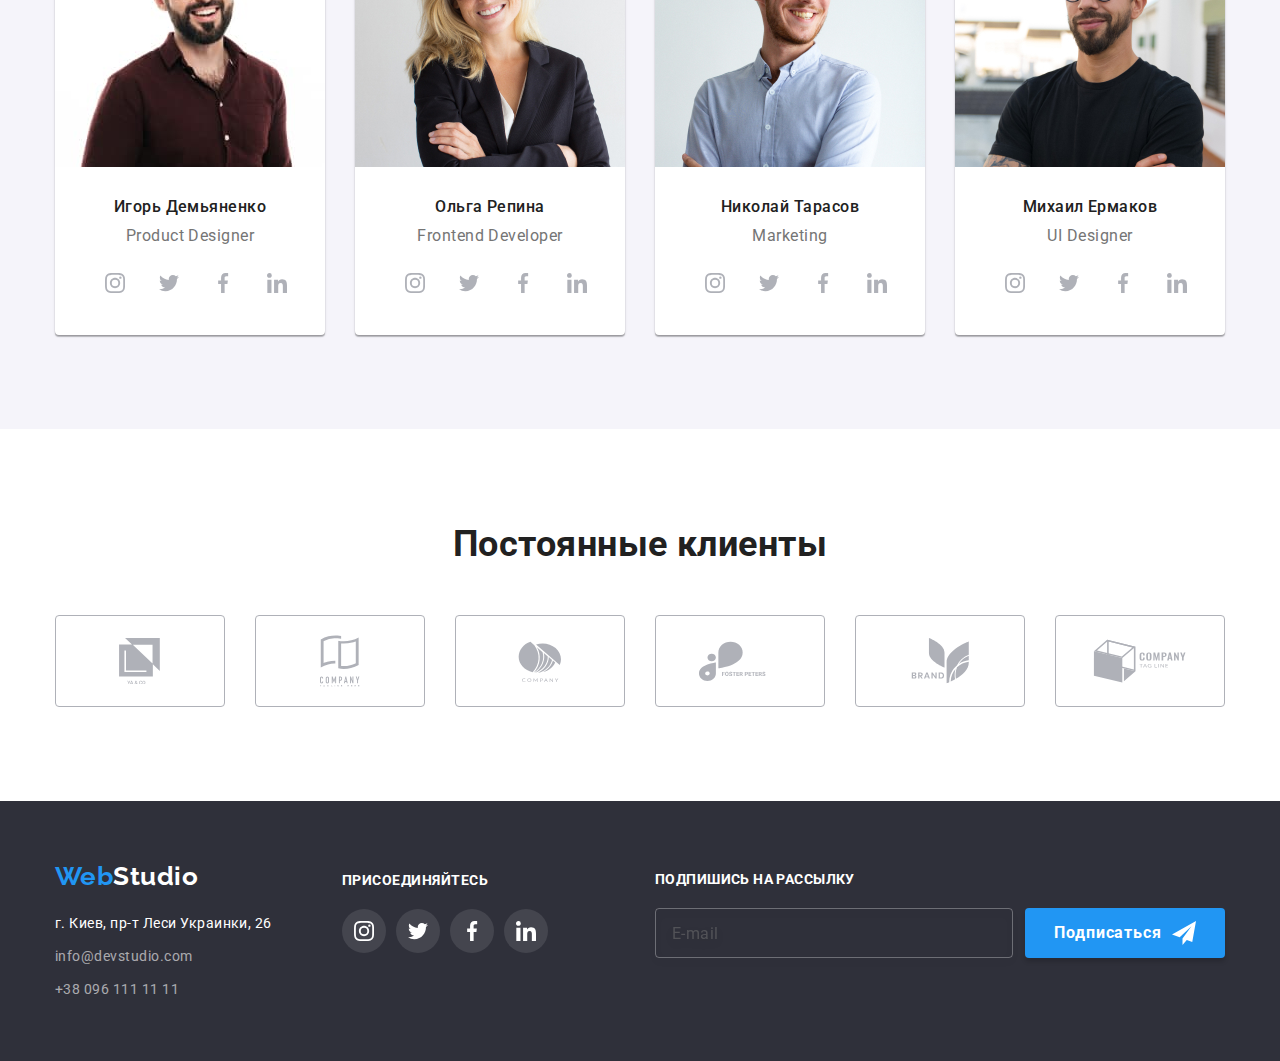
==== commit b392959c: "final 3 portfolio, offer img" ====
--- a/index.html
+++ b/index.html
@@ -110,7 +110,7 @@
 
     <main>
       <section class="section offer">
-        <div class="container">
+        <div class="container offer__container">
           <h1 class="offer__title">Эффективные решения для вашего бизнеса</h1>
           <button type="button" class="offer__button" data-modal-open>
             Заказать услугу
@@ -508,7 +508,7 @@
             <li class="client__list">
               <a href="" class="client__link"
                 ><svg class="client__foto" width="62.54" height="45.43">
-                  <use href="./images/icons.svg#icon-Client5"></use></svg
+                  <use href="./images/icons.svg#icon-Client8"></use></svg
               ></a>
             </li>
             <li class="client__list">
@@ -528,8 +528,8 @@
         <div class="footer__box">
           <div class="footer__box--logo">
             <a href="./index.html" class="header-pages__logo"
-              ><span class="header-pages__logoblu">Web</span>
-              <span class="header-pages__logowhite">Studio</span></a
+              ><span class="header-pages__logoblu">Web</span
+              ><span class="header-pages__logowhite">Studio</span></a
             >
             <address class="footer__address">
               <ul class="footer__link">
--- a/css/main.min.css
+++ b/css/main.min.css
@@ -1,2 +1,2 @@
-.visually-hidden{position:absolute;width:1px;height:1px;margin:-1px;border:0;padding:0;white-space:normal;clip-path:inset(100%);clip:rect(0 0 0 0);overflow:hidden}:root{--primary-text-color: #212121;--secondary-text-color: #757575;--font-header-footer: #2f303a;--white-color-text: #ffffff;--accent-color: #2196f3;--animation: 250ms cubic-bezier(0.4, 0, 0.2, 1)}body{background-color:#ffffff;color:var(--primary-text-color);font-family:"Roboto", "Helvetica Neue", sans-serif;letter-spacing:0.03em;margin:0}ul,li,p{list-style:none;margin:0;padding:0}h1,h2,h3,h4,h5,h6{margin:0;padding:0}a{text-decoration:none}img{display:block}.container{width:100%;padding-left:15px;padding-right:15px;margin:0 auto}@media screen and (min-width: 480px){.container{width:480px}}@media screen and (min-width: 768px){.container{width:768px}}@media screen and (min-width: 1200px){.container{width:1200px}}.section{padding-top:60px;padding-bottom:60px}@media screen and (min-width: 1200px){.section{padding-top:94px;padding-bottom:94px}}.backdrop{position:fixed;top:0;left:0;width:100%;height:100%;background-color:rgba(0,0,0,0.2);opacity:1;transition:opacity var(--animation);z-index:12}.backdrop__modal{position:absolute;top:50%;left:50%;transform:translate(-50%, -50%);width:100%;min-height:609px;background-color:#ffffff;transition:transform var(--animation);z-index:3;padding:40px}@media screen and (min-width: 480px){.backdrop__modal{width:450px;height:609px}}@media screen and (min-width: 1200px){.backdrop__modal{width:528px;height:581px}}.backdrop__title{font-family:"Roboto";font-weight:700;font-size:20px;line-height:1.15;text-align:center;letter-spacing:0.03em;color:var(--primary-text-color);padding-bottom:12px}.is-hidden{opacity:0;pointer-events:none;transition:opacity var(--animation)}.form{width:100%;font-family:"Roboto";font-weight:400;font-size:12px;line-height:1.15;letter-spacing:0.01em;color:var(--secondary-text-color)}.form__close{position:absolute;top:8px;right:8px;height:30px;width:30px;background-color:#ffffff;border:1px solid rgba(0,0,0,0.1);border-radius:50%;cursor:pointer;display:flex;justify-content:center;align-items:center;color:#000000;transition:color var(--animation)}.form__close:hover,.form__close:focus{fill:var(--accent-color)}.form__iconclose{fill:currentColor}.form__field{position:relative;display:flex;flex-direction:column;margin-bottom:10px;background:#ffffff;border-radius:4px}.form__input{margin:0;margin-top:4px;border:1px solid rgba(33,33,33,0.2);box-sizing:border-box;border-radius:4px;padding:10px 40px;display:flex;cursor:pointer;height:40px;outline:none}.form__input::placeholder{color:rgba(117,117,117,0.5)}.form__input:focus{border-color:var(--accent-color);color:#2f303a}.form__icon+.form__iconname{margin:0;padding:0;display:flex;position:absolute;top:50%;left:12px;cursor:pointer}.form__field:focus-within>.form__icon+.form__iconname{color:var(--accent-color);fill:var(--accent-color);transition:var(--animation)}.form__comment{display:flex}.form__textarea{width:100%;height:120px;padding:12px 16px;border:1px solid rgba(33,33,33,0.2);box-sizing:border-box;border-radius:4px;resize:none}.form__textarea::placeholder{color:rgba(117,117,117,0.5)}.form__agreement{letter-spacing:0.03em;line-height:1.71;display:flex;align-items:center;margin-top:20px}.form a{color:var(--accent-color);text-decoration-line:underline}@media screen and (min-width: 1200px){.form a{font-size:14px;line-height:1.7}}.form__checkbox{-webkit-appearance:none;-moz-appearance:none;appearance:none;position:absolute}.form__checkicon{content:"";display:inline-block;background-repeat:no-repeat;width:16px;height:15px;border:2px solid var(--primary-text-color);border-radius:4px;margin-right:8px}.form__checkbox:checked+.form__checkicon{border-color:var(--accent-color);background-color:var(--accent-color);background-image:url(../images/iconcheck.svg);background-size:contain;background-origin:content-box}.form__button{color:var(--white-color-text);background-color:var(--accent-color);margin:0 auto;display:block;font-family:"Roboto";padding:10px 55px;border-radius:4px;min-width:200px;border:transparent;font-weight:700;font-size:16px;line-height:1.88;display:flex;align-items:center;text-align:center;letter-spacing:0.06em;cursor:pointer;box-shadow:0px 4px 4px rgba(0,0,0,0.15);border-radius:4px;transition:background-color var(--animation),color var(--animation);margin-top:30px}.form__button:hover,.form__button:focus{background-color:var(--accent-color);color:var(--accent-color)}.form__policy{font-size:12px;line-height:1.17;letter-spacing:0.03em;color:var(--primary-text-color);margin-left:8px}@media screen and (min-width: 1200px){.form__policy{font-size:14px;line-height:1.7}}.site-nav{width:100%}@media screen and (max-width: 767px){.site-nav{position:fixed;display:none;flex-direction:column;justify-content:space-between;width:100vw;height:100vh;top:0;left:0;background-color:#ffffff;padding-top:48px;padding-bottom:48px;padding-left:40px;padding-right:40px}}.site-nav.is-open{display:flex;z-index:2}@media screen and (min-width: 768px){.site-nav{display:flex;align-items:center}}.site-nav__list{color:var(--primary-text-color);font-weight:500;letter-spacing:0.02em;text-decoration:none}@media screen and (max-width: 767px){.site-nav__list{position:relative;display:block;font-size:40px;line-height:1.17}}@media screen and (min-width: 768px){.site-nav__list{font-size:14px;line-height:1.14;padding-top:32px;padding-bottom:32px;display:inline-flex;transition:color var(--animation),outline-color var(--animation)}}.site-nav__list:hover,.site-nav__list:focus{color:var(--accent-color);outline-color:var(--accent-color)}.site-nav__textblack{color:var(--primary-text-color)}.site-nav__textblack:hover,.site-nav__textblack:focus{color:var(--accent-color);outline-color:var(--accent-color)}.site-nav__linelink{color:var(--accent-color)}@media screen and (min-width: 768px){.site-nav__linelink::after{position:absolute;margin-bottom:-30px;left:0;bottom:-3px;content:"";display:block;width:100%;height:4px;border-radius:2px;transition:color var(--animation);background-color:var(--accent-color)}}.site-nav__item{position:relative}.site-nav__item:hover,.site-nav__item:focus{color:var(accent-color);outline:0;outline-offset:0;text-decoration:none;transition:color var(--animation)}@media screen and (max-width: 767px){.site-nav__item:not(:last-child){margin-bottom:32px}}@media screen and (min-width: 768px){.site-nav__item:not(:last-child){margin-right:50px}}@media screen and (min-width: 768px){.site-nav__box{margin-left:88px}}@media screen and (min-width: 1200px){.site-nav__box{margin-left:93px}}.site-nav__item:hover,.site-nav__item:focus{color:var(--accent-color);outline-color:var(--accent-color)}.advantage{display:flex;justify-content:space-between;flex-wrap:wrap;margin-left:-30px;margin-top:-30px;flex-direction:column}@media screen and (min-width: 768px){.advantage{flex-direction:row}}.advantage__h2{color:var(--primary-text-color);font-weight:700;font-size:14px;line-height:1.14;text-transform:uppercase;margin-bottom:10px}.advantage__list{margin-left:30px;margin-top:30px}@media screen and (min-width: 768px){.advantage__list{flex-basis:calc(100% / 2 - 30px)}}@media screen and (min-width: 1200px){.advantage__list{flex-basis:calc(100% / 4 - 30px)}}.advantage__list::before{display:block;content:"";height:120px;background-size:auto;background-repeat:no-repeat;background-position:center;background-color:#f5f4fa;margin-bottom:30px}.advantage__list:nth-child(1)::before{background-image:url(../images/advantage-svg1.svg)}.advantage__list:nth-child(2)::before{background-image:url(../images/advantage-svg2.svg)}.advantage__list:nth-child(3)::before{background-image:url(../images/advantage-svg3.svg)}.advantage__list:nth-child(4)::before{background-image:url(../images/advantage-svg4.svg)}.advantage__title{color:var(--primary-text-color);font-weight:700;font-size:14px;line-height:1.14;text-transform:uppercase;margin-bottom:10px;text-align:center}@media screen and (min-width: 768px){.advantage__title{text-align:left}}.advantage__description{color:var(--secondary-text-color);font-size:14px;line-height:1.71}.card{display:flex;flex-wrap:wrap;margin:15px}.card__list{width:370px;margin:-15px;transition:box-shadow var(--animation);flex-basis:calc((100% - 2 * 15px) / 1)}@media screen and (min-width: 768px){.card__list{flex-basis:calc((100% - 4 * 15px) / 2)}.card__list:nth-child(2n){margin-right:0}}@media screen and (min-width: 1200px){.card__list{flex-basis:calc((100% - 6 * 15px) / 3)}.card__list:nth-child(3n){margin-right:0}}.card__link{height:100%;background:#ffffff;border:1px solid #eeeeee;outline:none;display:block}.card__link:hover,.card__link:focus{box-shadow:0px 1px 1px rgba(0,0,0,0.12),0px 4px 4px rgba(0,0,0,0.06),1px 4px 6px rgba(0,0,0,0.16)}.card__title{color:var(--primary-text-color);font-weight:700;font-size:18px;line-height:2;letter-spacing:0.06em;margin-bottom:4px}.card__description{color:var(--secondary-text-color);font-size:16px;line-height:1.88}.card__border{padding:24px}.card__overlay{position:absolute;width:100%;height:100%;left:0;top:0;background-color:rgba(33,150,243,0.9);padding:63px 24px;transform:translateY(105%);transition:transform var(--animation)}@media screen and (min-width: 768px){.card__overlay{padding-top:49px}}@media screen and (min-width: 1200px){.card__overlay{padding-top:63px}}.card__list:hover .card__overlay{transform:translateY(0)}.card__overlaydesc{font-size:18px;line-height:1.56;letter-spacing:0.03em;color:#ffffff}.card__overlayfull{position:relative;overflow:hidden}.client__h2{color:var(--primary-text-color);font-weight:700;font-size:28px;line-height:1.18;text-align:center;margin-bottom:30px}@media screen and (min-width: 1200px){.client__h2{font-size:36px;line-height:1.17;margin-bottom:50px}}.client{display:flex;flex-wrap:wrap;margin-left:-30px;margin-top:-30px}.client__list{margin-left:30px;margin-top:30px;flex-basis:calc((100% - 4 * 15px) / 2)}@media screen and (min-width: 768px){.client__list{flex-basis:calc((100% - 6 * 15px) / 3)}}@media screen and (min-width: 1200px){.client__list{flex-basis:calc((100% - 12 * 15px) / 6)}}.client__link{height:92px;display:flex;justify-content:center;align-items:center;fill:#afb1b8;border:1px solid #afb1b8;border-radius:4px;outline:none;transition:fill var(--animation),border-color var(--animation)}.client__link:hover,.client__link:focus{fill:var(--accent-color);border-color:var(--accent-color)}@media screen and (max-width: 767px){.site-contact{margin-bottom:64px}}@media screen and (min-width: 768px){.site-contact{display:flex;flex-direction:column-reverse;margin-left:auto}}@media screen and (min-width: 1200px){.site-contact{flex-direction:row-reverse}}@media screen and (max-width: 767px){.site-contact__item:not(:last-child){margin-bottom:32px}}@media screen and (min-width: 1199px){.site-contact__item:not(:last-child){margin-left:30px}}@media screen and (min-width: 768px){.site-contact__item:last-child{margin-bottom:10px}}@media screen and (min-width: 1199px){.site-contact__item:last-child{margin-bottom:0}}@media screen and (min-width: 1199px){.site-contact__item{display:flex;align-items:center}}.site-contact__link{font-weight:500;letter-spacing:0.02em}@media screen and (min-width: 768px){.site-contact__link{display:block;font-weight:500;font-size:12px;line-height:1.17;color:#757575;align-items:center;transition:color var(--accent-color),outline-color var(--accent-color)}.site-contact__link:hover,.site-contact__link:focus{color:var(--accent-color);outline-color:var(--accent-color)}}@media screen and (min-width: 1200px){.site-contact__link{font-size:14px;line-height:1.14;flex-direction:row}}@media screen and (max-width: 767px){.site-contact__link--tel{font-size:34px;line-height:1.18;letter-spacing:0.02em;color:var(--accent-color)}}@media screen and (max-width: 767px){.site-contact__link--mail{font-size:24px;line-height:1.17;color:var(--secondary-text-color)}}.site-contact__icon{fill:currentColor}@media screen and (max-width: 767px){.site-contact__icon{display:none}}@media screen and (min-width: 768px){.site-contact__icon{margin-right:8px}}@media screen and (min-width: 1200px){.site-contact__icon{margin-right:10px}}.footer{background-color:#2f303a;font-style:normal;display:block}.footer__padding{padding-bottom:60px;display:flex;align-items:center}@media screen and (max-width: 1199px){.footer__padding{flex-direction:column}}.footer__itemtop:not(:last-child){margin-bottom:9px}.footer__link{font-style:normal}.footer__item:not(:last-child){margin-bottom:9px}.footer__address{margin-top:20px}.footer__contact{font-size:14px;line-height:1.7;display:block;outline:none;color:rgba(255,255,255,0.6);transition:color var(--accent-color)}.footer__contact:hover,.footer__contact:focus{color:var(--accent-color)}@media screen and (max-width: 1199px){.footer__contact{text-align:center}}.footer__contact--white{color:var(--white-color-text)}.footer__contact:hover,.footer__contact:focus{color:var(--accent-color)}.footer__address:hover,.footer__address:focus{color:var(--accent-color)}@media screen and (min-width: 768px){.footer__box{display:flex;justify-content:center}}.footer__box--logo{display:flex;padding-top:60px;flex-direction:column;justify-content:center}@media screen and (max-width: 1199px){.footer__box--logo{align-items:center}}.foto{display:flex;justify-content:space-between}.foto__h2{color:var(--primary-text-color);font-weight:700;font-size:36px;line-height:1.16;text-align:center;margin-bottom:50px}.foto__title{position:absolute;bottom:0;width:100%;height:70px;font-weight:700;font-size:14px;line-height:1.14;text-transform:uppercase;color:#ffffff;background-color:rgba(47,48,58,0.8);display:flex;justify-content:center;align-items:center}.foto__list{width:370px;margin-right:30px;position:relative}.foto__nopadding{padding-top:0px;display:flex}@media screen and (max-width: 767px){.foto__nopadding{display:none}}@media screen and (min-width: 768px){.foto__nopadding{display:none}}@media screen and (min-width: 1200px){.foto__nopadding{display:flex}}.offer{background-color:#2f303a;max-width:1600px;background-position:center;background-size:cover;margin-left:auto;margin-right:auto;background-image:linear-gradient(to right, rgba(47,48,58,0.4), rgba(47,48,58,0.4)),url("../images/offer/1-mob1x.jpg")}@media screen and (min-device-pixel-ratio: 2), screen and (min-resolution: 192dpi), screen and (min-resolution: 2dppx){.offer{background-image:linear-gradient(to right, rgba(47,48,58,0.4), rgba(47,48,58,0.4)),url("../images/offer/1-mob2x.jpg")}}@media screen and (min-width: 481px){.offer{background-image:linear-gradient(to right, rgba(47,48,58,0.4), rgba(47,48,58,0.4)),url("../images/offer/1-tab1x.jpg")}}@media screen and (min-width: 481px) and (min-device-pixel-ratio: 2), screen and (min-width: 481px) and (min-resolution: 192dpi), screen and (min-width: 481px) and (min-resolution: 2dppx){.offer{background-image:linear-gradient(to right, rgba(47,48,58,0.4), rgba(47,48,58,0.4)),url("../images/offer/1-tab2x.jpg")}}@media screen and (min-width: 769px){.offer{background-image:linear-gradient(to right, rgba(47,48,58,0.4), rgba(47,48,58,0.4)),url("../images/offer/1-desk1x.jpg")}}@media screen and (min-width: 769px) and (min-device-pixel-ratio: 2), screen and (min-width: 769px) and (min-resolution: 192dpi), screen and (min-width: 769px) and (min-resolution: 2dppx){.offer{background-image:linear-gradient(to right, rgba(47,48,58,0.4), rgba(47,48,58,0.4)),url("../images/offer/1-desk2x.jpg")}}@media screen and (min-width: 769px) and (max-width: 768px){.offer{padding-top:118px;padding-bottom:118px}}@media screen and (min-width: 769px) and (min-width: 769px){.offer{padding-top:200px}}.offer__title{color:var(--white-color-text);max-width:360px;font-weight:900;font-size:26px;line-height:1.6;text-align:center;letter-spacing:0.06em;text-transform:uppercase;margin:0 auto;margin-bottom:30px}@media screen and (min-width: 1200px){.offer__title{font-size:44px;line-height:1.36;max-width:696px}}.offer .container::before{display:block;content:"";background-size:contain;background-repeat:no-repeat;background-position:center;background-color:#f5f4fa}.offer__button{color:var(--white-color-text);background-color:var(--accent-color);margin:0 auto;display:block;font-family:"Roboto";padding:10px 32px;border-radius:4px;min-width:200px;border:transparent;font-weight:700;font-size:16px;line-height:1.88;display:flex;align-items:center;text-align:center;letter-spacing:0.06em;cursor:pointer;box-shadow:0px 4px 4px rgba(0,0,0,0.15);border-radius:4px;transition:background-color var(--animation),color var(--animation)}.offer__button:hover,.offer__button:focus{background-color:var(--white-color-text);color:var(--accent-color)}.header-pages{border-bottom:1px solid #ececec;position:relative}.header-pages__display{display:flex;align-items:center;justify-content:space-between}.header-pages__logo{cursor:pointer}@media screen and (max-width: 479px){.header-pages__logo{padding-top:16px;padding-bottom:16px}}.header-pages__logo:hover,.header-pages__logo:focus,.header-pages__logo:active{color:var(--accent-color);outline:0;outline-offset:0;text-decoration:none;transition:color var(--animation)}.header-pages__logoblu{color:var(--accent-color);font-family:"Raleway";font-weight:700;font-size:24px;line-height:1.16;transition:color var(--animation)}@media screen and (min-width: 1200px){.header-pages__logoblu{font-size:26px;line-height:1.19}}.header-pages__logoblack{color:#000000;font-family:"Raleway";font-weight:700;font-size:24px;line-height:1.16;cursor:pointer}@media screen and (min-width: 1200px){.header-pages__logoblack{font-size:26px;line-height:1.19}}.header-pages__logowhite{color:var(--white-color-text);font-family:"Raleway";font-weight:700;font-size:24px;line-height:1.16;transition:color var(--animation)}@media screen and (min-width: 1200px){.header-pages__logowhite{font-size:26px;line-height:1.19}}.header-pages__button{display:inline-flex;position:fixed;z-index:10;top:10px;right:15px;padding:0;margin:0;border:none;outline:none;cursor:pointer;background-color:transparent;transition:fill var(--animation)}@media screen and (min-width: 768px){.header-pages__button{display:none}}.header-pages__button:hover,.header-pages__button:focus{fill:var(--accent-color)}.header-pages__button .header-pages__menu-close{display:none}.header-pages__button.is-open .header-pages__menu-close{display:block}.header-pages__button.is-open .header-pages__menu-open{display:none}.header-pages__button.is-open .header-pages__button-icon{top:10px;left:15px;z-index:10}.project{display:flex;justify-content:center}@media screen and (max-width: 767px){.project{display:flex;flex-wrap:wrap;margin-top:-8px;margin-left:-8px;margin-bottom:40px}}@media screen and (min-width: 768px){.project{margin-bottom:30px;display:flex;justify-content:center}}@media screen and (min-width: 1200px){.project{margin-bottom:50px}}.project__item{margin-top:8px;margin-left:8px}.project__filter{color:var(--primary-text-color);background-color:#f5f4fa;border-radius:4px;border:none;font-weight:500;font-size:16px;line-height:1.62;text-align:center;cursor:pointer;margin-right:8px;padding:6px 22px;transition:color var(--animation),background-color var(--animation),box-shadow var(--animation)}.project__filter:hover,.project__filter:focus{color:var(--white-color-text);background-color:var(--accent-color);border:none;font-weight:500;font-size:16px;line-height:1.62;text-align:center;box-shadow:0px 3px 1px rgba(0,0,0,0.1),0px 1px 2px rgba(0,0,0,0.08),0px 2px 2px rgba(0,0,0,0.12);border-radius:4px}.footer-social{display:flex;justify-content:center}@media screen and (max-width: 1199px){.footer-social{margin-bottom:60px}}.footer-social__title{font-weight:700;font-size:14px;line-height:1.14;text-transform:uppercase;color:#ffffff;margin-bottom:20px}.footer-social :nth-last-child(){margin-right:0}.footer-social__item:not(:last-child){margin-right:10px}.footer-social__icon{width:20px;height:20px;fill:#fff;display:flex}.footer-social__link{display:flex;width:44px;height:44px;fill:#ffffff;background-color:rgba(255,255,255,0.1);border-radius:50%;align-items:center;justify-content:center;outline:none;transition:background-color var(--animation)}.footer-social__link:hover,.footer-social__link:focus{background-color:var(--accent-color)}.footer-social__link:hover,.footer-social__link:focus{background-color:var(--accent-color)}.footer-social__link:hover .footer-social__icon,.footer-social__link:focus .footer-social__icon{fill:var(--white-color-text)}@media screen and (max-width: 767px){.footer-social__box{margin-top:60px}}@media screen and (min-width: 768px){.footer-social__box{margin-left:165px;padding-top:65px}}@media screen and (max-width: 1199px){.footer-social__box{text-align:center}}@media screen and (min-width: 1200px){.footer-social__box{margin-left:70px;padding-top:72px}}.social{list-style:none;display:flex;justify-content:center;align-items:center;margin-right:10px;margin-left:32px;margin-bottom:30px}.social__item{width:44px;height:44px;border-radius:50%;margin-right:10px}.social__icon{width:20px;height:20px;fill:#afb1b8}.social__link{width:100%;height:100%;display:flex;border-radius:22px;fill:#afb1b8;transition:fill var(--animation),background-color var(--animation);background:rgba(255,255,255,0.1)}.social__link:hover,.social__link:focus{background-color:var(--accent-color);transition:color var(--animation)}.social__link:hover .social__icon,.social__link:focus .social__icon{fill:#fff}@media screen and (min-width: 768px){.footer-subscribe{margin-top:60px;margin-left:auto;margin-right:auto}}@media screen and (min-width: 1200px){.footer-subscribe{margin-top:0;margin-right:0;padding-top:28px}}.footer-subscribe__form{display:flex}@media screen and (max-width: 1199px){.footer-subscribe__form{flex-direction:column}}.footer-subscribe__field{position:relative;display:flex;border-radius:4px}.footer-subscribe__button{font-weight:700;font-size:16px;line-height:1.9;display:flex;align-items:center;justify-content:center;letter-spacing:0.06em;min-width:200px;min-height:50px;cursor:pointer;box-shadow:0px 4px 4px rgba(0,0,0,0.15);border-radius:4px;padding:10px;border:none;background-color:var(--accent-color);color:#ffffff;transition:background-color var(--animation);margin-right:auto;margin-left:auto}.footer-subscribe__button:hover,.footer-subscribe__button:focus{background-color:#188ce8}@media screen and (min-width: 1200px){.footer-subscribe__button{margin-left:12px}}.footer-subscribe__icon{fill:#ffffff;margin-left:10px}.footer-subscribe__title{font-weight:700;font-size:14px;line-height:1.14;letter-spacing:0.03em;text-transform:uppercase;color:#ffffff;display:flex;margin-bottom:20px}@media screen and (max-width: 1199px){.footer-subscribe__title{justify-content:center}}.footer-subscribe__input{margin-left:auto;margin-right:auto;width:100%;height:50px;padding-left:16px;padding-top:15px;padding-bottom:15px;border:1px solid rgba(255,255,255,0.3);box-sizing:border-box;filter:drop-shadow(0px 4px 4px rgba(0,0,0,0.15));border-radius:4px;outline:none;background-color:transparent;color:#ffffff;transition:border-color var(--animation)}@media screen and (min-width: 480px){.footer-subscribe__input{width:450px}}@media screen and (max-width: 1199px){.footer-subscribe__input{margin-bottom:20px}}@media screen and (min-width: 1200px){.footer-subscribe__input{width:358px}}.footer-subscribe__input:hover,.footer-subscribe__input:focus{border-color:var(--accent-color)}.footer-subscribe__icon{top:25%;left:80%;cursor:pointer;fill:var(--white-color-text)}.footer-subscribe__input{font-weight:400;font-size:16px;line-height:1.25px;display:flex;align-items:center;letter-spacing:0.03em}.footer-subscribe__input:focus{border-color:var(--accent-color);color:var(--white-color-text)}.footer-subscribe__input::placeholder{color:rgba(117,117,117,0.5);margin:0;padding:0}.network{display:flex;flex-wrap:wrap}@media screen and (min-width: 768px){.network{display:none}}.network__item{height:100%;position:relative;color:var(--accent-color)}.network__item:not(:last-child){margin-right:20px}.network__item:not(:last-child)::after{position:absolute;content:"";right:-10px;bottom:0;height:22px;width:1px;display:block;background-color:rgba(33,33,33,0.2)}.network__link{font-weight:500;font-size:18px;line-height:1.22px;letter-spacing:0.02em;color:var(--accent-color)}.team{display:flex;flex-wrap:wrap;margin-left:-30px;margin-top:-30px}.team__section{background-color:#f5f4fa}.team__title{color:var(--primary-text-color);font-weight:700;font-size:36px;line-height:1.17;text-align:center;margin-bottom:50px}.team__name{color:var(--primary-text-color);font-weight:500;font-size:16px;line-height:1.19;text-align:center;margin-top:30px;margin-bottom:10px}.team__position{color:var(--secondary-text-color);font-size:16px;line-height:1.19;text-align:center;margin-bottom:16px}.team__list{margin-left:30px;margin-top:30px;background-color:#ffffff;box-shadow:0px 1px 3px rgba(0,0,0,0.12),0px 1px 1px rgba(0,0,0,0.14),0px 2px 1px rgba(0,0,0,0.2);border-radius:0px 0px 4px 4px;max-width:450px}@media screen and (min-width: 768px){.team__list{width:354px}}@media screen and (min-width: 1200px){.team__list{width:270px}}.team__image{width:100%}
+.visually-hidden{position:absolute;width:1px;height:1px;margin:-1px;border:0;padding:0;white-space:normal;clip-path:inset(100%);clip:rect(0 0 0 0);overflow:hidden}:root{--primary-text-color: #212121;--secondary-text-color: #757575;--font-header-footer: #2f303a;--white-color-text: #ffffff;--accent-color: #2196f3;--animation: 250ms cubic-bezier(0.4, 0, 0.2, 1)}body{background-color:#ffffff;color:var(--primary-text-color);font-family:"Roboto", "Helvetica Neue", sans-serif;letter-spacing:0.03em;margin:0}ul,li,p{list-style:none;margin:0;padding:0}h1,h2,h3,h4,h5,h6{margin:0;padding:0}a{text-decoration:none}img{display:block}.container{width:100%;padding-left:15px;padding-right:15px;margin:0 auto}@media screen and (min-width: 480px){.container{width:480px}}@media screen and (min-width: 768px){.container{width:768px}}@media screen and (min-width: 1200px){.container{width:1200px}}.section{padding-top:60px;padding-bottom:60px}@media screen and (min-width: 1200px){.section{padding-top:94px;padding-bottom:94px}}.backdrop{position:fixed;top:0;left:0;width:100%;height:100%;background-color:rgba(0,0,0,0.2);opacity:1;transition:opacity var(--animation);z-index:12}.backdrop__modal{position:absolute;top:50%;left:50%;transform:translate(-50%, -50%);width:100%;min-height:609px;background-color:#ffffff;transition:transform var(--animation);z-index:3;padding:40px}@media screen and (min-width: 480px){.backdrop__modal{width:450px;height:609px}}@media screen and (min-width: 1200px){.backdrop__modal{width:528px;height:581px}}.backdrop__title{font-family:"Roboto";font-weight:700;font-size:20px;line-height:1.15;text-align:center;letter-spacing:0.03em;color:var(--primary-text-color);padding-bottom:12px}.is-hidden{opacity:0;pointer-events:none;transition:opacity var(--animation)}.form{width:100%;font-family:"Roboto";font-weight:400;font-size:12px;line-height:1.15;letter-spacing:0.01em;color:var(--secondary-text-color)}.form__close{position:absolute;top:8px;right:8px;height:30px;width:30px;background-color:#ffffff;border:1px solid rgba(0,0,0,0.1);border-radius:50%;cursor:pointer;display:flex;justify-content:center;align-items:center;color:#000000;transition:color var(--animation)}.form__close:hover,.form__close:focus{fill:var(--accent-color)}.form__iconclose{fill:currentColor}.form__field{position:relative;display:flex;flex-direction:column;margin-bottom:10px;background:#ffffff;border-radius:4px}.form__input{margin:0;margin-top:4px;border:1px solid rgba(33,33,33,0.2);box-sizing:border-box;border-radius:4px;padding:10px 40px;display:flex;cursor:pointer;height:40px;outline:none}.form__input::placeholder{color:rgba(117,117,117,0.5)}.form__input:focus{border-color:var(--accent-color);color:#2f303a}.form__icon+.form__iconname{margin:0;padding:0;display:flex;position:absolute;top:50%;left:12px;cursor:pointer}.form__field:focus-within>.form__icon+.form__iconname{color:var(--accent-color);fill:var(--accent-color);transition:var(--animation)}.form__comment{display:flex}.form__textarea{width:100%;height:120px;padding:12px 16px;border:1px solid rgba(33,33,33,0.2);box-sizing:border-box;border-radius:4px;resize:none}.form__textarea::placeholder{color:rgba(117,117,117,0.5)}.form__agreement{letter-spacing:0.03em;line-height:1.71;display:flex;align-items:center;margin-top:20px}.form a{color:var(--accent-color);text-decoration-line:underline}@media screen and (min-width: 1200px){.form a{font-size:14px;line-height:1.7}}.form__checkbox{-webkit-appearance:none;-moz-appearance:none;appearance:none;position:absolute}.form__checkicon{content:"";display:inline-block;background-repeat:no-repeat;width:16px;height:15px;border:2px solid var(--primary-text-color);border-radius:4px;margin-right:8px}.form__checkbox:checked+.form__checkicon{border-color:var(--accent-color);background-color:var(--accent-color);background-image:url(../images/iconcheck.svg);background-size:contain;background-origin:content-box}.form__button{color:var(--white-color-text);background-color:var(--accent-color);margin:0 auto;display:block;font-family:"Roboto";padding:10px 55px;border-radius:4px;min-width:200px;border:transparent;font-weight:700;font-size:16px;line-height:1.88;display:flex;align-items:center;text-align:center;letter-spacing:0.06em;cursor:pointer;box-shadow:0px 4px 4px rgba(0,0,0,0.15);border-radius:4px;transition:background-color var(--animation),color var(--animation);margin-top:30px}.form__button:hover,.form__button:focus{background-color:var(--accent-color);color:var(--accent-color)}.form__policy{font-size:12px;line-height:1.17;letter-spacing:0.03em;color:var(--primary-text-color);margin-left:8px}@media screen and (min-width: 1200px){.form__policy{font-size:14px;line-height:1.7}}.site-nav{width:100%}@media screen and (max-width: 767px){.site-nav{position:fixed;display:none;flex-direction:column;justify-content:space-between;width:100vw;height:100vh;top:0;left:0;background-color:#ffffff;padding-top:48px;padding-bottom:48px;padding-left:40px;padding-right:40px}}.site-nav.is-open{display:flex;z-index:2}@media screen and (min-width: 768px){.site-nav{display:flex;align-items:center}}.site-nav__list{color:var(--primary-text-color);font-weight:500;letter-spacing:0.02em;text-decoration:none}@media screen and (max-width: 767px){.site-nav__list{position:relative;display:block;font-size:40px;line-height:1.17}}@media screen and (min-width: 768px){.site-nav__list{font-size:14px;line-height:1.14;padding-top:32px;padding-bottom:32px;display:inline-flex;transition:color var(--animation),outline-color var(--animation)}}.site-nav__list:hover,.site-nav__list:focus{color:var(--accent-color);outline-color:var(--accent-color)}.site-nav__textblack{color:var(--primary-text-color)}.site-nav__textblack:hover,.site-nav__textblack:focus{color:var(--accent-color);outline-color:var(--accent-color)}.site-nav__linelink{color:var(--accent-color)}@media screen and (min-width: 768px){.site-nav__linelink::after{position:absolute;margin-bottom:-30px;left:0;bottom:-3px;content:"";display:block;width:100%;height:4px;border-radius:2px;transition:color var(--animation);background-color:var(--accent-color)}}.site-nav__item{position:relative}.site-nav__item:hover,.site-nav__item:focus{color:var(accent-color);outline:0;outline-offset:0;text-decoration:none;transition:color var(--animation)}@media screen and (max-width: 767px){.site-nav__item:not(:last-child){margin-bottom:32px}}@media screen and (min-width: 768px){.site-nav__item:not(:last-child){margin-right:50px}}@media screen and (min-width: 768px){.site-nav__box{margin-left:88px}}@media screen and (min-width: 1200px){.site-nav__box{margin-left:93px}}.site-nav__item:hover,.site-nav__item:focus{color:var(--accent-color);outline-color:var(--accent-color)}.advantage{display:flex;justify-content:space-between;flex-wrap:wrap;margin-left:-30px;margin-top:-30px;flex-direction:column}@media screen and (min-width: 768px){.advantage{flex-direction:row}}.advantage__h2{color:var(--primary-text-color);font-weight:700;font-size:14px;line-height:1.14;text-transform:uppercase;margin-bottom:10px}.advantage__list{margin-left:30px;margin-top:30px}@media screen and (min-width: 768px){.advantage__list{flex-basis:calc(100% / 2 - 30px)}}@media screen and (min-width: 1200px){.advantage__list{flex-basis:calc(100% / 4 - 30px)}}.advantage__list::before{display:block;content:"";height:120px;background-size:auto;background-repeat:no-repeat;background-position:center;background-color:#f5f4fa;margin-bottom:30px}.advantage__list:nth-child(1)::before{background-image:url(../images/advantage-svg1.svg)}.advantage__list:nth-child(2)::before{background-image:url(../images/advantage-svg2.svg)}.advantage__list:nth-child(3)::before{background-image:url(../images/advantage-svg3.svg)}.advantage__list:nth-child(4)::before{background-image:url(../images/advantage-svg4.svg)}.advantage__title{color:var(--primary-text-color);font-weight:700;font-size:14px;line-height:1.14;text-transform:uppercase;margin-bottom:10px;text-align:center}@media screen and (min-width: 768px){.advantage__title{text-align:left}}.advantage__description{color:var(--secondary-text-color);font-size:14px;line-height:1.71}.card{display:flex;flex-wrap:wrap;margin-left:-30px;margin-top:-30px}.card__list{width:370px;margin-left:30px;margin-top:30px;flex-basis:calc((100% - 2 * 15px) / 1)}@media screen and (min-width: 768px){.card__list{flex-basis:calc((100% - 4 * 15px) / 2)}}@media screen and (min-width: 1200px){.card__list{flex-basis:calc((100% - 6 * 15px) / 3)}}.card__link{height:100%;background:#ffffff;border:1px solid #eeeeee;outline:none;display:block;transition:box-shadow var(--animation)}.card__link:hover,.card__link:focus{box-shadow:0px 1px 1px rgba(0,0,0,0.12),0px 4px 4px rgba(0,0,0,0.06),1px 4px 6px rgba(0,0,0,0.16)}.card__overlayfull{position:relative;overflow:hidden}.card__title{color:var(--primary-text-color);font-weight:700;font-size:18px;line-height:2;letter-spacing:0.06em;margin-bottom:4px}.card__description{color:var(--secondary-text-color);font-size:16px;line-height:1.88}.card__overlay{position:absolute;width:100%;height:100%;left:0;top:0;background-color:rgba(33,150,243,0.9);padding-top:77px;padding-left:24px;padding-right:24px;transform:translateY(105%);transition:transform var(--animation)}@media screen and (min-width: 768px){.card__overlay{padding-top:49px}}@media screen and (min-width: 1200px){.card__overlay{padding-top:63px}}.card__list:hover .card__overlay{transform:translateY(0)}.card__overlaydesc{font-size:18px;line-height:1.56;letter-spacing:0.03em;color:#ffffff}.card__image{width:100%}.client__h2{color:var(--primary-text-color);font-weight:700;font-size:28px;line-height:1.18;text-align:center;margin-bottom:30px}@media screen and (min-width: 1200px){.client__h2{font-size:36px;line-height:1.17;margin-bottom:50px}}.client{display:flex;flex-wrap:wrap;margin-left:-30px;margin-top:-30px}.client__list{margin-left:30px;margin-top:30px;flex-basis:calc((100% - 4 * 15px) / 2)}@media screen and (min-width: 768px){.client__list{flex-basis:calc((100% - 6 * 15px) / 3)}}@media screen and (min-width: 1200px){.client__list{flex-basis:calc((100% - 12 * 15px) / 6)}}.client__link{height:92px;display:flex;justify-content:center;align-items:center;fill:#afb1b8;border:1px solid #afb1b8;border-radius:4px;outline:none;transition:fill var(--animation),border-color var(--animation)}.client__link:hover,.client__link:focus{fill:var(--accent-color);border-color:var(--accent-color)}@media screen and (max-width: 767px){.site-contact{margin-bottom:64px}}@media screen and (min-width: 768px){.site-contact{display:flex;flex-direction:column-reverse;margin-left:auto}}@media screen and (min-width: 1200px){.site-contact{flex-direction:row-reverse}}@media screen and (max-width: 767px){.site-contact__item:not(:last-child){margin-bottom:32px}}@media screen and (min-width: 1199px){.site-contact__item:not(:last-child){margin-left:30px}}@media screen and (min-width: 768px){.site-contact__item:last-child{margin-bottom:10px}}@media screen and (min-width: 1199px){.site-contact__item:last-child{margin-bottom:0}}@media screen and (min-width: 1199px){.site-contact__item{display:flex;align-items:center}}.site-contact__link{font-weight:500;letter-spacing:0.02em}@media screen and (min-width: 768px){.site-contact__link{display:block;font-weight:500;font-size:12px;line-height:1.17;color:#757575;align-items:center;transition:color var(--accent-color),outline-color var(--accent-color)}.site-contact__link:hover,.site-contact__link:focus{color:var(--accent-color);outline-color:var(--accent-color)}}@media screen and (min-width: 1200px){.site-contact__link{font-size:14px;line-height:1.14;flex-direction:row}}@media screen and (max-width: 767px){.site-contact__link--tel{font-size:34px;line-height:1.18;letter-spacing:0.02em;color:var(--accent-color)}}@media screen and (max-width: 767px){.site-contact__link--mail{font-size:24px;line-height:1.17;color:var(--secondary-text-color)}}.site-contact__icon{fill:currentColor}@media screen and (max-width: 767px){.site-contact__icon{display:none}}@media screen and (min-width: 768px){.site-contact__icon{margin-right:8px}}@media screen and (min-width: 1200px){.site-contact__icon{margin-right:10px}}.footer{background-color:#2f303a;font-style:normal;display:block}.footer__padding{padding-bottom:60px;display:flex;align-items:center}@media screen and (max-width: 1199px){.footer__padding{flex-direction:column}}.footer__itemtop:not(:last-child){margin-bottom:9px}.footer__link{font-style:normal}.footer__item:not(:last-child){margin-bottom:9px}.footer__address{margin-top:20px}.footer__contact{font-size:14px;line-height:1.7;display:block;outline:none;color:rgba(255,255,255,0.6);transition:color var(--accent-color)}.footer__contact:hover,.footer__contact:focus{color:var(--accent-color)}@media screen and (max-width: 1199px){.footer__contact{text-align:center}}.footer__contact--white{color:var(--white-color-text)}.footer__contact:hover,.footer__contact:focus{color:var(--accent-color)}.footer__address:hover,.footer__address:focus{color:var(--accent-color)}@media screen and (min-width: 768px){.footer__box{display:flex;justify-content:center}}.footer__box--logo{display:flex;padding-top:60px;flex-direction:column;justify-content:center}@media screen and (max-width: 1199px){.footer__box--logo{align-items:center}}.foto{display:flex;justify-content:space-between}.foto__h2{color:var(--primary-text-color);font-weight:700;font-size:36px;line-height:1.16;text-align:center;margin-bottom:50px}.foto__title{position:absolute;bottom:0;width:100%;height:70px;font-weight:700;font-size:14px;line-height:1.14;text-transform:uppercase;color:#ffffff;background-color:rgba(47,48,58,0.8);display:flex;justify-content:center;align-items:center}.foto__list{width:370px;margin-right:30px;position:relative}.foto__nopadding{padding-top:0px;display:flex}@media screen and (max-width: 767px){.foto__nopadding{display:none}}@media screen and (min-width: 768px){.foto__nopadding{display:none}}@media screen and (min-width: 1200px){.foto__nopadding{display:flex}}.offer{max-width:1600px;height:400px;background-image:linear-gradient(to right, rgba(47,48,58,0.4), rgba(47,48,58,0.4)),url("../images/offer/1-mob1x.jpg");background-size:cover;background-position:center;background-repeat:no-repeat;background-size:cover;margin:0 auto;padding-top:0;padding-bottom:0}@media screen and (min-device-pixel-ratio: 2), screen and (min-resolution: 192dpi), screen and (min-resolution: 2dppx){.offer{background-image:linear-gradient(to right, rgba(47,48,58,0.4), rgba(47,48,58,0.4)),url("../images/offer/1-mob2x.jpg")}}@media screen and (min-width: 481px){.offer{background-image:linear-gradient(to right, rgba(47,48,58,0.4), rgba(47,48,58,0.4)),url("../images/offer/1-tab1x.jpg")}}@media screen and (min-width: 481px) and (min-device-pixel-ratio: 2), screen and (min-width: 481px) and (min-resolution: 192dpi), screen and (min-width: 481px) and (min-resolution: 2dppx){.offer{background-image:linear-gradient(to right, rgba(47,48,58,0.4), rgba(47,48,58,0.4)),url("../images/offer/1-tab2x.jpg")}}@media screen and (min-width: 769px){.offer{height:600px;background-image:linear-gradient(to right, rgba(47,48,58,0.4), rgba(47,48,58,0.4)),url("../images/offer/1-desk1x.jpg")}}@media screen and (min-device-pixel-ratio: 2), screen and (min-resolution: 192dpi), screen and (min-resolution: 2dppx){.offer{background-image:linear-gradient(to right, rgba(47,48,58,0.4), rgba(47,48,58,0.4)),url("../images/offer/1-desk2x.jpg")}}.offer__container{padding-top:118px}@media screen and (min-width: 769px){.offer__container{padding-top:200px}}.offer__title{max-width:360px;margin-left:auto;margin-right:auto;color:#ffffff;font-weight:900;font-size:26px;line-height:1.6;text-align:center;letter-spacing:0.06em;text-transform:uppercase;margin-bottom:30px}@media screen and (min-width: 1200px){.offer__title{font-size:44px;line-height:1.36;max-width:696px}}.offer__button{display:block;min-width:200px;min-height:50px;padding:10px;font-weight:700;font-size:16px;line-height:30px;align-items:center;text-align:center;letter-spacing:0.06em;color:#ffffff;background-color:var(--accent-color);box-shadow:0px 4px 4px rgba(0,0,0,0.15);border-radius:4px;border:none;padding:10px 32px;margin:0 auto;cursor:pointer;transition:background-color var(--animation)}.offer__button:hover,.offer__button:focus{background-color:#188ce8}.header-pages{border-bottom:1px solid #ececec;position:relative}.header-pages__display{display:flex;align-items:center;justify-content:space-between}.header-pages__logo{cursor:pointer}@media screen and (max-width: 479px){.header-pages__logo{padding-top:16px;padding-bottom:16px}}.header-pages__logo:hover,.header-pages__logo:focus,.header-pages__logo:active{color:var(--accent-color);outline:0;outline-offset:0;text-decoration:none;transition:color var(--animation)}.header-pages__logoblu{color:var(--accent-color);font-family:"Raleway";font-weight:700;font-size:24px;line-height:1.16;transition:color var(--animation)}@media screen and (min-width: 1200px){.header-pages__logoblu{font-size:26px;line-height:1.19}}.header-pages__logoblack{color:#000000;font-family:"Raleway";font-weight:700;font-size:24px;line-height:1.16;cursor:pointer}@media screen and (min-width: 1200px){.header-pages__logoblack{font-size:26px;line-height:1.19}}.header-pages__logowhite{color:var(--white-color-text);font-family:"Raleway";font-weight:700;font-size:24px;line-height:1.16;transition:color var(--animation)}@media screen and (min-width: 1200px){.header-pages__logowhite{font-size:26px;line-height:1.19}}.header-pages__button{display:inline-flex;position:fixed;z-index:10;top:10px;right:15px;padding:0;margin:0;border:none;outline:none;cursor:pointer;background-color:transparent;transition:fill var(--animation)}@media screen and (min-width: 768px){.header-pages__button{display:none}}.header-pages__button:hover,.header-pages__button:focus{fill:var(--accent-color)}.header-pages__button .header-pages__menu-close{display:none}.header-pages__button.is-open .header-pages__menu-close{display:block}.header-pages__button.is-open .header-pages__menu-open{display:none}.header-pages__button.is-open .header-pages__button-icon{top:10px;left:15px;z-index:10}@media screen and (max-width: 767px){.project{display:flex;flex-wrap:wrap;margin-top:-8px;margin-left:-8px;margin-bottom:40px}}@media screen and (min-width: 768px){.project{margin-bottom:30px;display:flex;flex-direction:row;align-items:center;justify-content:center}}@media screen and (min-width: 1200px){.project{margin-bottom:50px}}.project__item{margin-top:8px;margin-left:8px}.project__filter{color:var(--primary-text-color);background-color:#f5f4fa;border-radius:4px;border:none;font-weight:500;font-size:16px;line-height:1.62;text-align:center;cursor:pointer;padding:6px 22px;transition:color var(--animation),background-color var(--animation),box-shadow var(--animation)}.project__filter:hover,.project__filter:focus{color:var(--white-color-text);background-color:var(--accent-color);box-shadow:0px 3px 1px rgba(0,0,0,0.1),0px 1px 2px rgba(0,0,0,0.08),0px 2px 2px rgba(0,0,0,0.12);border-radius:4px}.footer-social{display:flex;justify-content:center}@media screen and (max-width: 1199px){.footer-social{margin-bottom:60px}}.footer-social__title{font-weight:700;font-size:14px;line-height:1.14;text-transform:uppercase;color:#ffffff;margin-bottom:20px}.footer-social :nth-last-child(){margin-right:0}.footer-social__item:not(:last-child){margin-right:10px}.footer-social__icon{width:20px;height:20px;fill:#fff;display:flex}.footer-social__link{display:flex;width:44px;height:44px;fill:#ffffff;background-color:rgba(255,255,255,0.1);border-radius:50%;align-items:center;justify-content:center;outline:none;transition:background-color var(--animation)}.footer-social__link:hover,.footer-social__link:focus{background-color:var(--accent-color)}.footer-social__link:hover,.footer-social__link:focus{background-color:var(--accent-color)}.footer-social__link:hover .footer-social__icon,.footer-social__link:focus .footer-social__icon{fill:var(--white-color-text)}@media screen and (max-width: 767px){.footer-social__box{margin-top:60px}}@media screen and (min-width: 768px){.footer-social__box{margin-left:165px;padding-top:65px}}@media screen and (max-width: 1199px){.footer-social__box{text-align:center}}@media screen and (min-width: 1200px){.footer-social__box{margin-left:70px;padding-top:72px}}.social{list-style:none;display:flex;justify-content:center;align-items:center;margin-right:10px;margin-left:32px;margin-bottom:30px}.social__item{width:44px;height:44px;border-radius:50%;margin-right:10px}.social__icon{width:20px;height:20px;fill:#afb1b8}.social__link{width:100%;height:100%;align-items:center;justify-content:center;display:flex;border-radius:22px;fill:#afb1b8;transition:fill var(--animation),background-color var(--animation);background:rgba(255,255,255,0.1)}.social__link:hover,.social__link:focus{background-color:var(--accent-color);transition:color var(--animation)}.social__link:hover .social__icon,.social__link:focus .social__icon{fill:#fff}@media screen and (min-width: 768px){.footer-subscribe{margin-top:60px;margin-left:auto;margin-right:auto}}@media screen and (min-width: 1200px){.footer-subscribe{margin-top:0;margin-right:0;padding-top:28px}}.footer-subscribe__form{display:flex}@media screen and (max-width: 1199px){.footer-subscribe__form{flex-direction:column}}.footer-subscribe__field{position:relative;display:flex;border-radius:4px}.footer-subscribe__button{font-weight:700;font-size:16px;line-height:1.9;display:flex;align-items:center;justify-content:center;letter-spacing:0.06em;min-width:200px;min-height:50px;cursor:pointer;box-shadow:0px 4px 4px rgba(0,0,0,0.15);border-radius:4px;padding:10px;border:none;background-color:var(--accent-color);color:#ffffff;transition:background-color var(--animation);margin-right:auto;margin-left:auto}.footer-subscribe__button:hover,.footer-subscribe__button:focus{background-color:#188ce8}@media screen and (min-width: 1200px){.footer-subscribe__button{margin-left:12px}}.footer-subscribe__icon{fill:#ffffff;margin-left:10px}.footer-subscribe__title{font-weight:700;font-size:14px;line-height:1.14;letter-spacing:0.03em;text-transform:uppercase;color:#ffffff;display:flex;margin-bottom:20px}@media screen and (max-width: 1199px){.footer-subscribe__title{justify-content:center}}.footer-subscribe__input{margin-left:auto;margin-right:auto;width:100%;height:50px;padding-left:16px;padding-top:15px;padding-bottom:15px;border:1px solid rgba(255,255,255,0.3);box-sizing:border-box;filter:drop-shadow(0px 4px 4px rgba(0,0,0,0.15));border-radius:4px;outline:none;background-color:transparent;color:#ffffff;transition:border-color var(--animation)}@media screen and (min-width: 480px){.footer-subscribe__input{width:450px}}@media screen and (max-width: 1199px){.footer-subscribe__input{margin-bottom:20px}}@media screen and (min-width: 1200px){.footer-subscribe__input{width:358px}}.footer-subscribe__input:hover,.footer-subscribe__input:focus{border-color:var(--accent-color)}.footer-subscribe__icon{top:25%;left:80%;cursor:pointer;fill:var(--white-color-text)}.footer-subscribe__input{font-weight:400;font-size:16px;line-height:1.25px;display:flex;align-items:center;letter-spacing:0.03em}.footer-subscribe__input:focus{border-color:var(--accent-color);color:var(--white-color-text)}.footer-subscribe__input::placeholder{color:rgba(117,117,117,0.5);margin:0;padding:0}.network{display:flex;flex-wrap:wrap}@media screen and (min-width: 768px){.network{display:none}}.network__item{height:100%;position:relative;color:var(--accent-color)}.network__item:not(:last-child){margin-right:20px}.network__item:not(:last-child)::after{position:absolute;content:"";right:-10px;bottom:0;height:22px;width:1px;display:block;background-color:rgba(33,33,33,0.2)}.network__link{font-weight:500;font-size:18px;line-height:1.22px;letter-spacing:0.02em;color:var(--accent-color)}.team{display:flex;flex-wrap:wrap;margin-left:-30px;margin-top:-30px}.team__section{background-color:#f5f4fa}.team__title{color:var(--primary-text-color);font-weight:700;font-size:28px;line-height:1.17;text-align:center;margin-bottom:50px}@media screen and (min-width: 768px){.team__title{font-size:36px;line-height:1.17}}.team__name{color:var(--primary-text-color);font-weight:500;font-size:16px;line-height:1.19;text-align:center;margin-top:30px;margin-bottom:10px}.team__position{color:var(--secondary-text-color);font-size:16px;line-height:1.19;text-align:center;margin-bottom:16px}.team__list{margin-left:30px;margin-top:30px;background-color:#ffffff;box-shadow:0px 1px 3px rgba(0,0,0,0.12),0px 1px 1px rgba(0,0,0,0.14),0px 2px 1px rgba(0,0,0,0.2);border-radius:0px 0px 4px 4px;max-width:450px}@media screen and (min-width: 768px){.team__list{width:354px}}@media screen and (min-width: 1200px){.team__list{width:270px}}.team__image{width:100%}
 /*# sourceMappingURL=main.min.css.map */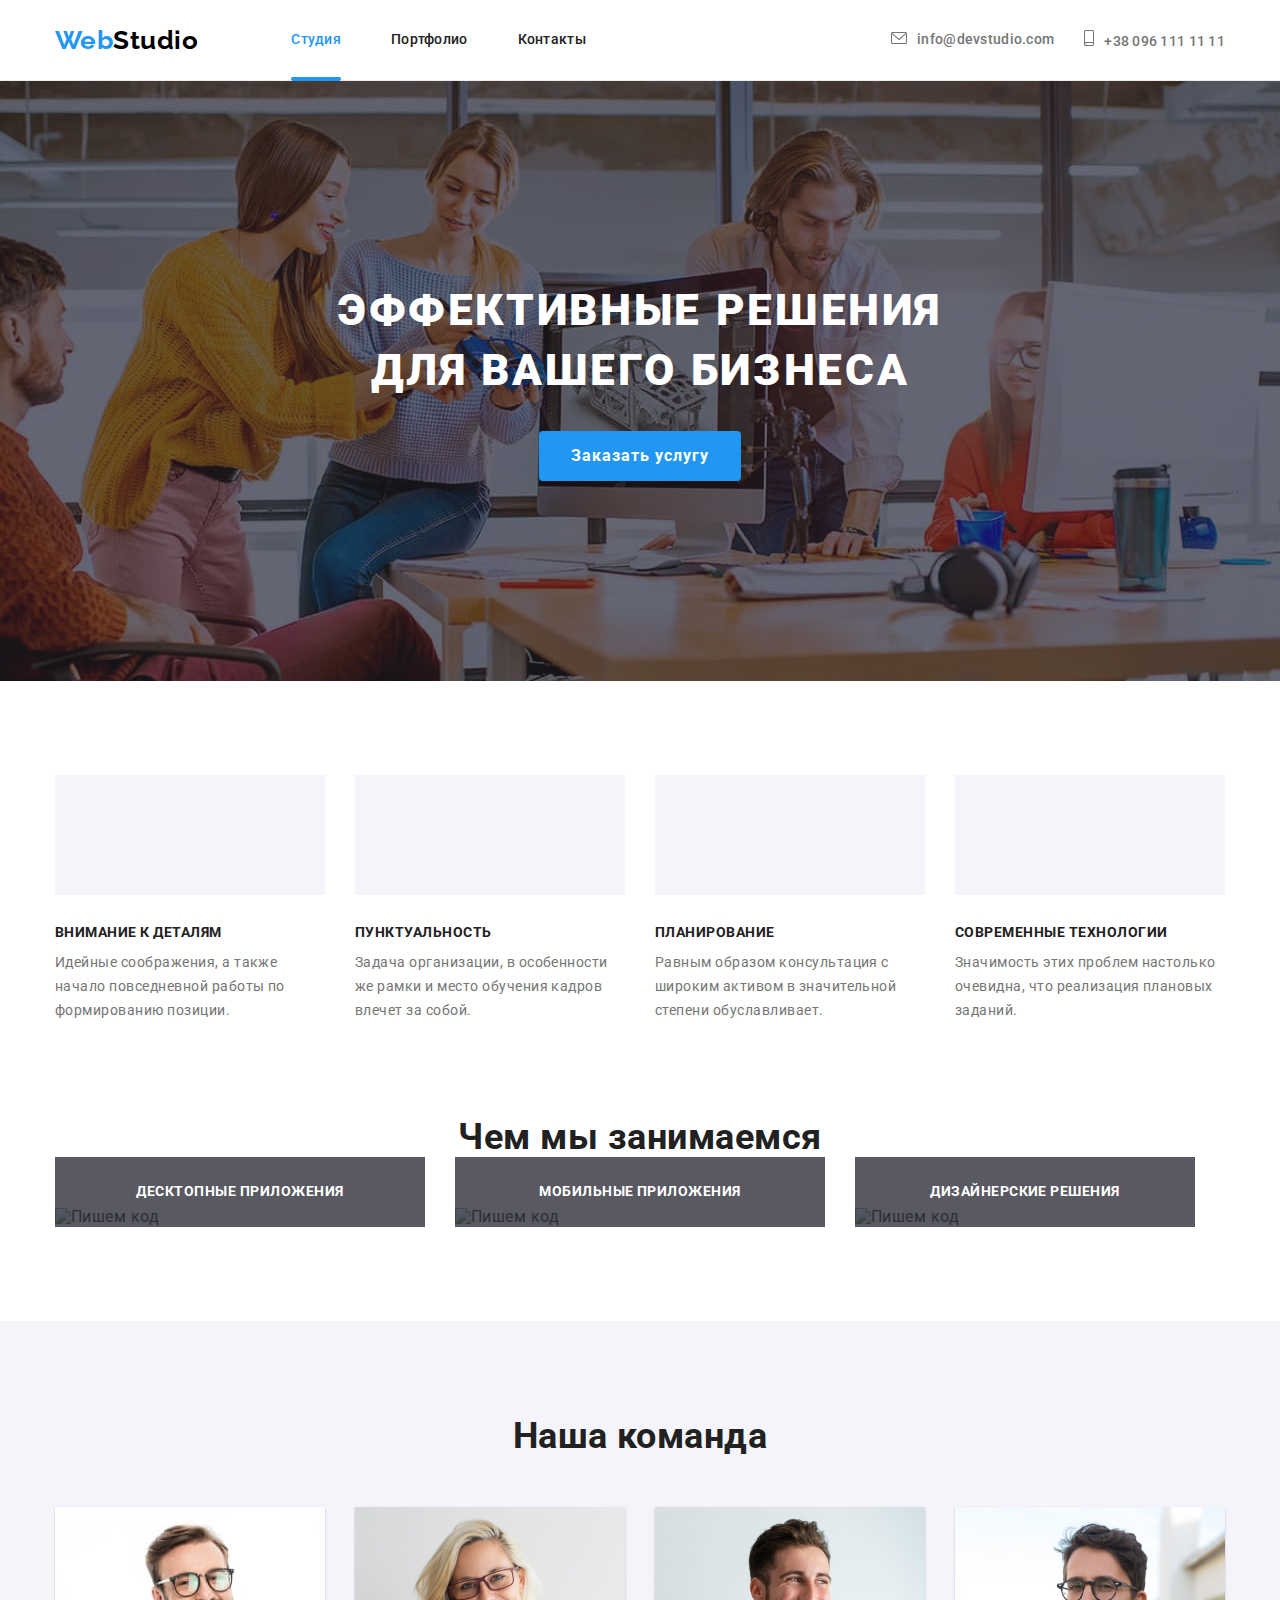
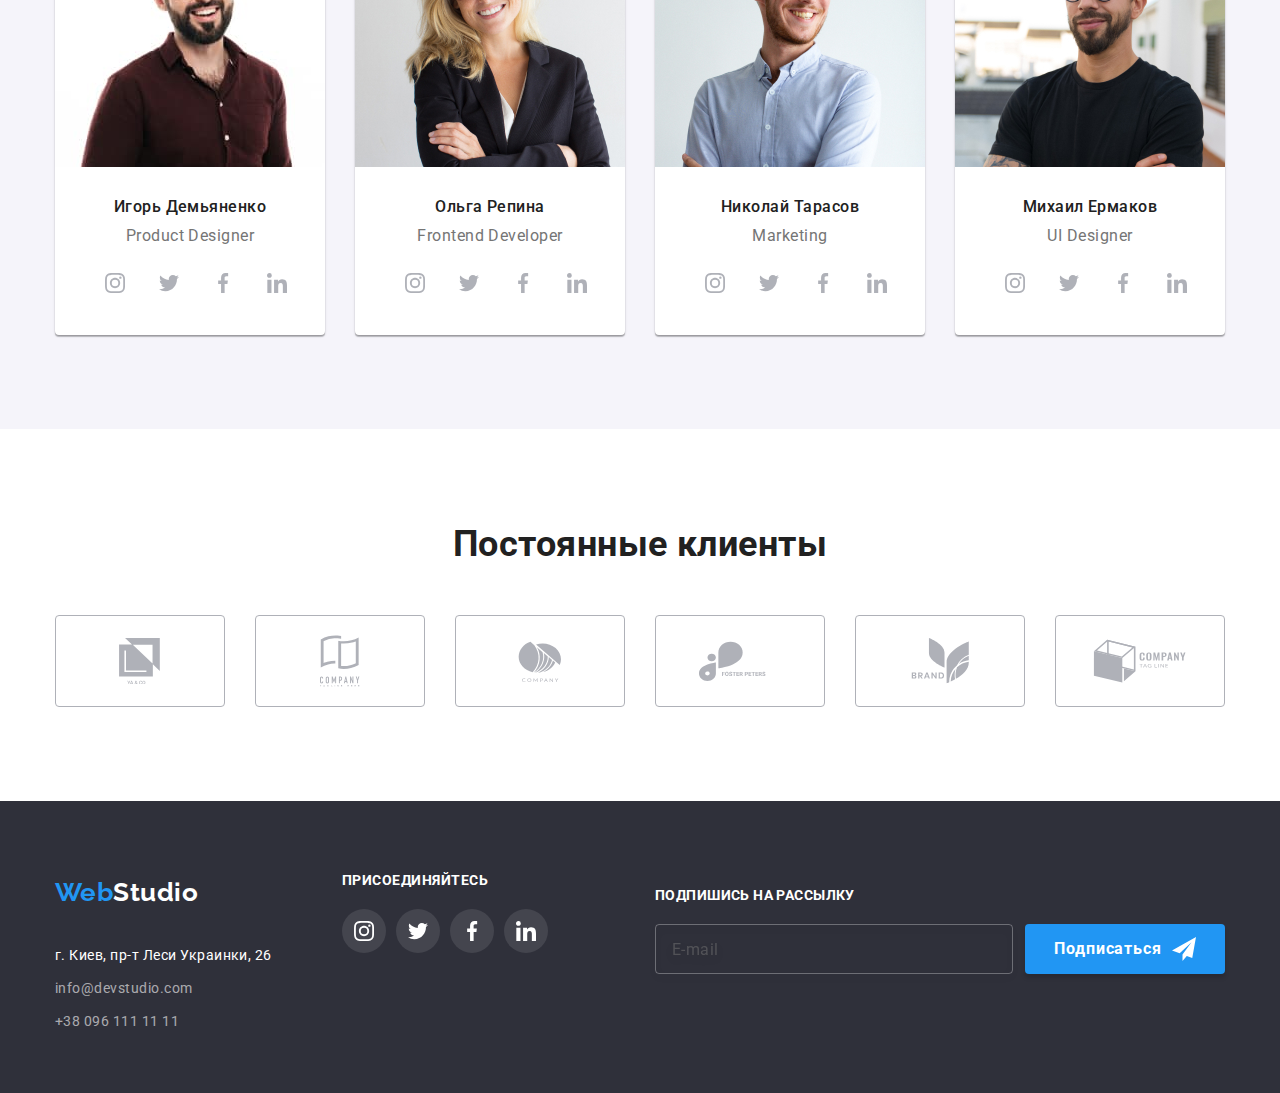
==== commit 5da7ef12: "final 4 0f_cont na section, padding card p" ====
--- a/index.html
+++ b/index.html
@@ -109,8 +109,8 @@
     </header>
 
     <main>
-      <section class="section offer">
-        <div class="container offer__container">
+      <section class="section offer offer__container">
+        <div class="container">
           <h1 class="offer__title">Эффективные решения для вашего бизнеса</h1>
           <button type="button" class="offer__button" data-modal-open>
             Заказать услугу
--- a/css/main.min.css
+++ b/css/main.min.css
@@ -1,2 +1,2 @@
-.visually-hidden{position:absolute;width:1px;height:1px;margin:-1px;border:0;padding:0;white-space:normal;clip-path:inset(100%);clip:rect(0 0 0 0);overflow:hidden}:root{--primary-text-color: #212121;--secondary-text-color: #757575;--font-header-footer: #2f303a;--white-color-text: #ffffff;--accent-color: #2196f3;--animation: 250ms cubic-bezier(0.4, 0, 0.2, 1)}body{background-color:#ffffff;color:var(--primary-text-color);font-family:"Roboto", "Helvetica Neue", sans-serif;letter-spacing:0.03em;margin:0}ul,li,p{list-style:none;margin:0;padding:0}h1,h2,h3,h4,h5,h6{margin:0;padding:0}a{text-decoration:none}img{display:block}.container{width:100%;padding-left:15px;padding-right:15px;margin:0 auto}@media screen and (min-width: 480px){.container{width:480px}}@media screen and (min-width: 768px){.container{width:768px}}@media screen and (min-width: 1200px){.container{width:1200px}}.section{padding-top:60px;padding-bottom:60px}@media screen and (min-width: 1200px){.section{padding-top:94px;padding-bottom:94px}}.backdrop{position:fixed;top:0;left:0;width:100%;height:100%;background-color:rgba(0,0,0,0.2);opacity:1;transition:opacity var(--animation);z-index:12}.backdrop__modal{position:absolute;top:50%;left:50%;transform:translate(-50%, -50%);width:100%;min-height:609px;background-color:#ffffff;transition:transform var(--animation);z-index:3;padding:40px}@media screen and (min-width: 480px){.backdrop__modal{width:450px;height:609px}}@media screen and (min-width: 1200px){.backdrop__modal{width:528px;height:581px}}.backdrop__title{font-family:"Roboto";font-weight:700;font-size:20px;line-height:1.15;text-align:center;letter-spacing:0.03em;color:var(--primary-text-color);padding-bottom:12px}.is-hidden{opacity:0;pointer-events:none;transition:opacity var(--animation)}.form{width:100%;font-family:"Roboto";font-weight:400;font-size:12px;line-height:1.15;letter-spacing:0.01em;color:var(--secondary-text-color)}.form__close{position:absolute;top:8px;right:8px;height:30px;width:30px;background-color:#ffffff;border:1px solid rgba(0,0,0,0.1);border-radius:50%;cursor:pointer;display:flex;justify-content:center;align-items:center;color:#000000;transition:color var(--animation)}.form__close:hover,.form__close:focus{fill:var(--accent-color)}.form__iconclose{fill:currentColor}.form__field{position:relative;display:flex;flex-direction:column;margin-bottom:10px;background:#ffffff;border-radius:4px}.form__input{margin:0;margin-top:4px;border:1px solid rgba(33,33,33,0.2);box-sizing:border-box;border-radius:4px;padding:10px 40px;display:flex;cursor:pointer;height:40px;outline:none}.form__input::placeholder{color:rgba(117,117,117,0.5)}.form__input:focus{border-color:var(--accent-color);color:#2f303a}.form__icon+.form__iconname{margin:0;padding:0;display:flex;position:absolute;top:50%;left:12px;cursor:pointer}.form__field:focus-within>.form__icon+.form__iconname{color:var(--accent-color);fill:var(--accent-color);transition:var(--animation)}.form__comment{display:flex}.form__textarea{width:100%;height:120px;padding:12px 16px;border:1px solid rgba(33,33,33,0.2);box-sizing:border-box;border-radius:4px;resize:none}.form__textarea::placeholder{color:rgba(117,117,117,0.5)}.form__agreement{letter-spacing:0.03em;line-height:1.71;display:flex;align-items:center;margin-top:20px}.form a{color:var(--accent-color);text-decoration-line:underline}@media screen and (min-width: 1200px){.form a{font-size:14px;line-height:1.7}}.form__checkbox{-webkit-appearance:none;-moz-appearance:none;appearance:none;position:absolute}.form__checkicon{content:"";display:inline-block;background-repeat:no-repeat;width:16px;height:15px;border:2px solid var(--primary-text-color);border-radius:4px;margin-right:8px}.form__checkbox:checked+.form__checkicon{border-color:var(--accent-color);background-color:var(--accent-color);background-image:url(../images/iconcheck.svg);background-size:contain;background-origin:content-box}.form__button{color:var(--white-color-text);background-color:var(--accent-color);margin:0 auto;display:block;font-family:"Roboto";padding:10px 55px;border-radius:4px;min-width:200px;border:transparent;font-weight:700;font-size:16px;line-height:1.88;display:flex;align-items:center;text-align:center;letter-spacing:0.06em;cursor:pointer;box-shadow:0px 4px 4px rgba(0,0,0,0.15);border-radius:4px;transition:background-color var(--animation),color var(--animation);margin-top:30px}.form__button:hover,.form__button:focus{background-color:var(--accent-color);color:var(--accent-color)}.form__policy{font-size:12px;line-height:1.17;letter-spacing:0.03em;color:var(--primary-text-color);margin-left:8px}@media screen and (min-width: 1200px){.form__policy{font-size:14px;line-height:1.7}}.site-nav{width:100%}@media screen and (max-width: 767px){.site-nav{position:fixed;display:none;flex-direction:column;justify-content:space-between;width:100vw;height:100vh;top:0;left:0;background-color:#ffffff;padding-top:48px;padding-bottom:48px;padding-left:40px;padding-right:40px}}.site-nav.is-open{display:flex;z-index:2}@media screen and (min-width: 768px){.site-nav{display:flex;align-items:center}}.site-nav__list{color:var(--primary-text-color);font-weight:500;letter-spacing:0.02em;text-decoration:none}@media screen and (max-width: 767px){.site-nav__list{position:relative;display:block;font-size:40px;line-height:1.17}}@media screen and (min-width: 768px){.site-nav__list{font-size:14px;line-height:1.14;padding-top:32px;padding-bottom:32px;display:inline-flex;transition:color var(--animation),outline-color var(--animation)}}.site-nav__list:hover,.site-nav__list:focus{color:var(--accent-color);outline-color:var(--accent-color)}.site-nav__textblack{color:var(--primary-text-color)}.site-nav__textblack:hover,.site-nav__textblack:focus{color:var(--accent-color);outline-color:var(--accent-color)}.site-nav__linelink{color:var(--accent-color)}@media screen and (min-width: 768px){.site-nav__linelink::after{position:absolute;margin-bottom:-30px;left:0;bottom:-3px;content:"";display:block;width:100%;height:4px;border-radius:2px;transition:color var(--animation);background-color:var(--accent-color)}}.site-nav__item{position:relative}.site-nav__item:hover,.site-nav__item:focus{color:var(accent-color);outline:0;outline-offset:0;text-decoration:none;transition:color var(--animation)}@media screen and (max-width: 767px){.site-nav__item:not(:last-child){margin-bottom:32px}}@media screen and (min-width: 768px){.site-nav__item:not(:last-child){margin-right:50px}}@media screen and (min-width: 768px){.site-nav__box{margin-left:88px}}@media screen and (min-width: 1200px){.site-nav__box{margin-left:93px}}.site-nav__item:hover,.site-nav__item:focus{color:var(--accent-color);outline-color:var(--accent-color)}.advantage{display:flex;justify-content:space-between;flex-wrap:wrap;margin-left:-30px;margin-top:-30px;flex-direction:column}@media screen and (min-width: 768px){.advantage{flex-direction:row}}.advantage__h2{color:var(--primary-text-color);font-weight:700;font-size:14px;line-height:1.14;text-transform:uppercase;margin-bottom:10px}.advantage__list{margin-left:30px;margin-top:30px}@media screen and (min-width: 768px){.advantage__list{flex-basis:calc(100% / 2 - 30px)}}@media screen and (min-width: 1200px){.advantage__list{flex-basis:calc(100% / 4 - 30px)}}.advantage__list::before{display:block;content:"";height:120px;background-size:auto;background-repeat:no-repeat;background-position:center;background-color:#f5f4fa;margin-bottom:30px}.advantage__list:nth-child(1)::before{background-image:url(../images/advantage-svg1.svg)}.advantage__list:nth-child(2)::before{background-image:url(../images/advantage-svg2.svg)}.advantage__list:nth-child(3)::before{background-image:url(../images/advantage-svg3.svg)}.advantage__list:nth-child(4)::before{background-image:url(../images/advantage-svg4.svg)}.advantage__title{color:var(--primary-text-color);font-weight:700;font-size:14px;line-height:1.14;text-transform:uppercase;margin-bottom:10px;text-align:center}@media screen and (min-width: 768px){.advantage__title{text-align:left}}.advantage__description{color:var(--secondary-text-color);font-size:14px;line-height:1.71}.card{display:flex;flex-wrap:wrap;margin-left:-30px;margin-top:-30px}.card__list{width:370px;margin-left:30px;margin-top:30px;flex-basis:calc((100% - 2 * 15px) / 1)}@media screen and (min-width: 768px){.card__list{flex-basis:calc((100% - 4 * 15px) / 2)}}@media screen and (min-width: 1200px){.card__list{flex-basis:calc((100% - 6 * 15px) / 3)}}.card__link{height:100%;background:#ffffff;border:1px solid #eeeeee;outline:none;display:block;transition:box-shadow var(--animation)}.card__link:hover,.card__link:focus{box-shadow:0px 1px 1px rgba(0,0,0,0.12),0px 4px 4px rgba(0,0,0,0.06),1px 4px 6px rgba(0,0,0,0.16)}.card__overlayfull{position:relative;overflow:hidden}.card__title{color:var(--primary-text-color);font-weight:700;font-size:18px;line-height:2;letter-spacing:0.06em;margin-bottom:4px}.card__description{color:var(--secondary-text-color);font-size:16px;line-height:1.88}.card__overlay{position:absolute;width:100%;height:100%;left:0;top:0;background-color:rgba(33,150,243,0.9);padding-top:77px;padding-left:24px;padding-right:24px;transform:translateY(105%);transition:transform var(--animation)}@media screen and (min-width: 768px){.card__overlay{padding-top:49px}}@media screen and (min-width: 1200px){.card__overlay{padding-top:63px}}.card__list:hover .card__overlay{transform:translateY(0)}.card__overlaydesc{font-size:18px;line-height:1.56;letter-spacing:0.03em;color:#ffffff}.card__image{width:100%}.client__h2{color:var(--primary-text-color);font-weight:700;font-size:28px;line-height:1.18;text-align:center;margin-bottom:30px}@media screen and (min-width: 1200px){.client__h2{font-size:36px;line-height:1.17;margin-bottom:50px}}.client{display:flex;flex-wrap:wrap;margin-left:-30px;margin-top:-30px}.client__list{margin-left:30px;margin-top:30px;flex-basis:calc((100% - 4 * 15px) / 2)}@media screen and (min-width: 768px){.client__list{flex-basis:calc((100% - 6 * 15px) / 3)}}@media screen and (min-width: 1200px){.client__list{flex-basis:calc((100% - 12 * 15px) / 6)}}.client__link{height:92px;display:flex;justify-content:center;align-items:center;fill:#afb1b8;border:1px solid #afb1b8;border-radius:4px;outline:none;transition:fill var(--animation),border-color var(--animation)}.client__link:hover,.client__link:focus{fill:var(--accent-color);border-color:var(--accent-color)}@media screen and (max-width: 767px){.site-contact{margin-bottom:64px}}@media screen and (min-width: 768px){.site-contact{display:flex;flex-direction:column-reverse;margin-left:auto}}@media screen and (min-width: 1200px){.site-contact{flex-direction:row-reverse}}@media screen and (max-width: 767px){.site-contact__item:not(:last-child){margin-bottom:32px}}@media screen and (min-width: 1199px){.site-contact__item:not(:last-child){margin-left:30px}}@media screen and (min-width: 768px){.site-contact__item:last-child{margin-bottom:10px}}@media screen and (min-width: 1199px){.site-contact__item:last-child{margin-bottom:0}}@media screen and (min-width: 1199px){.site-contact__item{display:flex;align-items:center}}.site-contact__link{font-weight:500;letter-spacing:0.02em}@media screen and (min-width: 768px){.site-contact__link{display:block;font-weight:500;font-size:12px;line-height:1.17;color:#757575;align-items:center;transition:color var(--accent-color),outline-color var(--accent-color)}.site-contact__link:hover,.site-contact__link:focus{color:var(--accent-color);outline-color:var(--accent-color)}}@media screen and (min-width: 1200px){.site-contact__link{font-size:14px;line-height:1.14;flex-direction:row}}@media screen and (max-width: 767px){.site-contact__link--tel{font-size:34px;line-height:1.18;letter-spacing:0.02em;color:var(--accent-color)}}@media screen and (max-width: 767px){.site-contact__link--mail{font-size:24px;line-height:1.17;color:var(--secondary-text-color)}}.site-contact__icon{fill:currentColor}@media screen and (max-width: 767px){.site-contact__icon{display:none}}@media screen and (min-width: 768px){.site-contact__icon{margin-right:8px}}@media screen and (min-width: 1200px){.site-contact__icon{margin-right:10px}}.footer{background-color:#2f303a;font-style:normal;display:block}.footer__padding{padding-bottom:60px;display:flex;align-items:center}@media screen and (max-width: 1199px){.footer__padding{flex-direction:column}}.footer__itemtop:not(:last-child){margin-bottom:9px}.footer__link{font-style:normal}.footer__item:not(:last-child){margin-bottom:9px}.footer__address{margin-top:20px}.footer__contact{font-size:14px;line-height:1.7;display:block;outline:none;color:rgba(255,255,255,0.6);transition:color var(--accent-color)}.footer__contact:hover,.footer__contact:focus{color:var(--accent-color)}@media screen and (max-width: 1199px){.footer__contact{text-align:center}}.footer__contact--white{color:var(--white-color-text)}.footer__contact:hover,.footer__contact:focus{color:var(--accent-color)}.footer__address:hover,.footer__address:focus{color:var(--accent-color)}@media screen and (min-width: 768px){.footer__box{display:flex;justify-content:center}}.footer__box--logo{display:flex;padding-top:60px;flex-direction:column;justify-content:center}@media screen and (max-width: 1199px){.footer__box--logo{align-items:center}}.foto{display:flex;justify-content:space-between}.foto__h2{color:var(--primary-text-color);font-weight:700;font-size:36px;line-height:1.16;text-align:center;margin-bottom:50px}.foto__title{position:absolute;bottom:0;width:100%;height:70px;font-weight:700;font-size:14px;line-height:1.14;text-transform:uppercase;color:#ffffff;background-color:rgba(47,48,58,0.8);display:flex;justify-content:center;align-items:center}.foto__list{width:370px;margin-right:30px;position:relative}.foto__nopadding{padding-top:0px;display:flex}@media screen and (max-width: 767px){.foto__nopadding{display:none}}@media screen and (min-width: 768px){.foto__nopadding{display:none}}@media screen and (min-width: 1200px){.foto__nopadding{display:flex}}.offer{max-width:1600px;height:400px;background-image:linear-gradient(to right, rgba(47,48,58,0.4), rgba(47,48,58,0.4)),url("../images/offer/1-mob1x.jpg");background-size:cover;background-position:center;background-repeat:no-repeat;background-size:cover;margin:0 auto;padding-top:0;padding-bottom:0}@media screen and (min-device-pixel-ratio: 2), screen and (min-resolution: 192dpi), screen and (min-resolution: 2dppx){.offer{background-image:linear-gradient(to right, rgba(47,48,58,0.4), rgba(47,48,58,0.4)),url("../images/offer/1-mob2x.jpg")}}@media screen and (min-width: 481px){.offer{background-image:linear-gradient(to right, rgba(47,48,58,0.4), rgba(47,48,58,0.4)),url("../images/offer/1-tab1x.jpg")}}@media screen and (min-width: 481px) and (min-device-pixel-ratio: 2), screen and (min-width: 481px) and (min-resolution: 192dpi), screen and (min-width: 481px) and (min-resolution: 2dppx){.offer{background-image:linear-gradient(to right, rgba(47,48,58,0.4), rgba(47,48,58,0.4)),url("../images/offer/1-tab2x.jpg")}}@media screen and (min-width: 769px){.offer{height:600px;background-image:linear-gradient(to right, rgba(47,48,58,0.4), rgba(47,48,58,0.4)),url("../images/offer/1-desk1x.jpg")}}@media screen and (min-device-pixel-ratio: 2), screen and (min-resolution: 192dpi), screen and (min-resolution: 2dppx){.offer{background-image:linear-gradient(to right, rgba(47,48,58,0.4), rgba(47,48,58,0.4)),url("../images/offer/1-desk2x.jpg")}}.offer__container{padding-top:118px}@media screen and (min-width: 769px){.offer__container{padding-top:200px}}.offer__title{max-width:360px;margin-left:auto;margin-right:auto;color:#ffffff;font-weight:900;font-size:26px;line-height:1.6;text-align:center;letter-spacing:0.06em;text-transform:uppercase;margin-bottom:30px}@media screen and (min-width: 1200px){.offer__title{font-size:44px;line-height:1.36;max-width:696px}}.offer__button{display:block;min-width:200px;min-height:50px;padding:10px;font-weight:700;font-size:16px;line-height:30px;align-items:center;text-align:center;letter-spacing:0.06em;color:#ffffff;background-color:var(--accent-color);box-shadow:0px 4px 4px rgba(0,0,0,0.15);border-radius:4px;border:none;padding:10px 32px;margin:0 auto;cursor:pointer;transition:background-color var(--animation)}.offer__button:hover,.offer__button:focus{background-color:#188ce8}.header-pages{border-bottom:1px solid #ececec;position:relative}.header-pages__display{display:flex;align-items:center;justify-content:space-between}.header-pages__logo{cursor:pointer}@media screen and (max-width: 479px){.header-pages__logo{padding-top:16px;padding-bottom:16px}}.header-pages__logo:hover,.header-pages__logo:focus,.header-pages__logo:active{color:var(--accent-color);outline:0;outline-offset:0;text-decoration:none;transition:color var(--animation)}.header-pages__logoblu{color:var(--accent-color);font-family:"Raleway";font-weight:700;font-size:24px;line-height:1.16;transition:color var(--animation)}@media screen and (min-width: 1200px){.header-pages__logoblu{font-size:26px;line-height:1.19}}.header-pages__logoblack{color:#000000;font-family:"Raleway";font-weight:700;font-size:24px;line-height:1.16;cursor:pointer}@media screen and (min-width: 1200px){.header-pages__logoblack{font-size:26px;line-height:1.19}}.header-pages__logowhite{color:var(--white-color-text);font-family:"Raleway";font-weight:700;font-size:24px;line-height:1.16;transition:color var(--animation)}@media screen and (min-width: 1200px){.header-pages__logowhite{font-size:26px;line-height:1.19}}.header-pages__button{display:inline-flex;position:fixed;z-index:10;top:10px;right:15px;padding:0;margin:0;border:none;outline:none;cursor:pointer;background-color:transparent;transition:fill var(--animation)}@media screen and (min-width: 768px){.header-pages__button{display:none}}.header-pages__button:hover,.header-pages__button:focus{fill:var(--accent-color)}.header-pages__button .header-pages__menu-close{display:none}.header-pages__button.is-open .header-pages__menu-close{display:block}.header-pages__button.is-open .header-pages__menu-open{display:none}.header-pages__button.is-open .header-pages__button-icon{top:10px;left:15px;z-index:10}@media screen and (max-width: 767px){.project{display:flex;flex-wrap:wrap;margin-top:-8px;margin-left:-8px;margin-bottom:40px}}@media screen and (min-width: 768px){.project{margin-bottom:30px;display:flex;flex-direction:row;align-items:center;justify-content:center}}@media screen and (min-width: 1200px){.project{margin-bottom:50px}}.project__item{margin-top:8px;margin-left:8px}.project__filter{color:var(--primary-text-color);background-color:#f5f4fa;border-radius:4px;border:none;font-weight:500;font-size:16px;line-height:1.62;text-align:center;cursor:pointer;padding:6px 22px;transition:color var(--animation),background-color var(--animation),box-shadow var(--animation)}.project__filter:hover,.project__filter:focus{color:var(--white-color-text);background-color:var(--accent-color);box-shadow:0px 3px 1px rgba(0,0,0,0.1),0px 1px 2px rgba(0,0,0,0.08),0px 2px 2px rgba(0,0,0,0.12);border-radius:4px}.footer-social{display:flex;justify-content:center}@media screen and (max-width: 1199px){.footer-social{margin-bottom:60px}}.footer-social__title{font-weight:700;font-size:14px;line-height:1.14;text-transform:uppercase;color:#ffffff;margin-bottom:20px}.footer-social :nth-last-child(){margin-right:0}.footer-social__item:not(:last-child){margin-right:10px}.footer-social__icon{width:20px;height:20px;fill:#fff;display:flex}.footer-social__link{display:flex;width:44px;height:44px;fill:#ffffff;background-color:rgba(255,255,255,0.1);border-radius:50%;align-items:center;justify-content:center;outline:none;transition:background-color var(--animation)}.footer-social__link:hover,.footer-social__link:focus{background-color:var(--accent-color)}.footer-social__link:hover,.footer-social__link:focus{background-color:var(--accent-color)}.footer-social__link:hover .footer-social__icon,.footer-social__link:focus .footer-social__icon{fill:var(--white-color-text)}@media screen and (max-width: 767px){.footer-social__box{margin-top:60px}}@media screen and (min-width: 768px){.footer-social__box{margin-left:165px;padding-top:65px}}@media screen and (max-width: 1199px){.footer-social__box{text-align:center}}@media screen and (min-width: 1200px){.footer-social__box{margin-left:70px;padding-top:72px}}.social{list-style:none;display:flex;justify-content:center;align-items:center;margin-right:10px;margin-left:32px;margin-bottom:30px}.social__item{width:44px;height:44px;border-radius:50%;margin-right:10px}.social__icon{width:20px;height:20px;fill:#afb1b8}.social__link{width:100%;height:100%;align-items:center;justify-content:center;display:flex;border-radius:22px;fill:#afb1b8;transition:fill var(--animation),background-color var(--animation);background:rgba(255,255,255,0.1)}.social__link:hover,.social__link:focus{background-color:var(--accent-color);transition:color var(--animation)}.social__link:hover .social__icon,.social__link:focus .social__icon{fill:#fff}@media screen and (min-width: 768px){.footer-subscribe{margin-top:60px;margin-left:auto;margin-right:auto}}@media screen and (min-width: 1200px){.footer-subscribe{margin-top:0;margin-right:0;padding-top:28px}}.footer-subscribe__form{display:flex}@media screen and (max-width: 1199px){.footer-subscribe__form{flex-direction:column}}.footer-subscribe__field{position:relative;display:flex;border-radius:4px}.footer-subscribe__button{font-weight:700;font-size:16px;line-height:1.9;display:flex;align-items:center;justify-content:center;letter-spacing:0.06em;min-width:200px;min-height:50px;cursor:pointer;box-shadow:0px 4px 4px rgba(0,0,0,0.15);border-radius:4px;padding:10px;border:none;background-color:var(--accent-color);color:#ffffff;transition:background-color var(--animation);margin-right:auto;margin-left:auto}.footer-subscribe__button:hover,.footer-subscribe__button:focus{background-color:#188ce8}@media screen and (min-width: 1200px){.footer-subscribe__button{margin-left:12px}}.footer-subscribe__icon{fill:#ffffff;margin-left:10px}.footer-subscribe__title{font-weight:700;font-size:14px;line-height:1.14;letter-spacing:0.03em;text-transform:uppercase;color:#ffffff;display:flex;margin-bottom:20px}@media screen and (max-width: 1199px){.footer-subscribe__title{justify-content:center}}.footer-subscribe__input{margin-left:auto;margin-right:auto;width:100%;height:50px;padding-left:16px;padding-top:15px;padding-bottom:15px;border:1px solid rgba(255,255,255,0.3);box-sizing:border-box;filter:drop-shadow(0px 4px 4px rgba(0,0,0,0.15));border-radius:4px;outline:none;background-color:transparent;color:#ffffff;transition:border-color var(--animation)}@media screen and (min-width: 480px){.footer-subscribe__input{width:450px}}@media screen and (max-width: 1199px){.footer-subscribe__input{margin-bottom:20px}}@media screen and (min-width: 1200px){.footer-subscribe__input{width:358px}}.footer-subscribe__input:hover,.footer-subscribe__input:focus{border-color:var(--accent-color)}.footer-subscribe__icon{top:25%;left:80%;cursor:pointer;fill:var(--white-color-text)}.footer-subscribe__input{font-weight:400;font-size:16px;line-height:1.25px;display:flex;align-items:center;letter-spacing:0.03em}.footer-subscribe__input:focus{border-color:var(--accent-color);color:var(--white-color-text)}.footer-subscribe__input::placeholder{color:rgba(117,117,117,0.5);margin:0;padding:0}.network{display:flex;flex-wrap:wrap}@media screen and (min-width: 768px){.network{display:none}}.network__item{height:100%;position:relative;color:var(--accent-color)}.network__item:not(:last-child){margin-right:20px}.network__item:not(:last-child)::after{position:absolute;content:"";right:-10px;bottom:0;height:22px;width:1px;display:block;background-color:rgba(33,33,33,0.2)}.network__link{font-weight:500;font-size:18px;line-height:1.22px;letter-spacing:0.02em;color:var(--accent-color)}.team{display:flex;flex-wrap:wrap;margin-left:-30px;margin-top:-30px}.team__section{background-color:#f5f4fa}.team__title{color:var(--primary-text-color);font-weight:700;font-size:28px;line-height:1.17;text-align:center;margin-bottom:50px}@media screen and (min-width: 768px){.team__title{font-size:36px;line-height:1.17}}.team__name{color:var(--primary-text-color);font-weight:500;font-size:16px;line-height:1.19;text-align:center;margin-top:30px;margin-bottom:10px}.team__position{color:var(--secondary-text-color);font-size:16px;line-height:1.19;text-align:center;margin-bottom:16px}.team__list{margin-left:30px;margin-top:30px;background-color:#ffffff;box-shadow:0px 1px 3px rgba(0,0,0,0.12),0px 1px 1px rgba(0,0,0,0.14),0px 2px 1px rgba(0,0,0,0.2);border-radius:0px 0px 4px 4px;max-width:450px}@media screen and (min-width: 768px){.team__list{width:354px}}@media screen and (min-width: 1200px){.team__list{width:270px}}.team__image{width:100%}
+.visually-hidden{position:absolute;width:1px;height:1px;margin:-1px;border:0;padding:0;white-space:normal;clip-path:inset(100%);clip:rect(0 0 0 0);overflow:hidden}:root{--primary-text-color: #212121;--secondary-text-color: #757575;--font-header-footer: #2f303a;--white-color-text: #ffffff;--accent-color: #2196f3;--animation: 250ms cubic-bezier(0.4, 0, 0.2, 1)}body{background-color:#ffffff;color:var(--primary-text-color);font-family:"Roboto", "Helvetica Neue", sans-serif;letter-spacing:0.03em;margin:0}ul,li,p{list-style:none;margin:0;padding:0}h1,h2,h3,h4,h5,h6{margin:0;padding:0}a{text-decoration:none}img{display:block}.container{width:100%;padding-left:15px;padding-right:15px;margin:0 auto}@media screen and (min-width: 480px){.container{width:480px}}@media screen and (min-width: 768px){.container{width:768px}}@media screen and (min-width: 1200px){.container{width:1200px}}.section{padding-top:60px;padding-bottom:60px}@media screen and (min-width: 1200px){.section{padding-top:94px;padding-bottom:94px}}.backdrop{position:fixed;top:0;left:0;width:100%;height:100%;background-color:rgba(0,0,0,0.2);opacity:1;transition:opacity var(--animation);z-index:12}.backdrop__modal{position:absolute;top:50%;left:50%;transform:translate(-50%, -50%);width:100%;min-height:609px;background-color:#ffffff;transition:transform var(--animation);z-index:3;padding:40px}@media screen and (min-width: 480px){.backdrop__modal{width:450px;height:609px}}@media screen and (min-width: 1200px){.backdrop__modal{width:528px;height:581px}}.backdrop__title{font-family:"Roboto";font-weight:700;font-size:20px;line-height:1.15;text-align:center;letter-spacing:0.03em;color:var(--primary-text-color);padding-bottom:12px}.is-hidden{opacity:0;pointer-events:none;transition:opacity var(--animation)}.form{width:100%;font-family:"Roboto";font-weight:400;font-size:12px;line-height:1.15;letter-spacing:0.01em;color:var(--secondary-text-color)}.form__close{position:absolute;top:8px;right:8px;height:30px;width:30px;background-color:#ffffff;border:1px solid rgba(0,0,0,0.1);border-radius:50%;cursor:pointer;display:flex;justify-content:center;align-items:center;color:#000000;transition:color var(--animation)}.form__close:hover,.form__close:focus{fill:var(--accent-color)}.form__iconclose{fill:currentColor}.form__field{position:relative;display:flex;flex-direction:column;margin-bottom:10px;background:#ffffff;border-radius:4px}.form__input{margin:0;margin-top:4px;border:1px solid rgba(33,33,33,0.2);box-sizing:border-box;border-radius:4px;padding:10px 40px;display:flex;cursor:pointer;height:40px;outline:none}.form__input::placeholder{color:rgba(117,117,117,0.5)}.form__input:focus{border-color:var(--accent-color);color:#2f303a}.form__icon+.form__iconname{margin:0;padding:0;display:flex;position:absolute;top:50%;left:12px;cursor:pointer}.form__field:focus-within>.form__icon+.form__iconname{color:var(--accent-color);fill:var(--accent-color);transition:var(--animation)}.form__comment{display:flex}.form__textarea{width:100%;height:120px;padding:12px 16px;border:1px solid rgba(33,33,33,0.2);box-sizing:border-box;border-radius:4px;resize:none}.form__textarea::placeholder{color:rgba(117,117,117,0.5)}.form__agreement{letter-spacing:0.03em;font-size:12px;line-height:1.71;display:flex;align-items:center;margin-top:20px}.form a{color:var(--accent-color);text-decoration-line:underline}@media screen and (min-width: 1200px){.form a{font-size:14px;line-height:1.7}}.form__checkbox{-webkit-appearance:none;-moz-appearance:none;appearance:none;position:absolute}.form__checkicon{content:"";display:inline-block;background-repeat:no-repeat;width:16px;height:15px;border:2px solid var(--primary-text-color);border-radius:4px}.form__checkbox:checked+.form__checkicon{border-color:var(--accent-color);background-color:var(--accent-color);background-image:url(../images/iconcheck.svg);background-size:contain;background-origin:content-box}.form__button{color:var(--white-color-text);background-color:var(--accent-color);margin:0 auto;display:block;font-family:"Roboto";padding:10px 55px;border-radius:4px;min-width:200px;border:transparent;font-weight:700;font-size:16px;line-height:1.88;display:flex;align-items:center;text-align:center;letter-spacing:0.06em;cursor:pointer;box-shadow:0px 4px 4px rgba(0,0,0,0.15);border-radius:4px;transition:background-color var(--animation),color var(--animation);margin-top:30px}.form__button:hover,.form__button:focus{background-color:var(--accent-color);color:var(--accent-color)}.form__policy{font-size:12px;line-height:1.17;letter-spacing:0.03em;color:var(--primary-text-color);margin-left:8px}@media screen and (min-width: 1200px){.form__policy{font-size:14px;line-height:1.7}}.site-nav{width:100%}@media screen and (max-width: 767px){.site-nav{position:fixed;display:none;flex-direction:column;justify-content:space-between;width:100vw;height:100vh;top:0;left:0;background-color:#ffffff;padding-top:48px;padding-bottom:48px;padding-left:40px;padding-right:40px}}.site-nav.is-open{display:flex;z-index:2}@media screen and (min-width: 768px){.site-nav{display:flex;align-items:center}}.site-nav__list{color:var(--primary-text-color);font-weight:500;letter-spacing:0.02em;text-decoration:none}@media screen and (max-width: 767px){.site-nav__list{position:relative;display:block;font-size:40px;line-height:1.17}}@media screen and (min-width: 768px){.site-nav__list{font-size:14px;line-height:1.14;padding-top:32px;padding-bottom:32px;display:inline-flex;transition:color var(--animation),outline-color var(--animation)}}.site-nav__list:hover,.site-nav__list:focus{color:var(--accent-color);outline-color:var(--accent-color)}.site-nav__textblack{color:var(--primary-text-color)}.site-nav__textblack:hover,.site-nav__textblack:focus{color:var(--accent-color);outline-color:var(--accent-color)}.site-nav__linelink{color:var(--accent-color)}@media screen and (min-width: 768px){.site-nav__linelink::after{position:absolute;margin-bottom:-30px;left:0;bottom:-3px;content:"";display:block;width:100%;height:4px;border-radius:2px;transition:color var(--animation);background-color:var(--accent-color)}}.site-nav__item{position:relative}.site-nav__item:hover,.site-nav__item:focus{color:var(accent-color);outline:0;outline-offset:0;text-decoration:none;transition:color var(--animation)}@media screen and (max-width: 767px){.site-nav__item:not(:last-child){margin-bottom:32px}}@media screen and (min-width: 768px){.site-nav__item:not(:last-child){margin-right:50px}}@media screen and (min-width: 768px){.site-nav__box{margin-left:88px}}@media screen and (min-width: 1200px){.site-nav__box{margin-left:93px}}.site-nav__item:hover,.site-nav__item:focus{color:var(--accent-color);outline-color:var(--accent-color)}.advantage{display:flex;justify-content:space-between;flex-wrap:wrap;margin-left:-30px;margin-top:-30px;flex-direction:column}@media screen and (min-width: 768px){.advantage{flex-direction:row}}.advantage__h2{color:var(--primary-text-color);font-weight:700;font-size:14px;line-height:1.14;text-transform:uppercase;margin-bottom:10px}.advantage__list{margin-left:30px;margin-top:30px}@media screen and (min-width: 768px){.advantage__list{flex-basis:calc(100% / 2 - 30px)}}@media screen and (min-width: 1200px){.advantage__list{flex-basis:calc(100% / 4 - 30px)}}.advantage__list::before{display:block;content:"";height:120px;background-size:auto;background-repeat:no-repeat;background-position:center;background-color:#f5f4fa;margin-bottom:30px}.advantage__list:nth-child(1)::before{background-image:url(../images/advantage-svg1.svg)}.advantage__list:nth-child(2)::before{background-image:url(../images/advantage-svg2.svg)}.advantage__list:nth-child(3)::before{background-image:url(../images/advantage-svg3.svg)}.advantage__list:nth-child(4)::before{background-image:url(../images/advantage-svg4.svg)}.advantage__title{color:var(--primary-text-color);font-weight:700;font-size:14px;line-height:1.14;text-transform:uppercase;margin-bottom:10px;text-align:center}@media screen and (min-width: 768px){.advantage__title{text-align:left}}.advantage__description{color:var(--secondary-text-color);font-size:14px;line-height:1.71}.card{display:flex;flex-wrap:wrap;margin-left:-30px;margin-top:-30px}.card__list{width:370px;margin-left:30px;margin-top:30px;flex-basis:calc((100% - 2 * 15px) / 1)}@media screen and (min-width: 768px){.card__list{flex-basis:calc((100% - 4 * 15px) / 2)}}@media screen and (min-width: 1200px){.card__list{flex-basis:calc((100% - 6 * 15px) / 3)}}.card__link{height:100%;background:#ffffff;border:1px solid #eeeeee;outline:none;display:block;transition:box-shadow var(--animation)}.card__link:hover,.card__link:focus{box-shadow:0px 1px 1px rgba(0,0,0,0.12),0px 4px 4px rgba(0,0,0,0.06),1px 4px 6px rgba(0,0,0,0.16)}.card__overlayfull{position:relative;overflow:hidden}.card__title{color:var(--primary-text-color);font-weight:700;font-size:18px;line-height:2;letter-spacing:0.06em;margin-bottom:4px}.card__description{color:var(--secondary-text-color);font-size:16px;line-height:1.88}.card__border{padding:24px}.card__overlay{position:absolute;width:100%;height:100%;left:0;top:0;background-color:rgba(33,150,243,0.9);padding-top:77px;padding-left:24px;padding-right:24px;transform:translateY(105%);transition:transform var(--animation)}@media screen and (min-width: 768px){.card__overlay{padding-top:49px}}@media screen and (min-width: 1200px){.card__overlay{padding-top:63px}}.card__list:hover .card__overlay{transform:translateY(0)}.card__overlaydesc{font-size:18px;line-height:1.56;letter-spacing:0.03em;color:#ffffff}.card__image{width:100%}.client__h2{color:var(--primary-text-color);font-weight:700;font-size:28px;line-height:1.18;text-align:center;margin-bottom:30px}@media screen and (min-width: 1200px){.client__h2{font-size:36px;line-height:1.17;margin-bottom:50px}}.client{display:flex;flex-wrap:wrap;margin-left:-30px;margin-top:-30px}.client__list{margin-left:30px;margin-top:30px;flex-basis:calc((100% - 4 * 15px) / 2)}@media screen and (min-width: 768px){.client__list{flex-basis:calc((100% - 6 * 15px) / 3)}}@media screen and (min-width: 1200px){.client__list{flex-basis:calc((100% - 12 * 15px) / 6)}}.client__link{height:92px;display:flex;justify-content:center;align-items:center;fill:#afb1b8;border:1px solid #afb1b8;border-radius:4px;outline:none;transition:fill var(--animation),border-color var(--animation)}.client__link:hover,.client__link:focus{fill:var(--accent-color);border-color:var(--accent-color)}@media screen and (max-width: 767px){.site-contact{margin-bottom:64px}}@media screen and (min-width: 768px){.site-contact{display:flex;flex-direction:column-reverse;margin-left:auto}}@media screen and (min-width: 1200px){.site-contact{flex-direction:row-reverse}}@media screen and (max-width: 767px){.site-contact__item:not(:last-child){margin-bottom:32px}}@media screen and (min-width: 1199px){.site-contact__item:not(:last-child){margin-left:30px}}@media screen and (min-width: 768px){.site-contact__item:last-child{margin-bottom:10px}}@media screen and (min-width: 1199px){.site-contact__item:last-child{margin-bottom:0}}@media screen and (min-width: 1199px){.site-contact__item{display:flex;align-items:center}}.site-contact__link{font-weight:500;letter-spacing:0.02em}@media screen and (min-width: 768px){.site-contact__link{display:block;font-weight:500;font-size:12px;line-height:1.17;color:#757575;align-items:center;transition:color var(--accent-color),outline-color var(--accent-color)}.site-contact__link:hover,.site-contact__link:focus{color:var(--accent-color);outline-color:var(--accent-color)}}@media screen and (min-width: 1200px){.site-contact__link{font-size:14px;line-height:1.14;flex-direction:row}}@media screen and (max-width: 767px){.site-contact__link--tel{font-size:34px;line-height:1.18;letter-spacing:0.02em;color:var(--accent-color)}}@media screen and (max-width: 767px){.site-contact__link--mail{font-size:24px;line-height:1.17;color:var(--secondary-text-color)}}.site-contact__icon{fill:currentColor}@media screen and (max-width: 767px){.site-contact__icon{display:none}}@media screen and (min-width: 768px){.site-contact__icon{margin-right:8px}}@media screen and (min-width: 1200px){.site-contact__icon{margin-right:10px}}.footer{background-color:#2f303a;font-style:normal;display:block}.footer__padding{padding-bottom:60px;display:flex;align-items:center}@media screen and (max-width: 1199px){.footer__padding{flex-direction:column}}.footer__itemtop:not(:last-child){margin-bottom:9px}.footer__link{font-style:normal}.footer__item:not(:last-child){margin-bottom:9px}.footer__address{margin-top:20px}.footer__contact{font-size:14px;line-height:1.7;display:block;outline:none;color:rgba(255,255,255,0.6);transition:color var(--accent-color)}.footer__contact:hover,.footer__contact:focus{color:var(--accent-color)}@media screen and (max-width: 1199px){.footer__contact{text-align:center}}.footer__contact--white{color:var(--white-color-text)}.footer__contact:hover,.footer__contact:focus{color:var(--accent-color)}.footer__address:hover,.footer__address:focus{color:var(--accent-color)}@media screen and (min-width: 768px){.footer__box{display:flex;justify-content:center}}.footer__box--logo{display:flex;padding-top:60px;flex-direction:column;justify-content:center}@media screen and (max-width: 1199px){.footer__box--logo{align-items:center}}.foto{display:flex;justify-content:space-between}.foto__h2{color:var(--primary-text-color);font-weight:700;font-size:36px;line-height:1.16;text-align:center;margin-bottom:50px}.foto__title{position:absolute;bottom:0;width:100%;height:70px;font-weight:700;font-size:14px;line-height:1.14;text-transform:uppercase;color:#ffffff;background-color:rgba(47,48,58,0.8);display:flex;justify-content:center;align-items:center}.foto__list{width:370px;margin-right:30px;position:relative}.foto__nopadding{padding-top:0px;display:flex}@media screen and (max-width: 767px){.foto__nopadding{display:none}}@media screen and (min-width: 768px){.foto__nopadding{display:none}}@media screen and (min-width: 1200px){.foto__nopadding{display:flex}}.offer{max-width:1600px;height:400px;background-image:linear-gradient(to right, rgba(47,48,58,0.4), rgba(47,48,58,0.4)),url("../images/offer/1-mob1x.jpg");background-size:cover;background-position:center;background-repeat:no-repeat;background-size:cover;margin:0 auto;padding-top:0;padding-bottom:0}@media screen and (min-device-pixel-ratio: 2), screen and (min-resolution: 192dpi), screen and (min-resolution: 2dppx){.offer{background-image:linear-gradient(to right, rgba(47,48,58,0.4), rgba(47,48,58,0.4)),url("../images/offer/1-mob2x.jpg")}}@media screen and (min-width: 481px){.offer{background-image:linear-gradient(to right, rgba(47,48,58,0.4), rgba(47,48,58,0.4)),url("../images/offer/1-tab1x.jpg")}}@media screen and (min-width: 481px) and (min-device-pixel-ratio: 2), screen and (min-width: 481px) and (min-resolution: 192dpi), screen and (min-width: 481px) and (min-resolution: 2dppx){.offer{background-image:linear-gradient(to right, rgba(47,48,58,0.4), rgba(47,48,58,0.4)),url("../images/offer/1-tab2x.jpg")}}@media screen and (min-width: 769px){.offer{height:600px;background-image:linear-gradient(to right, rgba(47,48,58,0.4), rgba(47,48,58,0.4)),url("../images/offer/1-desk1x.jpg")}}@media screen and (min-device-pixel-ratio: 2), screen and (min-resolution: 192dpi), screen and (min-resolution: 2dppx){.offer{background-image:linear-gradient(to right, rgba(47,48,58,0.4), rgba(47,48,58,0.4)),url("../images/offer/1-desk2x.jpg")}}.offer__container{padding-top:118px}@media screen and (min-width: 769px){.offer__container{padding-top:200px}}.offer__title{max-width:360px;margin-left:auto;margin-right:auto;color:#ffffff;font-weight:900;font-size:26px;line-height:1.6;text-align:center;letter-spacing:0.06em;text-transform:uppercase;margin-bottom:30px}@media screen and (min-width: 1200px){.offer__title{font-size:44px;line-height:1.36;max-width:696px}}.offer__button{display:block;min-width:200px;min-height:50px;padding:10px;font-weight:700;font-size:16px;line-height:30px;align-items:center;text-align:center;letter-spacing:0.06em;color:#ffffff;background-color:var(--accent-color);box-shadow:0px 4px 4px rgba(0,0,0,0.15);border-radius:4px;border:none;padding:10px 32px;margin:0 auto;cursor:pointer;transition:background-color var(--animation)}.offer__button:hover,.offer__button:focus{background-color:#188ce8}.header-pages{border-bottom:1px solid #ececec;position:relative}.header-pages__display{display:flex;align-items:center;justify-content:space-between}.header-pages__logo{cursor:pointer;padding-top:16px;padding-bottom:16px}.header-pages__logo:hover,.header-pages__logo:focus,.header-pages__logo:active{color:var(--accent-color);outline:0;outline-offset:0;text-decoration:none;transition:color var(--animation)}.header-pages__logoblu{color:var(--accent-color);font-family:"Raleway";font-weight:700;font-size:24px;line-height:1.16;transition:color var(--animation)}@media screen and (min-width: 1200px){.header-pages__logoblu{font-size:26px;line-height:1.19}}.header-pages__logoblack{color:#000000;font-family:"Raleway";font-weight:700;font-size:24px;line-height:1.16;cursor:pointer}@media screen and (min-width: 1200px){.header-pages__logoblack{font-size:26px;line-height:1.19}}.header-pages__logowhite{color:var(--white-color-text);font-family:"Raleway";font-weight:700;font-size:24px;line-height:1.16;transition:color var(--animation)}@media screen and (min-width: 1200px){.header-pages__logowhite{font-size:26px;line-height:1.19}}.header-pages__button{display:inline-flex;position:fixed;z-index:10;top:10px;right:15px;padding:0;margin:0;border:none;outline:none;cursor:pointer;background-color:transparent;transition:fill var(--animation)}@media screen and (min-width: 768px){.header-pages__button{display:none}}.header-pages__button:hover,.header-pages__button:focus{fill:var(--accent-color)}.header-pages__button .header-pages__menu-close{display:none}.header-pages__button.is-open .header-pages__menu-close{display:block}.header-pages__button.is-open .header-pages__menu-open{display:none}.header-pages__button.is-open .header-pages__button-icon{top:10px;left:15px;z-index:10}@media screen and (max-width: 767px){.project{display:flex;flex-wrap:wrap;margin-top:-8px;margin-left:-8px;margin-bottom:40px}}@media screen and (min-width: 768px){.project{margin-bottom:30px;display:flex;flex-direction:row;align-items:center;justify-content:center}}@media screen and (min-width: 1200px){.project{margin-bottom:50px}}.project__item{margin-top:8px;margin-left:8px}.project__filter{color:var(--primary-text-color);background-color:#f5f4fa;border-radius:4px;border:none;font-weight:500;font-size:16px;line-height:1.62;text-align:center;cursor:pointer;padding:6px 22px;transition:color var(--animation),background-color var(--animation),box-shadow var(--animation)}.project__filter:hover,.project__filter:focus{color:var(--white-color-text);background-color:var(--accent-color);box-shadow:0px 3px 1px rgba(0,0,0,0.1),0px 1px 2px rgba(0,0,0,0.08),0px 2px 2px rgba(0,0,0,0.12);border-radius:4px}.footer-social{display:flex;justify-content:center}@media screen and (max-width: 1199px){.footer-social{margin-bottom:60px}}.footer-social__title{font-weight:700;font-size:14px;line-height:1.14;text-transform:uppercase;color:#ffffff;margin-bottom:20px}.footer-social :nth-last-child(){margin-right:0}.footer-social__item:not(:last-child){margin-right:10px}.footer-social__icon{width:20px;height:20px;fill:#fff;display:flex}.footer-social__link{display:flex;width:44px;height:44px;fill:#ffffff;background-color:rgba(255,255,255,0.1);border-radius:50%;align-items:center;justify-content:center;outline:none;transition:background-color var(--animation)}.footer-social__link:hover,.footer-social__link:focus{background-color:var(--accent-color)}.footer-social__link:hover,.footer-social__link:focus{background-color:var(--accent-color)}.footer-social__link:hover .footer-social__icon,.footer-social__link:focus .footer-social__icon{fill:var(--white-color-text)}@media screen and (max-width: 767px){.footer-social__box{margin-top:60px}}@media screen and (min-width: 768px){.footer-social__box{margin-left:165px;padding-top:65px}}@media screen and (max-width: 1199px){.footer-social__box{text-align:center}}@media screen and (min-width: 1200px){.footer-social__box{margin-left:70px;padding-top:72px}}.social{list-style:none;display:flex;justify-content:center;align-items:center;margin-right:10px;margin-left:32px;margin-bottom:30px}.social__item{width:44px;height:44px;border-radius:50%;margin-right:10px}.social__icon{width:20px;height:20px;fill:#afb1b8}.social__link{width:100%;height:100%;align-items:center;justify-content:center;display:flex;border-radius:22px;fill:#afb1b8;transition:fill var(--animation),background-color var(--animation);background:rgba(255,255,255,0.1)}.social__link:hover,.social__link:focus{background-color:var(--accent-color);transition:color var(--animation)}.social__link:hover .social__icon,.social__link:focus .social__icon{fill:#fff}@media screen and (min-width: 768px){.footer-subscribe{margin-top:60px;margin-left:auto;margin-right:auto}}@media screen and (min-width: 1200px){.footer-subscribe{margin-top:0;margin-right:0;padding-top:28px}}.footer-subscribe__form{display:flex}@media screen and (max-width: 1199px){.footer-subscribe__form{flex-direction:column}}.footer-subscribe__field{position:relative;display:flex;border-radius:4px}.footer-subscribe__button{font-weight:700;font-size:16px;line-height:1.9;display:flex;align-items:center;justify-content:center;letter-spacing:0.06em;min-width:200px;min-height:50px;cursor:pointer;box-shadow:0px 4px 4px rgba(0,0,0,0.15);border-radius:4px;padding:10px;border:none;background-color:var(--accent-color);color:#ffffff;transition:background-color var(--animation);margin-right:auto;margin-left:auto}.footer-subscribe__button:hover,.footer-subscribe__button:focus{background-color:#188ce8}@media screen and (min-width: 1200px){.footer-subscribe__button{margin-left:12px}}.footer-subscribe__icon{fill:#ffffff;margin-left:10px}.footer-subscribe__title{font-weight:700;font-size:14px;line-height:1.14;letter-spacing:0.03em;text-transform:uppercase;color:#ffffff;display:flex;margin-bottom:20px}@media screen and (max-width: 1199px){.footer-subscribe__title{justify-content:center}}.footer-subscribe__input{margin-left:auto;margin-right:auto;width:100%;height:50px;padding-left:16px;padding-top:15px;padding-bottom:15px;border:1px solid rgba(255,255,255,0.3);box-sizing:border-box;filter:drop-shadow(0px 4px 4px rgba(0,0,0,0.15));border-radius:4px;outline:none;background-color:transparent;color:#ffffff;transition:border-color var(--animation)}@media screen and (min-width: 480px){.footer-subscribe__input{width:450px}}@media screen and (max-width: 1199px){.footer-subscribe__input{margin-bottom:20px}}@media screen and (min-width: 1200px){.footer-subscribe__input{width:358px}}.footer-subscribe__input:hover,.footer-subscribe__input:focus{border-color:var(--accent-color)}.footer-subscribe__icon{top:25%;left:80%;cursor:pointer;fill:var(--white-color-text)}.footer-subscribe__input{font-weight:400;font-size:16px;line-height:1.25px;display:flex;align-items:center;letter-spacing:0.03em}.footer-subscribe__input:focus{border-color:var(--accent-color);color:var(--white-color-text)}.footer-subscribe__input::placeholder{color:rgba(117,117,117,0.5);margin:0;padding:0}.network{display:flex;flex-wrap:wrap}@media screen and (min-width: 768px){.network{display:none}}.network__item{height:100%;position:relative;color:var(--accent-color)}.network__item:not(:last-child){margin-right:20px}.network__item:not(:last-child)::after{position:absolute;content:"";right:-10px;bottom:0;height:22px;width:1px;display:block;background-color:rgba(33,33,33,0.2)}.network__link{font-weight:500;font-size:18px;line-height:1.22px;letter-spacing:0.02em;color:var(--accent-color)}.team{display:flex;flex-wrap:wrap;margin-left:-30px;margin-top:-30px}.team__section{background-color:#f5f4fa}.team__title{color:var(--primary-text-color);font-weight:700;font-size:28px;line-height:1.17;text-align:center;margin-bottom:30px}@media screen and (min-width: 1200px){.team__title{font-size:36px;line-height:1.17;margin-bottom:50px}}.team__name{color:var(--primary-text-color);font-weight:500;font-size:16px;line-height:1.19;text-align:center;margin-top:30px;margin-bottom:10px}.team__position{color:var(--secondary-text-color);font-size:16px;line-height:1.19;text-align:center;margin-bottom:16px}.team__list{margin-left:30px;margin-top:30px;background-color:#ffffff;box-shadow:0px 1px 3px rgba(0,0,0,0.12),0px 1px 1px rgba(0,0,0,0.14),0px 2px 1px rgba(0,0,0,0.2);border-radius:0px 0px 4px 4px;max-width:450px}@media screen and (min-width: 768px){.team__list{width:354px}}@media screen and (min-width: 1200px){.team__list{width:270px}}.team__image{width:100%}
 /*# sourceMappingURL=main.min.css.map */